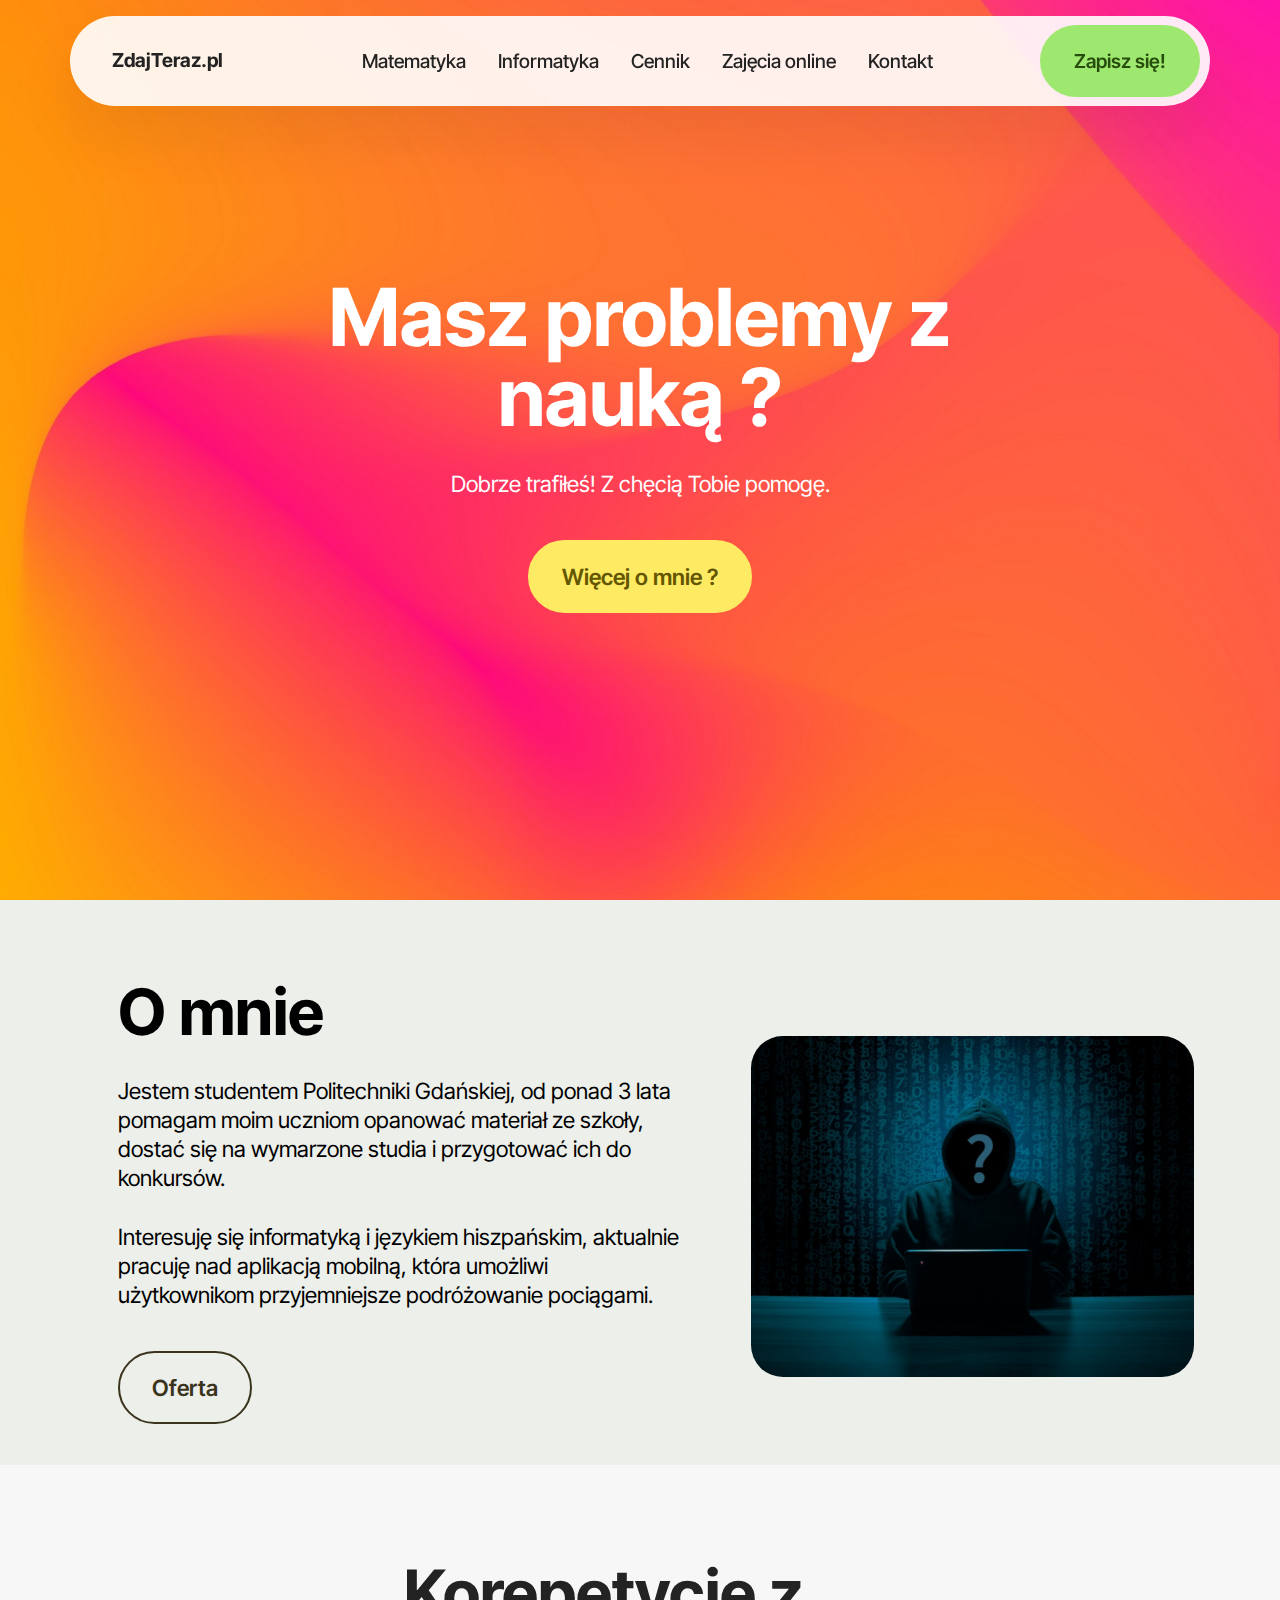
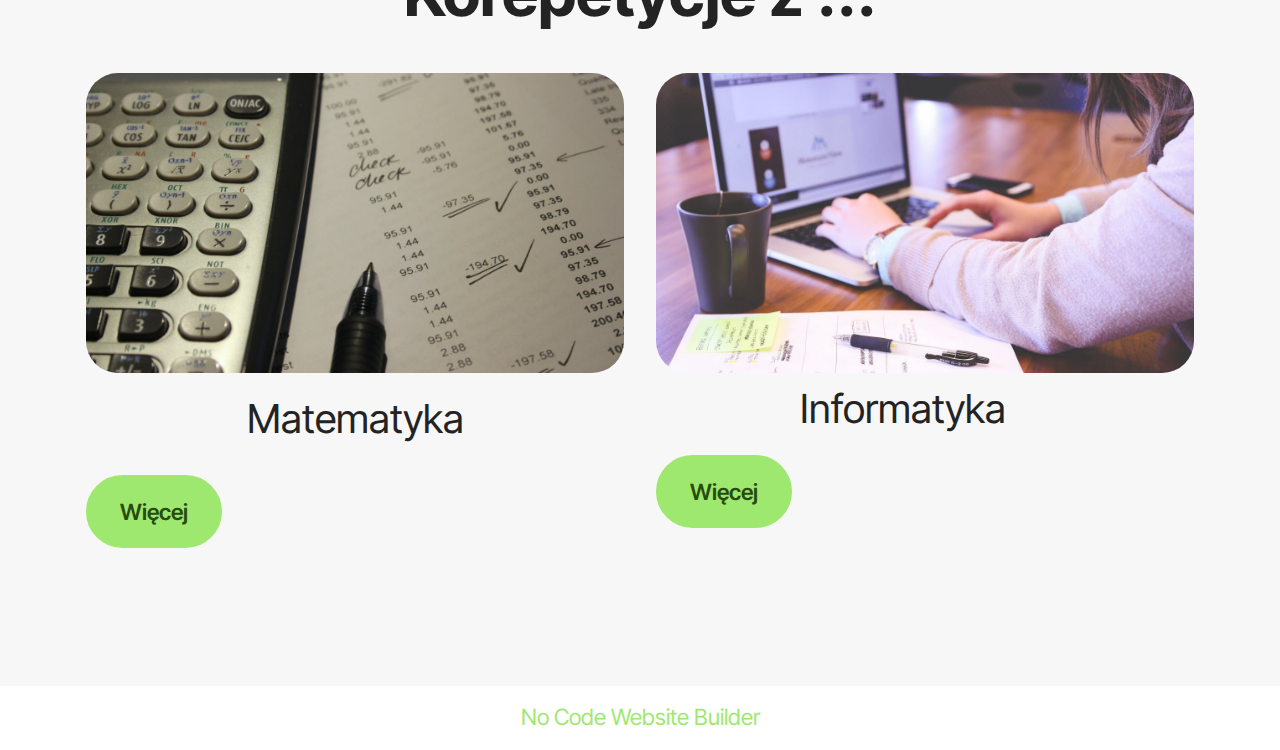
==== index.html @ 62d19999 "Init commit" ====
<!DOCTYPE html>
<html  >
<head>
  <!-- Site made with Mobirise Website Builder v5.9.6, https://mobirise.com -->
  <meta charset="UTF-8">
  <meta http-equiv="X-UA-Compatible" content="IE=edge">
  <meta name="generator" content="Mobirise v5.9.6, mobirise.com">
  <meta name="viewport" content="width=device-width, initial-scale=1, minimum-scale=1">
  <link rel="shortcut icon" href="assets/images/logo-4-128x128.png" type="image/x-icon">
  <meta name="description" content="">
  
  
  <title>Korepetycje z informatyki i matematyki</title>
  <link rel="stylesheet" href="assets/web/assets/mobirise-icons2/mobirise2.css">
  <link rel="stylesheet" href="assets/bootstrap/css/bootstrap.min.css">
  <link rel="stylesheet" href="assets/bootstrap/css/bootstrap-grid.min.css">
  <link rel="stylesheet" href="assets/bootstrap/css/bootstrap-reboot.min.css">
  <link rel="stylesheet" href="assets/dropdown/css/style.css">
  <link rel="stylesheet" href="assets/theme/css/style.css">
  <link rel="preload" href="https://fonts.googleapis.com/css?family=Inter+Tight:100,200,300,400,500,600,700,800,900,100i,200i,300i,400i,500i,600i,700i,800i,900i&display=swap" as="style" onload="this.onload=null;this.rel='stylesheet'">
  <noscript><link rel="stylesheet" href="https://fonts.googleapis.com/css?family=Inter+Tight:100,200,300,400,500,600,700,800,900,100i,200i,300i,400i,500i,600i,700i,800i,900i&display=swap"></noscript>
  <link rel="preload" as="style" href="assets/mobirise/css/mbr-additional.css"><link rel="stylesheet" href="assets/mobirise/css/mbr-additional.css" type="text/css">

  
  
  
</head>
<body>
  
  <section data-bs-version="5.1" class="menu menu1 cid-tST01SKliu" once="menu" id="menu01-h">
	

	<nav class="navbar navbar-dropdown navbar-fixed-top navbar-expand-lg">
		<div class="container">
			<div class="navbar-brand">
				
				<span class="navbar-caption-wrap"><a class="navbar-caption text-black text-primary display-4" href="index.html">ZdajTeraz.pl</a></span>
			</div>
			<button class="navbar-toggler" type="button" data-toggle="collapse" data-bs-toggle="collapse" data-target="#navbarSupportedContent" data-bs-target="#navbarSupportedContent" aria-controls="navbarNavAltMarkup" aria-expanded="false" aria-label="Toggle navigation">
				<div class="hamburger">
					<span></span>
					<span></span>
					<span></span>
					<span></span>
				</div>
			</button>
			<div class="collapse navbar-collapse" id="navbarSupportedContent">
				<ul class="navbar-nav nav-dropdown" data-app-modern-menu="true"><li class="nav-item">
						<a class="nav-link link text-black text-primary display-4" href="matematyka.html">Matematyka</a>
					</li>
					<li class="nav-item">
						<a class="nav-link link text-black text-primary display-4" href="informatyka.html" aria-expanded="false">Informatyka</a>
					</li><li class="nav-item"><a class="nav-link link text-black text-primary display-4" href="cena.html">Cennik</a></li><li class="nav-item"><a class="nav-link link text-black text-primary display-4" href="page5.html">Zajęcia online</a></li>
					<li class="nav-item">
						<a class="nav-link link text-black text-primary display-4" href="zapiszsie.html#form02-12">Kontakt</a>
					</li></ul>
				
				<div class="navbar-buttons mbr-section-btn"><a class="btn btn-primary display-4" href="zapiszsie.html">Zapisz się!</a></div>
			</div>
		</div>
	</nav>
</section>

<section data-bs-version="5.1" class="header09 cid-tSSZCBWNQ7 mbr-fullscreen" id="header09-a">
	
	
	<div class="container">
		<div class="row">
			<div class="content-wrap col-12 col-md-9">
				<h1 class="mbr-section-title mbr-fonts-style mbr-white mb-4 display-1">
					<strong>Masz problemy z nauką ?</strong></h1>
				
				<p class="mbr-fonts-style mbr-text mbr-white mb-4 display-7">Dobrze trafiłeś! Z chęcią Tobie pomogę.</p>
				<div class="mbr-section-btn"><a class="btn btn-danger display-7" href="index.html#article04-b">Więcej o mnie ?</a></div>
			</div>
		</div>
	</div>
</section>

<section data-bs-version="5.1" class="article4 cid-tSSZCRrAxI" id="article04-b">
	

	
	

	<div class="container">
		<div class="row justify-content-center">
			<div class="col-12 col-md-12 col-lg-5 image-wrapper">
				<img class="w-100" src="assets/images/mbr-1036x798.jpg" alt="Mobirise Website Builder">
			</div>
			<div class="col-12 col-md-12 col-lg">
				<div class="text-wrapper align-left">
					<h1 class="mbr-section-title mbr-fonts-style mb-4 display-2">
						<strong>O mnie</strong></h1>
					<p class="mbr-text mbr-fonts-style mb-4 display-7">
						Jestem studentem Politechniki Gdańskiej, od ponad 3 lata pomagam moim uczniom opanować materiał ze szkoły, dostać się na wymarzone studia i przygotować ich do konkursów.<br><br>Interesuję się informatyką i językiem hiszpańskim, aktualnie pracuję nad aplikacją mobilną, która umożliwi użytkownikom przyjemniejsze podróżowanie pociągami.</p>
					<div class="mbr-section-btn mt-3"><a class="btn btn-lg btn-success-outline display-7" href="index.html#features03-c">Oferta</a></div>
				</div>
			</div>
		</div>
	</div>
</section>

<section data-bs-version="5.1" class="features03 cid-tSSZDg16Wh" id="features03-c">
	
	
	<div class="container">
		<div class="row justify-content-center mb-5">
			<div class="col-12 content-head">
				<div class="mbr-section-head">
					<h4 class="mbr-section-title mbr-fonts-style align-center mb-0 display-2"><strong>Korepetycje z ...</strong></h4>
					
				</div>
			</div>
		</div>
		<div class="row">
			<div class="item features-image col-12 col-md-6 col-lg-6 active">
				<div class="item-wrapper">
					<div class="item-img mb-3">
						<img src="assets/images/mbr-1284x920.jpg" alt="Mobirise Website Builder" title="">
					</div>
					<div class="item-content align-left">
						<h5 class="item-title mbr-fonts-style mt-0 mb-3 display-5">
							Matematyka</h5>
						
						
						<div class="mbr-section-btn item-footer"><a href="matematyka.html" class="btn item-btn btn-primary display-7">Więcej</a></div>
					</div>
				</div>
			</div>
			<div class="item features-image col-12 col-md-6 col-lg-6">
				<div class="item-wrapper">
					<div class="item-img mb-3">
						<img src="assets/images/mbr-1284x856.jpg" alt="Mobirise Website Builder" title="" data-slide-to="1" data-bs-slide-to="1">
					</div>
					<div class="item-content align-left">
						<h5 class="item-title mbr-fonts-style mb-3 mt-0 display-5"><p>
							Informatyka&nbsp; &nbsp; &nbsp;</p></h5>
						
						
						<div class="mbr-section-btn item-footer"><a href="informatyka.html" class="btn item-btn btn-primary display-7">Więcej</a></div>
					</div>
				</div>
			</div>
			
			
		</div>
	</div>
</section><section class="display-7" style="padding: 0;align-items: center;justify-content: center;flex-wrap: wrap;    align-content: center;display: flex;position: relative;height: 4rem;"><a href="https://mobiri.se/3096121" style="flex: 1 1;height: 4rem;position: absolute;width: 100%;z-index: 1;"><img alt="" style="height: 4rem;" src="[data-uri]"></a><p style="margin: 0;text-align: center;" class="display-7">&#8204;</p><a style="z-index:1" href="https://mobirise.com/builder/no-code-website-builder.html">No Code Website Builder</a></section><script src="assets/bootstrap/js/bootstrap.bundle.min.js"></script>  <script src="assets/smoothscroll/smooth-scroll.js"></script>  <script src="assets/ytplayer/index.js"></script>  <script src="assets/dropdown/js/navbar-dropdown.js"></script>  <script src="assets/theme/js/script.js"></script>  
  
  
</body>
</html>
---- assets/web/assets/mobirise-icons2/mobirise2.css ----
@font-face {
  font-family: 'Moririse2';
  font-display: swap;
  src:  url('mobirise2.eot?f2bix4');
  src:  url('mobirise2.eot?f2bix4#iefix') format('embedded-opentype'),
    url('mobirise2.ttf?f2bix4') format('truetype'),
    url('mobirise2.woff?f2bix4') format('woff'),
    url('mobirise2.svg?f2bix4#mobirise2') format('svg');
  font-weight: normal;
  font-style: normal;
}

[class^="mobi-"], [class*=" mobi-"] {
  /* use !important to prevent issues with browser extensions that change fonts */
  font-family: 'Moririse2' !important;
  speak: none;
  font-style: normal;
  font-weight: normal;
  font-variant: normal;
  text-transform: none;
  line-height: 1;

  /* Better Font Rendering =========== */
  -webkit-font-smoothing: antialiased;
  -moz-osx-font-smoothing: grayscale;
}

.mobi-mbri-add-submenu:before {
  content: "\e900";
}
.mobi-mbri-alert:before {
  content: "\e901";
}
.mobi-mbri-align-center:before {
  content: "\e902";
}
.mobi-mbri-align-justify:before {
  content: "\e903";
}
.mobi-mbri-align-left:before {
  content: "\e904";
}
.mobi-mbri-align-right:before {
  content: "\e905";
}
.mobi-mbri-android:before {
  content: "\e906";
}
.mobi-mbri-apple:before {
  content: "\e907";
}
.mobi-mbri-arrow-down:before {
  content: "\e908";
}
.mobi-mbri-arrow-next:before {
  content: "\e909";
}
.mobi-mbri-arrow-prev:before {
  content: "\e90a";
}
.mobi-mbri-arrow-up:before {
  content: "\e90b";
}
.mobi-mbri-bold:before {
  content: "\e90c";
}
.mobi-mbri-bookmark:before {
  content: "\e90d";
}
.mobi-mbri-bootstrap:before {
  content: "\e90e";
}
.mobi-mbri-briefcase:before {
  content: "\e90f";
}
.mobi-mbri-browse:before {
  content: "\e910";
}
.mobi-mbri-bulleted-list:before {
  content: "\e911";
}
.mobi-mbri-calendar:before {
  content: "\e912";
}
.mobi-mbri-camera:before {
  content: "\e913";
}
.mobi-mbri-cart-add:before {
  content: "\e914";
}
.mobi-mbri-cart-full:before {
  content: "\e915";
}
.mobi-mbri-cash:before {
  content: "\e916";
}
.mobi-mbri-change-style:before {
  content: "\e917";
}
.mobi-mbri-chat:before {
  content: "\e918";
}
.mobi-mbri-clock:before {
  content: "\e919";
}
.mobi-mbri-close:before {
  content: "\e91a";
}
.mobi-mbri-cloud:before {
  content: "\e91b";
}
.mobi-mbri-code:before {
  content: "\e91c";
}
.mobi-mbri-contact-form:before {
  content: "\e91d";
}
.mobi-mbri-credit-card:before {
  content: "\e91e";
}
.mobi-mbri-cursor-click:before {
  content: "\e91f";
}
.mobi-mbri-cust-feedback:before {
  content: "\e920";
}
.mobi-mbri-database:before {
  content: "\e921";
}
.mobi-mbri-delivery:before {
  content: "\e922";
}
.mobi-mbri-desktop:before {
  content: "\e923";
}
.mobi-mbri-devices:before {
  content: "\e924";
}
.mobi-mbri-down:before {
  content: "\e925";
}
.mobi-mbri-download-2:before {
  content: "\e926";
}
.mobi-mbri-download:before {
  content: "\e927";
}
.mobi-mbri-drag-n-drop-2:before {
  content: "\e928";
}
.mobi-mbri-drag-n-drop:before {
  content: "\e929";
}
.mobi-mbri-edit-2:before {
  content: "\e92a";
}
.mobi-mbri-edit:before {
  content: "\e92b";
}
.mobi-mbri-error:before {
  content: "\e92c";
}
.mobi-mbri-extension:before {
  content: "\e92d";
}
.mobi-mbri-features:before {
  content: "\e92e";
}
.mobi-mbri-file:before {
  content: "\e92f";
}
.mobi-mbri-flag:before {
  content: "\e930";
}
.mobi-mbri-folder:before {
  content: "\e931";
}
.mobi-mbri-gift:before {
  content: "\e932";
}
.mobi-mbri-github:before {
  content: "\e933";
}
.mobi-mbri-globe-2:before {
  content: "\e934";
}
.mobi-mbri-globe:before {
  content: "\e935";
}
.mobi-mbri-growing-chart:before {
  content: "\e936";
}
.mobi-mbri-hearth:before {
  content: "\e937";
}
.mobi-mbri-help:before {
  content: "\e938";
}
.mobi-mbri-home:before {
  content: "\e939";
}
.mobi-mbri-hot-cup:before {
  content: "\e93a";
}
.mobi-mbri-idea:before {
  content: "\e93b";
}
.mobi-mbri-image-gallery:before {
  content: "\e93c";
}
.mobi-mbri-image-slider:before {
  content: "\e93d";
}
.mobi-mbri-info:before {
  content: "\e93e";
}
.mobi-mbri-italic:before {
  content: "\e93f";
}
.mobi-mbri-key:before {
  content: "\e940";
}
.mobi-mbri-laptop:before {
  content: "\e941";
}
.mobi-mbri-layers:before {
  content: "\e942";
}
.mobi-mbri-left-right:before {
  content: "\e943";
}
.mobi-mbri-left:before {
  content: "\e944";
}
.mobi-mbri-letter:before {
  content: "\e945";
}
.mobi-mbri-like:before {
  content: "\e946";
}
.mobi-mbri-link:before {
  content: "\e947";
}
.mobi-mbri-lock:before {
  content: "\e948";
}
.mobi-mbri-login:before {
  content: "\e949";
}
.mobi-mbri-logout:before {
  content: "\e94a";
}
.mobi-mbri-magic-stick:before {
  content: "\e94b";
}
.mobi-mbri-map-pin:before {
  content: "\e94c";
}
.mobi-mbri-menu:before {
  content: "\e94d";
}
.mobi-mbri-mobile-2:before {
  content: "\e94e";
}
.mobi-mbri-mobile-horizontal:before {
  content: "\e94f";
}
.mobi-mbri-mobile:before {
  content: "\e950";
}
.mobi-mbri-mobirise:before {
  content: "\e951";
}
.mobi-mbri-more-horizontal:before {
  content: "\e952";
}
.mobi-mbri-more-vertical:before {
  content: "\e953";
}
.mobi-mbri-music:before {
  content: "\e954";
}
.mobi-mbri-new-file:before {
  content: "\e955";
}
.mobi-mbri-numbered-list:before {
  content: "\e956";
}
.mobi-mbri-opened-folder:before {
  content: "\e957";
}
.mobi-mbri-pages:before {
  content: "\e958";
}
.mobi-mbri-paper-plane:before {
  content: "\e959";
}
.mobi-mbri-paperclip:before {
  content: "\e95a";
}
.mobi-mbri-phone:before {
  content: "\e95b";
}
.mobi-mbri-photo:before {
  content: "\e95c";
}
.mobi-mbri-photos:before {
  content: "\e95d";
}
.mobi-mbri-pin:before {
  content: "\e95e";
}
.mobi-mbri-play:before {
  content: "\e95f";
}
.mobi-mbri-plus:before {
  content: "\e960";
}
.mobi-mbri-preview:before {
  content: "\e961";
}
.mobi-mbri-print:before {
  content: "\e962";
}
.mobi-mbri-protect:before {
  content: "\e963";
}
.mobi-mbri-question:before {
  content: "\e964";
}
.mobi-mbri-quote-left:before {
  content: "\e965";
}
.mobi-mbri-quote-right:before {
  content: "\e966";
}
.mobi-mbri-redo:before {
  content: "\e967";
}
.mobi-mbri-refresh:before {
  content: "\e968";
}
.mobi-mbri-responsive-2:before {
  content: "\e969";
}
.mobi-mbri-responsive:before {
  content: "\e96a";
}
.mobi-mbri-right:before {
  content: "\e96b";
}
.mobi-mbri-rocket:before {
  content: "\e96c";
}
.mobi-mbri-sad-face:before {
  content: "\e96d";
}
.mobi-mbri-sale:before {
  content: "\e96e";
}
.mobi-mbri-save:before {
  content: "\e96f";
}
.mobi-mbri-search:before {
  content: "\e970";
}
.mobi-mbri-setting-2:before {
  content: "\e971";
}
.mobi-mbri-setting-3:before {
  content: "\e972";
}
.mobi-mbri-setting:before {
  content: "\e973";
}
.mobi-mbri-share:before {
  content: "\e974";
}
.mobi-mbri-shopping-bag:before {
  content: "\e975";
}
.mobi-mbri-shopping-basket:before {
  content: "\e976";
}
.mobi-mbri-shopping-cart:before {
  content: "\e977";
}
.mobi-mbri-sites:before {
  content: "\e978";
}
.mobi-mbri-smile-face:before {
  content: "\e979";
}
.mobi-mbri-speed:before {
  content: "\e97a";
}
.mobi-mbri-star:before {
  content: "\e97b";
}
.mobi-mbri-success:before {
  content: "\e97c";
}
.mobi-mbri-sun:before {
  content: "\e97d";
}
.mobi-mbri-sun2:before {
  content: "\e97e";
}
.mobi-mbri-tablet-vertical:before {
  content: "\e97f";
}
.mobi-mbri-tablet:before {
  content: "\e980";
}
.mobi-mbri-target:before {
  content: "\e981";
}
.mobi-mbri-timer:before {
  content: "\e982";
}
.mobi-mbri-to-ftp:before {
  content: "\e983";
}
.mobi-mbri-to-local-drive:before {
  content: "\e984";
}
.mobi-mbri-touch-swipe:before {
  content: "\e985";
}
.mobi-mbri-touch:before {
  content: "\e986";
}
.mobi-mbri-trash:before {
  content: "\e987";
}
.mobi-mbri-underline:before {
  content: "\e988";
}
.mobi-mbri-undo:before {
  content: "\e989";
}
.mobi-mbri-unlink:before {
  content: "\e98a";
}
.mobi-mbri-unlock:before {
  content: "\e98b";
}
.mobi-mbri-up-down:before {
  content: "\e98c";
}
.mobi-mbri-up:before {
  content: "\e98d";
}
.mobi-mbri-update:before {
  content: "\e98e";
}
.mobi-mbri-upload-2:before {
  content: "\e98f";
}
.mobi-mbri-upload:before {
  content: "\e990";
}
.mobi-mbri-user-2:before {
  content: "\e991";
}
.mobi-mbri-user:before {
  content: "\e992";
}
.mobi-mbri-users:before {
  content: "\e993";
}
.mobi-mbri-video-play:before {
  content: "\e994";
}
.mobi-mbri-video:before {
  content: "\e995";
}
.mobi-mbri-watch:before {
  content: "\e996";
}
.mobi-mbri-website-theme-2:before {
  content: "\e997";
}
.mobi-mbri-website-theme:before {
  content: "\e998";
}
.mobi-mbri-wifi:before {
  content: "\e999";
}
.mobi-mbri-windows:before {
  content: "\e99a";
}
.mobi-mbri-zoom-in:before {
  content: "\e99b";
}
.mobi-mbri-zoom-out:before {
  content: "\e99c";
}
---- assets/dropdown/css/style.css ----
.navbar-dropdown {
  left: 0;
  padding: 0;
  position: absolute;
  right: 0;
  top: 0;
  transition: all 0.45s ease;
  z-index: 1030;
  background: #282828; }
  .navbar-dropdown .navbar-logo {
    margin-right: 0.8rem;
    transition: margin 0.3s ease-in-out;
    vertical-align: middle; }
    .navbar-dropdown .navbar-logo img {
      height: 3.125rem;
      transition: all 0.3s ease-in-out; }
    .navbar-dropdown .navbar-logo.mbr-iconfont {
      font-size: 3.125rem;
      line-height: 3.125rem; }
  .navbar-dropdown .navbar-caption {
    font-weight: 700;
    white-space: normal;
    vertical-align: -4px;
    line-height: 3.125rem !important; }
    .navbar-dropdown .navbar-caption, .navbar-dropdown .navbar-caption:hover {
      color: inherit;
      text-decoration: none; }
  .navbar-dropdown .mbr-iconfont + .navbar-caption {
    vertical-align: -1px; }
  .navbar-dropdown.navbar-fixed-top {
    position: fixed; }
  .navbar-dropdown .navbar-brand span {
    vertical-align: -4px; }
  .navbar-dropdown.bg-color.transparent {
    background: none; }
  .navbar-dropdown.navbar-short .navbar-brand {
    padding: 0.625rem 0; }
    .navbar-dropdown.navbar-short .navbar-brand span {
      vertical-align: -1px; }
  .navbar-dropdown.navbar-short .navbar-caption {
    line-height: 2.375rem !important;
    vertical-align: -2px; }
  .navbar-dropdown.navbar-short .navbar-logo {
    margin-right: 0.5rem; }
    .navbar-dropdown.navbar-short .navbar-logo img {
      height: 2.375rem; }
    .navbar-dropdown.navbar-short .navbar-logo.mbr-iconfont {
      font-size: 2.375rem;
      line-height: 2.375rem; }
  .navbar-dropdown.navbar-short .mbr-table-cell {
    height: 3.625rem; }
  .navbar-dropdown .navbar-close {
    left: 0.6875rem;
    position: fixed;
    top: 0.75rem;
    z-index: 1000; }
  .navbar-dropdown .hamburger-icon {
    content: "";
    display: inline-block;
    vertical-align: middle;
    width: 16px;
    -webkit-box-shadow: 0 -6px 0 1px #282828,0 0 0 1px #282828,0 6px 0 1px #282828;
    -moz-box-shadow: 0 -6px 0 1px #282828,0 0 0 1px #282828,0 6px 0 1px #282828;
    box-shadow: 0 -6px 0 1px #282828,0 0 0 1px #282828,0 6px 0 1px #282828; }

.dropdown-menu .dropdown-toggle[data-toggle="dropdown-submenu"]::after {
  border-bottom: 0.35em solid transparent;
  border-left: 0.35em solid;
  border-right: 0;
  border-top: 0.35em solid transparent;
  margin-left: 0.3rem; }

.dropdown-menu .dropdown-item:focus {
  outline: 0; }

.nav-dropdown {
  font-size: 0.75rem;
  font-weight: 500;
  height: auto !important; }
  .nav-dropdown .nav-btn {
    padding-left: 1rem; }
  .nav-dropdown .link {
    margin: .667em 1.667em;
    font-weight: 500;
    padding: 0;
    transition: color .2s ease-in-out; }
    .nav-dropdown .link.dropdown-toggle {
      margin-right: 2.583em; }
      .nav-dropdown .link.dropdown-toggle::after {
        margin-left: .25rem;
        border-top: 0.35em solid;
        border-right: 0.35em solid transparent;
        border-left: 0.35em solid transparent;
        border-bottom: 0; }
      .nav-dropdown .link.dropdown-toggle[aria-expanded="true"] {
        margin: 0;
        padding: 0.667em 3.263em  0.667em 1.667em; }
  .nav-dropdown .link::after,
  .nav-dropdown .dropdown-item::after {
    color: inherit; }
  .nav-dropdown .btn {
    font-size: 0.75rem;
    font-weight: 700;
    letter-spacing: 0;
    margin-bottom: 0;
    padding-left: 1.25rem;
    padding-right: 1.25rem; }
  .nav-dropdown .dropdown-menu {
    border-radius: 0;
    border: 0;
    left: 0;
    margin: 0;
    padding-bottom: 1.25rem;
    padding-top: 1.25rem;
    position: relative; }
  .nav-dropdown .dropdown-submenu {
    margin-left: 0.125rem;
    top: 0; }
  .nav-dropdown .dropdown-item {
    font-weight: 500;
    line-height: 2;
    padding: 0.3846em 4.615em 0.3846em 1.5385em;
    position: relative;
    transition: color .2s ease-in-out, background-color .2s ease-in-out; }
    .nav-dropdown .dropdown-item::after {
      margin-top: -0.3077em;
      position: absolute;
      right: 1.1538em;
      top: 50%; }
    .nav-dropdown .dropdown-item:focus, .nav-dropdown .dropdown-item:hover {
      background: none; }

@media (max-width: 767px) {
  .nav-dropdown.navbar-toggleable-sm {
    bottom: 0;
    display: none;
    left: 0;
    overflow-x: hidden;
    position: fixed;
    top: 0;
    transform: translateX(-100%);
    -ms-transform: translateX(-100%);
    -webkit-transform: translateX(-100%);
    width: 18.75rem;
    z-index: 999; } }
.nav-dropdown.navbar-toggleable-xl {
  bottom: 0;
  display: none;
  left: 0;
  overflow-x: hidden;
  position: fixed;
  top: 0;
  transform: translateX(-100%);
  -ms-transform: translateX(-100%);
  -webkit-transform: translateX(-100%);
  width: 18.75rem;
  z-index: 999; }

.nav-dropdown-sm {
  display: block !important;
  overflow-x: hidden;
  overflow: auto;
  padding-top: 3.875rem; }
  .nav-dropdown-sm::after {
    content: "";
    display: block;
    height: 3rem;
    width: 100%; }
  .nav-dropdown-sm.collapse.in ~ .navbar-close {
    display: block !important; }
  .nav-dropdown-sm.collapsing, .nav-dropdown-sm.collapse.in {
    transform: translateX(0);
    -ms-transform: translateX(0);
    -webkit-transform: translateX(0);
    transition: all 0.25s ease-out;
    -webkit-transition: all 0.25s ease-out;
    background: #282828; }
  .nav-dropdown-sm.collapsing[aria-expanded="false"] {
    transform: translateX(-100%);
    -ms-transform: translateX(-100%);
    -webkit-transform: translateX(-100%); }
  .nav-dropdown-sm .nav-item {
    display: block;
    margin-left: 0 !important;
    padding-left: 0; }
  .nav-dropdown-sm .link,
  .nav-dropdown-sm .dropdown-item {
    border-top: 1px dotted rgba(255, 255, 255, 0.1);
    font-size: 0.8125rem;
    line-height: 1.6;
    margin: 0 !important;
    padding: 0.875rem 2.4rem 0.875rem 1.5625rem !important;
    position: relative;
    white-space: normal; }
    .nav-dropdown-sm .link:focus, .nav-dropdown-sm .link:hover,
    .nav-dropdown-sm .dropdown-item:focus,
    .nav-dropdown-sm .dropdown-item:hover {
      background: rgba(0, 0, 0, 0.2) !important;
      color: #c0a375; }
  .nav-dropdown-sm .nav-btn {
    position: relative;
    padding: 1.5625rem 1.5625rem 0 1.5625rem; }
    .nav-dropdown-sm .nav-btn::before {
      border-top: 1px dotted rgba(255, 255, 255, 0.1);
      content: "";
      left: 0;
      position: absolute;
      top: 0;
      width: 100%; }
    .nav-dropdown-sm .nav-btn + .nav-btn {
      padding-top: 0.625rem; }
      .nav-dropdown-sm .nav-btn + .nav-btn::before {
        display: none; }
  .nav-dropdown-sm .btn {
    padding: 0.625rem 0; }
  .nav-dropdown-sm .dropdown-toggle[data-toggle="dropdown-submenu"]::after {
    margin-left: .25rem;
    border-top: 0.35em solid;
    border-right: 0.35em solid transparent;
    border-left: 0.35em solid transparent;
    border-bottom: 0; }
  .nav-dropdown-sm .dropdown-toggle[data-toggle="dropdown-submenu"][aria-expanded="true"]::after {
    border-top: 0;
    border-right: 0.35em solid transparent;
    border-left: 0.35em solid transparent;
    border-bottom: 0.35em solid; }
  .nav-dropdown-sm .dropdown-menu {
    margin: 0;
    padding: 0;
    position: relative;
    top: 0;
    left: 0;
    width: 100%;
    border: 0;
    float: none;
    border-radius: 0;
    background: none; }
  .nav-dropdown-sm .dropdown-submenu {
    left: 100%;
    margin-left: 0.125rem;
    margin-top: -1.25rem;
    top: 0; }

.navbar-toggleable-sm .nav-dropdown .dropdown-menu {
  position: absolute; }

.navbar-toggleable-sm .nav-dropdown .dropdown-submenu {
  left: 100%;
  margin-left: 0.125rem;
  margin-top: -1.25rem;
  top: 0; }

.navbar-toggleable-sm.opened .nav-dropdown .dropdown-menu {
  position: relative; }

.navbar-toggleable-sm.opened .nav-dropdown .dropdown-submenu {
  left: 0;
  margin-left: 00rem;
  margin-top: 0rem;
  top: 0; }

.is-builder .nav-dropdown.collapsing {
  transition: none !important; }
---- assets/theme/css/style.css ----
@charset "UTF-8";
section {
  background-color: #ffffff;
}

body {
  font-style: normal;
  line-height: 1.5;
  font-weight: 400;
  color: #232323;
  position: relative;
}

button {
  background-color: transparent;
  border-color: transparent;
}

.embla__button,
.carousel-control {
  background-color: #edefea !important;
  opacity: 0.8 !important;
  color: #464845 !important;
  border-color: #edefea !important;
}

.carousel .close,
.modalWindow .close {
  background-color: #edefea !important;
  color: #464845 !important;
  border-color: #edefea !important;
  opacity: 0.8 !important;
}

.carousel .close:hover,
.modalWindow .close:hover {
  opacity: 1 !important;
}

.carousel-indicators li {
  background-color: #edefea !important;
  border: 2px solid #464845 !important;
}

.carousel-indicators li:hover,
.carousel-indicators li:active {
  opacity: 0.8 !important;
}

.embla__button:hover,
.carousel-control:hover {
  background-color: #edefea !important;
  opacity: 1 !important;
}

.modalWindow-video-container {
  height: 80%;
}

section,
.container,
.container-fluid {
  position: relative;
  word-wrap: break-word;
}

a.mbr-iconfont:hover {
  text-decoration: none;
}

.article .lead p,
.article .lead ul,
.article .lead ol,
.article .lead pre,
.article .lead blockquote {
  margin-bottom: 0;
}

a {
  font-style: normal;
  font-weight: 400;
  cursor: pointer;
}
a, a:hover {
  text-decoration: none;
}

.mbr-section-title {
  font-style: normal;
  line-height: 1.3;
}

.mbr-section-subtitle {
  line-height: 1.3;
}

.mbr-text {
  font-style: normal;
  line-height: 1.7;
}

h1,
h2,
h3,
h4,
h5,
h6,
.display-1,
.display-2,
.display-4,
.display-5,
.display-7,
span,
p,
a {
  line-height: 1;
  word-break: break-word;
  word-wrap: break-word;
  font-weight: 400;
}

b,
strong {
  font-weight: bold;
}

input:-webkit-autofill, input:-webkit-autofill:hover, input:-webkit-autofill:focus, input:-webkit-autofill:active {
  transition-delay: 9999s;
  -webkit-transition-property: background-color, color;
  transition-property: background-color, color;
}

textarea[type=hidden] {
  display: none;
}

section {
  background-position: 50% 50%;
  background-repeat: no-repeat;
  background-size: cover;
}
section .mbr-background-video,
section .mbr-background-video-preview {
  position: absolute;
  bottom: 0;
  left: 0;
  right: 0;
  top: 0;
}

.hidden {
  visibility: hidden;
}

.mbr-z-index20 {
  z-index: 20;
}

/*! Base colors */
.mbr-white {
  color: #ffffff;
}

.mbr-black {
  color: #111111;
}

.mbr-bg-white {
  background-color: #ffffff;
}

.mbr-bg-black {
  background-color: #000000;
}

/*! Text-aligns */
.align-left {
  text-align: left;
}

.align-center {
  text-align: center;
}

.align-right {
  text-align: right;
}

/*! Font-weight  */
.mbr-light {
  font-weight: 300;
}

.mbr-regular {
  font-weight: 400;
}

.mbr-semibold {
  font-weight: 500;
}

.mbr-bold {
  font-weight: 700;
}

/*! Media  */
.media-content {
  flex-basis: 100%;
}

.media-container-row {
  display: flex;
  flex-direction: row;
  flex-wrap: wrap;
  justify-content: center;
  align-content: center;
  align-items: start;
}
.media-container-row .media-size-item {
  width: 400px;
}

.media-container-column {
  display: flex;
  flex-direction: column;
  flex-wrap: wrap;
  justify-content: center;
  align-content: center;
  align-items: stretch;
}
.media-container-column > * {
  width: 100%;
}

@media (min-width: 992px) {
  .media-container-row {
    flex-wrap: nowrap;
  }
}
figure {
  margin-bottom: 0;
  overflow: hidden;
}

figure[mbr-media-size] {
  transition: width 0.1s;
}

img,
iframe {
  display: block;
  width: 100%;
}

.card {
  background-color: transparent;
  border: none;
}

.card-box {
  width: 100%;
}

.card-img {
  text-align: center;
  flex-shrink: 0;
  -webkit-flex-shrink: 0;
}

.media {
  max-width: 100%;
  margin: 0 auto;
}

.mbr-figure {
  align-self: center;
}

.media-container > div {
  max-width: 100%;
}

.mbr-figure img,
.card-img img {
  width: 100%;
}

@media (max-width: 991px) {
  .media-size-item {
    width: auto !important;
  }
  .media {
    width: auto;
  }
  .mbr-figure {
    width: 100% !important;
  }
}
/*! Buttons */
.mbr-section-btn {
  margin-left: -0.6rem;
  margin-right: -0.6rem;
  font-size: 0;
}

.btn {
  font-weight: 600;
  border-width: 1px;
  font-style: normal;
  margin: 0.6rem 0.6rem;
  white-space: normal;
  transition: all 0.2s ease-in-out;
  display: inline-flex;
  align-items: center;
  justify-content: center;
  word-break: break-word;
}

.btn-sm {
  font-weight: 600;
  letter-spacing: 0px;
  transition: all 0.3s ease-in-out;
}

.btn-md {
  font-weight: 600;
  letter-spacing: 0px;
  transition: all 0.3s ease-in-out;
}

.btn-lg {
  font-weight: 600;
  letter-spacing: 0px;
  transition: all 0.3s ease-in-out;
}

.btn-form {
  margin: 0;
}
.btn-form:hover {
  cursor: pointer;
}

nav .mbr-section-btn {
  margin-left: 0rem;
  margin-right: 0rem;
}

/*! Btn icon margin */
.btn .mbr-iconfont,
.btn.btn-sm .mbr-iconfont {
  order: 1;
  cursor: pointer;
  margin-left: 0.5rem;
  vertical-align: sub;
}

.btn.btn-md .mbr-iconfont,
.btn.btn-md .mbr-iconfont {
  margin-left: 0.8rem;
}

.mbr-regular {
  font-weight: 400;
}

.mbr-semibold {
  font-weight: 500;
}

.mbr-bold {
  font-weight: 700;
}

[type=submit] {
  -webkit-appearance: none;
}

/*! Full-screen */
.mbr-fullscreen .mbr-overlay {
  min-height: 100vh;
}

.mbr-fullscreen {
  display: flex;
  display: -moz-flex;
  display: -ms-flex;
  display: -o-flex;
  align-items: center;
  min-height: 100vh;
  padding-top: 3rem;
  padding-bottom: 3rem;
}

/*! Map */
.map {
  height: 25rem;
  position: relative;
}
.map iframe {
  width: 100%;
  height: 100%;
}

/*! Scroll to top arrow */
.mbr-arrow-up {
  bottom: 25px;
  right: 90px;
  position: fixed;
  text-align: right;
  z-index: 5000;
  color: #ffffff;
  font-size: 22px;
}

.mbr-arrow-up a {
  background: rgba(0, 0, 0, 0.2);
  border-radius: 50%;
  color: #fff;
  display: inline-block;
  height: 60px;
  width: 60px;
  border: 2px solid #fff;
  outline-style: none !important;
  position: relative;
  text-decoration: none;
  transition: all 0.3s ease-in-out;
  cursor: pointer;
  text-align: center;
}
.mbr-arrow-up a:hover {
  background-color: rgba(0, 0, 0, 0.4);
}
.mbr-arrow-up a i {
  line-height: 60px;
}

.mbr-arrow-up-icon {
  display: block;
  color: #fff;
}

.mbr-arrow-up-icon::before {
  content: "›";
  display: inline-block;
  font-family: serif;
  font-size: 22px;
  line-height: 1;
  font-style: normal;
  position: relative;
  top: 6px;
  left: -4px;
  transform: rotate(-90deg);
}

/*! Arrow Down */
.mbr-arrow {
  position: absolute;
  bottom: 45px;
  left: 50%;
  width: 60px;
  height: 60px;
  cursor: pointer;
  background-color: rgba(80, 80, 80, 0.5);
  border-radius: 50%;
  transform: translateX(-50%);
}
@media (max-width: 767px) {
  .mbr-arrow {
    display: none;
  }
}
.mbr-arrow > a {
  display: inline-block;
  text-decoration: none;
  outline-style: none;
  animation: arrowdown 1.7s ease-in-out infinite;
  color: #ffffff;
}
.mbr-arrow > a > i {
  position: absolute;
  top: -2px;
  left: 15px;
  font-size: 2rem;
}

#scrollToTop a i::before {
  content: "";
  position: absolute;
  display: block;
  border-bottom: 2.5px solid #fff;
  border-left: 2.5px solid #fff;
  width: 27.8%;
  height: 27.8%;
  left: 50%;
  top: 51%;
  transform: translateY(-30%) translateX(-50%) rotate(135deg);
}

@keyframes arrowdown {
  0% {
    transform: translateY(0px);
  }
  50% {
    transform: translateY(-5px);
  }
  100% {
    transform: translateY(0px);
  }
}
@media (max-width: 500px) {
  .mbr-arrow-up {
    left: 0;
    right: 0;
    text-align: center;
  }
}
/*Gradients animation*/
@keyframes gradient-animation {
  from {
    background-position: 0% 100%;
    animation-timing-function: ease-in-out;
  }
  to {
    background-position: 100% 0%;
    animation-timing-function: ease-in-out;
  }
}
.bg-gradient {
  background-size: 200% 200%;
  animation: gradient-animation 5s infinite alternate;
  -webkit-animation: gradient-animation 5s infinite alternate;
}

.menu .navbar-brand {
  display: -webkit-flex;
}
.menu .navbar-brand span {
  display: flex;
  display: -webkit-flex;
}
.menu .navbar-brand .navbar-caption-wrap {
  display: -webkit-flex;
}
.menu .navbar-brand .navbar-logo img {
  display: -webkit-flex;
  width: auto;
}
@media (min-width: 768px) and (max-width: 991px) {
  .menu .navbar-toggleable-sm .navbar-nav {
    display: -ms-flexbox;
  }
}
@media (max-width: 991px) {
  .menu .navbar-collapse {
    max-height: 93.5vh;
  }
  .menu .navbar-collapse.show {
    overflow: auto;
  }
}
@media (min-width: 992px) {
  .menu .navbar-nav.nav-dropdown {
    display: -webkit-flex;
  }
  .menu .navbar-toggleable-sm .navbar-collapse {
    display: -webkit-flex !important;
  }
  .menu .collapsed .navbar-collapse {
    max-height: 93.5vh;
  }
  .menu .collapsed .navbar-collapse.show {
    overflow: auto;
  }
}
@media (max-width: 767px) {
  .menu .navbar-collapse {
    max-height: 80vh;
  }
}

.nav-link .mbr-iconfont {
  margin-right: 0.5rem;
}

.navbar {
  display: -webkit-flex;
  -webkit-flex-wrap: wrap;
  -webkit-align-items: center;
  -webkit-justify-content: space-between;
}

.navbar-collapse {
  -webkit-flex-basis: 100%;
  -webkit-flex-grow: 1;
  -webkit-align-items: center;
}

.nav-dropdown .link {
  padding: 0.667em 1.667em !important;
  margin: 0 !important;
}

.nav {
  display: -webkit-flex;
  -webkit-flex-wrap: wrap;
}

.row {
  display: -webkit-flex;
  -webkit-flex-wrap: wrap;
}

.justify-content-center {
  -webkit-justify-content: center;
}

.form-inline {
  display: -webkit-flex;
}

.card-wrapper {
  -webkit-flex: 1;
}

.carousel-control {
  z-index: 10;
  display: -webkit-flex;
}

.carousel-controls {
  display: -webkit-flex;
}

.media {
  display: -webkit-flex;
}

.form-group:focus {
  outline: none;
}

.jq-selectbox__select {
  padding: 7px 0;
  position: relative;
}

.jq-selectbox__dropdown {
  overflow: hidden;
  border-radius: 10px;
  position: absolute;
  top: 100%;
  left: 0 !important;
  width: 100% !important;
}

.jq-selectbox__trigger-arrow {
  right: 0;
  transform: translateY(-50%);
}

.jq-selectbox li {
  padding: 1.07em 0.5em;
}

input[type=range] {
  padding-left: 0 !important;
  padding-right: 0 !important;
}

.modal-dialog,
.modal-content {
  height: 100%;
}

.modal-dialog .carousel-inner {
  height: calc(100vh - 1.75rem);
}
@media (max-width: 575px) {
  .modal-dialog .carousel-inner {
    height: calc(100vh - 1rem);
  }
}

.carousel-item {
  text-align: center;
}

.carousel-item img {
  margin: auto;
}

.navbar-toggler {
  align-self: flex-start;
  padding: 0.25rem 0.75rem;
  font-size: 1.25rem;
  line-height: 1;
  background: transparent;
  border: 1px solid transparent;
  border-radius: 0.25rem;
}

.navbar-toggler:focus,
.navbar-toggler:hover {
  text-decoration: none;
  box-shadow: none;
}

.navbar-toggler-icon {
  display: inline-block;
  width: 1.5em;
  height: 1.5em;
  vertical-align: middle;
  content: "";
  background: no-repeat center center;
  background-size: 100% 100%;
}

.navbar-toggler-left {
  position: absolute;
  left: 1rem;
}

.navbar-toggler-right {
  position: absolute;
  right: 1rem;
}

.card-img {
  width: auto;
}

.menu .navbar.collapsed:not(.beta-menu) {
  flex-direction: column;
}

.carousel-item.active,
.carousel-item-next,
.carousel-item-prev {
  display: flex;
}

.note-air-layout .dropup .dropdown-menu,
.note-air-layout .navbar-fixed-bottom .dropdown .dropdown-menu {
  bottom: initial !important;
}

html,
body {
  height: auto;
  min-height: 100vh;
}

.dropup .dropdown-toggle::after {
  display: none;
}

.form-asterisk {
  font-family: initial;
  position: absolute;
  top: -2px;
  font-weight: normal;
}

.form-control-label {
  position: relative;
  cursor: pointer;
  margin-bottom: 0.357em;
  padding: 0;
}

.alert {
  color: #ffffff;
  border-radius: 0;
  border: 0;
  font-size: 1.1rem;
  line-height: 1.5;
  margin-bottom: 1.875rem;
  padding: 1.25rem;
  position: relative;
  text-align: center;
}
.alert.alert-form::after {
  background-color: inherit;
  bottom: -7px;
  content: "";
  display: block;
  height: 14px;
  left: 50%;
  margin-left: -7px;
  position: absolute;
  transform: rotate(45deg);
  width: 14px;
}

.form-control {
  background-color: #ffffff;
  background-clip: border-box;
  color: #232323;
  line-height: 1rem !important;
  height: auto;
  padding: 1.2rem 2rem;
  transition: border-color 0.25s ease 0s;
  border: 1px solid transparent !important;
  border-radius: 4px;
  box-shadow: rgba(0, 0, 0, 0.07) 0px 1px 1px 0px, rgba(0, 0, 0, 0.07) 0px 1px 3px 0px, rgba(0, 0, 0, 0.03) 0px 0px 0px 1px;
}
.form-active .form-control:invalid {
  border-color: red;
}

.row > * {
  padding-right: 1rem;
  padding-left: 1rem;
}

form .row {
  margin-left: -0.6rem;
  margin-right: -0.6rem;
}
form .row [class*=col] {
  padding-left: 0.6rem;
  padding-right: 0.6rem;
}

form .mbr-section-btn {
  padding-left: 0.6rem;
  padding-right: 0.6rem;
}

form .form-check-input {
  margin-top: 0.5;
}

textarea.form-control {
  line-height: 1.5rem !important;
}

.form-group {
  margin-bottom: 1.2rem;
}

.form-control,
form .btn {
  min-height: 48px;
}

.gdpr-block label span.textGDPR input[name=gdpr] {
  top: 7px;
}

.form-control:focus {
  box-shadow: none;
}

:focus {
  outline: none;
}

.mbr-overlay {
  background-color: #000;
  bottom: 0;
  left: 0;
  opacity: 0.5;
  position: absolute;
  right: 0;
  top: 0;
  z-index: 0;
  pointer-events: none;
}

blockquote {
  font-style: italic;
  padding: 3rem;
  font-size: 1.09rem;
  position: relative;
  border-left: 3px solid;
}

ul,
ol,
pre,
blockquote {
  margin-bottom: 2.3125rem;
}

.mt-4 {
  margin-top: 2rem !important;
}

.mb-4 {
  margin-bottom: 2rem !important;
}

.container,
.container-fluid {
  padding-left: 16px;
  padding-right: 16px;
}

.row {
  margin-left: -16px;
  margin-right: -16px;
}
.row > [class*=col] {
  padding-left: 16px;
  padding-right: 16px;
}

@media (min-width: 992px) {
  .container-fluid {
    padding-left: 32px;
    padding-right: 32px;
  }
}
@media (max-width: 991px) {
  .mbr-container {
    padding-left: 16px;
    padding-right: 16px;
  }
}
.app-video-wrapper > img {
  opacity: 1;
}

.app-video-wrapper {
  background: transparent;
}

.item {
  position: relative;
}

.dropdown-menu .dropdown-menu {
  left: 100%;
}

.dropdown-item + .dropdown-menu {
  display: none;
}

.dropdown-item:hover + .dropdown-menu,
.dropdown-menu:hover {
  display: block;
}

@media (min-aspect-ratio: 16/9) {
  .mbr-video-foreground {
    height: 300% !important;
    top: -100% !important;
  }
}
@media (max-aspect-ratio: 16/9) {
  .mbr-video-foreground {
    width: 300% !important;
    left: -100% !important;
  }
}.engine {
	position: absolute;
	text-indent: -2400px;
	text-align: center;
	padding: 0;
	top: 0;
	left: -2400px;
}
---- assets/mobirise/css/mbr-additional.css ----
.btn {
  border-width: 2px;
}
img,
.card-wrap,
.card-wrapper,
.video-wrapper,
.mbr-figure iframe,
.google-map iframe,
.slide-content,
.plan,
.card,
.item-wrapper {
  border-radius: 2rem !important;
}
.video-wrapper {
  overflow: hidden;
}
body {
  font-family: Inter Tight;
}
.display-1 {
  font-family: 'Inter Tight', sans-serif;
  font-size: 5rem;
  line-height: 1;
}
.display-1 > .mbr-iconfont {
  font-size: 6.25rem;
}
.display-2 {
  font-family: 'Inter Tight', sans-serif;
  font-size: 4rem;
  line-height: 1;
}
.display-2 > .mbr-iconfont {
  font-size: 5rem;
}
.display-4 {
  font-family: 'Inter Tight', sans-serif;
  font-size: 1.2rem;
  line-height: 1.5;
}
.display-4 > .mbr-iconfont {
  font-size: 1.5rem;
}
.display-5 {
  font-family: 'Inter Tight', sans-serif;
  font-size: 2.5rem;
  line-height: 1.5;
}
.display-5 > .mbr-iconfont {
  font-size: 3.125rem;
}
.display-7 {
  font-family: 'Inter Tight', sans-serif;
  font-size: 1.4rem;
  line-height: 1.3;
}
.display-7 > .mbr-iconfont {
  font-size: 1.75rem;
}
/* ---- Fluid typography for mobile devices ---- */
/* 1.4 - font scale ratio ( bootstrap == 1.42857 ) */
/* 100vw - current viewport width */
/* (48 - 20)  48 == 48rem == 768px, 20 == 20rem == 320px(minimal supported viewport) */
/* 0.65 - min scale variable, may vary */
@media (max-width: 992px) {
  .display-1 {
    font-size: 4rem;
  }
}
@media (max-width: 768px) {
  .display-1 {
    font-size: 3.5rem;
    font-size: calc( 2.4rem + (5 - 2.4) * ((100vw - 20rem) / (48 - 20)));
    line-height: calc( 1.1 * (2.4rem + (5 - 2.4) * ((100vw - 20rem) / (48 - 20))));
  }
  .display-2 {
    font-size: 3.2rem;
    font-size: calc( 2.05rem + (4 - 2.05) * ((100vw - 20rem) / (48 - 20)));
    line-height: calc( 1.3 * (2.05rem + (4 - 2.05) * ((100vw - 20rem) / (48 - 20))));
  }
  .display-4 {
    font-size: 0.96rem;
    font-size: calc( 1.07rem + (1.2 - 1.07) * ((100vw - 20rem) / (48 - 20)));
    line-height: calc( 1.4 * (1.07rem + (1.2 - 1.07) * ((100vw - 20rem) / (48 - 20))));
  }
  .display-5 {
    font-size: 2rem;
    font-size: calc( 1.525rem + (2.5 - 1.525) * ((100vw - 20rem) / (48 - 20)));
    line-height: calc( 1.4 * (1.525rem + (2.5 - 1.525) * ((100vw - 20rem) / (48 - 20))));
  }
  .display-7 {
    font-size: 1.12rem;
    font-size: calc( 1.14rem + (1.4 - 1.14) * ((100vw - 20rem) / (48 - 20)));
    line-height: calc( 1.4 * (1.14rem + (1.4 - 1.14) * ((100vw - 20rem) / (48 - 20))));
  }
}
/* Buttons */
.btn {
  padding: 1.25rem 2rem;
  border-radius: 4px;
}
@media (max-width: 767px) {
  .btn {
    padding: 0.75rem 1.5rem;
  }
}
.btn-sm {
  padding: 0.6rem 1.2rem;
  border-radius: 4px;
}
.btn-md {
  padding: 0.6rem 1.2rem;
  border-radius: 4px;
}
.btn-lg {
  padding: 1.25rem 2rem;
  border-radius: 4px;
}
.bg-primary {
  background-color: #9fe870 !important;
}
.bg-success {
  background-color: #3a341c !important;
}
.bg-info {
  background-color: #320707 !important;
}
.bg-warning {
  background-color: #a0e2e1 !important;
}
.bg-danger {
  background-color: #ffea64 !important;
}
.btn-primary,
.btn-primary:active {
  background-color: #9fe870 !important;
  border-color: #9fe870 !important;
  color: #264d0c !important;
  box-shadow: none;
}
.btn-primary:hover,
.btn-primary:focus,
.btn-primary.focus,
.btn-primary.active {
  color: inherit;
  background-color: #bcef9c !important;
  border-color: #bcef9c !important;
  box-shadow: none;
}
.btn-primary.disabled,
.btn-primary:disabled {
  color: #264d0c !important;
  background-color: #bcef9c !important;
  border-color: #bcef9c !important;
}
.btn-secondary,
.btn-secondary:active {
  background-color: #ffd7ef !important;
  border-color: #ffd7ef !important;
  color: #d70081 !important;
  box-shadow: none;
}
.btn-secondary:hover,
.btn-secondary:focus,
.btn-secondary.focus,
.btn-secondary.active {
  color: inherit;
  background-color: #ffffff !important;
  border-color: #ffffff !important;
  box-shadow: none;
}
.btn-secondary.disabled,
.btn-secondary:disabled {
  color: #d70081 !important;
  background-color: #ffffff !important;
  border-color: #ffffff !important;
}
.btn-info,
.btn-info:active {
  background-color: #320707 !important;
  border-color: #320707 !important;
  color: #ffffff !important;
  box-shadow: none;
}
.btn-info:hover,
.btn-info:focus,
.btn-info.focus,
.btn-info.active {
  color: inherit;
  background-color: #5f0d0d !important;
  border-color: #5f0d0d !important;
  box-shadow: none;
}
.btn-info.disabled,
.btn-info:disabled {
  color: #ffffff !important;
  background-color: #5f0d0d !important;
  border-color: #5f0d0d !important;
}
.btn-success,
.btn-success:active {
  background-color: #3a341c !important;
  border-color: #3a341c !important;
  color: #ffffff !important;
  box-shadow: none;
}
.btn-success:hover,
.btn-success:focus,
.btn-success.focus,
.btn-success.active {
  color: inherit;
  background-color: #5c532d !important;
  border-color: #5c532d !important;
  box-shadow: none;
}
.btn-success.disabled,
.btn-success:disabled {
  color: #ffffff !important;
  background-color: #5c532d !important;
  border-color: #5c532d !important;
}
.btn-warning,
.btn-warning:active {
  background-color: #a0e2e1 !important;
  border-color: #a0e2e1 !important;
  color: #1f6463 !important;
  box-shadow: none;
}
.btn-warning:hover,
.btn-warning:focus,
.btn-warning.focus,
.btn-warning.active {
  color: inherit;
  background-color: #c7eeed !important;
  border-color: #c7eeed !important;
  box-shadow: none;
}
.btn-warning.disabled,
.btn-warning:disabled {
  color: #1f6463 !important;
  background-color: #c7eeed !important;
  border-color: #c7eeed !important;
}
.btn-danger,
.btn-danger:active {
  background-color: #ffea64 !important;
  border-color: #ffea64 !important;
  color: #645600 !important;
  box-shadow: none;
}
.btn-danger:hover,
.btn-danger:focus,
.btn-danger.focus,
.btn-danger.active {
  color: inherit;
  background-color: #fff197 !important;
  border-color: #fff197 !important;
  box-shadow: none;
}
.btn-danger.disabled,
.btn-danger:disabled {
  color: #645600 !important;
  background-color: #fff197 !important;
  border-color: #fff197 !important;
}
.btn-white,
.btn-white:active {
  background-color: #eff0ec !important;
  border-color: #eff0ec !important;
  color: #757b62 !important;
  box-shadow: none;
}
.btn-white:hover,
.btn-white:focus,
.btn-white.focus,
.btn-white.active {
  color: inherit;
  background-color: #ffffff !important;
  border-color: #ffffff !important;
  box-shadow: none;
}
.btn-white.disabled,
.btn-white:disabled {
  color: #757b62 !important;
  background-color: #ffffff !important;
  border-color: #ffffff !important;
}
.btn-black,
.btn-black:active {
  background-color: #232323 !important;
  border-color: #232323 !important;
  color: #ffffff !important;
  box-shadow: none;
}
.btn-black:hover,
.btn-black:focus,
.btn-black.focus,
.btn-black.active {
  color: inherit;
  background-color: #3d3d3d !important;
  border-color: #3d3d3d !important;
  box-shadow: none;
}
.btn-black.disabled,
.btn-black:disabled {
  color: #ffffff !important;
  background-color: #3d3d3d !important;
  border-color: #3d3d3d !important;
}
.btn-primary-outline,
.btn-primary-outline:active {
  background-color: transparent !important;
  border-color: #9fe870;
  color: #9fe870;
}
.btn-primary-outline:hover,
.btn-primary-outline:focus,
.btn-primary-outline.focus,
.btn-primary-outline.active {
  color: #6ddc25 !important;
  background-color: transparent !important;
  border-color: #6ddc25 !important;
  box-shadow: none !important;
}
.btn-primary-outline.disabled,
.btn-primary-outline:disabled {
  color: #264d0c !important;
  background-color: #9fe870 !important;
  border-color: #9fe870 !important;
}
.btn-secondary-outline,
.btn-secondary-outline:active {
  background-color: transparent !important;
  border-color: #ffd7ef;
  color: #ffd7ef;
}
.btn-secondary-outline:hover,
.btn-secondary-outline:focus,
.btn-secondary-outline.focus,
.btn-secondary-outline.active {
  color: #ff80cc !important;
  background-color: transparent !important;
  border-color: #ff80cc !important;
  box-shadow: none !important;
}
.btn-secondary-outline.disabled,
.btn-secondary-outline:disabled {
  color: #d70081 !important;
  background-color: #ffd7ef !important;
  border-color: #ffd7ef !important;
}
.btn-info-outline,
.btn-info-outline:active {
  background-color: transparent !important;
  border-color: #320707;
  color: #320707;
}
.btn-info-outline:hover,
.btn-info-outline:focus,
.btn-info-outline.focus,
.btn-info-outline.active {
  color: #000000 !important;
  background-color: transparent !important;
  border-color: #000000 !important;
  box-shadow: none !important;
}
.btn-info-outline.disabled,
.btn-info-outline:disabled {
  color: #ffffff !important;
  background-color: #320707 !important;
  border-color: #320707 !important;
}
.btn-success-outline,
.btn-success-outline:active {
  background-color: transparent !important;
  border-color: #3a341c;
  color: #3a341c;
}
.btn-success-outline:hover,
.btn-success-outline:focus,
.btn-success-outline.focus,
.btn-success-outline.active {
  color: #000000 !important;
  background-color: transparent !important;
  border-color: #000000 !important;
  box-shadow: none !important;
}
.btn-success-outline.disabled,
.btn-success-outline:disabled {
  color: #ffffff !important;
  background-color: #3a341c !important;
  border-color: #3a341c !important;
}
.btn-warning-outline,
.btn-warning-outline:active {
  background-color: transparent !important;
  border-color: #a0e2e1;
  color: #a0e2e1;
}
.btn-warning-outline:hover,
.btn-warning-outline:focus,
.btn-warning-outline.focus,
.btn-warning-outline.active {
  color: #5ececc !important;
  background-color: transparent !important;
  border-color: #5ececc !important;
  box-shadow: none !important;
}
.btn-warning-outline.disabled,
.btn-warning-outline:disabled {
  color: #1f6463 !important;
  background-color: #a0e2e1 !important;
  border-color: #a0e2e1 !important;
}
.btn-danger-outline,
.btn-danger-outline:active {
  background-color: transparent !important;
  border-color: #ffea64;
  color: #ffea64;
}
.btn-danger-outline:hover,
.btn-danger-outline:focus,
.btn-danger-outline.focus,
.btn-danger-outline.active {
  color: #ffde0d !important;
  background-color: transparent !important;
  border-color: #ffde0d !important;
  box-shadow: none !important;
}
.btn-danger-outline.disabled,
.btn-danger-outline:disabled {
  color: #645600 !important;
  background-color: #ffea64 !important;
  border-color: #ffea64 !important;
}
.btn-black-outline,
.btn-black-outline:active {
  background-color: transparent !important;
  border-color: #232323;
  color: #232323;
}
.btn-black-outline:hover,
.btn-black-outline:focus,
.btn-black-outline.focus,
.btn-black-outline.active {
  color: #000000 !important;
  background-color: transparent !important;
  border-color: #000000 !important;
  box-shadow: none !important;
}
.btn-black-outline.disabled,
.btn-black-outline:disabled {
  color: #ffffff !important;
  background-color: #232323 !important;
  border-color: #232323 !important;
}
.btn-white-outline,
.btn-white-outline:active {
  background-color: transparent !important;
  border-color: #fafafa;
  color: #fafafa;
}
.btn-white-outline:hover,
.btn-white-outline:focus,
.btn-white-outline.focus,
.btn-white-outline.active {
  color: #cfcfcf !important;
  background-color: transparent !important;
  border-color: #cfcfcf !important;
  box-shadow: none !important;
}
.btn-white-outline.disabled,
.btn-white-outline:disabled {
  color: #7a7a7a !important;
  background-color: #fafafa !important;
  border-color: #fafafa !important;
}
.text-primary {
  color: #9fe870 !important;
}
.text-secondary {
  color: #ffd7ef !important;
}
.text-success {
  color: #3a341c !important;
}
.text-info {
  color: #320707 !important;
}
.text-warning {
  color: #a0e2e1 !important;
}
.text-danger {
  color: #ffea64 !important;
}
.text-white {
  color: #fafafa !important;
}
.text-black {
  color: #232323 !important;
}
a.text-primary:hover,
a.text-primary:focus,
a.text-primary.active {
  color: #66d022 !important;
}
a.text-secondary:hover,
a.text-secondary:focus,
a.text-secondary.active {
  color: #ff71c6 !important;
}
a.text-success:hover,
a.text-success:focus,
a.text-success.active {
  color: #000000 !important;
}
a.text-info:hover,
a.text-info:focus,
a.text-info.active {
  color: #000000 !important;
}
a.text-warning:hover,
a.text-warning:focus,
a.text-warning.active {
  color: #52cac8 !important;
}
a.text-danger:hover,
a.text-danger:focus,
a.text-danger.active {
  color: #fddb00 !important;
}
a.text-white:hover,
a.text-white:focus,
a.text-white.active {
  color: #c7c7c7 !important;
}
a.text-black:hover,
a.text-black:focus,
a.text-black.active {
  color: #000000 !important;
}
a[class*="text-"]:not(.nav-link):not(.dropdown-item):not([role]):not(.navbar-caption) {
  position: relative;
  background-image: transparent;
  background-size: 10000px 2px;
  background-repeat: no-repeat;
  background-position: 0px 1.2em;
  background-position: -10000px 1.2em;
}
a[class*="text-"]:not(.nav-link):not(.dropdown-item):not([role]):not(.navbar-caption):hover {
  transition: background-position 2s ease-in-out;
  background-image: linear-gradient(currentColor 50%, currentColor 50%);
  background-position: 0px 1.2em;
}
.nav-tabs .nav-link.active {
  color: #9fe870;
}
.nav-tabs .nav-link:not(.active) {
  color: #232323;
}
.alert-success {
  background-color: #70c770;
}
.alert-info {
  background-color: #320707;
}
.alert-warning {
  background-color: #a0e2e1;
}
.alert-danger {
  background-color: #ffea64;
}
.mbr-section-btn .btn:not(.btn-form) {
  border-radius: 100px;
}
.mbr-gallery-filter li a {
  border-radius: 100px !important;
}
.mbr-gallery-filter li.active .btn {
  background-color: #9fe870;
  border-color: #9fe870;
  color: #306310;
}
.mbr-gallery-filter li.active .btn:focus {
  box-shadow: none;
}
.nav-tabs .nav-link {
  border-radius: 100px !important;
}
a,
a:hover {
  color: #9fe870;
}
.mbr-plan-header.bg-primary .mbr-plan-subtitle,
.mbr-plan-header.bg-primary .mbr-plan-price-desc {
  color: #ffffff;
}
.mbr-plan-header.bg-success .mbr-plan-subtitle,
.mbr-plan-header.bg-success .mbr-plan-price-desc {
  color: #c0b27c;
}
.mbr-plan-header.bg-info .mbr-plan-subtitle,
.mbr-plan-header.bg-info .mbr-plan-price-desc {
  color: #f3abab;
}
.mbr-plan-header.bg-warning .mbr-plan-subtitle,
.mbr-plan-header.bg-warning .mbr-plan-price-desc {
  color: #ffffff;
}
.mbr-plan-header.bg-danger .mbr-plan-subtitle,
.mbr-plan-header.bg-danger .mbr-plan-price-desc {
  color: #ffffff;
}
/* Scroll to top button*/
.scrollToTop_wraper {
  display: none;
}
.form-control {
  font-family: 'Inter Tight', sans-serif;
  font-size: 1.4rem;
  line-height: 1.3;
  font-weight: 400;
  border-radius: 40px !important;
}
.form-control > .mbr-iconfont {
  font-size: 1.75rem;
}
.form-control:hover,
.form-control:focus {
  box-shadow: rgba(0, 0, 0, 0.07) 0px 1px 1px 0px, rgba(0, 0, 0, 0.07) 0px 1px 3px 0px, rgba(0, 0, 0, 0.03) 0px 0px 0px 1px;
  border-color: #9fe870 !important;
}
.form-control:-webkit-input-placeholder {
  font-family: 'Inter Tight', sans-serif;
  font-size: 1.4rem;
  line-height: 1.3;
  font-weight: 400;
}
.form-control:-webkit-input-placeholder > .mbr-iconfont {
  font-size: 1.75rem;
}
blockquote {
  border-color: #9fe870;
}
/* Forms */
.mbr-form .input-group-btn .btn {
  border-radius: 100px !important;
}
.mbr-form .input-group-btn .btn:hover {
  box-shadow: 0 10px 40px 0 rgba(0, 0, 0, 0.2);
}
.mbr-form .input-group-btn button[type="submit"] {
  border-radius: 100px !important;
  padding: 1rem 3rem;
}
.mbr-form .input-group-btn button[type="submit"]:hover {
  box-shadow: 0 10px 40px 0 rgba(0, 0, 0, 0.2);
}
.jq-selectbox li:hover,
.jq-selectbox li.selected {
  background-color: #9fe870;
  color: #000000;
}
.jq-number__spin {
  transition: 0.25s ease;
}
.jq-number__spin:hover {
  border-color: #9fe870;
}
.jq-selectbox .jq-selectbox__trigger-arrow,
.jq-number__spin.minus:after,
.jq-number__spin.plus:after {
  transition: 0.4s;
  border-top-color: #232323;
  border-bottom-color: #232323;
}
.jq-selectbox:hover .jq-selectbox__trigger-arrow,
.jq-number__spin.minus:hover:after,
.jq-number__spin.plus:hover:after {
  border-top-color: #9fe870;
  border-bottom-color: #9fe870;
}
.xdsoft_datetimepicker .xdsoft_calendar td.xdsoft_default,
.xdsoft_datetimepicker .xdsoft_calendar td.xdsoft_current,
.xdsoft_datetimepicker .xdsoft_timepicker .xdsoft_time_box > div > div.xdsoft_current {
  color: #000000 !important;
  background-color: #9fe870 !important;
  box-shadow: none !important;
}
.xdsoft_datetimepicker .xdsoft_calendar td:hover,
.xdsoft_datetimepicker .xdsoft_timepicker .xdsoft_time_box > div > div:hover {
  color: #000000 !important;
  background: #ffd7ef !important;
  box-shadow: none !important;
}
.lazy-bg {
  background-image: none !important;
}
.lazy-placeholder:not(section),
.lazy-none {
  display: block;
  position: relative;
  padding-bottom: 56.25%;
  width: 100%;
  height: auto;
}
iframe.lazy-placeholder,
.lazy-placeholder:after {
  content: '';
  position: absolute;
  width: 200px;
  height: 200px;
  background: transparent no-repeat center;
  background-size: contain;
  top: 50%;
  left: 50%;
  transform: translateX(-50%) translateY(-50%);
  background-image: url("data:image/svg+xml;charset=UTF-8,%3csvg width='32' height='32' viewBox='0 0 64 64' xmlns='http://www.w3.org/2000/svg' stroke='%239fe870' %3e%3cg fill='none' fill-rule='evenodd'%3e%3cg transform='translate(16 16)' stroke-width='2'%3e%3ccircle stroke-opacity='.5' cx='16' cy='16' r='16'/%3e%3cpath d='M32 16c0-9.94-8.06-16-16-16'%3e%3canimateTransform attributeName='transform' type='rotate' from='0 16 16' to='360 16 16' dur='1s' repeatCount='indefinite'/%3e%3c/path%3e%3c/g%3e%3c/g%3e%3c/svg%3e");
}
section.lazy-placeholder:after {
  opacity: 0.5;
}
body {
  overflow-x: hidden;
}
a {
  transition: color 0.6s;
}
.cid-tST01SKliu {
  z-index: 1000;
  width: 100%;
  position: relative;
}
.cid-tST01SKliu .dropdown-item:before {
  font-family: Moririse2 !important;
  content: "\e966";
  display: inline-block;
  width: 0;
  position: absolute;
  left: 1rem;
  top: 0.5rem;
  margin-right: 0.5rem;
  line-height: 1;
  font-size: inherit;
  vertical-align: middle;
  text-align: center;
  overflow: hidden;
  transform: scale(0, 1);
  transition: all 0.25s ease-in-out;
}
@media (max-width: 767px) {
  .cid-tST01SKliu .navbar-toggler {
    transform: scale(0.8);
  }
}
.cid-tST01SKliu .navbar-brand {
  flex-shrink: 0;
  align-items: center;
  margin-right: 0;
  padding: 10px 0;
  transition: all 0.3s;
  word-break: break-word;
  z-index: 1;
}
.cid-tST01SKliu .navbar-brand img {
  max-width: 100%;
  max-height: 100%;
  border-radius: 0px !important;
}
.cid-tST01SKliu .navbar-brand .navbar-caption {
  line-height: inherit !important;
}
.cid-tST01SKliu .navbar-brand .navbar-logo a {
  outline: none;
}
.cid-tST01SKliu .navbar-nav {
  margin: auto;
  margin-left: 0;
  margin-left: auto;
}
.cid-tST01SKliu .navbar-nav .nav-item {
  padding: 0 !important;
  transition: .3s all !important;
}
.cid-tST01SKliu .navbar-nav .nav-item .nav-link {
  padding: 16px !important;
  margin: 0 !important;
  border-radius: 1rem !important;
  transition: .3s all !important;
}
.cid-tST01SKliu .navbar-nav .nav-item .nav-link:hover {
  background-color: rgba(27, 31, 10, 0.06);
}
.cid-tST01SKliu .navbar-nav .open .nav-link::after {
  transform: rotate(180deg);
}
@media (min-width: 992px) {
  .cid-tST01SKliu .navbar-nav .open .nav-link::before {
    content: "";
    width: 100%;
    height: 20px;
    top: 100%;
    background: transparent;
    position: absolute;
  }
}
.cid-tST01SKliu .navbar-nav .dropdown-item {
  padding: 12px !important;
  border-radius: 0.5rem !important;
  margin: 0 8px !important;
  transition: .3s all !important;
}
.cid-tST01SKliu .navbar-nav .dropdown-item:hover {
  background-color: rgba(27, 31, 10, 0.06);
}
@media (min-width: 992px) {
  .cid-tST01SKliu .navbar-nav {
    padding-left: 1.5rem;
  }
}
.cid-tST01SKliu .nav-link {
  width: fit-content;
  position: relative;
}
.cid-tST01SKliu .navbar-logo {
  padding-left: 2rem;
  margin: 0 !important;
}
@media (max-width: 767px) {
  .cid-tST01SKliu .navbar-logo {
    padding-left: 1rem;
  }
}
.cid-tST01SKliu .navbar-caption {
  padding-left: 1rem;
  padding-right: .5rem;
}
@media (min-width: 767px) {
  .cid-tST01SKliu .navbar-caption {
    padding-left: 2rem;
  }
}
@media (max-width: 767px) {
  .cid-tST01SKliu .nav-dropdown {
    padding-bottom: 0.5rem;
  }
}
.cid-tST01SKliu .nav-dropdown .link.dropdown-toggle::after {
  margin-left: 0.5rem;
  margin-top: 0.2rem;
  transition: .3s all;
}
.cid-tST01SKliu .container {
  display: flex;
  height: 90px;
  padding: 0.5rem 0.6rem;
  flex-wrap: nowrap;
  background: rgba(255, 255, 255, 0.9) !important;
  left: 0;
  right: 0;
  -webkit-box-pack: justify;
  -ms-flex-pack: justify;
  justify-content: flex-end;
  -webkit-box-align: center;
  -webkit-align-items: center;
  -ms-flex-align: center;
  align-items: center;
  border-radius: 100vw;
  margin-top: 1rem;
  background-color: #ffffff;
  box-shadow: 0 30px 60px 0 rgba(27, 31, 10, 0.08);
}
@media (max-width: 992px) {
  .cid-tST01SKliu .container {
    padding-right: 2rem;
  }
}
@media (max-width: 767px) {
  .cid-tST01SKliu .container {
    width: 95%;
    height: 56px !important;
    padding-right: 1rem;
    margin-top: 0rem;
  }
}
.cid-tST01SKliu .iconfont-wrapper {
  color: #000000 !important;
  font-size: 1.5rem;
  padding-right: 0.5rem;
}
.cid-tST01SKliu .dropdown-menu {
  flex-wrap: wrap;
  flex-direction: column;
  max-width: 100%;
  padding: 12px 4px !important;
  border-radius: 1.5rem;
  transition: .3s all !important;
  min-width: auto;
  background: #ffffff;
  background: rgba(255, 255, 255, 0.9) !important;
}
.cid-tST01SKliu .nav-item:focus,
.cid-tST01SKliu .nav-link:focus {
  outline: none;
}
.cid-tST01SKliu .dropdown .dropdown-menu .dropdown-item {
  width: auto;
  transition: all 0.25s ease-in-out;
}
.cid-tST01SKliu .dropdown .dropdown-menu .dropdown-item::after {
  right: 0.5rem;
}
.cid-tST01SKliu .dropdown .dropdown-menu .dropdown-item .mbr-iconfont {
  margin-right: 0.5rem;
  vertical-align: sub;
}
.cid-tST01SKliu .dropdown .dropdown-menu .dropdown-item .mbr-iconfont:before {
  display: inline-block;
  transform: scale(1, 1);
  transition: all 0.25s ease-in-out;
}
.cid-tST01SKliu .collapsed .dropdown-menu .dropdown-item:before {
  display: none;
}
.cid-tST01SKliu .collapsed .dropdown .dropdown-menu .dropdown-item {
  padding: 0.235em 1.5em 0.235em 1.5em !important;
  transition: none;
  margin: 0 !important;
}
.cid-tST01SKliu .navbar {
  min-height: 90px;
  transition: all 0.3s;
  border-bottom: 1px solid transparent;
  background: transparent !important;
  padding: 0 !important;
  border: none !important;
  box-shadow: none !important;
  border-radius: 0 !important;
}
.cid-tST01SKliu .navbar.opened {
  transition: all 0.3s;
}
.cid-tST01SKliu .navbar .dropdown-item {
  padding: 0.5rem 1.8rem;
}
.cid-tST01SKliu .navbar .navbar-logo img {
  width: auto;
}
.cid-tST01SKliu .navbar .navbar-collapse {
  z-index: 1;
  justify-content: flex-end;
}
.cid-tST01SKliu .navbar.collapsed {
  justify-content: center;
}
.cid-tST01SKliu .navbar.collapsed .nav-item .nav-link::before {
  display: none;
}
.cid-tST01SKliu .navbar.collapsed.opened .dropdown-menu {
  top: 0;
}
.cid-tST01SKliu .navbar.collapsed .dropdown-menu .dropdown-submenu {
  left: 0 !important;
}
.cid-tST01SKliu .navbar.collapsed .dropdown-menu .dropdown-item:after {
  right: auto;
}
.cid-tST01SKliu .navbar.collapsed .dropdown-menu .dropdown-toggle[data-toggle="dropdown-submenu"]:after {
  margin-left: 0.5rem;
  margin-top: 0.2rem;
  border-top: 0.35em solid;
  border-right: 0.35em solid transparent;
  border-left: 0.35em solid transparent;
  border-bottom: 0;
  top: 41%;
}
.cid-tST01SKliu .navbar.collapsed ul.navbar-nav li {
  margin: auto;
}
.cid-tST01SKliu .navbar.collapsed .dropdown-menu .dropdown-item {
  padding: 0.25rem 1.5rem;
  text-align: center;
}
.cid-tST01SKliu .navbar.collapsed .icons-menu {
  padding-left: 0;
  padding-right: 0;
  padding-top: 0.5rem;
  padding-bottom: 0.5rem;
}
@media (max-width: 767px) {
  .cid-tST01SKliu .navbar {
    min-height: 72px;
  }
  .cid-tST01SKliu .navbar .navbar-logo img {
    height: 2rem !important;
  }
}
@media (max-width: 991px) {
  .cid-tST01SKliu .navbar .nav-item .nav-link::before {
    display: none;
  }
  .cid-tST01SKliu .navbar.opened .dropdown-menu {
    top: 0;
  }
  .cid-tST01SKliu .navbar .dropdown-menu .dropdown-submenu {
    left: 0 !important;
  }
  .cid-tST01SKliu .navbar .dropdown-menu .dropdown-item:after {
    right: auto;
  }
  .cid-tST01SKliu .navbar .dropdown-menu .dropdown-toggle[data-toggle="dropdown-submenu"]:after {
    margin-left: 0.5rem;
    margin-top: 0.2rem;
    border-top: 0.35em solid;
    border-right: 0.35em solid transparent;
    border-left: 0.35em solid transparent;
    border-bottom: 0;
    top: 40%;
  }
  .cid-tST01SKliu .navbar .dropdown-menu .dropdown-item {
    padding: 0.25rem 1.5rem !important;
    text-align: center;
  }
  .cid-tST01SKliu .navbar .navbar-brand {
    flex-shrink: initial;
    flex-basis: auto;
    word-break: break-word;
    padding-right: 10px;
  }
  .cid-tST01SKliu .navbar .navbar-toggler {
    flex-basis: auto;
  }
  .cid-tST01SKliu .navbar .icons-menu {
    padding-left: 0;
    padding-top: 0.5rem;
    padding-bottom: 0.5rem;
  }
}
.cid-tST01SKliu .navbar.navbar-short .navbar-logo img {
  height: 2rem;
}
.cid-tST01SKliu .dropdown-item.active,
.cid-tST01SKliu .dropdown-item:active {
  background-color: transparent;
}
.cid-tST01SKliu .navbar-expand-lg .navbar-nav .nav-link {
  padding: 0;
}
.cid-tST01SKliu .nav-dropdown .link.dropdown-toggle {
  margin-right: 1.667em;
}
.cid-tST01SKliu .nav-dropdown .link.dropdown-toggle[aria-expanded="true"] {
  margin-right: 0;
  padding: 0.667em 1.667em;
}
.cid-tST01SKliu .navbar.navbar-expand-lg .dropdown .dropdown-menu {
  background: #ffffff;
}
.cid-tST01SKliu .navbar.navbar-expand-lg .dropdown .dropdown-menu .dropdown-submenu {
  margin: 0;
  left: 105%;
  transform: none;
  top: -12px;
}
.cid-tST01SKliu .navbar .dropdown.open > .dropdown-menu {
  display: flex;
}
.cid-tST01SKliu ul.navbar-nav {
  flex-wrap: wrap;
}
.cid-tST01SKliu .navbar-buttons {
  text-align: center;
  min-width: 140px;
}
@media (max-width: 992px) {
  .cid-tST01SKliu .navbar-buttons {
    text-align: left;
  }
}
.cid-tST01SKliu button.navbar-toggler {
  outline: none;
  width: 31px;
  height: 20px;
  cursor: pointer;
  transition: all 0.2s;
  position: relative;
  align-self: center;
}
.cid-tST01SKliu button.navbar-toggler .hamburger span {
  position: absolute;
  right: 0;
  width: 30px;
  height: 2px;
  border-right: 5px;
  background-color: #000000;
}
.cid-tST01SKliu button.navbar-toggler .hamburger span:nth-child(1) {
  top: 0;
  transition: all 0.2s;
}
.cid-tST01SKliu button.navbar-toggler .hamburger span:nth-child(2) {
  top: 8px;
  transition: all 0.15s;
}
.cid-tST01SKliu button.navbar-toggler .hamburger span:nth-child(3) {
  top: 8px;
  transition: all 0.15s;
}
.cid-tST01SKliu button.navbar-toggler .hamburger span:nth-child(4) {
  top: 16px;
  transition: all 0.2s;
}
.cid-tST01SKliu nav.opened .hamburger span:nth-child(1) {
  top: 8px;
  width: 0;
  opacity: 0;
  right: 50%;
  transition: all 0.2s;
}
.cid-tST01SKliu nav.opened .hamburger span:nth-child(2) {
  transform: rotate(45deg);
  transition: all 0.25s;
}
.cid-tST01SKliu nav.opened .hamburger span:nth-child(3) {
  transform: rotate(-45deg);
  transition: all 0.25s;
}
.cid-tST01SKliu nav.opened .hamburger span:nth-child(4) {
  top: 8px;
  width: 0;
  opacity: 0;
  right: 50%;
  transition: all 0.2s;
}
.cid-tST01SKliu .navbar-dropdown {
  padding: 0 1rem;
}
.cid-tST01SKliu a.nav-link {
  display: flex;
  align-items: center;
  justify-content: center;
}
.cid-tST01SKliu .icons-menu {
  flex-wrap: nowrap;
  display: flex;
  justify-content: center;
  padding-left: 1rem;
  padding-right: 1rem;
  padding-top: 0.3rem;
  text-align: center;
}
@media (max-width: 992px) {
  .cid-tST01SKliu .icons-menu {
    justify-content: flex-start;
    margin-bottom: .5rem;
  }
}
@media screen and (-ms-high-contrast: active), (-ms-high-contrast: none) {
  .cid-tST01SKliu .navbar {
    height: 70px;
  }
  .cid-tST01SKliu .navbar.opened {
    height: auto;
  }
  .cid-tST01SKliu .nav-item .nav-link:hover::before {
    width: 175%;
    max-width: calc(100% + 2rem);
    left: -1rem;
  }
}
.cid-tST01SKliu .navbar .dropdown > .dropdown-menu {
  display: none;
  width: max-content;
  max-width: 500px !important;
  transform: translateX(-50%);
  top: calc(100% + 20px);
  left: 50%;
}
.cid-tST01SKliu .navbar .dropdown > .dropdown-menu .dropdown-item {
  line-height: 1 !important;
}
.cid-tST01SKliu .navbar .dropdown > .dropdown-menu .dropdown .dropdown-item {
  align-items: center;
  display: flex;
  height: max-content !important;
  min-height: max-content !important;
}
.cid-tST01SKliu .navbar .dropdown > .dropdown-menu .dropdown .dropdown-item::after {
  display: inline-block;
  position: static;
  margin-left: 0.5rem;
  margin-top: 0;
  margin-right: 0;
  margin-bottom: 0;
  transition: .3s all;
  transform: rotate(-90deg);
}
.cid-tST01SKliu .navbar .dropdown > .dropdown-menu .dropdown.open .dropdown-item::after {
  transform: rotate(0deg);
}
.cid-tST01SKliu .mbr-section-btn {
  margin: -0.6rem -0.6rem;
}
.cid-tST01SKliu .navbar-toggler {
  margin-left: 12px;
  margin-right: 8px;
  order: 1000;
}
@media (max-width: 991px) {
  .cid-tST01SKliu .navbar-brand {
    margin-right: auto;
  }
  .cid-tST01SKliu .navbar-collapse {
    z-index: -1 !important;
    position: absolute;
    top: 110%;
    left: 0;
    width: 100%;
    padding: 1rem;
    border-radius: 1.5rem;
    background: #ffffff;
    opacity: 1;
    border-color: rgba(255, 255, 255, 0.9) !important;
    background: rgba(255, 255, 255, 0.9) !important;
    backdrop-filter: blur(8px);
  }
  .cid-tST01SKliu .navbar-nav .nav-item .nav-link::after {
    margin-left: 10px;
  }
  .cid-tST01SKliu .navbar-nav .dropdown-item:hover {
    background-color: rgba(27, 31, 10, 0.06);
  }
  .cid-tST01SKliu .navbar .dropdown > .dropdown-menu {
    max-width: 100% !important;
    transform: translateX(0);
    top: 10px;
    left: 0;
    padding: 8px !important;
    border-radius: 1rem;
    background-color: rgba(27, 31, 10, 0.04) !important;
  }
  .cid-tST01SKliu .navbar .dropdown > .dropdown-menu .dropdown-item {
    padding: 8px !important;
    line-height: 1 !important;
    margin-bottom: 4px !important;
  }
  .cid-tST01SKliu .navbar .dropdown > .dropdown-menu .dropdown .dropdown-item {
    align-items: center;
    display: flex;
    height: max-content !important;
    min-height: max-content !important;
  }
  .cid-tST01SKliu .navbar .dropdown > .dropdown-menu .dropdown .dropdown-item::after {
    display: inline-block;
    position: static;
    margin-left: 0.5rem;
    margin-top: 0;
    margin-right: 0;
    margin-bottom: 0;
    transition: .3s all;
    transform: rotate(0deg);
  }
  .cid-tST01SKliu .navbar .dropdown > .dropdown-menu .dropdown.open .dropdown-item::after {
    transform: rotate(180deg);
  }
  .cid-tST01SKliu .navbar .dropdown > .dropdown-menu .dropdown-submenu {
    position: static;
    width: 100%;
    max-width: 100% !important;
    transform: translateX(0) !important;
    top: 0;
    left: 0;
    padding: 8px !important;
    border-radius: 1rem;
    background-color: rgba(27, 31, 10, 0.04) !important;
  }
  .cid-tST01SKliu .navbar .dropdown.open > .dropdown-menu {
    display: flex !important;
    flex-direction: column;
    align-items: flex-start;
  }
}
@media (max-width: 575px) {
  .cid-tST01SKliu .navbar-collapse {
    padding: 1rem;
  }
}
.cid-tSSZCBWNQ7 {
  display: flex;
  background-image: url("../../../assets/images/background1.jpg");
}
.cid-tSSZCBWNQ7 .mbr-overlay {
  background-color: #ffa600;
  opacity: 0.5;
}
.cid-tSSZCBWNQ7 .content-wrap {
  padding: 5rem 1rem;
}
@media (min-width: 768px) {
  .cid-tSSZCBWNQ7 {
    align-items: center;
  }
  .cid-tSSZCBWNQ7 .row {
    justify-content: center;
  }
}
@media (max-width: 991px) and (min-width: 768px) {
  .cid-tSSZCBWNQ7 .content-wrap {
    min-width: 50%;
  }
}
@media (max-width: 767px) {
  .cid-tSSZCBWNQ7 {
    -webkit-align-items: center;
    align-items: center;
  }
  .cid-tSSZCBWNQ7 .mbr-row {
    -webkit-justify-content: center;
    justify-content: center;
  }
  .cid-tSSZCBWNQ7 .content-wrap {
    width: 100%;
  }
}
.cid-tSSZCBWNQ7 .mbr-section-title {
  text-align: center;
}
.cid-tSSZCBWNQ7 .mbr-text,
.cid-tSSZCBWNQ7 .mbr-section-btn {
  text-align: center;
}
.cid-tSSZCRrAxI {
  padding-top: 5rem;
  padding-bottom: 2rem;
  background-color: #edefeb;
}
.cid-tSSZCRrAxI .mbr-fallback-image.disabled {
  display: none;
}
.cid-tSSZCRrAxI .mbr-fallback-image {
  display: block;
  background-size: cover;
  background-position: center center;
  width: 100%;
  height: 100%;
  position: absolute;
  top: 0;
}
@media (max-width: 991px) {
  .cid-tSSZCRrAxI .image-wrapper {
    margin-bottom: 1rem;
  }
}
.cid-tSSZCRrAxI .row {
  flex-direction: row-reverse;
}
.cid-tSSZCRrAxI .row {
  align-items: center;
}
@media (max-width: 991px) {
  .cid-tSSZCRrAxI .image-wrapper {
    padding: 1rem;
  }
}
@media (min-width: 992px) {
  .cid-tSSZCRrAxI .text-wrapper {
    padding: 0 2rem;
  }
}
.cid-tSSZCRrAxI .mbr-section-title {
  color: #000000;
}
.cid-tSSZCRrAxI .mbr-text,
.cid-tSSZCRrAxI .mbr-section-btn {
  color: #000000;
}
.cid-tSSZDg16Wh {
  padding-top: 6rem;
  padding-bottom: 6rem;
  background-color: #f7f7f7;
}
.cid-tSSZDg16Wh .item-subtitle {
  line-height: 1.2;
  color: #000000;
  text-align: center;
}
.cid-tSSZDg16Wh img,
.cid-tSSZDg16Wh .item-img {
  width: 100%;
  height: 100%;
  height: 300px;
  object-fit: cover;
}
.cid-tSSZDg16Wh .item:focus,
.cid-tSSZDg16Wh span:focus {
  outline: none;
}
.cid-tSSZDg16Wh .item {
  margin-bottom: 2rem;
}
@media (max-width: 767px) {
  .cid-tSSZDg16Wh .item {
    margin-bottom: 1rem;
  }
}
.cid-tSSZDg16Wh .item-wrapper {
  position: relative;
  border-radius: 4px;
  height: 100%;
  display: flex;
  flex-flow: column nowrap;
}
.cid-tSSZDg16Wh .mbr-section-title {
  color: #232323;
}
.cid-tSSZDg16Wh .mbr-text,
.cid-tSSZDg16Wh .mbr-section-btn {
  color: #232323;
}
.cid-tSSZDg16Wh .item-title {
  color: #232323;
  text-align: center;
}
.cid-tSSZDg16Wh .content-head {
  max-width: 800px;
}
.cid-tST01SKliu {
  z-index: 1000;
  width: 100%;
  position: relative;
}
.cid-tST01SKliu .dropdown-item:before {
  font-family: Moririse2 !important;
  content: "\e966";
  display: inline-block;
  width: 0;
  position: absolute;
  left: 1rem;
  top: 0.5rem;
  margin-right: 0.5rem;
  line-height: 1;
  font-size: inherit;
  vertical-align: middle;
  text-align: center;
  overflow: hidden;
  transform: scale(0, 1);
  transition: all 0.25s ease-in-out;
}
@media (max-width: 767px) {
  .cid-tST01SKliu .navbar-toggler {
    transform: scale(0.8);
  }
}
.cid-tST01SKliu .navbar-brand {
  flex-shrink: 0;
  align-items: center;
  margin-right: 0;
  padding: 10px 0;
  transition: all 0.3s;
  word-break: break-word;
  z-index: 1;
}
.cid-tST01SKliu .navbar-brand img {
  max-width: 100%;
  max-height: 100%;
  border-radius: 0px !important;
}
.cid-tST01SKliu .navbar-brand .navbar-caption {
  line-height: inherit !important;
}
.cid-tST01SKliu .navbar-brand .navbar-logo a {
  outline: none;
}
.cid-tST01SKliu .navbar-nav {
  margin: auto;
  margin-left: 0;
  margin-left: auto;
}
.cid-tST01SKliu .navbar-nav .nav-item {
  padding: 0 !important;
  transition: .3s all !important;
}
.cid-tST01SKliu .navbar-nav .nav-item .nav-link {
  padding: 16px !important;
  margin: 0 !important;
  border-radius: 1rem !important;
  transition: .3s all !important;
}
.cid-tST01SKliu .navbar-nav .nav-item .nav-link:hover {
  background-color: rgba(27, 31, 10, 0.06);
}
.cid-tST01SKliu .navbar-nav .open .nav-link::after {
  transform: rotate(180deg);
}
@media (min-width: 992px) {
  .cid-tST01SKliu .navbar-nav .open .nav-link::before {
    content: "";
    width: 100%;
    height: 20px;
    top: 100%;
    background: transparent;
    position: absolute;
  }
}
.cid-tST01SKliu .navbar-nav .dropdown-item {
  padding: 12px !important;
  border-radius: 0.5rem !important;
  margin: 0 8px !important;
  transition: .3s all !important;
}
.cid-tST01SKliu .navbar-nav .dropdown-item:hover {
  background-color: rgba(27, 31, 10, 0.06);
}
@media (min-width: 992px) {
  .cid-tST01SKliu .navbar-nav {
    padding-left: 1.5rem;
  }
}
.cid-tST01SKliu .nav-link {
  width: fit-content;
  position: relative;
}
.cid-tST01SKliu .navbar-logo {
  padding-left: 2rem;
  margin: 0 !important;
}
@media (max-width: 767px) {
  .cid-tST01SKliu .navbar-logo {
    padding-left: 1rem;
  }
}
.cid-tST01SKliu .navbar-caption {
  padding-left: 1rem;
  padding-right: .5rem;
}
@media (min-width: 767px) {
  .cid-tST01SKliu .navbar-caption {
    padding-left: 2rem;
  }
}
@media (max-width: 767px) {
  .cid-tST01SKliu .nav-dropdown {
    padding-bottom: 0.5rem;
  }
}
.cid-tST01SKliu .nav-dropdown .link.dropdown-toggle::after {
  margin-left: 0.5rem;
  margin-top: 0.2rem;
  transition: .3s all;
}
.cid-tST01SKliu .container {
  display: flex;
  height: 90px;
  padding: 0.5rem 0.6rem;
  flex-wrap: nowrap;
  background: rgba(255, 255, 255, 0.9) !important;
  left: 0;
  right: 0;
  -webkit-box-pack: justify;
  -ms-flex-pack: justify;
  justify-content: flex-end;
  -webkit-box-align: center;
  -webkit-align-items: center;
  -ms-flex-align: center;
  align-items: center;
  border-radius: 100vw;
  margin-top: 1rem;
  background-color: #ffffff;
  box-shadow: 0 30px 60px 0 rgba(27, 31, 10, 0.08);
}
@media (max-width: 992px) {
  .cid-tST01SKliu .container {
    padding-right: 2rem;
  }
}
@media (max-width: 767px) {
  .cid-tST01SKliu .container {
    width: 95%;
    height: 56px !important;
    padding-right: 1rem;
    margin-top: 0rem;
  }
}
.cid-tST01SKliu .iconfont-wrapper {
  color: #000000 !important;
  font-size: 1.5rem;
  padding-right: 0.5rem;
}
.cid-tST01SKliu .dropdown-menu {
  flex-wrap: wrap;
  flex-direction: column;
  max-width: 100%;
  padding: 12px 4px !important;
  border-radius: 1.5rem;
  transition: .3s all !important;
  min-width: auto;
  background: #ffffff;
  background: rgba(255, 255, 255, 0.9) !important;
}
.cid-tST01SKliu .nav-item:focus,
.cid-tST01SKliu .nav-link:focus {
  outline: none;
}
.cid-tST01SKliu .dropdown .dropdown-menu .dropdown-item {
  width: auto;
  transition: all 0.25s ease-in-out;
}
.cid-tST01SKliu .dropdown .dropdown-menu .dropdown-item::after {
  right: 0.5rem;
}
.cid-tST01SKliu .dropdown .dropdown-menu .dropdown-item .mbr-iconfont {
  margin-right: 0.5rem;
  vertical-align: sub;
}
.cid-tST01SKliu .dropdown .dropdown-menu .dropdown-item .mbr-iconfont:before {
  display: inline-block;
  transform: scale(1, 1);
  transition: all 0.25s ease-in-out;
}
.cid-tST01SKliu .collapsed .dropdown-menu .dropdown-item:before {
  display: none;
}
.cid-tST01SKliu .collapsed .dropdown .dropdown-menu .dropdown-item {
  padding: 0.235em 1.5em 0.235em 1.5em !important;
  transition: none;
  margin: 0 !important;
}
.cid-tST01SKliu .navbar {
  min-height: 90px;
  transition: all 0.3s;
  border-bottom: 1px solid transparent;
  background: transparent !important;
  padding: 0 !important;
  border: none !important;
  box-shadow: none !important;
  border-radius: 0 !important;
}
.cid-tST01SKliu .navbar.opened {
  transition: all 0.3s;
}
.cid-tST01SKliu .navbar .dropdown-item {
  padding: 0.5rem 1.8rem;
}
.cid-tST01SKliu .navbar .navbar-logo img {
  width: auto;
}
.cid-tST01SKliu .navbar .navbar-collapse {
  z-index: 1;
  justify-content: flex-end;
}
.cid-tST01SKliu .navbar.collapsed {
  justify-content: center;
}
.cid-tST01SKliu .navbar.collapsed .nav-item .nav-link::before {
  display: none;
}
.cid-tST01SKliu .navbar.collapsed.opened .dropdown-menu {
  top: 0;
}
.cid-tST01SKliu .navbar.collapsed .dropdown-menu .dropdown-submenu {
  left: 0 !important;
}
.cid-tST01SKliu .navbar.collapsed .dropdown-menu .dropdown-item:after {
  right: auto;
}
.cid-tST01SKliu .navbar.collapsed .dropdown-menu .dropdown-toggle[data-toggle="dropdown-submenu"]:after {
  margin-left: 0.5rem;
  margin-top: 0.2rem;
  border-top: 0.35em solid;
  border-right: 0.35em solid transparent;
  border-left: 0.35em solid transparent;
  border-bottom: 0;
  top: 41%;
}
.cid-tST01SKliu .navbar.collapsed ul.navbar-nav li {
  margin: auto;
}
.cid-tST01SKliu .navbar.collapsed .dropdown-menu .dropdown-item {
  padding: 0.25rem 1.5rem;
  text-align: center;
}
.cid-tST01SKliu .navbar.collapsed .icons-menu {
  padding-left: 0;
  padding-right: 0;
  padding-top: 0.5rem;
  padding-bottom: 0.5rem;
}
@media (max-width: 767px) {
  .cid-tST01SKliu .navbar {
    min-height: 72px;
  }
  .cid-tST01SKliu .navbar .navbar-logo img {
    height: 2rem !important;
  }
}
@media (max-width: 991px) {
  .cid-tST01SKliu .navbar .nav-item .nav-link::before {
    display: none;
  }
  .cid-tST01SKliu .navbar.opened .dropdown-menu {
    top: 0;
  }
  .cid-tST01SKliu .navbar .dropdown-menu .dropdown-submenu {
    left: 0 !important;
  }
  .cid-tST01SKliu .navbar .dropdown-menu .dropdown-item:after {
    right: auto;
  }
  .cid-tST01SKliu .navbar .dropdown-menu .dropdown-toggle[data-toggle="dropdown-submenu"]:after {
    margin-left: 0.5rem;
    margin-top: 0.2rem;
    border-top: 0.35em solid;
    border-right: 0.35em solid transparent;
    border-left: 0.35em solid transparent;
    border-bottom: 0;
    top: 40%;
  }
  .cid-tST01SKliu .navbar .dropdown-menu .dropdown-item {
    padding: 0.25rem 1.5rem !important;
    text-align: center;
  }
  .cid-tST01SKliu .navbar .navbar-brand {
    flex-shrink: initial;
    flex-basis: auto;
    word-break: break-word;
    padding-right: 10px;
  }
  .cid-tST01SKliu .navbar .navbar-toggler {
    flex-basis: auto;
  }
  .cid-tST01SKliu .navbar .icons-menu {
    padding-left: 0;
    padding-top: 0.5rem;
    padding-bottom: 0.5rem;
  }
}
.cid-tST01SKliu .navbar.navbar-short .navbar-logo img {
  height: 2rem;
}
.cid-tST01SKliu .dropdown-item.active,
.cid-tST01SKliu .dropdown-item:active {
  background-color: transparent;
}
.cid-tST01SKliu .navbar-expand-lg .navbar-nav .nav-link {
  padding: 0;
}
.cid-tST01SKliu .nav-dropdown .link.dropdown-toggle {
  margin-right: 1.667em;
}
.cid-tST01SKliu .nav-dropdown .link.dropdown-toggle[aria-expanded="true"] {
  margin-right: 0;
  padding: 0.667em 1.667em;
}
.cid-tST01SKliu .navbar.navbar-expand-lg .dropdown .dropdown-menu {
  background: #ffffff;
}
.cid-tST01SKliu .navbar.navbar-expand-lg .dropdown .dropdown-menu .dropdown-submenu {
  margin: 0;
  left: 105%;
  transform: none;
  top: -12px;
}
.cid-tST01SKliu .navbar .dropdown.open > .dropdown-menu {
  display: flex;
}
.cid-tST01SKliu ul.navbar-nav {
  flex-wrap: wrap;
}
.cid-tST01SKliu .navbar-buttons {
  text-align: center;
  min-width: 140px;
}
@media (max-width: 992px) {
  .cid-tST01SKliu .navbar-buttons {
    text-align: left;
  }
}
.cid-tST01SKliu button.navbar-toggler {
  outline: none;
  width: 31px;
  height: 20px;
  cursor: pointer;
  transition: all 0.2s;
  position: relative;
  align-self: center;
}
.cid-tST01SKliu button.navbar-toggler .hamburger span {
  position: absolute;
  right: 0;
  width: 30px;
  height: 2px;
  border-right: 5px;
  background-color: #000000;
}
.cid-tST01SKliu button.navbar-toggler .hamburger span:nth-child(1) {
  top: 0;
  transition: all 0.2s;
}
.cid-tST01SKliu button.navbar-toggler .hamburger span:nth-child(2) {
  top: 8px;
  transition: all 0.15s;
}
.cid-tST01SKliu button.navbar-toggler .hamburger span:nth-child(3) {
  top: 8px;
  transition: all 0.15s;
}
.cid-tST01SKliu button.navbar-toggler .hamburger span:nth-child(4) {
  top: 16px;
  transition: all 0.2s;
}
.cid-tST01SKliu nav.opened .hamburger span:nth-child(1) {
  top: 8px;
  width: 0;
  opacity: 0;
  right: 50%;
  transition: all 0.2s;
}
.cid-tST01SKliu nav.opened .hamburger span:nth-child(2) {
  transform: rotate(45deg);
  transition: all 0.25s;
}
.cid-tST01SKliu nav.opened .hamburger span:nth-child(3) {
  transform: rotate(-45deg);
  transition: all 0.25s;
}
.cid-tST01SKliu nav.opened .hamburger span:nth-child(4) {
  top: 8px;
  width: 0;
  opacity: 0;
  right: 50%;
  transition: all 0.2s;
}
.cid-tST01SKliu .navbar-dropdown {
  padding: 0 1rem;
}
.cid-tST01SKliu a.nav-link {
  display: flex;
  align-items: center;
  justify-content: center;
}
.cid-tST01SKliu .icons-menu {
  flex-wrap: nowrap;
  display: flex;
  justify-content: center;
  padding-left: 1rem;
  padding-right: 1rem;
  padding-top: 0.3rem;
  text-align: center;
}
@media (max-width: 992px) {
  .cid-tST01SKliu .icons-menu {
    justify-content: flex-start;
    margin-bottom: .5rem;
  }
}
@media screen and (-ms-high-contrast: active), (-ms-high-contrast: none) {
  .cid-tST01SKliu .navbar {
    height: 70px;
  }
  .cid-tST01SKliu .navbar.opened {
    height: auto;
  }
  .cid-tST01SKliu .nav-item .nav-link:hover::before {
    width: 175%;
    max-width: calc(100% + 2rem);
    left: -1rem;
  }
}
.cid-tST01SKliu .navbar .dropdown > .dropdown-menu {
  display: none;
  width: max-content;
  max-width: 500px !important;
  transform: translateX(-50%);
  top: calc(100% + 20px);
  left: 50%;
}
.cid-tST01SKliu .navbar .dropdown > .dropdown-menu .dropdown-item {
  line-height: 1 !important;
}
.cid-tST01SKliu .navbar .dropdown > .dropdown-menu .dropdown .dropdown-item {
  align-items: center;
  display: flex;
  height: max-content !important;
  min-height: max-content !important;
}
.cid-tST01SKliu .navbar .dropdown > .dropdown-menu .dropdown .dropdown-item::after {
  display: inline-block;
  position: static;
  margin-left: 0.5rem;
  margin-top: 0;
  margin-right: 0;
  margin-bottom: 0;
  transition: .3s all;
  transform: rotate(-90deg);
}
.cid-tST01SKliu .navbar .dropdown > .dropdown-menu .dropdown.open .dropdown-item::after {
  transform: rotate(0deg);
}
.cid-tST01SKliu .mbr-section-btn {
  margin: -0.6rem -0.6rem;
}
.cid-tST01SKliu .navbar-toggler {
  margin-left: 12px;
  margin-right: 8px;
  order: 1000;
}
@media (max-width: 991px) {
  .cid-tST01SKliu .navbar-brand {
    margin-right: auto;
  }
  .cid-tST01SKliu .navbar-collapse {
    z-index: -1 !important;
    position: absolute;
    top: 110%;
    left: 0;
    width: 100%;
    padding: 1rem;
    border-radius: 1.5rem;
    background: #ffffff;
    opacity: 1;
    border-color: rgba(255, 255, 255, 0.9) !important;
    background: rgba(255, 255, 255, 0.9) !important;
    backdrop-filter: blur(8px);
  }
  .cid-tST01SKliu .navbar-nav .nav-item .nav-link::after {
    margin-left: 10px;
  }
  .cid-tST01SKliu .navbar-nav .dropdown-item:hover {
    background-color: rgba(27, 31, 10, 0.06);
  }
  .cid-tST01SKliu .navbar .dropdown > .dropdown-menu {
    max-width: 100% !important;
    transform: translateX(0);
    top: 10px;
    left: 0;
    padding: 8px !important;
    border-radius: 1rem;
    background-color: rgba(27, 31, 10, 0.04) !important;
  }
  .cid-tST01SKliu .navbar .dropdown > .dropdown-menu .dropdown-item {
    padding: 8px !important;
    line-height: 1 !important;
    margin-bottom: 4px !important;
  }
  .cid-tST01SKliu .navbar .dropdown > .dropdown-menu .dropdown .dropdown-item {
    align-items: center;
    display: flex;
    height: max-content !important;
    min-height: max-content !important;
  }
  .cid-tST01SKliu .navbar .dropdown > .dropdown-menu .dropdown .dropdown-item::after {
    display: inline-block;
    position: static;
    margin-left: 0.5rem;
    margin-top: 0;
    margin-right: 0;
    margin-bottom: 0;
    transition: .3s all;
    transform: rotate(0deg);
  }
  .cid-tST01SKliu .navbar .dropdown > .dropdown-menu .dropdown.open .dropdown-item::after {
    transform: rotate(180deg);
  }
  .cid-tST01SKliu .navbar .dropdown > .dropdown-menu .dropdown-submenu {
    position: static;
    width: 100%;
    max-width: 100% !important;
    transform: translateX(0) !important;
    top: 0;
    left: 0;
    padding: 8px !important;
    border-radius: 1rem;
    background-color: rgba(27, 31, 10, 0.04) !important;
  }
  .cid-tST01SKliu .navbar .dropdown.open > .dropdown-menu {
    display: flex !important;
    flex-direction: column;
    align-items: flex-start;
  }
}
@media (max-width: 575px) {
  .cid-tST01SKliu .navbar-collapse {
    padding: 1rem;
  }
}
.cid-tSUQZh52h5 {
  padding-top: 8rem;
  padding-bottom: 6rem;
  background-color: #9fe870;
}
.cid-tSUQZh52h5 .mbr-fallback-image.disabled {
  display: none;
}
.cid-tSUQZh52h5 .mbr-fallback-image {
  display: block;
  background-size: cover;
  background-position: center center;
  width: 100%;
  height: 100%;
  position: absolute;
  top: 0;
}
.cid-tSUQZh52h5 .item-mb {
  margin-bottom: 2rem;
}
@media (max-width: 767px) {
  .cid-tSUQZh52h5 .item-mb {
    margin-bottom: 1rem;
  }
}
.cid-tSUQZh52h5 .item-wrapper {
  background: #ffffff;
  padding: 2.25rem;
}
@media (max-width: 767px) {
  .cid-tSUQZh52h5 .item-wrapper {
    padding: 2rem 1.5rem;
    margin-bottom: 1rem;
  }
}
.cid-tSUQZh52h5 .mbr-iconfont {
  display: inline-flex;
  font-size: 3rem;
  color: #86cf58;
  margin-bottom: 1rem;
  width: 80px;
  justify-content: center;
  align-items: center;
  background: #bcef9b;
  height: 80px;
  border-radius: 50%;
}
.cid-tSUQZh52h5 .mbr-section-title {
  color: #ffffff;
}
.cid-tSUQZh52h5 .mbr-section-subtitle {
  color: #ffffff;
}
.cid-tSUQZh52h5 .card-box {
  display: flex;
  flex-direction: column;
  height: 100%;
}
.cid-tSUQZh52h5 .card-box .item-footer {
  margin-top: auto;
}
.cid-tSUQZh52h5 .content-head {
  max-width: 800px;
}
.cid-tSUQZh52h5 .card-text {
  text-align: center;
}
.cid-tSUQZh52h5 .card-title,
.cid-tSUQZh52h5 .iconfont-wrapper {
  text-align: center;
}
.cid-tSW7yFBXKz {
  padding-top: 5rem;
  padding-bottom: 4rem;
  background-color: #f7f7f7;
}
.cid-tSW7yFBXKz .mbr-fallback-image.disabled {
  display: none;
}
.cid-tSW7yFBXKz .mbr-fallback-image {
  display: block;
  background-size: cover;
  background-position: center center;
  width: 100%;
  height: 100%;
  position: absolute;
  top: 0;
}
.cid-tSW7yFBXKz .title .num {
  width: 100%;
  display: block;
}
.cid-tSW7yFBXKz .title .card-title {
  z-index: 1;
}
.cid-tSW7yFBXKz .num {
  color: #9fe870;
}
.cid-tSW7yFBXKz .item-mb {
  margin-bottom: 2rem;
}
@media (max-width: 767px) {
  .cid-tSW7yFBXKz .item-mb {
    margin-bottom: 1rem;
  }
}
@media (max-width: 767px) {
  .cid-tSW7yFBXKz * {
    text-align: center !important;
  }
  .cid-tSW7yFBXKz .content-column {
    margin-bottom: 2rem;
  }
}
.cid-tSW7yFBXKz .content-head {
  max-width: 800px;
}
.cid-tSWboUgCPI {
  padding-top: 5rem;
  padding-bottom: 4rem;
  background-color: #ffffff;
}
.cid-tSWboUgCPI .mbr-fallback-image.disabled {
  display: none;
}
.cid-tSWboUgCPI .mbr-fallback-image {
  display: block;
  background-size: cover;
  background-position: center center;
  width: 100%;
  height: 100%;
  position: absolute;
  top: 0;
}
.cid-tSWboUgCPI .soc-item {
  display: flex;
  align-items: center;
  justify-content: center;
  border-radius: 50%;
  background-color: #edefeb;
  margin-right: 0.25rem;
  margin-left: 0.25rem;
  margin-bottom: 1rem;
  padding: 0.5rem;
  height: 3.5rem;
  width: 3.5rem;
}
.cid-tSWboUgCPI .number-wrap {
  color: #9fe870;
  text-align: center;
}
.cid-tSWboUgCPI .number {
  color: #9fe870;
}
.cid-tSWboUgCPI .period {
  display: block;
}
.cid-tSWboUgCPI .dot {
  display: none;
}
@media (max-width: 767px) {
  .cid-tSWboUgCPI .period {
    font-size: 0.8rem;
  }
}
.cid-tSWboUgCPI .btn {
  height: 100%;
  margin: 0;
}
.cid-tSWboUgCPI .mbr-section-btn {
  margin-bottom: 1.2rem;
}
.cid-tSWboUgCPI .icons-menu .soc-item {
  padding-left: 8px;
  padding-right: 8px;
}
.cid-tSWboUgCPI .icons-menu .soc-item a:hover .mbr-iconfont,
.cid-tSWboUgCPI .icons-menu .soc-item a:focus .mbr-iconfont {
  background-color: #9fe870;
}
.cid-tSWboUgCPI .icons-menu .soc-item a .mbr-iconfont {
  display: flex;
  border-radius: 50%;
  text-align: center;
  color: #163300;
  background-color: #ffffff;
  justify-content: center;
  align-content: center;
  transition: all 0.3s;
}
.cid-tSWboUgCPI .icons-menu .soc-item a .mbr-iconfont:before {
  padding: 1.1rem;
}
@media (max-width: 767px) {
  .cid-tSWboUgCPI .icons-menu .soc-item a .mbr-iconfont:before {
    padding: 1.2rem;
  }
}
.cid-tSWc1ghfL6 {
  padding-top: 6rem;
  padding-bottom: 6rem;
  background-color: #9fe870;
}
.cid-tSWc1ghfL6 .mbr-iconfont {
  font-size: 1.2rem !important;
  font-family: 'Moririse2' !important;
  color: white;
  transition: all 0.3s;
  transform: rotate(180deg);
}
.cid-tSWc1ghfL6 .panel-group {
  border: none;
}
.cid-tSWc1ghfL6 .card-header {
  padding: 1.2rem 0.5rem;
}
@media (max-width: 767px) {
  .cid-tSWc1ghfL6 .card-header {
    padding: 1rem 0rem;
  }
}
.cid-tSWc1ghfL6 .panel-body {
  padding: 0 0.5rem;
  padding-bottom: 1rem;
}
@media (max-width: 767px) {
  .cid-tSWc1ghfL6 .panel-body {
    padding: 0rem;
    padding-bottom: 1rem;
  }
}
.cid-tSWc1ghfL6 .img-col {
  padding: 0;
}
.cid-tSWc1ghfL6 .img-item {
  height: 100%;
}
.cid-tSWc1ghfL6 img {
  height: 100%;
  object-fit: cover;
}
.cid-tSWc1ghfL6 .collapsed span {
  transform: rotate(0deg);
}
.cid-tSWc1ghfL6 .panel-title {
  display: flex;
  align-items: center;
  justify-content: space-between;
}
.cid-tSWc1ghfL6 p {
  margin-bottom: 0.3rem;
}
.cid-tSWc1ghfL6 .panel-title-edit {
  color: #e9c0e9;
}
.cid-tSWc1ghfL6 .card .card-header {
  background-color: transparent;
  margin-bottom: 0;
  border: 0;
  border-radius: 2rem;
}
.cid-tSWc1ghfL6 .card {
  background: #f7f7f7;
  padding: 1rem 2rem;
  border-radius: 2rem;
}
@media (max-width: 767px) {
  .cid-tSWc1ghfL6 .card {
    padding: 1.5rem;
  }
}
.cid-tSWc1ghfL6 .panel-text {
  color: #320707;
  text-align: left;
}
.cid-tSWc1ghfL6 .mbr-section-title {
  text-align: center;
  color: #ffffff;
}
.cid-tSWc1ghfL6 .mbr-section-subtitle {
  color: #ffffff;
  text-align: center;
}
.cid-tSWc1ghfL6 .panel-title-edit,
.cid-tSWc1ghfL6 .mbr-iconfont {
  color: #320707;
}
.cid-tSXhDQH50g {
  z-index: 1000;
  width: 100%;
  position: relative;
}
.cid-tSXhDQH50g .dropdown-item:before {
  font-family: Moririse2 !important;
  content: "\e966";
  display: inline-block;
  width: 0;
  position: absolute;
  left: 1rem;
  top: 0.5rem;
  margin-right: 0.5rem;
  line-height: 1;
  font-size: inherit;
  vertical-align: middle;
  text-align: center;
  overflow: hidden;
  transform: scale(0, 1);
  transition: all 0.25s ease-in-out;
}
@media (max-width: 767px) {
  .cid-tSXhDQH50g .navbar-toggler {
    transform: scale(0.8);
  }
}
.cid-tSXhDQH50g .navbar-brand {
  flex-shrink: 0;
  align-items: center;
  margin-right: 0;
  padding: 10px 0;
  transition: all 0.3s;
  word-break: break-word;
  z-index: 1;
}
.cid-tSXhDQH50g .navbar-brand img {
  max-width: 100%;
  max-height: 100%;
  border-radius: 0px !important;
}
.cid-tSXhDQH50g .navbar-brand .navbar-caption {
  line-height: inherit !important;
}
.cid-tSXhDQH50g .navbar-brand .navbar-logo a {
  outline: none;
}
.cid-tSXhDQH50g .navbar-nav {
  margin: auto;
  margin-left: 0;
  margin-left: auto;
}
.cid-tSXhDQH50g .navbar-nav .nav-item {
  padding: 0 !important;
  transition: .3s all !important;
}
.cid-tSXhDQH50g .navbar-nav .nav-item .nav-link {
  padding: 16px !important;
  margin: 0 !important;
  border-radius: 1rem !important;
  transition: .3s all !important;
}
.cid-tSXhDQH50g .navbar-nav .nav-item .nav-link:hover {
  background-color: rgba(27, 31, 10, 0.06);
}
.cid-tSXhDQH50g .navbar-nav .open .nav-link::after {
  transform: rotate(180deg);
}
@media (min-width: 992px) {
  .cid-tSXhDQH50g .navbar-nav .open .nav-link::before {
    content: "";
    width: 100%;
    height: 20px;
    top: 100%;
    background: transparent;
    position: absolute;
  }
}
.cid-tSXhDQH50g .navbar-nav .dropdown-item {
  padding: 12px !important;
  border-radius: 0.5rem !important;
  margin: 0 8px !important;
  transition: .3s all !important;
}
.cid-tSXhDQH50g .navbar-nav .dropdown-item:hover {
  background-color: rgba(27, 31, 10, 0.06);
}
@media (min-width: 992px) {
  .cid-tSXhDQH50g .navbar-nav {
    padding-left: 1.5rem;
  }
}
.cid-tSXhDQH50g .nav-link {
  width: fit-content;
  position: relative;
}
.cid-tSXhDQH50g .navbar-logo {
  padding-left: 2rem;
  margin: 0 !important;
}
@media (max-width: 767px) {
  .cid-tSXhDQH50g .navbar-logo {
    padding-left: 1rem;
  }
}
.cid-tSXhDQH50g .navbar-caption {
  padding-left: 1rem;
  padding-right: .5rem;
}
@media (min-width: 767px) {
  .cid-tSXhDQH50g .navbar-caption {
    padding-left: 2rem;
  }
}
@media (max-width: 767px) {
  .cid-tSXhDQH50g .nav-dropdown {
    padding-bottom: 0.5rem;
  }
}
.cid-tSXhDQH50g .nav-dropdown .link.dropdown-toggle::after {
  margin-left: 0.5rem;
  margin-top: 0.2rem;
  transition: .3s all;
}
.cid-tSXhDQH50g .container {
  display: flex;
  height: 90px;
  padding: 0.5rem 0.6rem;
  flex-wrap: nowrap;
  background: rgba(255, 255, 255, 0.9) !important;
  left: 0;
  right: 0;
  -webkit-box-pack: justify;
  -ms-flex-pack: justify;
  justify-content: flex-end;
  -webkit-box-align: center;
  -webkit-align-items: center;
  -ms-flex-align: center;
  align-items: center;
  border-radius: 100vw;
  margin-top: 1rem;
  background-color: #ffffff;
  box-shadow: 0 30px 60px 0 rgba(27, 31, 10, 0.08);
}
@media (max-width: 992px) {
  .cid-tSXhDQH50g .container {
    padding-right: 2rem;
  }
}
@media (max-width: 767px) {
  .cid-tSXhDQH50g .container {
    width: 95%;
    height: 56px !important;
    padding-right: 1rem;
    margin-top: 0rem;
  }
}
.cid-tSXhDQH50g .iconfont-wrapper {
  color: #000000 !important;
  font-size: 1.5rem;
  padding-right: 0.5rem;
}
.cid-tSXhDQH50g .dropdown-menu {
  flex-wrap: wrap;
  flex-direction: column;
  max-width: 100%;
  padding: 12px 4px !important;
  border-radius: 1.5rem;
  transition: .3s all !important;
  min-width: auto;
  background: #ffffff;
  background: rgba(255, 255, 255, 0.9) !important;
}
.cid-tSXhDQH50g .nav-item:focus,
.cid-tSXhDQH50g .nav-link:focus {
  outline: none;
}
.cid-tSXhDQH50g .dropdown .dropdown-menu .dropdown-item {
  width: auto;
  transition: all 0.25s ease-in-out;
}
.cid-tSXhDQH50g .dropdown .dropdown-menu .dropdown-item::after {
  right: 0.5rem;
}
.cid-tSXhDQH50g .dropdown .dropdown-menu .dropdown-item .mbr-iconfont {
  margin-right: 0.5rem;
  vertical-align: sub;
}
.cid-tSXhDQH50g .dropdown .dropdown-menu .dropdown-item .mbr-iconfont:before {
  display: inline-block;
  transform: scale(1, 1);
  transition: all 0.25s ease-in-out;
}
.cid-tSXhDQH50g .collapsed .dropdown-menu .dropdown-item:before {
  display: none;
}
.cid-tSXhDQH50g .collapsed .dropdown .dropdown-menu .dropdown-item {
  padding: 0.235em 1.5em 0.235em 1.5em !important;
  transition: none;
  margin: 0 !important;
}
.cid-tSXhDQH50g .navbar {
  min-height: 90px;
  transition: all 0.3s;
  border-bottom: 1px solid transparent;
  background: transparent !important;
  padding: 0 !important;
  border: none !important;
  box-shadow: none !important;
  border-radius: 0 !important;
}
.cid-tSXhDQH50g .navbar.opened {
  transition: all 0.3s;
}
.cid-tSXhDQH50g .navbar .dropdown-item {
  padding: 0.5rem 1.8rem;
}
.cid-tSXhDQH50g .navbar .navbar-logo img {
  width: auto;
}
.cid-tSXhDQH50g .navbar .navbar-collapse {
  z-index: 1;
  justify-content: flex-end;
}
.cid-tSXhDQH50g .navbar.collapsed {
  justify-content: center;
}
.cid-tSXhDQH50g .navbar.collapsed .nav-item .nav-link::before {
  display: none;
}
.cid-tSXhDQH50g .navbar.collapsed.opened .dropdown-menu {
  top: 0;
}
.cid-tSXhDQH50g .navbar.collapsed .dropdown-menu .dropdown-submenu {
  left: 0 !important;
}
.cid-tSXhDQH50g .navbar.collapsed .dropdown-menu .dropdown-item:after {
  right: auto;
}
.cid-tSXhDQH50g .navbar.collapsed .dropdown-menu .dropdown-toggle[data-toggle="dropdown-submenu"]:after {
  margin-left: 0.5rem;
  margin-top: 0.2rem;
  border-top: 0.35em solid;
  border-right: 0.35em solid transparent;
  border-left: 0.35em solid transparent;
  border-bottom: 0;
  top: 41%;
}
.cid-tSXhDQH50g .navbar.collapsed ul.navbar-nav li {
  margin: auto;
}
.cid-tSXhDQH50g .navbar.collapsed .dropdown-menu .dropdown-item {
  padding: 0.25rem 1.5rem;
  text-align: center;
}
.cid-tSXhDQH50g .navbar.collapsed .icons-menu {
  padding-left: 0;
  padding-right: 0;
  padding-top: 0.5rem;
  padding-bottom: 0.5rem;
}
@media (max-width: 767px) {
  .cid-tSXhDQH50g .navbar {
    min-height: 72px;
  }
  .cid-tSXhDQH50g .navbar .navbar-logo img {
    height: 2rem !important;
  }
}
@media (max-width: 991px) {
  .cid-tSXhDQH50g .navbar .nav-item .nav-link::before {
    display: none;
  }
  .cid-tSXhDQH50g .navbar.opened .dropdown-menu {
    top: 0;
  }
  .cid-tSXhDQH50g .navbar .dropdown-menu .dropdown-submenu {
    left: 0 !important;
  }
  .cid-tSXhDQH50g .navbar .dropdown-menu .dropdown-item:after {
    right: auto;
  }
  .cid-tSXhDQH50g .navbar .dropdown-menu .dropdown-toggle[data-toggle="dropdown-submenu"]:after {
    margin-left: 0.5rem;
    margin-top: 0.2rem;
    border-top: 0.35em solid;
    border-right: 0.35em solid transparent;
    border-left: 0.35em solid transparent;
    border-bottom: 0;
    top: 40%;
  }
  .cid-tSXhDQH50g .navbar .dropdown-menu .dropdown-item {
    padding: 0.25rem 1.5rem !important;
    text-align: center;
  }
  .cid-tSXhDQH50g .navbar .navbar-brand {
    flex-shrink: initial;
    flex-basis: auto;
    word-break: break-word;
    padding-right: 10px;
  }
  .cid-tSXhDQH50g .navbar .navbar-toggler {
    flex-basis: auto;
  }
  .cid-tSXhDQH50g .navbar .icons-menu {
    padding-left: 0;
    padding-top: 0.5rem;
    padding-bottom: 0.5rem;
  }
}
.cid-tSXhDQH50g .navbar.navbar-short .navbar-logo img {
  height: 2rem;
}
.cid-tSXhDQH50g .dropdown-item.active,
.cid-tSXhDQH50g .dropdown-item:active {
  background-color: transparent;
}
.cid-tSXhDQH50g .navbar-expand-lg .navbar-nav .nav-link {
  padding: 0;
}
.cid-tSXhDQH50g .nav-dropdown .link.dropdown-toggle {
  margin-right: 1.667em;
}
.cid-tSXhDQH50g .nav-dropdown .link.dropdown-toggle[aria-expanded="true"] {
  margin-right: 0;
  padding: 0.667em 1.667em;
}
.cid-tSXhDQH50g .navbar.navbar-expand-lg .dropdown .dropdown-menu {
  background: #ffffff;
}
.cid-tSXhDQH50g .navbar.navbar-expand-lg .dropdown .dropdown-menu .dropdown-submenu {
  margin: 0;
  left: 105%;
  transform: none;
  top: -12px;
}
.cid-tSXhDQH50g .navbar .dropdown.open > .dropdown-menu {
  display: flex;
}
.cid-tSXhDQH50g ul.navbar-nav {
  flex-wrap: wrap;
}
.cid-tSXhDQH50g .navbar-buttons {
  text-align: center;
  min-width: 140px;
}
@media (max-width: 992px) {
  .cid-tSXhDQH50g .navbar-buttons {
    text-align: left;
  }
}
.cid-tSXhDQH50g button.navbar-toggler {
  outline: none;
  width: 31px;
  height: 20px;
  cursor: pointer;
  transition: all 0.2s;
  position: relative;
  align-self: center;
}
.cid-tSXhDQH50g button.navbar-toggler .hamburger span {
  position: absolute;
  right: 0;
  width: 30px;
  height: 2px;
  border-right: 5px;
  background-color: #000000;
}
.cid-tSXhDQH50g button.navbar-toggler .hamburger span:nth-child(1) {
  top: 0;
  transition: all 0.2s;
}
.cid-tSXhDQH50g button.navbar-toggler .hamburger span:nth-child(2) {
  top: 8px;
  transition: all 0.15s;
}
.cid-tSXhDQH50g button.navbar-toggler .hamburger span:nth-child(3) {
  top: 8px;
  transition: all 0.15s;
}
.cid-tSXhDQH50g button.navbar-toggler .hamburger span:nth-child(4) {
  top: 16px;
  transition: all 0.2s;
}
.cid-tSXhDQH50g nav.opened .hamburger span:nth-child(1) {
  top: 8px;
  width: 0;
  opacity: 0;
  right: 50%;
  transition: all 0.2s;
}
.cid-tSXhDQH50g nav.opened .hamburger span:nth-child(2) {
  transform: rotate(45deg);
  transition: all 0.25s;
}
.cid-tSXhDQH50g nav.opened .hamburger span:nth-child(3) {
  transform: rotate(-45deg);
  transition: all 0.25s;
}
.cid-tSXhDQH50g nav.opened .hamburger span:nth-child(4) {
  top: 8px;
  width: 0;
  opacity: 0;
  right: 50%;
  transition: all 0.2s;
}
.cid-tSXhDQH50g .navbar-dropdown {
  padding: 0 1rem;
}
.cid-tSXhDQH50g a.nav-link {
  display: flex;
  align-items: center;
  justify-content: center;
}
.cid-tSXhDQH50g .icons-menu {
  flex-wrap: nowrap;
  display: flex;
  justify-content: center;
  padding-left: 1rem;
  padding-right: 1rem;
  padding-top: 0.3rem;
  text-align: center;
}
@media (max-width: 992px) {
  .cid-tSXhDQH50g .icons-menu {
    justify-content: flex-start;
    margin-bottom: .5rem;
  }
}
@media screen and (-ms-high-contrast: active), (-ms-high-contrast: none) {
  .cid-tSXhDQH50g .navbar {
    height: 70px;
  }
  .cid-tSXhDQH50g .navbar.opened {
    height: auto;
  }
  .cid-tSXhDQH50g .nav-item .nav-link:hover::before {
    width: 175%;
    max-width: calc(100% + 2rem);
    left: -1rem;
  }
}
.cid-tSXhDQH50g .navbar .dropdown > .dropdown-menu {
  display: none;
  width: max-content;
  max-width: 500px !important;
  transform: translateX(-50%);
  top: calc(100% + 20px);
  left: 50%;
}
.cid-tSXhDQH50g .navbar .dropdown > .dropdown-menu .dropdown-item {
  line-height: 1 !important;
}
.cid-tSXhDQH50g .navbar .dropdown > .dropdown-menu .dropdown .dropdown-item {
  align-items: center;
  display: flex;
  height: max-content !important;
  min-height: max-content !important;
}
.cid-tSXhDQH50g .navbar .dropdown > .dropdown-menu .dropdown .dropdown-item::after {
  display: inline-block;
  position: static;
  margin-left: 0.5rem;
  margin-top: 0;
  margin-right: 0;
  margin-bottom: 0;
  transition: .3s all;
  transform: rotate(-90deg);
}
.cid-tSXhDQH50g .navbar .dropdown > .dropdown-menu .dropdown.open .dropdown-item::after {
  transform: rotate(0deg);
}
.cid-tSXhDQH50g .mbr-section-btn {
  margin: -0.6rem -0.6rem;
}
.cid-tSXhDQH50g .navbar-toggler {
  margin-left: 12px;
  margin-right: 8px;
  order: 1000;
}
@media (max-width: 991px) {
  .cid-tSXhDQH50g .navbar-brand {
    margin-right: auto;
  }
  .cid-tSXhDQH50g .navbar-collapse {
    z-index: -1 !important;
    position: absolute;
    top: 110%;
    left: 0;
    width: 100%;
    padding: 1rem;
    border-radius: 1.5rem;
    background: #ffffff;
    opacity: 1;
    border-color: rgba(255, 255, 255, 0.9) !important;
    background: rgba(255, 255, 255, 0.9) !important;
    backdrop-filter: blur(8px);
  }
  .cid-tSXhDQH50g .navbar-nav .nav-item .nav-link::after {
    margin-left: 10px;
  }
  .cid-tSXhDQH50g .navbar-nav .dropdown-item:hover {
    background-color: rgba(27, 31, 10, 0.06);
  }
  .cid-tSXhDQH50g .navbar .dropdown > .dropdown-menu {
    max-width: 100% !important;
    transform: translateX(0);
    top: 10px;
    left: 0;
    padding: 8px !important;
    border-radius: 1rem;
    background-color: rgba(27, 31, 10, 0.04) !important;
  }
  .cid-tSXhDQH50g .navbar .dropdown > .dropdown-menu .dropdown-item {
    padding: 8px !important;
    line-height: 1 !important;
    margin-bottom: 4px !important;
  }
  .cid-tSXhDQH50g .navbar .dropdown > .dropdown-menu .dropdown .dropdown-item {
    align-items: center;
    display: flex;
    height: max-content !important;
    min-height: max-content !important;
  }
  .cid-tSXhDQH50g .navbar .dropdown > .dropdown-menu .dropdown .dropdown-item::after {
    display: inline-block;
    position: static;
    margin-left: 0.5rem;
    margin-top: 0;
    margin-right: 0;
    margin-bottom: 0;
    transition: .3s all;
    transform: rotate(0deg);
  }
  .cid-tSXhDQH50g .navbar .dropdown > .dropdown-menu .dropdown.open .dropdown-item::after {
    transform: rotate(180deg);
  }
  .cid-tSXhDQH50g .navbar .dropdown > .dropdown-menu .dropdown-submenu {
    position: static;
    width: 100%;
    max-width: 100% !important;
    transform: translateX(0) !important;
    top: 0;
    left: 0;
    padding: 8px !important;
    border-radius: 1rem;
    background-color: rgba(27, 31, 10, 0.04) !important;
  }
  .cid-tSXhDQH50g .navbar .dropdown.open > .dropdown-menu {
    display: flex !important;
    flex-direction: column;
    align-items: flex-start;
  }
}
@media (max-width: 575px) {
  .cid-tSXhDQH50g .navbar-collapse {
    padding: 1rem;
  }
}
.cid-tSYUdGuMNL {
  padding-top: 9rem;
  padding-bottom: 6rem;
  background-color: #9fe870;
}
.cid-tSYUdGuMNL .item-mb {
  margin-bottom: 2rem;
}
@media (max-width: 767px) {
  .cid-tSYUdGuMNL .item-mb {
    margin-bottom: 1rem;
  }
}
.cid-tSYUdGuMNL .item-head {
  background: #ffffff;
  padding: 2.25rem;
}
@media (max-width: 767px) {
  .cid-tSYUdGuMNL .item-head {
    padding: 2rem 1.5rem;
    margin-bottom: 2rem;
  }
}
.cid-tSYUdGuMNL .item-content {
  padding: 2.25rem 2.25rem 0;
  background: #000000;
}
@media (max-width: 767px) {
  .cid-tSYUdGuMNL .item-content {
    padding: 0rem 1.5rem;
  }
}
.cid-tSYUdGuMNL .item-wrapper {
  border-radius: 2rem;
  overflow: hidden;
  margin-bottom: 2rem;
  background: #000000;
  padding: 0rem;
  height: 100%;
  display: flex;
  flex-flow: column nowrap;
}
@media (max-width: 767px) {
  .cid-tSYUdGuMNL .item-wrapper {
    margin-bottom: 1rem;
  }
}
@media (min-width: 992px) {
  .cid-tSYUdGuMNL .item-wrapper .item-footer {
    padding: 0 2rem 3rem;
  }
}
.cid-tSYUdGuMNL .btn {
  width: -webkit-fill-available;
}
.cid-tSYUdGuMNL .item:focus,
.cid-tSYUdGuMNL span:focus {
  outline: none;
}
.cid-tSYUdGuMNL .mbr-section-btn {
  margin-top: auto !important;
  padding: 2rem 2rem 0;
}
@media (max-width: 991px) {
  .cid-tSYUdGuMNL .mbr-section-btn {
    padding: 0rem 2.25rem 2rem;
  }
}
@media (max-width: 767px) {
  .cid-tSYUdGuMNL .mbr-section-btn {
    padding: 0rem 1.5rem;
    margin-bottom: 2rem;
  }
}
.cid-tSYUdGuMNL .mbr-section-title {
  color: #ffffff;
}
.cid-tSYUdGuMNL .mbr-section-subtitle {
  color: #f7f7f7;
}
.cid-tSYUdGuMNL .mbr-text,
.cid-tSYUdGuMNL .mbr-section-btn {
  text-align: left;
  color: #ffffff;
}
.cid-tSYUdGuMNL .item-title {
  text-align: center;
  color: #000000;
}
.cid-tSYUdGuMNL .item-subtitle {
  text-align: center;
  color: #000000;
}
.cid-tSYUdGuMNL .content-head {
  max-width: 800px;
}
.cid-tT1GHiRnM6 {
  padding-top: 6rem;
  padding-bottom: 6rem;
  background-color: #ffffff;
}
.cid-tT1GHiRnM6 .mbr-fallback-image.disabled {
  display: none;
}
.cid-tT1GHiRnM6 .item-wrapper {
  margin-bottom: 2rem;
  margin-top: 2rem;
}
@media (max-width: 767px) {
  .cid-tT1GHiRnM6 .item-wrapper {
    margin-bottom: 1rem;
  }
}
.cid-tT1GHiRnM6 .mbr-fallback-image {
  display: block;
  background-size: cover;
  background-position: center center;
  width: 100%;
  height: 100%;
  position: absolute;
  top: 0;
}
.cid-tT1GHiRnM6 .mbr-iconfont {
  display: inline-flex;
  font-size: 2rem;
  color: #86cf58;
  width: 80px;
  justify-content: center;
  align-items: center;
  background: #bcef9b;
  height: 80px;
  border-radius: 50%;
}
.cid-tT1GHiRnM6 .card-title,
.cid-tT1GHiRnM6 .iconfont-wrapper {
  color: #000000;
}
.cid-tT1GHiRnM6 .card-text {
  color: #000000;
}
.cid-tT1GHiRnM6 .content-head {
  max-width: 800px;
}
.cid-tT1GHiRnM6 .mbr-section-title {
  color: #000000;
}
.cid-tSXhDQH50g {
  z-index: 1000;
  width: 100%;
  position: relative;
}
.cid-tSXhDQH50g .dropdown-item:before {
  font-family: Moririse2 !important;
  content: "\e966";
  display: inline-block;
  width: 0;
  position: absolute;
  left: 1rem;
  top: 0.5rem;
  margin-right: 0.5rem;
  line-height: 1;
  font-size: inherit;
  vertical-align: middle;
  text-align: center;
  overflow: hidden;
  transform: scale(0, 1);
  transition: all 0.25s ease-in-out;
}
@media (max-width: 767px) {
  .cid-tSXhDQH50g .navbar-toggler {
    transform: scale(0.8);
  }
}
.cid-tSXhDQH50g .navbar-brand {
  flex-shrink: 0;
  align-items: center;
  margin-right: 0;
  padding: 10px 0;
  transition: all 0.3s;
  word-break: break-word;
  z-index: 1;
}
.cid-tSXhDQH50g .navbar-brand img {
  max-width: 100%;
  max-height: 100%;
  border-radius: 0px !important;
}
.cid-tSXhDQH50g .navbar-brand .navbar-caption {
  line-height: inherit !important;
}
.cid-tSXhDQH50g .navbar-brand .navbar-logo a {
  outline: none;
}
.cid-tSXhDQH50g .navbar-nav {
  margin: auto;
  margin-left: 0;
  margin-left: auto;
}
.cid-tSXhDQH50g .navbar-nav .nav-item {
  padding: 0 !important;
  transition: .3s all !important;
}
.cid-tSXhDQH50g .navbar-nav .nav-item .nav-link {
  padding: 16px !important;
  margin: 0 !important;
  border-radius: 1rem !important;
  transition: .3s all !important;
}
.cid-tSXhDQH50g .navbar-nav .nav-item .nav-link:hover {
  background-color: rgba(27, 31, 10, 0.06);
}
.cid-tSXhDQH50g .navbar-nav .open .nav-link::after {
  transform: rotate(180deg);
}
@media (min-width: 992px) {
  .cid-tSXhDQH50g .navbar-nav .open .nav-link::before {
    content: "";
    width: 100%;
    height: 20px;
    top: 100%;
    background: transparent;
    position: absolute;
  }
}
.cid-tSXhDQH50g .navbar-nav .dropdown-item {
  padding: 12px !important;
  border-radius: 0.5rem !important;
  margin: 0 8px !important;
  transition: .3s all !important;
}
.cid-tSXhDQH50g .navbar-nav .dropdown-item:hover {
  background-color: rgba(27, 31, 10, 0.06);
}
@media (min-width: 992px) {
  .cid-tSXhDQH50g .navbar-nav {
    padding-left: 1.5rem;
  }
}
.cid-tSXhDQH50g .nav-link {
  width: fit-content;
  position: relative;
}
.cid-tSXhDQH50g .navbar-logo {
  padding-left: 2rem;
  margin: 0 !important;
}
@media (max-width: 767px) {
  .cid-tSXhDQH50g .navbar-logo {
    padding-left: 1rem;
  }
}
.cid-tSXhDQH50g .navbar-caption {
  padding-left: 1rem;
  padding-right: .5rem;
}
@media (min-width: 767px) {
  .cid-tSXhDQH50g .navbar-caption {
    padding-left: 2rem;
  }
}
@media (max-width: 767px) {
  .cid-tSXhDQH50g .nav-dropdown {
    padding-bottom: 0.5rem;
  }
}
.cid-tSXhDQH50g .nav-dropdown .link.dropdown-toggle::after {
  margin-left: 0.5rem;
  margin-top: 0.2rem;
  transition: .3s all;
}
.cid-tSXhDQH50g .container {
  display: flex;
  height: 90px;
  padding: 0.5rem 0.6rem;
  flex-wrap: nowrap;
  background: rgba(255, 255, 255, 0.9) !important;
  left: 0;
  right: 0;
  -webkit-box-pack: justify;
  -ms-flex-pack: justify;
  justify-content: flex-end;
  -webkit-box-align: center;
  -webkit-align-items: center;
  -ms-flex-align: center;
  align-items: center;
  border-radius: 100vw;
  margin-top: 1rem;
  background-color: #ffffff;
  box-shadow: 0 30px 60px 0 rgba(27, 31, 10, 0.08);
}
@media (max-width: 992px) {
  .cid-tSXhDQH50g .container {
    padding-right: 2rem;
  }
}
@media (max-width: 767px) {
  .cid-tSXhDQH50g .container {
    width: 95%;
    height: 56px !important;
    padding-right: 1rem;
    margin-top: 0rem;
  }
}
.cid-tSXhDQH50g .iconfont-wrapper {
  color: #000000 !important;
  font-size: 1.5rem;
  padding-right: 0.5rem;
}
.cid-tSXhDQH50g .dropdown-menu {
  flex-wrap: wrap;
  flex-direction: column;
  max-width: 100%;
  padding: 12px 4px !important;
  border-radius: 1.5rem;
  transition: .3s all !important;
  min-width: auto;
  background: #ffffff;
  background: rgba(255, 255, 255, 0.9) !important;
}
.cid-tSXhDQH50g .nav-item:focus,
.cid-tSXhDQH50g .nav-link:focus {
  outline: none;
}
.cid-tSXhDQH50g .dropdown .dropdown-menu .dropdown-item {
  width: auto;
  transition: all 0.25s ease-in-out;
}
.cid-tSXhDQH50g .dropdown .dropdown-menu .dropdown-item::after {
  right: 0.5rem;
}
.cid-tSXhDQH50g .dropdown .dropdown-menu .dropdown-item .mbr-iconfont {
  margin-right: 0.5rem;
  vertical-align: sub;
}
.cid-tSXhDQH50g .dropdown .dropdown-menu .dropdown-item .mbr-iconfont:before {
  display: inline-block;
  transform: scale(1, 1);
  transition: all 0.25s ease-in-out;
}
.cid-tSXhDQH50g .collapsed .dropdown-menu .dropdown-item:before {
  display: none;
}
.cid-tSXhDQH50g .collapsed .dropdown .dropdown-menu .dropdown-item {
  padding: 0.235em 1.5em 0.235em 1.5em !important;
  transition: none;
  margin: 0 !important;
}
.cid-tSXhDQH50g .navbar {
  min-height: 90px;
  transition: all 0.3s;
  border-bottom: 1px solid transparent;
  background: transparent !important;
  padding: 0 !important;
  border: none !important;
  box-shadow: none !important;
  border-radius: 0 !important;
}
.cid-tSXhDQH50g .navbar.opened {
  transition: all 0.3s;
}
.cid-tSXhDQH50g .navbar .dropdown-item {
  padding: 0.5rem 1.8rem;
}
.cid-tSXhDQH50g .navbar .navbar-logo img {
  width: auto;
}
.cid-tSXhDQH50g .navbar .navbar-collapse {
  z-index: 1;
  justify-content: flex-end;
}
.cid-tSXhDQH50g .navbar.collapsed {
  justify-content: center;
}
.cid-tSXhDQH50g .navbar.collapsed .nav-item .nav-link::before {
  display: none;
}
.cid-tSXhDQH50g .navbar.collapsed.opened .dropdown-menu {
  top: 0;
}
.cid-tSXhDQH50g .navbar.collapsed .dropdown-menu .dropdown-submenu {
  left: 0 !important;
}
.cid-tSXhDQH50g .navbar.collapsed .dropdown-menu .dropdown-item:after {
  right: auto;
}
.cid-tSXhDQH50g .navbar.collapsed .dropdown-menu .dropdown-toggle[data-toggle="dropdown-submenu"]:after {
  margin-left: 0.5rem;
  margin-top: 0.2rem;
  border-top: 0.35em solid;
  border-right: 0.35em solid transparent;
  border-left: 0.35em solid transparent;
  border-bottom: 0;
  top: 41%;
}
.cid-tSXhDQH50g .navbar.collapsed ul.navbar-nav li {
  margin: auto;
}
.cid-tSXhDQH50g .navbar.collapsed .dropdown-menu .dropdown-item {
  padding: 0.25rem 1.5rem;
  text-align: center;
}
.cid-tSXhDQH50g .navbar.collapsed .icons-menu {
  padding-left: 0;
  padding-right: 0;
  padding-top: 0.5rem;
  padding-bottom: 0.5rem;
}
@media (max-width: 767px) {
  .cid-tSXhDQH50g .navbar {
    min-height: 72px;
  }
  .cid-tSXhDQH50g .navbar .navbar-logo img {
    height: 2rem !important;
  }
}
@media (max-width: 991px) {
  .cid-tSXhDQH50g .navbar .nav-item .nav-link::before {
    display: none;
  }
  .cid-tSXhDQH50g .navbar.opened .dropdown-menu {
    top: 0;
  }
  .cid-tSXhDQH50g .navbar .dropdown-menu .dropdown-submenu {
    left: 0 !important;
  }
  .cid-tSXhDQH50g .navbar .dropdown-menu .dropdown-item:after {
    right: auto;
  }
  .cid-tSXhDQH50g .navbar .dropdown-menu .dropdown-toggle[data-toggle="dropdown-submenu"]:after {
    margin-left: 0.5rem;
    margin-top: 0.2rem;
    border-top: 0.35em solid;
    border-right: 0.35em solid transparent;
    border-left: 0.35em solid transparent;
    border-bottom: 0;
    top: 40%;
  }
  .cid-tSXhDQH50g .navbar .dropdown-menu .dropdown-item {
    padding: 0.25rem 1.5rem !important;
    text-align: center;
  }
  .cid-tSXhDQH50g .navbar .navbar-brand {
    flex-shrink: initial;
    flex-basis: auto;
    word-break: break-word;
    padding-right: 10px;
  }
  .cid-tSXhDQH50g .navbar .navbar-toggler {
    flex-basis: auto;
  }
  .cid-tSXhDQH50g .navbar .icons-menu {
    padding-left: 0;
    padding-top: 0.5rem;
    padding-bottom: 0.5rem;
  }
}
.cid-tSXhDQH50g .navbar.navbar-short .navbar-logo img {
  height: 2rem;
}
.cid-tSXhDQH50g .dropdown-item.active,
.cid-tSXhDQH50g .dropdown-item:active {
  background-color: transparent;
}
.cid-tSXhDQH50g .navbar-expand-lg .navbar-nav .nav-link {
  padding: 0;
}
.cid-tSXhDQH50g .nav-dropdown .link.dropdown-toggle {
  margin-right: 1.667em;
}
.cid-tSXhDQH50g .nav-dropdown .link.dropdown-toggle[aria-expanded="true"] {
  margin-right: 0;
  padding: 0.667em 1.667em;
}
.cid-tSXhDQH50g .navbar.navbar-expand-lg .dropdown .dropdown-menu {
  background: #ffffff;
}
.cid-tSXhDQH50g .navbar.navbar-expand-lg .dropdown .dropdown-menu .dropdown-submenu {
  margin: 0;
  left: 105%;
  transform: none;
  top: -12px;
}
.cid-tSXhDQH50g .navbar .dropdown.open > .dropdown-menu {
  display: flex;
}
.cid-tSXhDQH50g ul.navbar-nav {
  flex-wrap: wrap;
}
.cid-tSXhDQH50g .navbar-buttons {
  text-align: center;
  min-width: 140px;
}
@media (max-width: 992px) {
  .cid-tSXhDQH50g .navbar-buttons {
    text-align: left;
  }
}
.cid-tSXhDQH50g button.navbar-toggler {
  outline: none;
  width: 31px;
  height: 20px;
  cursor: pointer;
  transition: all 0.2s;
  position: relative;
  align-self: center;
}
.cid-tSXhDQH50g button.navbar-toggler .hamburger span {
  position: absolute;
  right: 0;
  width: 30px;
  height: 2px;
  border-right: 5px;
  background-color: #000000;
}
.cid-tSXhDQH50g button.navbar-toggler .hamburger span:nth-child(1) {
  top: 0;
  transition: all 0.2s;
}
.cid-tSXhDQH50g button.navbar-toggler .hamburger span:nth-child(2) {
  top: 8px;
  transition: all 0.15s;
}
.cid-tSXhDQH50g button.navbar-toggler .hamburger span:nth-child(3) {
  top: 8px;
  transition: all 0.15s;
}
.cid-tSXhDQH50g button.navbar-toggler .hamburger span:nth-child(4) {
  top: 16px;
  transition: all 0.2s;
}
.cid-tSXhDQH50g nav.opened .hamburger span:nth-child(1) {
  top: 8px;
  width: 0;
  opacity: 0;
  right: 50%;
  transition: all 0.2s;
}
.cid-tSXhDQH50g nav.opened .hamburger span:nth-child(2) {
  transform: rotate(45deg);
  transition: all 0.25s;
}
.cid-tSXhDQH50g nav.opened .hamburger span:nth-child(3) {
  transform: rotate(-45deg);
  transition: all 0.25s;
}
.cid-tSXhDQH50g nav.opened .hamburger span:nth-child(4) {
  top: 8px;
  width: 0;
  opacity: 0;
  right: 50%;
  transition: all 0.2s;
}
.cid-tSXhDQH50g .navbar-dropdown {
  padding: 0 1rem;
}
.cid-tSXhDQH50g a.nav-link {
  display: flex;
  align-items: center;
  justify-content: center;
}
.cid-tSXhDQH50g .icons-menu {
  flex-wrap: nowrap;
  display: flex;
  justify-content: center;
  padding-left: 1rem;
  padding-right: 1rem;
  padding-top: 0.3rem;
  text-align: center;
}
@media (max-width: 992px) {
  .cid-tSXhDQH50g .icons-menu {
    justify-content: flex-start;
    margin-bottom: .5rem;
  }
}
@media screen and (-ms-high-contrast: active), (-ms-high-contrast: none) {
  .cid-tSXhDQH50g .navbar {
    height: 70px;
  }
  .cid-tSXhDQH50g .navbar.opened {
    height: auto;
  }
  .cid-tSXhDQH50g .nav-item .nav-link:hover::before {
    width: 175%;
    max-width: calc(100% + 2rem);
    left: -1rem;
  }
}
.cid-tSXhDQH50g .navbar .dropdown > .dropdown-menu {
  display: none;
  width: max-content;
  max-width: 500px !important;
  transform: translateX(-50%);
  top: calc(100% + 20px);
  left: 50%;
}
.cid-tSXhDQH50g .navbar .dropdown > .dropdown-menu .dropdown-item {
  line-height: 1 !important;
}
.cid-tSXhDQH50g .navbar .dropdown > .dropdown-menu .dropdown .dropdown-item {
  align-items: center;
  display: flex;
  height: max-content !important;
  min-height: max-content !important;
}
.cid-tSXhDQH50g .navbar .dropdown > .dropdown-menu .dropdown .dropdown-item::after {
  display: inline-block;
  position: static;
  margin-left: 0.5rem;
  margin-top: 0;
  margin-right: 0;
  margin-bottom: 0;
  transition: .3s all;
  transform: rotate(-90deg);
}
.cid-tSXhDQH50g .navbar .dropdown > .dropdown-menu .dropdown.open .dropdown-item::after {
  transform: rotate(0deg);
}
.cid-tSXhDQH50g .mbr-section-btn {
  margin: -0.6rem -0.6rem;
}
.cid-tSXhDQH50g .navbar-toggler {
  margin-left: 12px;
  margin-right: 8px;
  order: 1000;
}
@media (max-width: 991px) {
  .cid-tSXhDQH50g .navbar-brand {
    margin-right: auto;
  }
  .cid-tSXhDQH50g .navbar-collapse {
    z-index: -1 !important;
    position: absolute;
    top: 110%;
    left: 0;
    width: 100%;
    padding: 1rem;
    border-radius: 1.5rem;
    background: #ffffff;
    opacity: 1;
    border-color: rgba(255, 255, 255, 0.9) !important;
    background: rgba(255, 255, 255, 0.9) !important;
    backdrop-filter: blur(8px);
  }
  .cid-tSXhDQH50g .navbar-nav .nav-item .nav-link::after {
    margin-left: 10px;
  }
  .cid-tSXhDQH50g .navbar-nav .dropdown-item:hover {
    background-color: rgba(27, 31, 10, 0.06);
  }
  .cid-tSXhDQH50g .navbar .dropdown > .dropdown-menu {
    max-width: 100% !important;
    transform: translateX(0);
    top: 10px;
    left: 0;
    padding: 8px !important;
    border-radius: 1rem;
    background-color: rgba(27, 31, 10, 0.04) !important;
  }
  .cid-tSXhDQH50g .navbar .dropdown > .dropdown-menu .dropdown-item {
    padding: 8px !important;
    line-height: 1 !important;
    margin-bottom: 4px !important;
  }
  .cid-tSXhDQH50g .navbar .dropdown > .dropdown-menu .dropdown .dropdown-item {
    align-items: center;
    display: flex;
    height: max-content !important;
    min-height: max-content !important;
  }
  .cid-tSXhDQH50g .navbar .dropdown > .dropdown-menu .dropdown .dropdown-item::after {
    display: inline-block;
    position: static;
    margin-left: 0.5rem;
    margin-top: 0;
    margin-right: 0;
    margin-bottom: 0;
    transition: .3s all;
    transform: rotate(0deg);
  }
  .cid-tSXhDQH50g .navbar .dropdown > .dropdown-menu .dropdown.open .dropdown-item::after {
    transform: rotate(180deg);
  }
  .cid-tSXhDQH50g .navbar .dropdown > .dropdown-menu .dropdown-submenu {
    position: static;
    width: 100%;
    max-width: 100% !important;
    transform: translateX(0) !important;
    top: 0;
    left: 0;
    padding: 8px !important;
    border-radius: 1rem;
    background-color: rgba(27, 31, 10, 0.04) !important;
  }
  .cid-tSXhDQH50g .navbar .dropdown.open > .dropdown-menu {
    display: flex !important;
    flex-direction: column;
    align-items: flex-start;
  }
}
@media (max-width: 575px) {
  .cid-tSXhDQH50g .navbar-collapse {
    padding: 1rem;
  }
}
.cid-tSYSyOh1av {
  padding-top: 9rem;
  padding-bottom: 6rem;
  background-color: #9fe870;
}
.cid-tSYSyOh1av .mbr-fallback-image.disabled {
  display: none;
}
.cid-tSYSyOh1av .mbr-fallback-image {
  display: block;
  background-size: cover;
  background-position: center center;
  width: 100%;
  height: 100%;
  position: absolute;
  top: 0;
}
.cid-tSYSyOh1av .row {
  justify-content: center;
}
.cid-tSYSyOh1av .item {
  margin-bottom: 2rem;
}
@media (max-width: 767px) {
  .cid-tSYSyOh1av .item {
    margin-bottom: 1rem;
  }
}
.cid-tSYSyOh1av .item .item-wrapper {
  display: flex;
  flex-direction: column;
  height: 100%;
  background: #ffffff;
}
@media (max-width: 991px) {
  .cid-tSYSyOh1av .item .item-wrapper {
    padding: 2rem 1.5rem;
  }
}
@media (min-width: 992px) {
  .cid-tSYSyOh1av .item .item-wrapper {
    padding: 2.25rem;
  }
}
.cid-tSYSyOh1av .content-head {
  max-width: 800px;
}
.cid-tSYSyOh1av P {
  text-align: left;
}
.cid-tSYSMbLHKQ {
  padding-top: 4rem;
  padding-bottom: 6rem;
  background-color: #edefeb;
}
.cid-tSYSMbLHKQ .mbr-overlay {
  background-color: #ffffff;
  opacity: 0.4;
}
.cid-tSYSMbLHKQ form .mbr-section-btn {
  text-align: center;
  width: 100%;
}
.cid-tSYSMbLHKQ form .mbr-section-btn .btn {
  display: inline-flex;
}
@media (max-width: 991px) {
  .cid-tSYSMbLHKQ form .mbr-section-btn .btn {
    width: 100%;
  }
}
.cid-tSYSMbLHKQ .content-head {
  max-width: 800px;
}
.cid-tSXhDQH50g {
  z-index: 1000;
  width: 100%;
  position: relative;
}
.cid-tSXhDQH50g .dropdown-item:before {
  font-family: Moririse2 !important;
  content: "\e966";
  display: inline-block;
  width: 0;
  position: absolute;
  left: 1rem;
  top: 0.5rem;
  margin-right: 0.5rem;
  line-height: 1;
  font-size: inherit;
  vertical-align: middle;
  text-align: center;
  overflow: hidden;
  transform: scale(0, 1);
  transition: all 0.25s ease-in-out;
}
@media (max-width: 767px) {
  .cid-tSXhDQH50g .navbar-toggler {
    transform: scale(0.8);
  }
}
.cid-tSXhDQH50g .navbar-brand {
  flex-shrink: 0;
  align-items: center;
  margin-right: 0;
  padding: 10px 0;
  transition: all 0.3s;
  word-break: break-word;
  z-index: 1;
}
.cid-tSXhDQH50g .navbar-brand img {
  max-width: 100%;
  max-height: 100%;
  border-radius: 0px !important;
}
.cid-tSXhDQH50g .navbar-brand .navbar-caption {
  line-height: inherit !important;
}
.cid-tSXhDQH50g .navbar-brand .navbar-logo a {
  outline: none;
}
.cid-tSXhDQH50g .navbar-nav {
  margin: auto;
  margin-left: 0;
  margin-left: auto;
}
.cid-tSXhDQH50g .navbar-nav .nav-item {
  padding: 0 !important;
  transition: .3s all !important;
}
.cid-tSXhDQH50g .navbar-nav .nav-item .nav-link {
  padding: 16px !important;
  margin: 0 !important;
  border-radius: 1rem !important;
  transition: .3s all !important;
}
.cid-tSXhDQH50g .navbar-nav .nav-item .nav-link:hover {
  background-color: rgba(27, 31, 10, 0.06);
}
.cid-tSXhDQH50g .navbar-nav .open .nav-link::after {
  transform: rotate(180deg);
}
@media (min-width: 992px) {
  .cid-tSXhDQH50g .navbar-nav .open .nav-link::before {
    content: "";
    width: 100%;
    height: 20px;
    top: 100%;
    background: transparent;
    position: absolute;
  }
}
.cid-tSXhDQH50g .navbar-nav .dropdown-item {
  padding: 12px !important;
  border-radius: 0.5rem !important;
  margin: 0 8px !important;
  transition: .3s all !important;
}
.cid-tSXhDQH50g .navbar-nav .dropdown-item:hover {
  background-color: rgba(27, 31, 10, 0.06);
}
@media (min-width: 992px) {
  .cid-tSXhDQH50g .navbar-nav {
    padding-left: 1.5rem;
  }
}
.cid-tSXhDQH50g .nav-link {
  width: fit-content;
  position: relative;
}
.cid-tSXhDQH50g .navbar-logo {
  padding-left: 2rem;
  margin: 0 !important;
}
@media (max-width: 767px) {
  .cid-tSXhDQH50g .navbar-logo {
    padding-left: 1rem;
  }
}
.cid-tSXhDQH50g .navbar-caption {
  padding-left: 1rem;
  padding-right: .5rem;
}
@media (min-width: 767px) {
  .cid-tSXhDQH50g .navbar-caption {
    padding-left: 2rem;
  }
}
@media (max-width: 767px) {
  .cid-tSXhDQH50g .nav-dropdown {
    padding-bottom: 0.5rem;
  }
}
.cid-tSXhDQH50g .nav-dropdown .link.dropdown-toggle::after {
  margin-left: 0.5rem;
  margin-top: 0.2rem;
  transition: .3s all;
}
.cid-tSXhDQH50g .container {
  display: flex;
  height: 90px;
  padding: 0.5rem 0.6rem;
  flex-wrap: nowrap;
  background: rgba(255, 255, 255, 0.9) !important;
  left: 0;
  right: 0;
  -webkit-box-pack: justify;
  -ms-flex-pack: justify;
  justify-content: flex-end;
  -webkit-box-align: center;
  -webkit-align-items: center;
  -ms-flex-align: center;
  align-items: center;
  border-radius: 100vw;
  margin-top: 1rem;
  background-color: #ffffff;
  box-shadow: 0 30px 60px 0 rgba(27, 31, 10, 0.08);
}
@media (max-width: 992px) {
  .cid-tSXhDQH50g .container {
    padding-right: 2rem;
  }
}
@media (max-width: 767px) {
  .cid-tSXhDQH50g .container {
    width: 95%;
    height: 56px !important;
    padding-right: 1rem;
    margin-top: 0rem;
  }
}
.cid-tSXhDQH50g .iconfont-wrapper {
  color: #000000 !important;
  font-size: 1.5rem;
  padding-right: 0.5rem;
}
.cid-tSXhDQH50g .dropdown-menu {
  flex-wrap: wrap;
  flex-direction: column;
  max-width: 100%;
  padding: 12px 4px !important;
  border-radius: 1.5rem;
  transition: .3s all !important;
  min-width: auto;
  background: #ffffff;
  background: rgba(255, 255, 255, 0.9) !important;
}
.cid-tSXhDQH50g .nav-item:focus,
.cid-tSXhDQH50g .nav-link:focus {
  outline: none;
}
.cid-tSXhDQH50g .dropdown .dropdown-menu .dropdown-item {
  width: auto;
  transition: all 0.25s ease-in-out;
}
.cid-tSXhDQH50g .dropdown .dropdown-menu .dropdown-item::after {
  right: 0.5rem;
}
.cid-tSXhDQH50g .dropdown .dropdown-menu .dropdown-item .mbr-iconfont {
  margin-right: 0.5rem;
  vertical-align: sub;
}
.cid-tSXhDQH50g .dropdown .dropdown-menu .dropdown-item .mbr-iconfont:before {
  display: inline-block;
  transform: scale(1, 1);
  transition: all 0.25s ease-in-out;
}
.cid-tSXhDQH50g .collapsed .dropdown-menu .dropdown-item:before {
  display: none;
}
.cid-tSXhDQH50g .collapsed .dropdown .dropdown-menu .dropdown-item {
  padding: 0.235em 1.5em 0.235em 1.5em !important;
  transition: none;
  margin: 0 !important;
}
.cid-tSXhDQH50g .navbar {
  min-height: 90px;
  transition: all 0.3s;
  border-bottom: 1px solid transparent;
  background: transparent !important;
  padding: 0 !important;
  border: none !important;
  box-shadow: none !important;
  border-radius: 0 !important;
}
.cid-tSXhDQH50g .navbar.opened {
  transition: all 0.3s;
}
.cid-tSXhDQH50g .navbar .dropdown-item {
  padding: 0.5rem 1.8rem;
}
.cid-tSXhDQH50g .navbar .navbar-logo img {
  width: auto;
}
.cid-tSXhDQH50g .navbar .navbar-collapse {
  z-index: 1;
  justify-content: flex-end;
}
.cid-tSXhDQH50g .navbar.collapsed {
  justify-content: center;
}
.cid-tSXhDQH50g .navbar.collapsed .nav-item .nav-link::before {
  display: none;
}
.cid-tSXhDQH50g .navbar.collapsed.opened .dropdown-menu {
  top: 0;
}
.cid-tSXhDQH50g .navbar.collapsed .dropdown-menu .dropdown-submenu {
  left: 0 !important;
}
.cid-tSXhDQH50g .navbar.collapsed .dropdown-menu .dropdown-item:after {
  right: auto;
}
.cid-tSXhDQH50g .navbar.collapsed .dropdown-menu .dropdown-toggle[data-toggle="dropdown-submenu"]:after {
  margin-left: 0.5rem;
  margin-top: 0.2rem;
  border-top: 0.35em solid;
  border-right: 0.35em solid transparent;
  border-left: 0.35em solid transparent;
  border-bottom: 0;
  top: 41%;
}
.cid-tSXhDQH50g .navbar.collapsed ul.navbar-nav li {
  margin: auto;
}
.cid-tSXhDQH50g .navbar.collapsed .dropdown-menu .dropdown-item {
  padding: 0.25rem 1.5rem;
  text-align: center;
}
.cid-tSXhDQH50g .navbar.collapsed .icons-menu {
  padding-left: 0;
  padding-right: 0;
  padding-top: 0.5rem;
  padding-bottom: 0.5rem;
}
@media (max-width: 767px) {
  .cid-tSXhDQH50g .navbar {
    min-height: 72px;
  }
  .cid-tSXhDQH50g .navbar .navbar-logo img {
    height: 2rem !important;
  }
}
@media (max-width: 991px) {
  .cid-tSXhDQH50g .navbar .nav-item .nav-link::before {
    display: none;
  }
  .cid-tSXhDQH50g .navbar.opened .dropdown-menu {
    top: 0;
  }
  .cid-tSXhDQH50g .navbar .dropdown-menu .dropdown-submenu {
    left: 0 !important;
  }
  .cid-tSXhDQH50g .navbar .dropdown-menu .dropdown-item:after {
    right: auto;
  }
  .cid-tSXhDQH50g .navbar .dropdown-menu .dropdown-toggle[data-toggle="dropdown-submenu"]:after {
    margin-left: 0.5rem;
    margin-top: 0.2rem;
    border-top: 0.35em solid;
    border-right: 0.35em solid transparent;
    border-left: 0.35em solid transparent;
    border-bottom: 0;
    top: 40%;
  }
  .cid-tSXhDQH50g .navbar .dropdown-menu .dropdown-item {
    padding: 0.25rem 1.5rem !important;
    text-align: center;
  }
  .cid-tSXhDQH50g .navbar .navbar-brand {
    flex-shrink: initial;
    flex-basis: auto;
    word-break: break-word;
    padding-right: 10px;
  }
  .cid-tSXhDQH50g .navbar .navbar-toggler {
    flex-basis: auto;
  }
  .cid-tSXhDQH50g .navbar .icons-menu {
    padding-left: 0;
    padding-top: 0.5rem;
    padding-bottom: 0.5rem;
  }
}
.cid-tSXhDQH50g .navbar.navbar-short .navbar-logo img {
  height: 2rem;
}
.cid-tSXhDQH50g .dropdown-item.active,
.cid-tSXhDQH50g .dropdown-item:active {
  background-color: transparent;
}
.cid-tSXhDQH50g .navbar-expand-lg .navbar-nav .nav-link {
  padding: 0;
}
.cid-tSXhDQH50g .nav-dropdown .link.dropdown-toggle {
  margin-right: 1.667em;
}
.cid-tSXhDQH50g .nav-dropdown .link.dropdown-toggle[aria-expanded="true"] {
  margin-right: 0;
  padding: 0.667em 1.667em;
}
.cid-tSXhDQH50g .navbar.navbar-expand-lg .dropdown .dropdown-menu {
  background: #ffffff;
}
.cid-tSXhDQH50g .navbar.navbar-expand-lg .dropdown .dropdown-menu .dropdown-submenu {
  margin: 0;
  left: 105%;
  transform: none;
  top: -12px;
}
.cid-tSXhDQH50g .navbar .dropdown.open > .dropdown-menu {
  display: flex;
}
.cid-tSXhDQH50g ul.navbar-nav {
  flex-wrap: wrap;
}
.cid-tSXhDQH50g .navbar-buttons {
  text-align: center;
  min-width: 140px;
}
@media (max-width: 992px) {
  .cid-tSXhDQH50g .navbar-buttons {
    text-align: left;
  }
}
.cid-tSXhDQH50g button.navbar-toggler {
  outline: none;
  width: 31px;
  height: 20px;
  cursor: pointer;
  transition: all 0.2s;
  position: relative;
  align-self: center;
}
.cid-tSXhDQH50g button.navbar-toggler .hamburger span {
  position: absolute;
  right: 0;
  width: 30px;
  height: 2px;
  border-right: 5px;
  background-color: #000000;
}
.cid-tSXhDQH50g button.navbar-toggler .hamburger span:nth-child(1) {
  top: 0;
  transition: all 0.2s;
}
.cid-tSXhDQH50g button.navbar-toggler .hamburger span:nth-child(2) {
  top: 8px;
  transition: all 0.15s;
}
.cid-tSXhDQH50g button.navbar-toggler .hamburger span:nth-child(3) {
  top: 8px;
  transition: all 0.15s;
}
.cid-tSXhDQH50g button.navbar-toggler .hamburger span:nth-child(4) {
  top: 16px;
  transition: all 0.2s;
}
.cid-tSXhDQH50g nav.opened .hamburger span:nth-child(1) {
  top: 8px;
  width: 0;
  opacity: 0;
  right: 50%;
  transition: all 0.2s;
}
.cid-tSXhDQH50g nav.opened .hamburger span:nth-child(2) {
  transform: rotate(45deg);
  transition: all 0.25s;
}
.cid-tSXhDQH50g nav.opened .hamburger span:nth-child(3) {
  transform: rotate(-45deg);
  transition: all 0.25s;
}
.cid-tSXhDQH50g nav.opened .hamburger span:nth-child(4) {
  top: 8px;
  width: 0;
  opacity: 0;
  right: 50%;
  transition: all 0.2s;
}
.cid-tSXhDQH50g .navbar-dropdown {
  padding: 0 1rem;
}
.cid-tSXhDQH50g a.nav-link {
  display: flex;
  align-items: center;
  justify-content: center;
}
.cid-tSXhDQH50g .icons-menu {
  flex-wrap: nowrap;
  display: flex;
  justify-content: center;
  padding-left: 1rem;
  padding-right: 1rem;
  padding-top: 0.3rem;
  text-align: center;
}
@media (max-width: 992px) {
  .cid-tSXhDQH50g .icons-menu {
    justify-content: flex-start;
    margin-bottom: .5rem;
  }
}
@media screen and (-ms-high-contrast: active), (-ms-high-contrast: none) {
  .cid-tSXhDQH50g .navbar {
    height: 70px;
  }
  .cid-tSXhDQH50g .navbar.opened {
    height: auto;
  }
  .cid-tSXhDQH50g .nav-item .nav-link:hover::before {
    width: 175%;
    max-width: calc(100% + 2rem);
    left: -1rem;
  }
}
.cid-tSXhDQH50g .navbar .dropdown > .dropdown-menu {
  display: none;
  width: max-content;
  max-width: 500px !important;
  transform: translateX(-50%);
  top: calc(100% + 20px);
  left: 50%;
}
.cid-tSXhDQH50g .navbar .dropdown > .dropdown-menu .dropdown-item {
  line-height: 1 !important;
}
.cid-tSXhDQH50g .navbar .dropdown > .dropdown-menu .dropdown .dropdown-item {
  align-items: center;
  display: flex;
  height: max-content !important;
  min-height: max-content !important;
}
.cid-tSXhDQH50g .navbar .dropdown > .dropdown-menu .dropdown .dropdown-item::after {
  display: inline-block;
  position: static;
  margin-left: 0.5rem;
  margin-top: 0;
  margin-right: 0;
  margin-bottom: 0;
  transition: .3s all;
  transform: rotate(-90deg);
}
.cid-tSXhDQH50g .navbar .dropdown > .dropdown-menu .dropdown.open .dropdown-item::after {
  transform: rotate(0deg);
}
.cid-tSXhDQH50g .mbr-section-btn {
  margin: -0.6rem -0.6rem;
}
.cid-tSXhDQH50g .navbar-toggler {
  margin-left: 12px;
  margin-right: 8px;
  order: 1000;
}
@media (max-width: 991px) {
  .cid-tSXhDQH50g .navbar-brand {
    margin-right: auto;
  }
  .cid-tSXhDQH50g .navbar-collapse {
    z-index: -1 !important;
    position: absolute;
    top: 110%;
    left: 0;
    width: 100%;
    padding: 1rem;
    border-radius: 1.5rem;
    background: #ffffff;
    opacity: 1;
    border-color: rgba(255, 255, 255, 0.9) !important;
    background: rgba(255, 255, 255, 0.9) !important;
    backdrop-filter: blur(8px);
  }
  .cid-tSXhDQH50g .navbar-nav .nav-item .nav-link::after {
    margin-left: 10px;
  }
  .cid-tSXhDQH50g .navbar-nav .dropdown-item:hover {
    background-color: rgba(27, 31, 10, 0.06);
  }
  .cid-tSXhDQH50g .navbar .dropdown > .dropdown-menu {
    max-width: 100% !important;
    transform: translateX(0);
    top: 10px;
    left: 0;
    padding: 8px !important;
    border-radius: 1rem;
    background-color: rgba(27, 31, 10, 0.04) !important;
  }
  .cid-tSXhDQH50g .navbar .dropdown > .dropdown-menu .dropdown-item {
    padding: 8px !important;
    line-height: 1 !important;
    margin-bottom: 4px !important;
  }
  .cid-tSXhDQH50g .navbar .dropdown > .dropdown-menu .dropdown .dropdown-item {
    align-items: center;
    display: flex;
    height: max-content !important;
    min-height: max-content !important;
  }
  .cid-tSXhDQH50g .navbar .dropdown > .dropdown-menu .dropdown .dropdown-item::after {
    display: inline-block;
    position: static;
    margin-left: 0.5rem;
    margin-top: 0;
    margin-right: 0;
    margin-bottom: 0;
    transition: .3s all;
    transform: rotate(0deg);
  }
  .cid-tSXhDQH50g .navbar .dropdown > .dropdown-menu .dropdown.open .dropdown-item::after {
    transform: rotate(180deg);
  }
  .cid-tSXhDQH50g .navbar .dropdown > .dropdown-menu .dropdown-submenu {
    position: static;
    width: 100%;
    max-width: 100% !important;
    transform: translateX(0) !important;
    top: 0;
    left: 0;
    padding: 8px !important;
    border-radius: 1rem;
    background-color: rgba(27, 31, 10, 0.04) !important;
  }
  .cid-tSXhDQH50g .navbar .dropdown.open > .dropdown-menu {
    display: flex !important;
    flex-direction: column;
    align-items: flex-start;
  }
}
@media (max-width: 575px) {
  .cid-tSXhDQH50g .navbar-collapse {
    padding: 1rem;
  }
}
.cid-tSXhDRDcsd {
  padding-top: 8rem;
  padding-bottom: 0rem;
  background-color: #9fe870;
}
.cid-tSXhDRDcsd .mbr-fallback-image.disabled {
  display: none;
}
.cid-tSXhDRDcsd .mbr-fallback-image {
  display: block;
  background-size: cover;
  background-position: center center;
  width: 100%;
  height: 100%;
  position: absolute;
  top: 0;
}
.cid-tSXhDRDcsd .item-mb {
  margin-bottom: 2rem;
}
@media (max-width: 767px) {
  .cid-tSXhDRDcsd .item-mb {
    margin-bottom: 1rem;
  }
}
.cid-tSXhDRDcsd .item-wrapper {
  background: #ffffff;
  padding: 2.25rem;
}
@media (max-width: 767px) {
  .cid-tSXhDRDcsd .item-wrapper {
    padding: 2rem 1.5rem;
    margin-bottom: 1rem;
  }
}
.cid-tSXhDRDcsd .mbr-iconfont {
  display: inline-flex;
  font-size: 3rem;
  color: #86cf58;
  margin-bottom: 1rem;
  width: 80px;
  justify-content: center;
  align-items: center;
  background: #bcef9b;
  height: 80px;
  border-radius: 50%;
}
.cid-tSXhDRDcsd .mbr-section-title {
  color: #ffffff;
}
.cid-tSXhDRDcsd .mbr-section-subtitle {
  color: #ffffff;
}
.cid-tSXhDRDcsd .card-box {
  display: flex;
  flex-direction: column;
  height: 100%;
}
.cid-tSXhDRDcsd .card-box .item-footer {
  margin-top: auto;
}
.cid-tSXhDRDcsd .content-head {
  max-width: 800px;
}
.cid-tSXhDRDcsd .card-text {
  text-align: center;
}
.cid-tSXhDRDcsd .card-title,
.cid-tSXhDRDcsd .iconfont-wrapper {
  text-align: center;
  color: #000000;
}
.cid-tSXhDRdFLT {
  padding-top: 9rem;
  padding-bottom: 4rem;
  background-color: #f7f7f7;
}
.cid-tSXhDRdFLT .mbr-fallback-image.disabled {
  display: none;
}
.cid-tSXhDRdFLT .mbr-fallback-image {
  display: block;
  background-size: cover;
  background-position: center center;
  width: 100%;
  height: 100%;
  position: absolute;
  top: 0;
}
.cid-tSXhDRdFLT .title .num {
  width: 100%;
  display: block;
}
.cid-tSXhDRdFLT .title .card-title {
  z-index: 1;
}
.cid-tSXhDRdFLT .num {
  color: #9fe870;
}
.cid-tSXhDRdFLT .item-mb {
  margin-bottom: 2rem;
}
@media (max-width: 767px) {
  .cid-tSXhDRdFLT .item-mb {
    margin-bottom: 1rem;
  }
}
@media (max-width: 767px) {
  .cid-tSXhDRdFLT * {
    text-align: center !important;
  }
  .cid-tSXhDRdFLT .content-column {
    margin-bottom: 2rem;
  }
}
.cid-tSXhDRdFLT .content-head {
  max-width: 800px;
}
.cid-tT1CvRnUmv {
  padding-top: 1rem;
  padding-bottom: 1rem;
  background-color: #edefeb;
}
.cid-tSXhDSrS6P {
  padding-top: 5rem;
  padding-bottom: 4rem;
  background-color: #ffffff;
}
.cid-tSXhDSrS6P .mbr-fallback-image.disabled {
  display: none;
}
.cid-tSXhDSrS6P .mbr-fallback-image {
  display: block;
  background-size: cover;
  background-position: center center;
  width: 100%;
  height: 100%;
  position: absolute;
  top: 0;
}
.cid-tSXhDSrS6P .soc-item {
  display: flex;
  align-items: center;
  justify-content: center;
  border-radius: 50%;
  background-color: #edefeb;
  margin-right: 0.25rem;
  margin-left: 0.25rem;
  margin-bottom: 1rem;
  padding: 0.5rem;
  height: 3.5rem;
  width: 3.5rem;
}
.cid-tSXhDSrS6P .number-wrap {
  color: #9fe870;
  text-align: center;
}
.cid-tSXhDSrS6P .number {
  color: #9fe870;
}
.cid-tSXhDSrS6P .period {
  display: block;
}
.cid-tSXhDSrS6P .dot {
  display: none;
}
@media (max-width: 767px) {
  .cid-tSXhDSrS6P .period {
    font-size: 0.8rem;
  }
}
.cid-tSXhDSrS6P .btn {
  height: 100%;
  margin: 0;
}
.cid-tSXhDSrS6P .mbr-section-btn {
  margin-bottom: 1.2rem;
}
.cid-tSXhDSrS6P .icons-menu .soc-item {
  padding-left: 8px;
  padding-right: 8px;
}
.cid-tSXhDSrS6P .icons-menu .soc-item a:hover .mbr-iconfont,
.cid-tSXhDSrS6P .icons-menu .soc-item a:focus .mbr-iconfont {
  background-color: #9fe870;
}
.cid-tSXhDSrS6P .icons-menu .soc-item a .mbr-iconfont {
  display: flex;
  border-radius: 50%;
  text-align: center;
  color: #163300;
  background-color: #ffffff;
  justify-content: center;
  align-content: center;
  transition: all 0.3s;
}
.cid-tSXhDSrS6P .icons-menu .soc-item a .mbr-iconfont:before {
  padding: 1.1rem;
}
@media (max-width: 767px) {
  .cid-tSXhDSrS6P .icons-menu .soc-item a .mbr-iconfont:before {
    padding: 1.2rem;
  }
}
.cid-tSXhDSRvXP {
  padding-top: 6rem;
  padding-bottom: 6rem;
  background-color: #9fe870;
}
.cid-tSXhDSRvXP .mbr-iconfont {
  font-size: 1.2rem !important;
  font-family: 'Moririse2' !important;
  color: white;
  transition: all 0.3s;
  transform: rotate(180deg);
}
.cid-tSXhDSRvXP .panel-group {
  border: none;
}
.cid-tSXhDSRvXP .card-header {
  padding: 1.2rem 0.5rem;
}
@media (max-width: 767px) {
  .cid-tSXhDSRvXP .card-header {
    padding: 1rem 0rem;
  }
}
.cid-tSXhDSRvXP .panel-body {
  padding: 0 0.5rem;
  padding-bottom: 1rem;
}
@media (max-width: 767px) {
  .cid-tSXhDSRvXP .panel-body {
    padding: 0rem;
    padding-bottom: 1rem;
  }
}
.cid-tSXhDSRvXP .img-col {
  padding: 0;
}
.cid-tSXhDSRvXP .img-item {
  height: 100%;
}
.cid-tSXhDSRvXP img {
  height: 100%;
  object-fit: cover;
}
.cid-tSXhDSRvXP .collapsed span {
  transform: rotate(0deg);
}
.cid-tSXhDSRvXP .panel-title {
  display: flex;
  align-items: center;
  justify-content: space-between;
}
.cid-tSXhDSRvXP p {
  margin-bottom: 0.3rem;
}
.cid-tSXhDSRvXP .panel-title-edit {
  color: #e9c0e9;
}
.cid-tSXhDSRvXP .card .card-header {
  background-color: transparent;
  margin-bottom: 0;
  border: 0;
  border-radius: 2rem;
}
.cid-tSXhDSRvXP .card {
  background: #f7f7f7;
  padding: 1rem 2rem;
  border-radius: 2rem;
}
@media (max-width: 767px) {
  .cid-tSXhDSRvXP .card {
    padding: 1.5rem;
  }
}
.cid-tSXhDSRvXP .panel-text {
  color: #320707;
}
.cid-tSXhDSRvXP .mbr-section-title {
  text-align: center;
  color: #ffffff;
}
.cid-tSXhDSRvXP .mbr-section-subtitle {
  color: #ffffff;
  text-align: center;
}
.cid-tSXhDSRvXP .panel-title-edit,
.cid-tSXhDSRvXP .mbr-iconfont {
  color: #320707;
}
.cid-tSYP1xSA2S {
  padding-top: 6rem;
  padding-bottom: 6rem;
  background-color: #86cf58;
}
.cid-tSYP1xSA2S .mbr-iconfont {
  font-size: 1.2rem !important;
  font-family: 'Moririse2' !important;
  color: white;
  transition: all 0.3s;
  transform: rotate(180deg);
}
.cid-tSYP1xSA2S .panel-group {
  border: none;
}
.cid-tSYP1xSA2S .card-header {
  padding: 1.2rem 0.5rem;
}
@media (max-width: 767px) {
  .cid-tSYP1xSA2S .card-header {
    padding: 1rem 0rem;
  }
}
.cid-tSYP1xSA2S .panel-body {
  padding: 0 0.5rem;
  padding-bottom: 1rem;
}
@media (max-width: 767px) {
  .cid-tSYP1xSA2S .panel-body {
    padding: 0rem;
    padding-bottom: 1rem;
  }
}
.cid-tSYP1xSA2S .img-col {
  padding: 0;
}
.cid-tSYP1xSA2S .img-item {
  height: 100%;
}
.cid-tSYP1xSA2S img {
  height: 100%;
  object-fit: cover;
}
.cid-tSYP1xSA2S .collapsed span {
  transform: rotate(0deg);
}
.cid-tSYP1xSA2S .panel-title {
  display: flex;
  align-items: center;
  justify-content: space-between;
}
.cid-tSYP1xSA2S p {
  margin-bottom: 0.3rem;
}
.cid-tSYP1xSA2S .panel-title-edit {
  color: #e9c0e9;
}
.cid-tSYP1xSA2S .card .card-header {
  background-color: transparent;
  margin-bottom: 0;
  border: 0;
  border-radius: 2rem;
}
.cid-tSYP1xSA2S .card {
  background: #ffffff;
  padding: 1rem 2rem;
  border-radius: 2rem;
}
@media (max-width: 767px) {
  .cid-tSYP1xSA2S .card {
    padding: 1.5rem;
  }
}
.cid-tSYP1xSA2S .panel-text {
  color: #320707;
}
.cid-tSYP1xSA2S .mbr-section-title {
  text-align: center;
  color: #ffffff;
}
.cid-tSYP1xSA2S .mbr-section-subtitle {
  color: #ffffff;
  text-align: center;
}
.cid-tSYP1xSA2S .panel-title-edit,
.cid-tSYP1xSA2S .mbr-iconfont {
  color: #320707;
}
.cid-tT209CuhLB {
  padding-top: 5rem;
  padding-bottom: 5rem;
  background-color: #ffffff;
}
.cid-tT209CuhLB .mbr-fallback-image.disabled {
  display: none;
}
.cid-tT209CuhLB .mbr-fallback-image {
  display: block;
  background-size: cover;
  background-position: center center;
  width: 100%;
  height: 100%;
  position: absolute;
  top: 0;
}
@media (max-width: 991px) {
  .cid-tT209CuhLB .image-wrapper {
    margin-bottom: 1rem;
  }
}
.cid-tT209CuhLB .row {
  align-items: center;
}
@media (max-width: 991px) {
  .cid-tT209CuhLB .image-wrapper {
    padding: 1rem;
  }
}
@media (min-width: 992px) {
  .cid-tT209CuhLB .text-wrapper {
    padding: 0 2rem;
  }
}
.cid-tT209CuhLB .mbr-section-title {
  color: #260a30;
}
.cid-tT209CuhLB .mbr-text,
.cid-tT209CuhLB .mbr-section-btn {
  color: #260a30;
}
.cid-tST01SKliu {
  z-index: 1000;
  width: 100%;
  position: relative;
}
.cid-tST01SKliu .dropdown-item:before {
  font-family: Moririse2 !important;
  content: "\e966";
  display: inline-block;
  width: 0;
  position: absolute;
  left: 1rem;
  top: 0.5rem;
  margin-right: 0.5rem;
  line-height: 1;
  font-size: inherit;
  vertical-align: middle;
  text-align: center;
  overflow: hidden;
  transform: scale(0, 1);
  transition: all 0.25s ease-in-out;
}
@media (max-width: 767px) {
  .cid-tST01SKliu .navbar-toggler {
    transform: scale(0.8);
  }
}
.cid-tST01SKliu .navbar-brand {
  flex-shrink: 0;
  align-items: center;
  margin-right: 0;
  padding: 10px 0;
  transition: all 0.3s;
  word-break: break-word;
  z-index: 1;
}
.cid-tST01SKliu .navbar-brand img {
  max-width: 100%;
  max-height: 100%;
  border-radius: 0px !important;
}
.cid-tST01SKliu .navbar-brand .navbar-caption {
  line-height: inherit !important;
}
.cid-tST01SKliu .navbar-brand .navbar-logo a {
  outline: none;
}
.cid-tST01SKliu .navbar-nav {
  margin: auto;
  margin-left: 0;
  margin-left: auto;
}
.cid-tST01SKliu .navbar-nav .nav-item {
  padding: 0 !important;
  transition: .3s all !important;
}
.cid-tST01SKliu .navbar-nav .nav-item .nav-link {
  padding: 16px !important;
  margin: 0 !important;
  border-radius: 1rem !important;
  transition: .3s all !important;
}
.cid-tST01SKliu .navbar-nav .nav-item .nav-link:hover {
  background-color: rgba(27, 31, 10, 0.06);
}
.cid-tST01SKliu .navbar-nav .open .nav-link::after {
  transform: rotate(180deg);
}
@media (min-width: 992px) {
  .cid-tST01SKliu .navbar-nav .open .nav-link::before {
    content: "";
    width: 100%;
    height: 20px;
    top: 100%;
    background: transparent;
    position: absolute;
  }
}
.cid-tST01SKliu .navbar-nav .dropdown-item {
  padding: 12px !important;
  border-radius: 0.5rem !important;
  margin: 0 8px !important;
  transition: .3s all !important;
}
.cid-tST01SKliu .navbar-nav .dropdown-item:hover {
  background-color: rgba(27, 31, 10, 0.06);
}
@media (min-width: 992px) {
  .cid-tST01SKliu .navbar-nav {
    padding-left: 1.5rem;
  }
}
.cid-tST01SKliu .nav-link {
  width: fit-content;
  position: relative;
}
.cid-tST01SKliu .navbar-logo {
  padding-left: 2rem;
  margin: 0 !important;
}
@media (max-width: 767px) {
  .cid-tST01SKliu .navbar-logo {
    padding-left: 1rem;
  }
}
.cid-tST01SKliu .navbar-caption {
  padding-left: 1rem;
  padding-right: .5rem;
}
@media (min-width: 767px) {
  .cid-tST01SKliu .navbar-caption {
    padding-left: 2rem;
  }
}
@media (max-width: 767px) {
  .cid-tST01SKliu .nav-dropdown {
    padding-bottom: 0.5rem;
  }
}
.cid-tST01SKliu .nav-dropdown .link.dropdown-toggle::after {
  margin-left: 0.5rem;
  margin-top: 0.2rem;
  transition: .3s all;
}
.cid-tST01SKliu .container {
  display: flex;
  height: 90px;
  padding: 0.5rem 0.6rem;
  flex-wrap: nowrap;
  background: rgba(255, 255, 255, 0.9) !important;
  left: 0;
  right: 0;
  -webkit-box-pack: justify;
  -ms-flex-pack: justify;
  justify-content: flex-end;
  -webkit-box-align: center;
  -webkit-align-items: center;
  -ms-flex-align: center;
  align-items: center;
  border-radius: 100vw;
  margin-top: 1rem;
  background-color: #ffffff;
  box-shadow: 0 30px 60px 0 rgba(27, 31, 10, 0.08);
}
@media (max-width: 992px) {
  .cid-tST01SKliu .container {
    padding-right: 2rem;
  }
}
@media (max-width: 767px) {
  .cid-tST01SKliu .container {
    width: 95%;
    height: 56px !important;
    padding-right: 1rem;
    margin-top: 0rem;
  }
}
.cid-tST01SKliu .iconfont-wrapper {
  color: #000000 !important;
  font-size: 1.5rem;
  padding-right: 0.5rem;
}
.cid-tST01SKliu .dropdown-menu {
  flex-wrap: wrap;
  flex-direction: column;
  max-width: 100%;
  padding: 12px 4px !important;
  border-radius: 1.5rem;
  transition: .3s all !important;
  min-width: auto;
  background: #ffffff;
  background: rgba(255, 255, 255, 0.9) !important;
}
.cid-tST01SKliu .nav-item:focus,
.cid-tST01SKliu .nav-link:focus {
  outline: none;
}
.cid-tST01SKliu .dropdown .dropdown-menu .dropdown-item {
  width: auto;
  transition: all 0.25s ease-in-out;
}
.cid-tST01SKliu .dropdown .dropdown-menu .dropdown-item::after {
  right: 0.5rem;
}
.cid-tST01SKliu .dropdown .dropdown-menu .dropdown-item .mbr-iconfont {
  margin-right: 0.5rem;
  vertical-align: sub;
}
.cid-tST01SKliu .dropdown .dropdown-menu .dropdown-item .mbr-iconfont:before {
  display: inline-block;
  transform: scale(1, 1);
  transition: all 0.25s ease-in-out;
}
.cid-tST01SKliu .collapsed .dropdown-menu .dropdown-item:before {
  display: none;
}
.cid-tST01SKliu .collapsed .dropdown .dropdown-menu .dropdown-item {
  padding: 0.235em 1.5em 0.235em 1.5em !important;
  transition: none;
  margin: 0 !important;
}
.cid-tST01SKliu .navbar {
  min-height: 90px;
  transition: all 0.3s;
  border-bottom: 1px solid transparent;
  background: transparent !important;
  padding: 0 !important;
  border: none !important;
  box-shadow: none !important;
  border-radius: 0 !important;
}
.cid-tST01SKliu .navbar.opened {
  transition: all 0.3s;
}
.cid-tST01SKliu .navbar .dropdown-item {
  padding: 0.5rem 1.8rem;
}
.cid-tST01SKliu .navbar .navbar-logo img {
  width: auto;
}
.cid-tST01SKliu .navbar .navbar-collapse {
  z-index: 1;
  justify-content: flex-end;
}
.cid-tST01SKliu .navbar.collapsed {
  justify-content: center;
}
.cid-tST01SKliu .navbar.collapsed .nav-item .nav-link::before {
  display: none;
}
.cid-tST01SKliu .navbar.collapsed.opened .dropdown-menu {
  top: 0;
}
.cid-tST01SKliu .navbar.collapsed .dropdown-menu .dropdown-submenu {
  left: 0 !important;
}
.cid-tST01SKliu .navbar.collapsed .dropdown-menu .dropdown-item:after {
  right: auto;
}
.cid-tST01SKliu .navbar.collapsed .dropdown-menu .dropdown-toggle[data-toggle="dropdown-submenu"]:after {
  margin-left: 0.5rem;
  margin-top: 0.2rem;
  border-top: 0.35em solid;
  border-right: 0.35em solid transparent;
  border-left: 0.35em solid transparent;
  border-bottom: 0;
  top: 41%;
}
.cid-tST01SKliu .navbar.collapsed ul.navbar-nav li {
  margin: auto;
}
.cid-tST01SKliu .navbar.collapsed .dropdown-menu .dropdown-item {
  padding: 0.25rem 1.5rem;
  text-align: center;
}
.cid-tST01SKliu .navbar.collapsed .icons-menu {
  padding-left: 0;
  padding-right: 0;
  padding-top: 0.5rem;
  padding-bottom: 0.5rem;
}
@media (max-width: 767px) {
  .cid-tST01SKliu .navbar {
    min-height: 72px;
  }
  .cid-tST01SKliu .navbar .navbar-logo img {
    height: 2rem !important;
  }
}
@media (max-width: 991px) {
  .cid-tST01SKliu .navbar .nav-item .nav-link::before {
    display: none;
  }
  .cid-tST01SKliu .navbar.opened .dropdown-menu {
    top: 0;
  }
  .cid-tST01SKliu .navbar .dropdown-menu .dropdown-submenu {
    left: 0 !important;
  }
  .cid-tST01SKliu .navbar .dropdown-menu .dropdown-item:after {
    right: auto;
  }
  .cid-tST01SKliu .navbar .dropdown-menu .dropdown-toggle[data-toggle="dropdown-submenu"]:after {
    margin-left: 0.5rem;
    margin-top: 0.2rem;
    border-top: 0.35em solid;
    border-right: 0.35em solid transparent;
    border-left: 0.35em solid transparent;
    border-bottom: 0;
    top: 40%;
  }
  .cid-tST01SKliu .navbar .dropdown-menu .dropdown-item {
    padding: 0.25rem 1.5rem !important;
    text-align: center;
  }
  .cid-tST01SKliu .navbar .navbar-brand {
    flex-shrink: initial;
    flex-basis: auto;
    word-break: break-word;
    padding-right: 10px;
  }
  .cid-tST01SKliu .navbar .navbar-toggler {
    flex-basis: auto;
  }
  .cid-tST01SKliu .navbar .icons-menu {
    padding-left: 0;
    padding-top: 0.5rem;
    padding-bottom: 0.5rem;
  }
}
.cid-tST01SKliu .navbar.navbar-short .navbar-logo img {
  height: 2rem;
}
.cid-tST01SKliu .dropdown-item.active,
.cid-tST01SKliu .dropdown-item:active {
  background-color: transparent;
}
.cid-tST01SKliu .navbar-expand-lg .navbar-nav .nav-link {
  padding: 0;
}
.cid-tST01SKliu .nav-dropdown .link.dropdown-toggle {
  margin-right: 1.667em;
}
.cid-tST01SKliu .nav-dropdown .link.dropdown-toggle[aria-expanded="true"] {
  margin-right: 0;
  padding: 0.667em 1.667em;
}
.cid-tST01SKliu .navbar.navbar-expand-lg .dropdown .dropdown-menu {
  background: #ffffff;
}
.cid-tST01SKliu .navbar.navbar-expand-lg .dropdown .dropdown-menu .dropdown-submenu {
  margin: 0;
  left: 105%;
  transform: none;
  top: -12px;
}
.cid-tST01SKliu .navbar .dropdown.open > .dropdown-menu {
  display: flex;
}
.cid-tST01SKliu ul.navbar-nav {
  flex-wrap: wrap;
}
.cid-tST01SKliu .navbar-buttons {
  text-align: center;
  min-width: 140px;
}
@media (max-width: 992px) {
  .cid-tST01SKliu .navbar-buttons {
    text-align: left;
  }
}
.cid-tST01SKliu button.navbar-toggler {
  outline: none;
  width: 31px;
  height: 20px;
  cursor: pointer;
  transition: all 0.2s;
  position: relative;
  align-self: center;
}
.cid-tST01SKliu button.navbar-toggler .hamburger span {
  position: absolute;
  right: 0;
  width: 30px;
  height: 2px;
  border-right: 5px;
  background-color: #000000;
}
.cid-tST01SKliu button.navbar-toggler .hamburger span:nth-child(1) {
  top: 0;
  transition: all 0.2s;
}
.cid-tST01SKliu button.navbar-toggler .hamburger span:nth-child(2) {
  top: 8px;
  transition: all 0.15s;
}
.cid-tST01SKliu button.navbar-toggler .hamburger span:nth-child(3) {
  top: 8px;
  transition: all 0.15s;
}
.cid-tST01SKliu button.navbar-toggler .hamburger span:nth-child(4) {
  top: 16px;
  transition: all 0.2s;
}
.cid-tST01SKliu nav.opened .hamburger span:nth-child(1) {
  top: 8px;
  width: 0;
  opacity: 0;
  right: 50%;
  transition: all 0.2s;
}
.cid-tST01SKliu nav.opened .hamburger span:nth-child(2) {
  transform: rotate(45deg);
  transition: all 0.25s;
}
.cid-tST01SKliu nav.opened .hamburger span:nth-child(3) {
  transform: rotate(-45deg);
  transition: all 0.25s;
}
.cid-tST01SKliu nav.opened .hamburger span:nth-child(4) {
  top: 8px;
  width: 0;
  opacity: 0;
  right: 50%;
  transition: all 0.2s;
}
.cid-tST01SKliu .navbar-dropdown {
  padding: 0 1rem;
}
.cid-tST01SKliu a.nav-link {
  display: flex;
  align-items: center;
  justify-content: center;
}
.cid-tST01SKliu .icons-menu {
  flex-wrap: nowrap;
  display: flex;
  justify-content: center;
  padding-left: 1rem;
  padding-right: 1rem;
  padding-top: 0.3rem;
  text-align: center;
}
@media (max-width: 992px) {
  .cid-tST01SKliu .icons-menu {
    justify-content: flex-start;
    margin-bottom: .5rem;
  }
}
@media screen and (-ms-high-contrast: active), (-ms-high-contrast: none) {
  .cid-tST01SKliu .navbar {
    height: 70px;
  }
  .cid-tST01SKliu .navbar.opened {
    height: auto;
  }
  .cid-tST01SKliu .nav-item .nav-link:hover::before {
    width: 175%;
    max-width: calc(100% + 2rem);
    left: -1rem;
  }
}
.cid-tST01SKliu .navbar .dropdown > .dropdown-menu {
  display: none;
  width: max-content;
  max-width: 500px !important;
  transform: translateX(-50%);
  top: calc(100% + 20px);
  left: 50%;
}
.cid-tST01SKliu .navbar .dropdown > .dropdown-menu .dropdown-item {
  line-height: 1 !important;
}
.cid-tST01SKliu .navbar .dropdown > .dropdown-menu .dropdown .dropdown-item {
  align-items: center;
  display: flex;
  height: max-content !important;
  min-height: max-content !important;
}
.cid-tST01SKliu .navbar .dropdown > .dropdown-menu .dropdown .dropdown-item::after {
  display: inline-block;
  position: static;
  margin-left: 0.5rem;
  margin-top: 0;
  margin-right: 0;
  margin-bottom: 0;
  transition: .3s all;
  transform: rotate(-90deg);
}
.cid-tST01SKliu .navbar .dropdown > .dropdown-menu .dropdown.open .dropdown-item::after {
  transform: rotate(0deg);
}
.cid-tST01SKliu .mbr-section-btn {
  margin: -0.6rem -0.6rem;
}
.cid-tST01SKliu .navbar-toggler {
  margin-left: 12px;
  margin-right: 8px;
  order: 1000;
}
@media (max-width: 991px) {
  .cid-tST01SKliu .navbar-brand {
    margin-right: auto;
  }
  .cid-tST01SKliu .navbar-collapse {
    z-index: -1 !important;
    position: absolute;
    top: 110%;
    left: 0;
    width: 100%;
    padding: 1rem;
    border-radius: 1.5rem;
    background: #ffffff;
    opacity: 1;
    border-color: rgba(255, 255, 255, 0.9) !important;
    background: rgba(255, 255, 255, 0.9) !important;
    backdrop-filter: blur(8px);
  }
  .cid-tST01SKliu .navbar-nav .nav-item .nav-link::after {
    margin-left: 10px;
  }
  .cid-tST01SKliu .navbar-nav .dropdown-item:hover {
    background-color: rgba(27, 31, 10, 0.06);
  }
  .cid-tST01SKliu .navbar .dropdown > .dropdown-menu {
    max-width: 100% !important;
    transform: translateX(0);
    top: 10px;
    left: 0;
    padding: 8px !important;
    border-radius: 1rem;
    background-color: rgba(27, 31, 10, 0.04) !important;
  }
  .cid-tST01SKliu .navbar .dropdown > .dropdown-menu .dropdown-item {
    padding: 8px !important;
    line-height: 1 !important;
    margin-bottom: 4px !important;
  }
  .cid-tST01SKliu .navbar .dropdown > .dropdown-menu .dropdown .dropdown-item {
    align-items: center;
    display: flex;
    height: max-content !important;
    min-height: max-content !important;
  }
  .cid-tST01SKliu .navbar .dropdown > .dropdown-menu .dropdown .dropdown-item::after {
    display: inline-block;
    position: static;
    margin-left: 0.5rem;
    margin-top: 0;
    margin-right: 0;
    margin-bottom: 0;
    transition: .3s all;
    transform: rotate(0deg);
  }
  .cid-tST01SKliu .navbar .dropdown > .dropdown-menu .dropdown.open .dropdown-item::after {
    transform: rotate(180deg);
  }
  .cid-tST01SKliu .navbar .dropdown > .dropdown-menu .dropdown-submenu {
    position: static;
    width: 100%;
    max-width: 100% !important;
    transform: translateX(0) !important;
    top: 0;
    left: 0;
    padding: 8px !important;
    border-radius: 1rem;
    background-color: rgba(27, 31, 10, 0.04) !important;
  }
  .cid-tST01SKliu .navbar .dropdown.open > .dropdown-menu {
    display: flex !important;
    flex-direction: column;
    align-items: flex-start;
  }
}
@media (max-width: 575px) {
  .cid-tST01SKliu .navbar-collapse {
    padding: 1rem;
  }
}
.cid-tT8yEqIdLc {
  background-color: #edefeb;
}
.cid-tT8yEqIdLc .mbr-fallback-image.disabled {
  display: none;
}
.cid-tT8yEqIdLc .mbr-fallback-image {
  display: block;
  background-size: cover;
  background-position: center center;
  width: 100%;
  height: 100%;
  position: absolute;
  top: 0;
}
@media (max-width: 991px) {
  .cid-tT8yEqIdLc .image-wrapper {
    margin-bottom: 1rem;
  }
}
.cid-tT8yEqIdLc .row {
  flex-direction: row-reverse;
}
.cid-tT8yEqIdLc .row {
  align-items: center;
}
@media (max-width: 991px) {
  .cid-tT8yEqIdLc .image-wrapper {
    padding: 1rem;
  }
}
@media (min-width: 992px) {
  .cid-tT8yEqIdLc .text-wrapper {
    padding: 0 2rem;
  }
}
.cid-tT8yEqIdLc .mbr-section-title {
  color: #000000;
}
.cid-tT8yEqIdLc .mbr-text,
.cid-tT8yEqIdLc .mbr-section-btn {
  color: #232323;
}
.cid-tT8BWyMquZ {
  padding-top: 4rem;
  padding-bottom: 4rem;
  background-color: #f7f7f7;
}
.cid-tT8BWyMquZ img,
.cid-tT8BWyMquZ .item-img {
  width: 100%;
  height: 100%;
  height: 300px;
  object-fit: cover;
}
.cid-tT8BWyMquZ .item:focus,
.cid-tT8BWyMquZ span:focus {
  outline: none;
}
.cid-tT8BWyMquZ .item {
  margin-bottom: 2rem;
}
@media (max-width: 767px) {
  .cid-tT8BWyMquZ .item {
    margin-bottom: 1rem;
  }
}
.cid-tT8BWyMquZ .item-wrapper {
  position: relative;
  background: #ffffff;
  height: 100%;
  display: flex;
  flex-flow: column nowrap;
}
.cid-tT8BWyMquZ .item-wrapper .item-content {
  display: flex;
  flex-direction: column;
  height: 100%;
}
.cid-tT8BWyMquZ .item-wrapper .item-footer {
  margin-top: auto;
}
@media (min-width: 992px) {
  .cid-tT8BWyMquZ .item-wrapper .item-content {
    padding: 2.25rem;
  }
}
@media (max-width: 991px) {
  .cid-tT8BWyMquZ .item-wrapper .item-content {
    padding: 1.5rem;
  }
}
.cid-tT8BWyMquZ .mbr-section-title {
  color: #232323;
}
.cid-tT8BWyMquZ .mbr-text,
.cid-tT8BWyMquZ .mbr-section-btn {
  text-align: center;
}
.cid-tT8BWyMquZ .item-title {
  text-align: center;
}
.cid-tT8BWyMquZ .content-head {
  max-width: 800px;
}
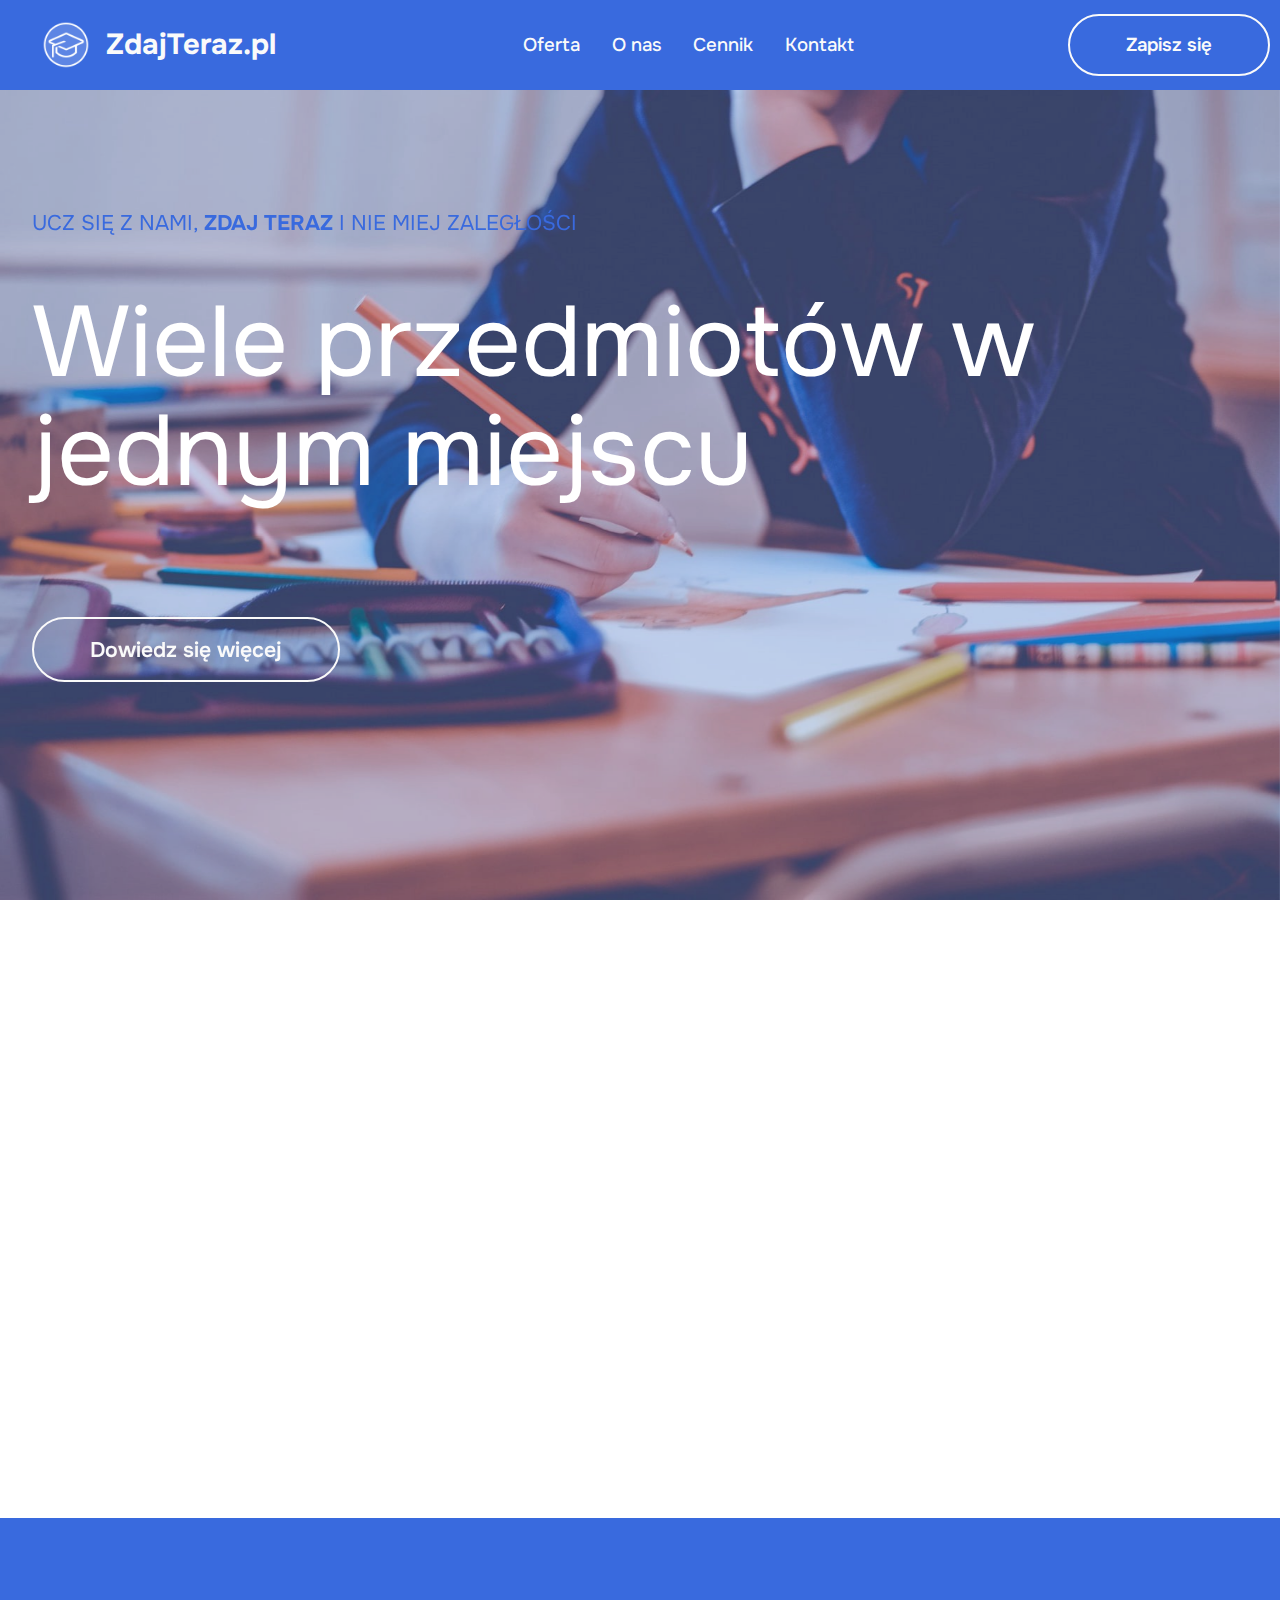
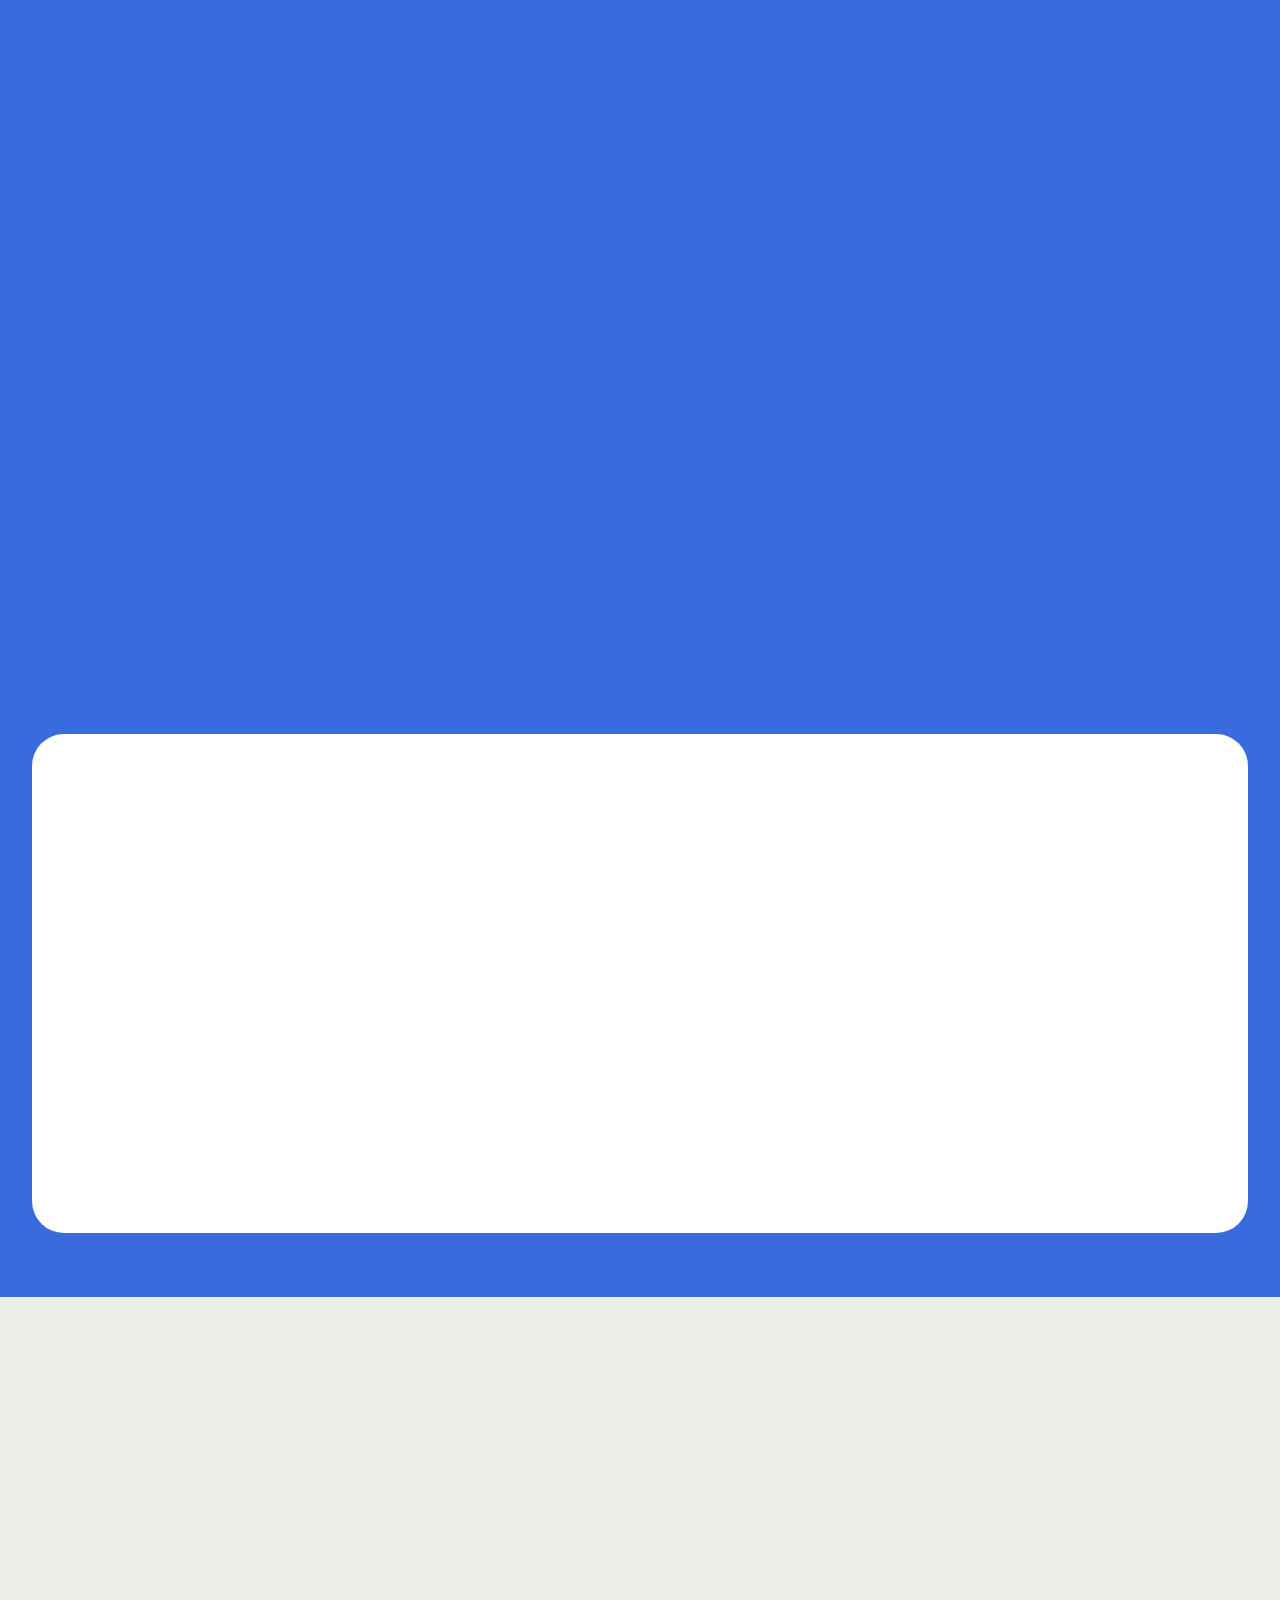
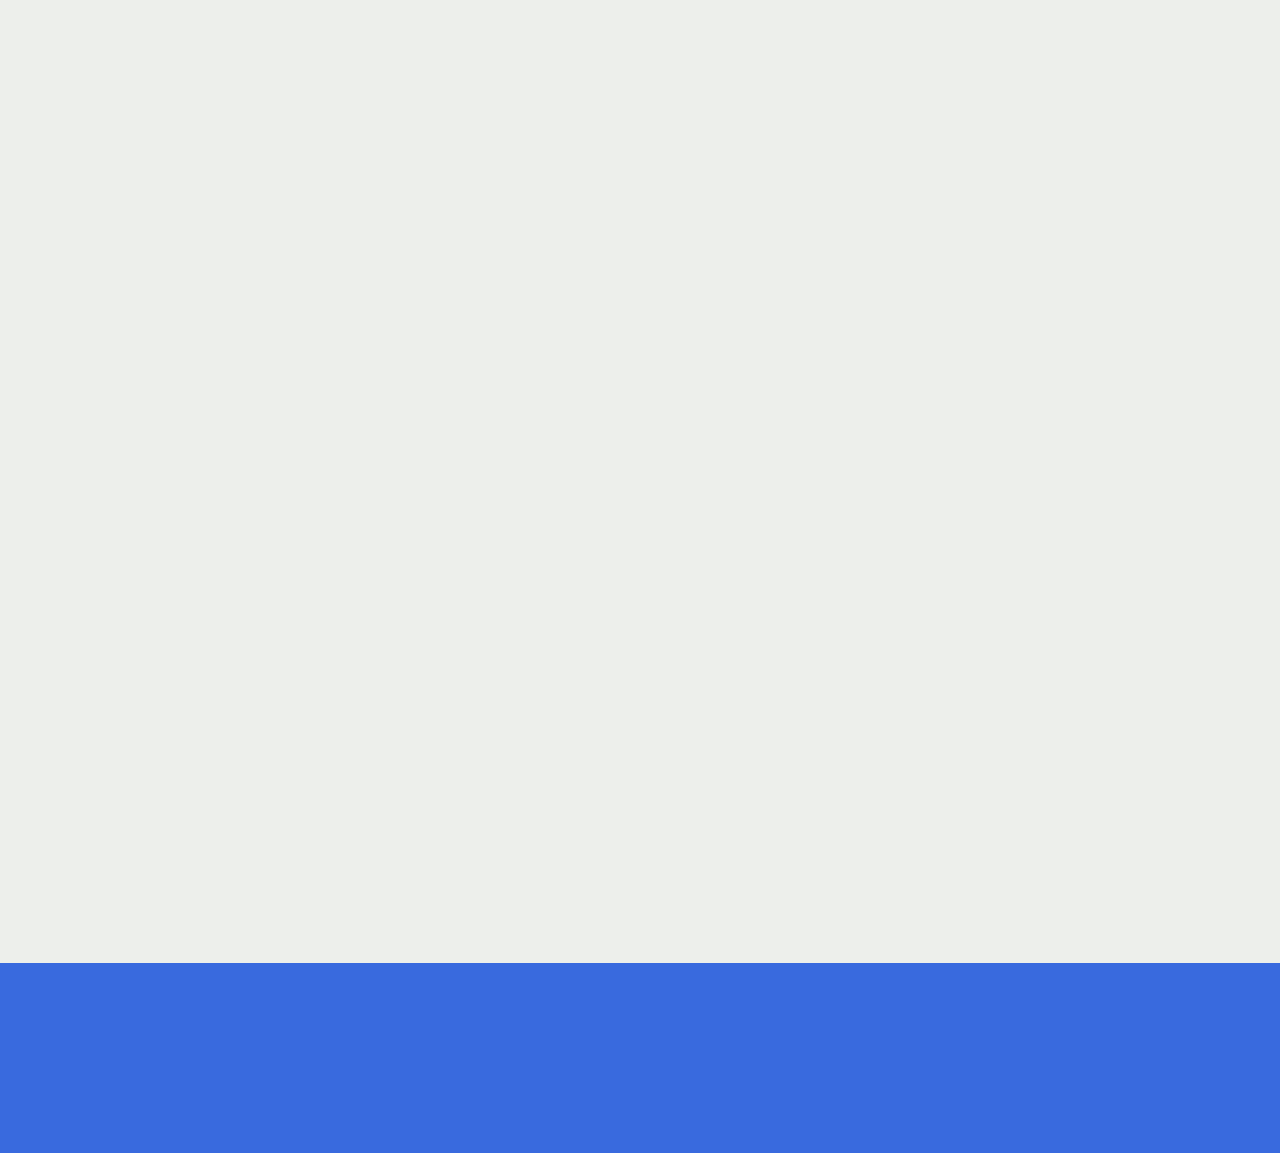
==== commit 6a9e736e: "Add files via upload" ====
--- a/index.html
+++ b/index.html
@@ -1,24 +1,27 @@
 <!DOCTYPE html>
-<html  >
+<html  lang="pl">
 <head>
-  <!-- Site made with Mobirise Website Builder v5.9.6, https://mobirise.com -->
+  
   <meta charset="UTF-8">
   <meta http-equiv="X-UA-Compatible" content="IE=edge">
-  <meta name="generator" content="Mobirise v5.9.6, mobirise.com">
+  
   <meta name="viewport" content="width=device-width, initial-scale=1, minimum-scale=1">
-  <link rel="shortcut icon" href="assets/images/logo-4-128x128.png" type="image/x-icon">
+  <link rel="shortcut icon" href="assets/images/brak-napis-bialy-okrag-116x116.png" type="image/x-icon">
   <meta name="description" content="">
   
   
-  <title>Korepetycje z informatyki i matematyki</title>
+  <title>ZdajTeraz.pl - Centrum Korepetycji</title>
   <link rel="stylesheet" href="assets/web/assets/mobirise-icons2/mobirise2.css">
   <link rel="stylesheet" href="assets/bootstrap/css/bootstrap.min.css">
   <link rel="stylesheet" href="assets/bootstrap/css/bootstrap-grid.min.css">
   <link rel="stylesheet" href="assets/bootstrap/css/bootstrap-reboot.min.css">
+  <link rel="stylesheet" href="assets/parallax/jarallax.css">
+  <link rel="stylesheet" href="assets/animatecss/animate.css">
   <link rel="stylesheet" href="assets/dropdown/css/style.css">
+  <link rel="stylesheet" href="assets/socicon/css/styles.css">
   <link rel="stylesheet" href="assets/theme/css/style.css">
-  <link rel="preload" href="https://fonts.googleapis.com/css?family=Inter+Tight:100,200,300,400,500,600,700,800,900,100i,200i,300i,400i,500i,600i,700i,800i,900i&display=swap" as="style" onload="this.onload=null;this.rel='stylesheet'">
-  <noscript><link rel="stylesheet" href="https://fonts.googleapis.com/css?family=Inter+Tight:100,200,300,400,500,600,700,800,900,100i,200i,300i,400i,500i,600i,700i,800i,900i&display=swap"></noscript>
+  <link rel="preload" href="https://fonts.googleapis.com/css?family=Onest:100,200,300,400,500,600,700,800,900&display=swap" as="style" onload="this.onload=null;this.rel='stylesheet'">
+  <noscript><link rel="stylesheet" href="https://fonts.googleapis.com/css?family=Onest:100,200,300,400,500,600,700,800,900&display=swap"></noscript>
   <link rel="preload" as="style" href="assets/mobirise/css/mbr-additional.css"><link rel="stylesheet" href="assets/mobirise/css/mbr-additional.css" type="text/css">
 
   
@@ -27,14 +30,18 @@
 </head>
 <body>
   
-  <section data-bs-version="5.1" class="menu menu1 cid-tST01SKliu" once="menu" id="menu01-h">
+  <section data-bs-version="5.1" class="tutorm5 menu menu1 cid-u2h3mNXCfK" once="menu" id="menu1-10">
 	
 
-	<nav class="navbar navbar-dropdown navbar-fixed-top navbar-expand-lg">
+	<nav class="navbar navbar-dropdown opacityScrollOff navbar-fixed-top navbar-expand-lg">
 		<div class="container">
 			<div class="navbar-brand">
-				
-				<span class="navbar-caption-wrap"><a class="navbar-caption text-black text-primary display-4" href="index.html">ZdajTeraz.pl</a></span>
+				<span class="navbar-logo">
+					<a href="#">
+						<img src="assets/images/brak-napis-bialy-okrag-116x116.png" alt="" style="height: 3rem;">
+					</a>
+				</span>
+				<span class="navbar-caption-wrap"><a class="navbar-caption text-white text-primary display-5" href="index.html">ZdajTeraz.pl</a></span>
 			</div>
 			<button class="navbar-toggler" type="button" data-toggle="collapse" data-bs-toggle="collapse" data-target="#navbarSupportedContent" data-bs-target="#navbarSupportedContent" aria-controls="navbarNavAltMarkup" aria-expanded="false" aria-label="Toggle navigation">
 				<div class="hamburger">
@@ -44,110 +51,399 @@
 					<span></span>
 				</div>
 			</button>
-			<div class="collapse navbar-collapse" id="navbarSupportedContent">
+			<div class="collapse navbar-collapse opacityScrollOff" id="navbarSupportedContent">
 				<ul class="navbar-nav nav-dropdown" data-app-modern-menu="true"><li class="nav-item">
-						<a class="nav-link link text-black text-primary display-4" href="matematyka.html">Matematyka</a>
+						<a class="nav-link link text-white text-primary display-4" href="oferta.html">Oferta</a>
+					</li>
+					<li class="nav-item"><a class="nav-link link text-white text-primary display-4" href="onas.html">O nas</a></li>
+					<li class="nav-item">
+						<a class="nav-link link text-white text-primary display-4" href="cennik.html" aria-expanded="false">Cennik</a>
 					</li>
 					<li class="nav-item">
-						<a class="nav-link link text-black text-primary display-4" href="informatyka.html" aria-expanded="false">Informatyka</a>
-					</li><li class="nav-item"><a class="nav-link link text-black text-primary display-4" href="cena.html">Cennik</a></li><li class="nav-item"><a class="nav-link link text-black text-primary display-4" href="page5.html">Zajęcia online</a></li>
-					<li class="nav-item">
-						<a class="nav-link link text-black text-primary display-4" href="zapiszsie.html#form02-12">Kontakt</a>
+						<a class="nav-link link text-white text-primary display-4" href="kontakt.html">Kontakt</a>
 					</li></ul>
 				
-				<div class="navbar-buttons mbr-section-btn"><a class="btn btn-primary display-4" href="zapiszsie.html">Zapisz się!</a></div>
+				<div class="navbar-buttons mbr-section-btn"><a class="btn btn-white-outline display-4" href="zapiszsie.html">Zapisz się</a></div>
 			</div>
 		</div>
 	</nav>
 </section>
 
-<section data-bs-version="5.1" class="header09 cid-tSSZCBWNQ7 mbr-fullscreen" id="header09-a">
+<section data-bs-version="5.1" class="header2 platformm5 cid-u2WjmO6X6t mbr-fullscreen mbr-parallax-background" id="aheader2-1g">
+
+    
+
+    
+    <div class="mbr-overlay" style="opacity: 0.3; background-color: rgb(57, 106, 222);"></div>
+
+    
+    <div class="container-fluid">
+        <div class="row justify-content-start">
+            <div class="col-12 col-lg-10 col-text">
+                <h1 class="mbr-section-title mbr-fonts-style display-7">UCZ SIĘ Z NAMI, <strong>ZDAJ TERAZ</strong> I NIE MIEJ ZALEGŁOŚCI</h1>
+                <h2 class="mbr-section-subtitle mbr-fonts-style display-1">Wiele przedmiotów w jednym miejscu</h2>
+                
+                <div class="mbr-section-btn custom-section-btn"><a class="btn btn-white-outline display-7" href="index.html#features4-15">
+                        <div class="btn-transform">Dowiedz się więcej</div>
+                    </a></div>
+            </div>
+        </div>
+    </div>
+</section>
+
+<section data-bs-version="5.1" class="tutorm5 features4 cid-u2mfGC3gJ5" id="features4-15">
+  
+  
+  <div class="container">
+    <div class="row justify-content-center">
+      <div class="col-12 content-head">
+        <div class="mbr-section-head mb-5">
+          <h4 class="mbr-section-title mbr-fonts-style align-center mb-0 display-2"><strong>Przedmioty</strong></h4>
+          
+          
+        </div>
+      </div>
+    </div>
+    <div class="row">
+      <div class="item features-without-image col-12 col-md-6 col-lg-4 active">
+        <div class="item-wrapper">
+          <div class="item-content">
+            <h5 class="mbr-card-title mbr-fonts-style mt-0 mb-3 mbr-number display-5">Matematyka</h5>
+            
+            <p class="card-text mbr-fonts-style mt-0 mb-3 display-4"><strong>Podstawówka </strong>| <strong>Liceum </strong>| <strong>Technikum
+</strong><br>Poziom <strong>podstawowy </strong>i <strong>rozszerzony</strong></p>
+            <div class="mbr-section-btn item-footer"><a href="cennik.html#table1-r" class="btn item-btn btn-primary display-4">Cennik</a></div>
+          </div>
+
+        </div>
+      </div><div class="item features-without-image col-12 col-md-6 col-lg-4">
+        <div class="item-wrapper">
+          <div class="item-content">
+            <h5 class="mbr-card-title mbr-fonts-style mt-0 mb-3 mbr-number display-5">Fizyka</h5>
+            
+            <p class="card-text mbr-fonts-style mt-0 mb-3 display-4"><strong>Podstawówka </strong>| <strong>Liceum </strong>| <strong>Technikum</strong><br>Poziom <strong>podstawowy </strong>i <strong>rozszerzony</strong></p>
+            <div class="mbr-section-btn item-footer"><a href="cennik.html#table1-s" class="btn item-btn btn-primary display-4">Cennik</a></div>
+          </div>
+        </div>
+      </div><div class="item features-without-image col-12 col-md-6 col-lg-4">
+        <div class="item-wrapper">
+          <div class="item-content">
+            <h5 class="mbr-card-title mbr-fonts-style mt-0 mb-3 mbr-number display-5">Informatyka</h5>
+            
+            <p class="card-text mbr-fonts-style mt-0 mb-3 display-4"><strong>
+              Podstawówka </strong>| <strong>Liceum </strong>| <strong>Technikum</strong><br>Poziom <strong>podstawowy </strong>i <strong>rozszerzony</strong></p>
+            <div class="mbr-section-btn item-footer"><a href="cennik.html#table1-t" class="btn item-btn btn-primary display-4">Cennik</a></div>
+          </div>
+
+        </div>
+      </div>
+      
+      
+      
+
+
+    </div>
+  </div>
+</section>
+
+<section data-bs-version="5.1" class="tutorm5 features8 cid-u2mfJWfaL7" id="features8-17">
+
+  
+
+  
+  
+  <div class="container">
+    <div class="row justify-content-center">
+      <div class="col-12 content-head">
+        <div class="card-wrapper pb-3 mb-5">
+          <div class="card-box align-center">
+            
+            <p class="mbr-maintext mbr-fonts-style mt-2 display-2"><strong>
+              Jak wyglądają zajęcia ?</strong></p>
+            
+          </div>
+        </div>
+      </div>
+    </div>
+    <div class="row end">
+      <div class="col-lg-12">
+        <div class="row content-row">
+          
+          
+          
+          <div class="item features-without-image col-12 col-md-6 col-lg-6 item-mb active">
+            <div class="item-wrapper">
+              <div class="title mb-1">
+                <span class="num mbr-fonts-style display-5">01</span>
+              </div>
+              <h4 class="card-title mbr-fonts-style display-5">
+                <strong>Przed zajęciami</strong></h4>
+              <p class="mbr-text card-text mbr-fonts-style mb-0 display-4">Nauczyciel kontaktuje się z uczniem i wraz z nim ustala temat zajęć na najbliższe zajęcia.</p>
+            </div>
+          </div>
+          <div class="item features-without-image col-12 col-md-6 col-lg-6 item-mb">
+            <div class="item-wrapper">
+              <div class="title mb-1">
+                <span class="num mbr-fonts-style display-5">02</span>
+              </div>
+              <h4 class="card-title mbr-fonts-style display-5"><strong>Na początku zajęć</strong></h4>
+              <p class="mbr-text card-text mbr-fonts-style mb-0 display-4">
+                Omawiane jest zadanie domowe, które zostało zadane na wcześniejszych zajęciach.&nbsp;</p>
+            </div>
+          </div>
+          <div class="item features-without-image col-12 col-md-6 col-lg-6 item-mb">
+            <div class="item-wrapper">
+              <div class="title mb-1">
+                <span class="num mbr-fonts-style display-5">03</span>
+              </div>
+              <h4 class="card-title mbr-fonts-style display-5"><strong>Główna część zajęć</strong></h4>
+              <p class="mbr-text card-text mbr-fonts-style mb-0 display-4">
+                Nauczyciel tłumaczy teorię i rozwiązuje przykładowe zadania, przygotowane wcześniej. Następnie uczeń rozwiązuje zadania samemu.</p>
+            </div>
+          </div><div class="item features-without-image col-12 col-md-6 col-lg-6 item-mb">
+            <div class="item-wrapper">
+              <div class="title mb-1">
+                <span class="num mbr-fonts-style display-5">04</span>
+              </div>
+              <h4 class="card-title mbr-fonts-style display-5">
+                <strong>Na koniec zajęć</strong></h4>
+              <p class="mbr-text card-text mbr-fonts-style mb-0 display-4">Następnie nauczyciel wybiera zadania, które uczeń ma wykonać przed następnymi zajęciami samodzielnie, w celu powtórzenia materiału. Na sam koniec zajęć nauczyciel ustala z uczniem termin kolejnych lekcji.</p>
+            </div>
+          </div>
+
+        </div>
+      </div>
+    </div>
+  </div>
+</section>
+
+<section data-bs-version="5.1" class="tutorm5 features6 cid-u2mfJ9T5fg" id="features6-16">
+  
+  
+  <div class="container">
+
+    <div class="row card-wrapper">
+      <div class="col-12  col-lg-15 content-head">
+        <div class="mbr-section-head mb-5">
+          <h4 class="mbr-section-title mbr-fonts-style align-center mb-0 display-2"><strong>Dla kogo są nasze zajęcia ?</strong></h4>
+          
+          
+        </div>
+      </div>
+      
+
+
+
+      
+      <div class="item features-without-image col-12 col-md-6 col-lg-4 active">
+        <div class="item-wrapper">
+          <div class="item-content">
+            
+            <h4 class="card-title mbr-fonts-style display-5">
+              <strong>Podstawówka</strong></h4>
+            <p class="card-text mbr-fonts-style mt-0 display-4">
+              Nasi nauczyciele mają szczególne podejście do młodych uczniów, dzięki czemu nie zrażą się oni do pozyskiwania wiedzy.</p>
+
+          </div>
+
+        </div>
+      </div>
+      <div class="item features-without-image col-12 col-md-6 col-lg-4">
+        <div class="item-wrapper">
+          <div class="item-content">
+            
+            <h4 class="card-title mbr-fonts-style display-5">
+              <strong>Szkoła średnia</strong></h4>
+            <p class="card-text mbr-fonts-style mt-0 display-4">Zmiana środowiska, szkoły, ludzi i okres dojrzewania są wystarczającymi problemami dla uczniów. Zatem pozwól nam pomóc Tobie chociaż w nauce.</p>
+
+          </div>
+
+        </div>
+      </div><div class="item features-without-image col-12 col-md-6 col-lg-4">
+        <div class="item-wrapper">
+          <div class="item-content">
+            
+            <h4 class="card-title mbr-fonts-style display-5">
+              <strong>Matura</strong></h4>
+            <p class="card-text mbr-fonts-style mt-0 display-4">Pozwól nam zadbać o twoje przygotowanie do egzaminu dojrzałości. <br>Ogranicz stres. Zaplanuj pracę. Działaj !</p>
+
+          </div>
+        </div>
+      </div>
+      
+
+    </div>
+  </div>
+
+</section>
+
+<section data-bs-version="5.1" class="features22 cid-u2WlohNoi5" id="features022-1h">
+  
+
+  
+  
+  <div class="container-fluid">
+    <div class="row mb-5 justify-content-center">
+      <div class="col-12 content-head">
+        <h3 class="mbr-section-title mbr-fonts-style align-center mb-0 display-2">
+          <strong>Co zyskujesz ?</strong></h3>
+        
+      </div>
+    </div>
+    <div class="row mbr-masonry" data-masonry="{&quot;percentPosition&quot;: true }">
+      
+      
+      <div class="item features-without-image col-12 col-md-6 col-lg-4 item-mb active">
+        <div class="item-wrapper">
+          <div class="card-box align-left">
+            <div class="iconfont-wrapper">
+              <span class="mbr-iconfont mobi-mbri-users mobi-mbri"></span>
+            </div>
+            <h5 class="card-title mbr-fonts-style display-5">
+              <strong>Indywidualne podejście do uczniów</strong></h5>
+            <p class="card-text mbr-fonts-style display-7">Nasi wykwalifikowani nauczyciele dostosowują program nauczania do potrzeb i umiejętności każdego ucznia, zapewniając spersonalizowane i skuteczne zajęcia.</p>
+
+            
+          </div>
+        </div>
+      </div><div class="item features-without-image col-12 col-md-6 col-lg-4 item-mb">
+        <div class="item-wrapper">
+          <div class="card-box align-left">
+            <div class="iconfont-wrapper">
+              <span class="mbr-iconfont mobi-mbri-calendar mobi-mbri"></span>
+            </div>
+            <h5 class="card-title mbr-fonts-style display-5"><strong>Elastyczny plan zajęć</strong></h5>
+            <p class="card-text mbr-fonts-style display-7">Dzięki zajęciom online uczniowie mogą uczyć się z dowolnego miejsca i o dowolnej porze, co pozwala im dostosować naukę do swojego harmonogramu.</p>
+
+            
+          </div>
+        </div>
+      </div>
+      
+      <div class="item features-without-image col-12 col-md-6 col-lg-4 item-mb">
+        <div class="item-wrapper">
+          <div class="card-box align-left">
+            <div class="iconfont-wrapper">
+              <span class="mbr-iconfont mobi-mbri-desktop mobi-mbri"></span>
+            </div>
+            <h5 class="card-title mbr-fonts-style display-5"><strong>Platforma online</strong></h5>
+            <p class="card-text mbr-fonts-style display-7">Nasza platforma korepetycyjna zapewnia łatwy dostęp do materiałów edukacyjnych, zadań domowych i notatek z lekcji, umożliwiając uczniom kontynuowanie nauki także poza zajęciami.</p>
+
+            
+          </div>
+        </div>
+      </div>
+      <div class="item features-without-image col-12 col-md-6 col-lg-4 item-mb">
+        <div class="item-wrapper">
+          <div class="card-box align-left">
+            <div class="iconfont-wrapper">
+              <span class="mbr-iconfont mobi-mbri-user mobi-mbri"></span>
+            </div>
+            <h5 class="card-title mbr-fonts-style display-5"><strong>Wsparcie rodziców</strong></h5>
+            <p class="card-text mbr-fonts-style display-7">
+              Zapewniamy regularne raporty z postępów ucznia oraz otwartą komunikację z rodzicami, aby mogli śledzić postępy swoich dzieci i aktywnie wspierać ich w procesie nauki.
+            </p>
+
+            
+          </div>
+        </div>
+      </div><div class="item features-without-image col-12 col-md-6 col-lg-4 item-mb">
+        <div class="item-wrapper">
+          <div class="card-box align-left">
+            <div class="iconfont-wrapper">
+              <span class="mbr-iconfont mobi-mbri-growing-chart mobi-mbri"></span>
+            </div>
+            <h5 class="card-title mbr-fonts-style display-5"><strong>Efektywnośc</strong></h5>
+            <p class="card-text mbr-fonts-style display-7">
+              Nasze zajęcia są skierowane nie tylko na zrozumienie materiału, ale także na efektywne przygotowanie do egzaminów szkolnych i matur, co pomaga uczniom osiągać lepsze wyniki w swojej edukacji.
+            </p>
+
+            
+          </div>
+        </div>
+      </div><div class="item features-without-image col-12 col-md-6 col-lg-4 item-mb">
+        <div class="item-wrapper">
+          <div class="card-box align-left">
+            <div class="iconfont-wrapper">
+              <span class="mbr-iconfont mobi-mbri-contact-form mobi-mbri"></span>
+            </div>
+            <h5 class="card-title mbr-fonts-style display-5">
+              <strong>Szeroka oferta</strong></h5>
+            <p class="card-text mbr-fonts-style display-7">
+              Oferujemy korepetycje z wielu przedmiotów, w tym fizyki, informatyki i matematyki, co pozwala uczniom rozwijać się w różnych dziedzinach nauki.
+            </p>
+
+            
+          </div>
+        </div>
+      </div>
+    </div>
+  </div>
+</section>
+
+<section data-bs-version="5.1" class="tutorm5 footer2 cid-u2h33fWctp" once="footers" id="footer2-x">
+
+	
+
 	
 	
+
 	<div class="container">
 		<div class="row">
-			<div class="content-wrap col-12 col-md-9">
-				<h1 class="mbr-section-title mbr-fonts-style mbr-white mb-4 display-1">
-					<strong>Masz problemy z nauką ?</strong></h1>
-				
-				<p class="mbr-fonts-style mbr-text mbr-white mb-4 display-7">Dobrze trafiłeś! Z chęcią Tobie pomogę.</p>
-				<div class="mbr-section-btn"><a class="btn btn-danger display-7" href="index.html#article04-b">Więcej o mnie ?</a></div>
+			<div class="col-12 col-lg-4 card">
+				<div class="content-wrapper">
+					<div class="title-wrapper">
+						<div class="title-wrap">
+							<img src="assets/images/brak-napis-bialy-okrag-84x84.png" alt="">
+							<h2 class="mbr-section-title mbr-fonts-style display-5"><strong>ZdajTeraz.pl</strong></h2>
+						</div>
+					</div>
+					<p class="copyright mbr-fonts-style display-4">Copyright 2024 ZdajTeraz<br>Wszystkie prawa zastrzeżone</p>
+				</div>
+
 			</div>
-		</div>
-	</div>
-</section>
-
-<section data-bs-version="5.1" class="article4 cid-tSSZCRrAxI" id="article04-b">
-	
-
-	
-	
-
-	<div class="container">
-		<div class="row justify-content-center">
-			<div class="col-12 col-md-12 col-lg-5 image-wrapper">
-				<img class="w-100" src="assets/images/mbr-1036x798.jpg" alt="Mobirise Website Builder">
-			</div>
-			<div class="col-12 col-md-12 col-lg">
-				<div class="text-wrapper align-left">
-					<h1 class="mbr-section-title mbr-fonts-style mb-4 display-2">
-						<strong>O mnie</strong></h1>
-					<p class="mbr-text mbr-fonts-style mb-4 display-7">
-						Jestem studentem Politechniki Gdańskiej, od ponad 3 lata pomagam moim uczniom opanować materiał ze szkoły, dostać się na wymarzone studia i przygotować ich do konkursów.<br><br>Interesuję się informatyką i językiem hiszpańskim, aktualnie pracuję nad aplikacją mobilną, która umożliwi użytkownikom przyjemniejsze podróżowanie pociągami.</p>
-					<div class="mbr-section-btn mt-3"><a class="btn btn-lg btn-success-outline display-7" href="index.html#features03-c">Oferta</a></div>
+			<div class="col-12 col-lg-4 col-md-6">
+				<div class="list-wrapper">
+					<h4 class="mbr-card-title mbr-fonts-style display-4">&nbsp;</h4>
+					<ul class="list mbr-fonts-style display-7">
+						<li class="item-wrap"><br><br></li>
+					</ul>
 				</div>
 			</div>
-		</div>
-	</div>
-</section>
-
-<section data-bs-version="5.1" class="features03 cid-tSSZDg16Wh" id="features03-c">
-	
-	
-	<div class="container">
-		<div class="row justify-content-center mb-5">
-			<div class="col-12 content-head">
-				<div class="mbr-section-head">
-					<h4 class="mbr-section-title mbr-fonts-style align-center mb-0 display-2"><strong>Korepetycje z ...</strong></h4>
-					
+			<div class="col-12 col-lg-4 col-md-6">
+				<div class="list-wrapper">
+					<h4 class="mbr-card-title mbr-fonts-style display-7">Kontakt</h4>
+					<ul class="list mbr-fonts-style display-4">
+						<li class="item-wrap"><a href="mailto:kontakt@zdajteraz.pl" class="text-white">kontakt@zdajteraz.pl</a></li><li class="item-wrap"><a href="tel:733 723 899" class="text-white">+48 733 723 899</a></li>
+					</ul>
 				</div>
-			</div>
-		</div>
-		<div class="row">
-			<div class="item features-image col-12 col-md-6 col-lg-6 active">
-				<div class="item-wrapper">
-					<div class="item-img mb-3">
-						<img src="assets/images/mbr-1284x920.jpg" alt="Mobirise Website Builder" title="">
-					</div>
-					<div class="item-content align-left">
-						<h5 class="item-title mbr-fonts-style mt-0 mb-3 display-5">
-							Matematyka</h5>
+				<div class="social-wrapper pt-1">
+					<div class="social-wrap">
 						
 						
-						<div class="mbr-section-btn item-footer"><a href="matematyka.html" class="btn item-btn btn-primary display-7">Więcej</a></div>
+						
+						
 					</div>
 				</div>
 			</div>
-			<div class="item features-image col-12 col-md-6 col-lg-6">
-				<div class="item-wrapper">
-					<div class="item-img mb-3">
-						<img src="assets/images/mbr-1284x856.jpg" alt="Mobirise Website Builder" title="" data-slide-to="1" data-bs-slide-to="1">
-					</div>
-					<div class="item-content align-left">
-						<h5 class="item-title mbr-fonts-style mb-3 mt-0 display-5"><p>
-							Informatyka&nbsp; &nbsp; &nbsp;</p></h5>
-						
-						
-						<div class="mbr-section-btn item-footer"><a href="informatyka.html" class="btn item-btn btn-primary display-7">Więcej</a></div>
-					</div>
-				</div>
-			</div>
-			
-			
+
+
 		</div>
 	</div>
-</section><section class="display-7" style="padding: 0;align-items: center;justify-content: center;flex-wrap: wrap;    align-content: center;display: flex;position: relative;height: 4rem;"><a href="https://mobiri.se/3096121" style="flex: 1 1;height: 4rem;position: absolute;width: 100%;z-index: 1;"><img alt="" style="height: 4rem;" src="[data-uri]"></a><p style="margin: 0;text-align: center;" class="display-7">&#8204;</p><a style="z-index:1" href="https://mobirise.com/builder/no-code-website-builder.html">No Code Website Builder</a></section><script src="assets/bootstrap/js/bootstrap.bundle.min.js"></script>  <script src="assets/smoothscroll/smooth-scroll.js"></script>  <script src="assets/ytplayer/index.js"></script>  <script src="assets/dropdown/js/navbar-dropdown.js"></script>  <script src="assets/theme/js/script.js"></script>  
-  
-  
-</body>
+</section>
+
+
+<script src="assets/bootstrap/js/bootstrap.bundle.min.js"></script>
+  <script src="assets/parallax/jarallax.js"></script>
+  <script src="assets/smoothscroll/smooth-scroll.js"></script>
+  <script src="assets/ytplayer/index.js"></script>
+  <script src="assets/dropdown/js/navbar-dropdown.js"></script>
+  <script src="assets/masonry/masonry.pkgd.min.js"></script>
+  <script src="assets/imagesloaded/imagesloaded.pkgd.min.js"></script>
+  <script src="assets/theme/js/script.js"></script>
+  
+  
+  
+  <input name="animation" type="hidden">
+  </body>
 </html>--- a/assets/parallax/jarallax.css
+++ b/assets/parallax/jarallax.css
@@ -0,0 +1,15 @@
+.jarallax {
+    position: relative;
+    z-index: 0;
+}
+.jarallax > .jarallax-img {
+    position: absolute;
+    object-fit: cover;
+    /* support for plugin https://github.com/bfred-it/object-fit-images */
+    font-family: 'object-fit: cover;';
+    top: 0;
+    left: 0;
+    width: 100%;
+    height: 100%;
+    z-index: -1;
+}--- a/assets/dropdown/css/style.css
+++ b/assets/dropdown/css/style.css
@@ -1,265 +1,265 @@
-.navbar-dropdown {
-  left: 0;
-  padding: 0;
-  position: absolute;
-  right: 0;
-  top: 0;
-  transition: all 0.45s ease;
-  z-index: 1030;
-  background: #282828; }
-  .navbar-dropdown .navbar-logo {
-    margin-right: 0.8rem;
-    transition: margin 0.3s ease-in-out;
-    vertical-align: middle; }
-    .navbar-dropdown .navbar-logo img {
-      height: 3.125rem;
-      transition: all 0.3s ease-in-out; }
-    .navbar-dropdown .navbar-logo.mbr-iconfont {
-      font-size: 3.125rem;
-      line-height: 3.125rem; }
-  .navbar-dropdown .navbar-caption {
-    font-weight: 700;
-    white-space: normal;
-    vertical-align: -4px;
-    line-height: 3.125rem !important; }
-    .navbar-dropdown .navbar-caption, .navbar-dropdown .navbar-caption:hover {
-      color: inherit;
-      text-decoration: none; }
-  .navbar-dropdown .mbr-iconfont + .navbar-caption {
-    vertical-align: -1px; }
-  .navbar-dropdown.navbar-fixed-top {
-    position: fixed; }
-  .navbar-dropdown .navbar-brand span {
-    vertical-align: -4px; }
-  .navbar-dropdown.bg-color.transparent {
-    background: none; }
-  .navbar-dropdown.navbar-short .navbar-brand {
-    padding: 0.625rem 0; }
-    .navbar-dropdown.navbar-short .navbar-brand span {
-      vertical-align: -1px; }
-  .navbar-dropdown.navbar-short .navbar-caption {
-    line-height: 2.375rem !important;
-    vertical-align: -2px; }
-  .navbar-dropdown.navbar-short .navbar-logo {
-    margin-right: 0.5rem; }
-    .navbar-dropdown.navbar-short .navbar-logo img {
-      height: 2.375rem; }
-    .navbar-dropdown.navbar-short .navbar-logo.mbr-iconfont {
-      font-size: 2.375rem;
-      line-height: 2.375rem; }
-  .navbar-dropdown.navbar-short .mbr-table-cell {
-    height: 3.625rem; }
-  .navbar-dropdown .navbar-close {
-    left: 0.6875rem;
-    position: fixed;
-    top: 0.75rem;
-    z-index: 1000; }
-  .navbar-dropdown .hamburger-icon {
-    content: "";
-    display: inline-block;
-    vertical-align: middle;
-    width: 16px;
-    -webkit-box-shadow: 0 -6px 0 1px #282828,0 0 0 1px #282828,0 6px 0 1px #282828;
-    -moz-box-shadow: 0 -6px 0 1px #282828,0 0 0 1px #282828,0 6px 0 1px #282828;
-    box-shadow: 0 -6px 0 1px #282828,0 0 0 1px #282828,0 6px 0 1px #282828; }
-
-.dropdown-menu .dropdown-toggle[data-toggle="dropdown-submenu"]::after {
-  border-bottom: 0.35em solid transparent;
-  border-left: 0.35em solid;
-  border-right: 0;
-  border-top: 0.35em solid transparent;
-  margin-left: 0.3rem; }
-
-.dropdown-menu .dropdown-item:focus {
-  outline: 0; }
-
-.nav-dropdown {
-  font-size: 0.75rem;
-  font-weight: 500;
-  height: auto !important; }
-  .nav-dropdown .nav-btn {
-    padding-left: 1rem; }
-  .nav-dropdown .link {
-    margin: .667em 1.667em;
-    font-weight: 500;
-    padding: 0;
-    transition: color .2s ease-in-out; }
-    .nav-dropdown .link.dropdown-toggle {
-      margin-right: 2.583em; }
-      .nav-dropdown .link.dropdown-toggle::after {
-        margin-left: .25rem;
-        border-top: 0.35em solid;
-        border-right: 0.35em solid transparent;
-        border-left: 0.35em solid transparent;
-        border-bottom: 0; }
-      .nav-dropdown .link.dropdown-toggle[aria-expanded="true"] {
-        margin: 0;
-        padding: 0.667em 3.263em  0.667em 1.667em; }
-  .nav-dropdown .link::after,
-  .nav-dropdown .dropdown-item::after {
-    color: inherit; }
-  .nav-dropdown .btn {
-    font-size: 0.75rem;
-    font-weight: 700;
-    letter-spacing: 0;
-    margin-bottom: 0;
-    padding-left: 1.25rem;
-    padding-right: 1.25rem; }
-  .nav-dropdown .dropdown-menu {
-    border-radius: 0;
-    border: 0;
-    left: 0;
-    margin: 0;
-    padding-bottom: 1.25rem;
-    padding-top: 1.25rem;
-    position: relative; }
-  .nav-dropdown .dropdown-submenu {
-    margin-left: 0.125rem;
-    top: 0; }
-  .nav-dropdown .dropdown-item {
-    font-weight: 500;
-    line-height: 2;
-    padding: 0.3846em 4.615em 0.3846em 1.5385em;
-    position: relative;
-    transition: color .2s ease-in-out, background-color .2s ease-in-out; }
-    .nav-dropdown .dropdown-item::after {
-      margin-top: -0.3077em;
-      position: absolute;
-      right: 1.1538em;
-      top: 50%; }
-    .nav-dropdown .dropdown-item:focus, .nav-dropdown .dropdown-item:hover {
-      background: none; }
-
-@media (max-width: 767px) {
-  .nav-dropdown.navbar-toggleable-sm {
-    bottom: 0;
-    display: none;
-    left: 0;
-    overflow-x: hidden;
-    position: fixed;
-    top: 0;
-    transform: translateX(-100%);
-    -ms-transform: translateX(-100%);
-    -webkit-transform: translateX(-100%);
-    width: 18.75rem;
-    z-index: 999; } }
-.nav-dropdown.navbar-toggleable-xl {
-  bottom: 0;
-  display: none;
-  left: 0;
-  overflow-x: hidden;
-  position: fixed;
-  top: 0;
-  transform: translateX(-100%);
-  -ms-transform: translateX(-100%);
-  -webkit-transform: translateX(-100%);
-  width: 18.75rem;
-  z-index: 999; }
-
-.nav-dropdown-sm {
-  display: block !important;
-  overflow-x: hidden;
-  overflow: auto;
-  padding-top: 3.875rem; }
-  .nav-dropdown-sm::after {
-    content: "";
-    display: block;
-    height: 3rem;
-    width: 100%; }
-  .nav-dropdown-sm.collapse.in ~ .navbar-close {
-    display: block !important; }
-  .nav-dropdown-sm.collapsing, .nav-dropdown-sm.collapse.in {
-    transform: translateX(0);
-    -ms-transform: translateX(0);
-    -webkit-transform: translateX(0);
-    transition: all 0.25s ease-out;
-    -webkit-transition: all 0.25s ease-out;
-    background: #282828; }
-  .nav-dropdown-sm.collapsing[aria-expanded="false"] {
-    transform: translateX(-100%);
-    -ms-transform: translateX(-100%);
-    -webkit-transform: translateX(-100%); }
-  .nav-dropdown-sm .nav-item {
-    display: block;
-    margin-left: 0 !important;
-    padding-left: 0; }
-  .nav-dropdown-sm .link,
-  .nav-dropdown-sm .dropdown-item {
-    border-top: 1px dotted rgba(255, 255, 255, 0.1);
-    font-size: 0.8125rem;
-    line-height: 1.6;
-    margin: 0 !important;
-    padding: 0.875rem 2.4rem 0.875rem 1.5625rem !important;
-    position: relative;
-    white-space: normal; }
-    .nav-dropdown-sm .link:focus, .nav-dropdown-sm .link:hover,
-    .nav-dropdown-sm .dropdown-item:focus,
-    .nav-dropdown-sm .dropdown-item:hover {
-      background: rgba(0, 0, 0, 0.2) !important;
-      color: #c0a375; }
-  .nav-dropdown-sm .nav-btn {
-    position: relative;
-    padding: 1.5625rem 1.5625rem 0 1.5625rem; }
-    .nav-dropdown-sm .nav-btn::before {
-      border-top: 1px dotted rgba(255, 255, 255, 0.1);
-      content: "";
-      left: 0;
-      position: absolute;
-      top: 0;
-      width: 100%; }
-    .nav-dropdown-sm .nav-btn + .nav-btn {
-      padding-top: 0.625rem; }
-      .nav-dropdown-sm .nav-btn + .nav-btn::before {
-        display: none; }
-  .nav-dropdown-sm .btn {
-    padding: 0.625rem 0; }
-  .nav-dropdown-sm .dropdown-toggle[data-toggle="dropdown-submenu"]::after {
-    margin-left: .25rem;
-    border-top: 0.35em solid;
-    border-right: 0.35em solid transparent;
-    border-left: 0.35em solid transparent;
-    border-bottom: 0; }
-  .nav-dropdown-sm .dropdown-toggle[data-toggle="dropdown-submenu"][aria-expanded="true"]::after {
-    border-top: 0;
-    border-right: 0.35em solid transparent;
-    border-left: 0.35em solid transparent;
-    border-bottom: 0.35em solid; }
-  .nav-dropdown-sm .dropdown-menu {
-    margin: 0;
-    padding: 0;
-    position: relative;
-    top: 0;
-    left: 0;
-    width: 100%;
-    border: 0;
-    float: none;
-    border-radius: 0;
-    background: none; }
-  .nav-dropdown-sm .dropdown-submenu {
-    left: 100%;
-    margin-left: 0.125rem;
-    margin-top: -1.25rem;
-    top: 0; }
-
-.navbar-toggleable-sm .nav-dropdown .dropdown-menu {
-  position: absolute; }
-
-.navbar-toggleable-sm .nav-dropdown .dropdown-submenu {
-  left: 100%;
-  margin-left: 0.125rem;
-  margin-top: -1.25rem;
-  top: 0; }
-
-.navbar-toggleable-sm.opened .nav-dropdown .dropdown-menu {
-  position: relative; }
-
-.navbar-toggleable-sm.opened .nav-dropdown .dropdown-submenu {
-  left: 0;
-  margin-left: 00rem;
-  margin-top: 0rem;
-  top: 0; }
-
-.is-builder .nav-dropdown.collapsing {
-  transition: none !important; }
-
-
+.navbar-dropdown {
+  left: 0;
+  padding: 0;
+  position: absolute;
+  right: 0;
+  top: 0;
+  transition: all 0.45s ease;
+  z-index: 1030;
+  background: #282828; }
+  .navbar-dropdown .navbar-logo {
+    margin-right: 0.8rem;
+    transition: margin 0.3s ease-in-out;
+    vertical-align: middle; }
+    .navbar-dropdown .navbar-logo img {
+      height: 3.125rem;
+      transition: all 0.3s ease-in-out; }
+    .navbar-dropdown .navbar-logo.mbr-iconfont {
+      font-size: 3.125rem;
+      line-height: 3.125rem; }
+  .navbar-dropdown .navbar-caption {
+    font-weight: 700;
+    white-space: normal;
+    vertical-align: -4px;
+    line-height: 3.125rem !important; }
+    .navbar-dropdown .navbar-caption, .navbar-dropdown .navbar-caption:hover {
+      color: inherit;
+      text-decoration: none; }
+  .navbar-dropdown .mbr-iconfont + .navbar-caption {
+    vertical-align: -1px; }
+  .navbar-dropdown.navbar-fixed-top {
+    position: fixed; }
+  .navbar-dropdown .navbar-brand span {
+    vertical-align: -4px; }
+  .navbar-dropdown.bg-color.transparent {
+    background: none; }
+  .navbar-dropdown.navbar-short .navbar-brand {
+    padding: 0.625rem 0; }
+    .navbar-dropdown.navbar-short .navbar-brand span {
+      vertical-align: -1px; }
+  .navbar-dropdown.navbar-short .navbar-caption {
+    line-height: 2.375rem !important;
+    vertical-align: -2px; }
+  .navbar-dropdown.navbar-short .navbar-logo {
+    margin-right: 0.5rem; }
+    .navbar-dropdown.navbar-short .navbar-logo img {
+      height: 2.375rem; }
+    .navbar-dropdown.navbar-short .navbar-logo.mbr-iconfont {
+      font-size: 2.375rem;
+      line-height: 2.375rem; }
+  .navbar-dropdown.navbar-short .mbr-table-cell {
+    height: 3.625rem; }
+  .navbar-dropdown .navbar-close {
+    left: 0.6875rem;
+    position: fixed;
+    top: 0.75rem;
+    z-index: 1000; }
+  .navbar-dropdown .hamburger-icon {
+    content: "";
+    display: inline-block;
+    vertical-align: middle;
+    width: 16px;
+    -webkit-box-shadow: 0 -6px 0 1px #282828,0 0 0 1px #282828,0 6px 0 1px #282828;
+    -moz-box-shadow: 0 -6px 0 1px #282828,0 0 0 1px #282828,0 6px 0 1px #282828;
+    box-shadow: 0 -6px 0 1px #282828,0 0 0 1px #282828,0 6px 0 1px #282828; }
+
+.dropdown-menu .dropdown-toggle[data-toggle="dropdown-submenu"]::after {
+  border-bottom: 0.35em solid transparent;
+  border-left: 0.35em solid;
+  border-right: 0;
+  border-top: 0.35em solid transparent;
+  margin-left: 0.3rem; }
+
+.dropdown-menu .dropdown-item:focus {
+  outline: 0; }
+
+.nav-dropdown {
+  font-size: 0.75rem;
+  font-weight: 500;
+  height: auto !important; }
+  .nav-dropdown .nav-btn {
+    padding-left: 1rem; }
+  .nav-dropdown .link {
+    margin: .667em 1.667em;
+    font-weight: 500;
+    padding: 0;
+    transition: color .2s ease-in-out; }
+    .nav-dropdown .link.dropdown-toggle {
+      margin-right: 2.583em; }
+      .nav-dropdown .link.dropdown-toggle::after {
+        margin-left: .25rem;
+        border-top: 0.35em solid;
+        border-right: 0.35em solid transparent;
+        border-left: 0.35em solid transparent;
+        border-bottom: 0; }
+      .nav-dropdown .link.dropdown-toggle[aria-expanded="true"] {
+        margin: 0;
+        padding: 0.667em 3.263em  0.667em 1.667em; }
+  .nav-dropdown .link::after,
+  .nav-dropdown .dropdown-item::after {
+    color: inherit; }
+  .nav-dropdown .btn {
+    font-size: 0.75rem;
+    font-weight: 700;
+    letter-spacing: 0;
+    margin-bottom: 0;
+    padding-left: 1.25rem;
+    padding-right: 1.25rem; }
+  .nav-dropdown .dropdown-menu {
+    border-radius: 0;
+    border: 0;
+    left: 0;
+    margin: 0;
+    padding-bottom: 1.25rem;
+    padding-top: 1.25rem;
+    position: relative; }
+  .nav-dropdown .dropdown-submenu {
+    margin-left: 0.125rem;
+    top: 0; }
+  .nav-dropdown .dropdown-item {
+    font-weight: 500;
+    line-height: 2;
+    padding: 0.3846em 4.615em 0.3846em 1.5385em;
+    position: relative;
+    transition: color .2s ease-in-out, background-color .2s ease-in-out; }
+    .nav-dropdown .dropdown-item::after {
+      margin-top: -0.3077em;
+      position: absolute;
+      right: 1.1538em;
+      top: 50%; }
+    .nav-dropdown .dropdown-item:focus, .nav-dropdown .dropdown-item:hover {
+      background: none; }
+
+@media (max-width: 767px) {
+  .nav-dropdown.navbar-toggleable-sm {
+    bottom: 0;
+    display: none;
+    left: 0;
+    overflow-x: hidden;
+    position: fixed;
+    top: 0;
+    transform: translateX(-100%);
+    -ms-transform: translateX(-100%);
+    -webkit-transform: translateX(-100%);
+    width: 18.75rem;
+    z-index: 999; } }
+.nav-dropdown.navbar-toggleable-xl {
+  bottom: 0;
+  display: none;
+  left: 0;
+  overflow-x: hidden;
+  position: fixed;
+  top: 0;
+  transform: translateX(-100%);
+  -ms-transform: translateX(-100%);
+  -webkit-transform: translateX(-100%);
+  width: 18.75rem;
+  z-index: 999; }
+
+.nav-dropdown-sm {
+  display: block !important;
+  overflow-x: hidden;
+  overflow: auto;
+  padding-top: 3.875rem; }
+  .nav-dropdown-sm::after {
+    content: "";
+    display: block;
+    height: 3rem;
+    width: 100%; }
+  .nav-dropdown-sm.collapse.in ~ .navbar-close {
+    display: block !important; }
+  .nav-dropdown-sm.collapsing, .nav-dropdown-sm.collapse.in {
+    transform: translateX(0);
+    -ms-transform: translateX(0);
+    -webkit-transform: translateX(0);
+    transition: all 0.25s ease-out;
+    -webkit-transition: all 0.25s ease-out;
+    background: #282828; }
+  .nav-dropdown-sm.collapsing[aria-expanded="false"] {
+    transform: translateX(-100%);
+    -ms-transform: translateX(-100%);
+    -webkit-transform: translateX(-100%); }
+  .nav-dropdown-sm .nav-item {
+    display: block;
+    margin-left: 0 !important;
+    padding-left: 0; }
+  .nav-dropdown-sm .link,
+  .nav-dropdown-sm .dropdown-item {
+    border-top: 1px dotted rgba(255, 255, 255, 0.1);
+    font-size: 0.8125rem;
+    line-height: 1.6;
+    margin: 0 !important;
+    padding: 0.875rem 2.4rem 0.875rem 1.5625rem !important;
+    position: relative;
+    white-space: normal; }
+    .nav-dropdown-sm .link:focus, .nav-dropdown-sm .link:hover,
+    .nav-dropdown-sm .dropdown-item:focus,
+    .nav-dropdown-sm .dropdown-item:hover {
+      background: rgba(0, 0, 0, 0.2) !important;
+      color: #c0a375; }
+  .nav-dropdown-sm .nav-btn {
+    position: relative;
+    padding: 1.5625rem 1.5625rem 0 1.5625rem; }
+    .nav-dropdown-sm .nav-btn::before {
+      border-top: 1px dotted rgba(255, 255, 255, 0.1);
+      content: "";
+      left: 0;
+      position: absolute;
+      top: 0;
+      width: 100%; }
+    .nav-dropdown-sm .nav-btn + .nav-btn {
+      padding-top: 0.625rem; }
+      .nav-dropdown-sm .nav-btn + .nav-btn::before {
+        display: none; }
+  .nav-dropdown-sm .btn {
+    padding: 0.625rem 0; }
+  .nav-dropdown-sm .dropdown-toggle[data-toggle="dropdown-submenu"]::after {
+    margin-left: .25rem;
+    border-top: 0.35em solid;
+    border-right: 0.35em solid transparent;
+    border-left: 0.35em solid transparent;
+    border-bottom: 0; }
+  .nav-dropdown-sm .dropdown-toggle[data-toggle="dropdown-submenu"][aria-expanded="true"]::after {
+    border-top: 0;
+    border-right: 0.35em solid transparent;
+    border-left: 0.35em solid transparent;
+    border-bottom: 0.35em solid; }
+  .nav-dropdown-sm .dropdown-menu {
+    margin: 0;
+    padding: 0;
+    position: relative;
+    top: 0;
+    left: 0;
+    width: 100%;
+    border: 0;
+    float: none;
+    border-radius: 0;
+    background: none; }
+  .nav-dropdown-sm .dropdown-submenu {
+    left: 100%;
+    margin-left: 0.125rem;
+    margin-top: -1.25rem;
+    top: 0; }
+
+.navbar-toggleable-sm .nav-dropdown .dropdown-menu {
+  position: absolute; }
+
+.navbar-toggleable-sm .nav-dropdown .dropdown-submenu {
+  left: 100%;
+  margin-left: 0.125rem;
+  margin-top: -1.25rem;
+  top: 0; }
+
+.navbar-toggleable-sm.opened .nav-dropdown .dropdown-menu {
+  position: relative; }
+
+.navbar-toggleable-sm.opened .nav-dropdown .dropdown-submenu {
+  left: 0;
+  margin-left: 00rem;
+  margin-top: 0rem;
+  top: 0; }
+
+.is-builder .nav-dropdown.collapsing {
+  transition: none !important; }
+
+
--- a/assets/socicon/css/styles.css
+++ b/assets/socicon/css/styles.css
@@ -0,0 +1,934 @@
+@charset "UTF-8";
+
+@font-face {
+  font-family: 'Socicon';
+  src:  url('../fonts/socicon.eot');
+  src:  url('../fonts/socicon.eot?#iefix') format('embedded-opentype'),
+    url('../fonts/socicon.woff2') format('woff2'),
+    url('../fonts/socicon.ttf') format('truetype'),
+    url('../fonts/socicon.woff') format('woff'),
+    url('../fonts/socicon.svg#socicon') format('svg');
+  font-weight: normal;
+  font-style: normal;
+  font-display: swap;
+}
+
+[data-icon]:before {
+  font-family: "socicon" !important;
+  content: attr(data-icon);
+  font-style: normal !important;
+  font-weight: normal !important;
+  font-variant: normal !important;
+  text-transform: none !important;
+  speak: none;
+  line-height: 1;
+  -webkit-font-smoothing: antialiased;
+  -moz-osx-font-smoothing: grayscale;
+}
+
+[class^="socicon-"], [class*=" socicon-"] {
+  /* use !important to prevent issues with browser extensions that change fonts */
+  font-family: 'Socicon' !important;
+  speak: none;
+  font-style: normal;
+  font-weight: normal;
+  font-variant: normal;
+  text-transform: none;
+  line-height: 1;
+
+  /* Better Font Rendering =========== */
+  -webkit-font-smoothing: antialiased;
+  -moz-osx-font-smoothing: grayscale;
+}
+
+.socicon-eitaa:before {
+  content: "\e97c";
+}
+.socicon-soroush:before {
+  content: "\e97d";
+}
+.socicon-bale:before {
+  content: "\e97e";
+}
+.socicon-zazzle:before {
+  content: "\e97b";
+}
+.socicon-society6:before {
+  content: "\e97a";
+}
+.socicon-redbubble:before {
+  content: "\e979";
+}
+.socicon-avvo:before {
+  content: "\e978";
+}
+.socicon-stitcher:before {
+  content: "\e977";
+}
+.socicon-googlehangouts:before {
+  content: "\e974";
+}
+.socicon-dlive:before {
+  content: "\e975";
+}
+.socicon-vsco:before {
+  content: "\e976";
+}
+.socicon-flipboard:before {
+  content: "\e973";
+}
+.socicon-ubuntu:before {
+  content: "\e958";
+}
+.socicon-artstation:before {
+  content: "\e959";
+}
+.socicon-invision:before {
+  content: "\e95a";
+}
+.socicon-torial:before {
+  content: "\e95b";
+}
+.socicon-collectorz:before {
+  content: "\e95c";
+}
+.socicon-seenthis:before {
+  content: "\e95d";
+}
+.socicon-googleplaymusic:before {
+  content: "\e95e";
+}
+.socicon-debian:before {
+  content: "\e95f";
+}
+.socicon-filmfreeway:before {
+  content: "\e960";
+}
+.socicon-gnome:before {
+  content: "\e961";
+}
+.socicon-itchio:before {
+  content: "\e962";
+}
+.socicon-jamendo:before {
+  content: "\e963";
+}
+.socicon-mix:before {
+  content: "\e964";
+}
+.socicon-sharepoint:before {
+  content: "\e965";
+}
+.socicon-tinder:before {
+  content: "\e966";
+}
+.socicon-windguru:before {
+  content: "\e967";
+}
+.socicon-cdbaby:before {
+  content: "\e968";
+}
+.socicon-elementaryos:before {
+  content: "\e969";
+}
+.socicon-stage32:before {
+  content: "\e96a";
+}
+.socicon-tiktok:before {
+  content: "\e96b";
+}
+.socicon-gitter:before {
+  content: "\e96c";
+}
+.socicon-letterboxd:before {
+  content: "\e96d";
+}
+.socicon-threema:before {
+  content: "\e96e";
+}
+.socicon-splice:before {
+  content: "\e96f";
+}
+.socicon-metapop:before {
+  content: "\e970";
+}
+.socicon-naver:before {
+  content: "\e971";
+}
+.socicon-remote:before {
+  content: "\e972";
+}
+.socicon-internet:before {
+  content: "\e957";
+}
+.socicon-moddb:before {
+  content: "\e94b";
+}
+.socicon-indiedb:before {
+  content: "\e94c";
+}
+.socicon-traxsource:before {
+  content: "\e94d";
+}
+.socicon-gamefor:before {
+  content: "\e94e";
+}
+.socicon-pixiv:before {
+  content: "\e94f";
+}
+.socicon-myanimelist:before {
+  content: "\e950";
+}
+.socicon-blackberry:before {
+  content: "\e951";
+}
+.socicon-wickr:before {
+  content: "\e952";
+}
+.socicon-spip:before {
+  content: "\e953";
+}
+.socicon-napster:before {
+  content: "\e954";
+}
+.socicon-beatport:before {
+  content: "\e955";
+}
+.socicon-hackerone:before {
+  content: "\e956";
+}
+.socicon-hackernews:before {
+  content: "\e946";
+}
+.socicon-smashwords:before {
+  content: "\e947";
+}
+.socicon-kobo:before {
+  content: "\e948";
+}
+.socicon-bookbub:before {
+  content: "\e949";
+}
+.socicon-mailru:before {
+  content: "\e94a";
+}
+.socicon-gitlab:before {
+  content: "\e945";
+}
+.socicon-instructables:before {
+  content: "\e944";
+}
+.socicon-portfolio:before {
+  content: "\e943";
+}
+.socicon-codered:before {
+  content: "\e940";
+}
+.socicon-origin:before {
+  content: "\e941";
+}
+.socicon-nextdoor:before {
+  content: "\e942";
+}
+.socicon-udemy:before {
+  content: "\e93f";
+}
+.socicon-livemaster:before {
+  content: "\e93e";
+}
+.socicon-crunchbase:before {
+  content: "\e93b";
+}
+.socicon-homefy:before {
+  content: "\e93c";
+}
+.socicon-calendly:before {
+  content: "\e93d";
+}
+.socicon-realtor:before {
+  content: "\e90f";
+}
+.socicon-tidal:before {
+  content: "\e910";
+}
+.socicon-qobuz:before {
+  content: "\e911";
+}
+.socicon-natgeo:before {
+  content: "\e912";
+}
+.socicon-mastodon:before {
+  content: "\e913";
+}
+.socicon-unsplash:before {
+  content: "\e914";
+}
+.socicon-homeadvisor:before {
+  content: "\e915";
+}
+.socicon-angieslist:before {
+  content: "\e916";
+}
+.socicon-codepen:before {
+  content: "\e917";
+}
+.socicon-slack:before {
+  content: "\e918";
+}
+.socicon-openaigym:before {
+  content: "\e919";
+}
+.socicon-logmein:before {
+  content: "\e91a";
+}
+.socicon-fiverr:before {
+  content: "\e91b";
+}
+.socicon-gotomeeting:before {
+  content: "\e91c";
+}
+.socicon-aliexpress:before {
+  content: "\e91d";
+}
+.socicon-guru:before {
+  content: "\e91e";
+}
+.socicon-appstore:before {
+  content: "\e91f";
+}
+.socicon-homes:before {
+  content: "\e920";
+}
+.socicon-zoom:before {
+  content: "\e921";
+}
+.socicon-alibaba:before {
+  content: "\e922";
+}
+.socicon-craigslist:before {
+  content: "\e923";
+}
+.socicon-wix:before {
+  content: "\e924";
+}
+.socicon-redfin:before {
+  content: "\e925";
+}
+.socicon-googlecalendar:before {
+  content: "\e926";
+}
+.socicon-shopify:before {
+  content: "\e927";
+}
+.socicon-freelancer:before {
+  content: "\e928";
+}
+.socicon-seedrs:before {
+  content: "\e929";
+}
+.socicon-bing:before {
+  content: "\e92a";
+}
+.socicon-doodle:before {
+  content: "\e92b";
+}
+.socicon-bonanza:before {
+  content: "\e92c";
+}
+.socicon-squarespace:before {
+  content: "\e92d";
+}
+.socicon-toptal:before {
+  content: "\e92e";
+}
+.socicon-gust:before {
+  content: "\e92f";
+}
+.socicon-ask:before {
+  content: "\e930";
+}
+.socicon-trulia:before {
+  content: "\e931";
+}
+.socicon-loomly:before {
+  content: "\e932";
+}
+.socicon-ghost:before {
+  content: "\e933";
+}
+.socicon-upwork:before {
+  content: "\e934";
+}
+.socicon-fundable:before {
+  content: "\e935";
+}
+.socicon-booking:before {
+  content: "\e936";
+}
+.socicon-googlemaps:before {
+  content: "\e937";
+}
+.socicon-zillow:before {
+  content: "\e938";
+}
+.socicon-niconico:before {
+  content: "\e939";
+}
+.socicon-toneden:before {
+  content: "\e93a";
+}
+.socicon-augment:before {
+  content: "\e908";
+}
+.socicon-bitbucket:before {
+  content: "\e909";
+}
+.socicon-fyuse:before {
+  content: "\e90a";
+}
+.socicon-yt-gaming:before {
+  content: "\e90b";
+}
+.socicon-sketchfab:before {
+  content: "\e90c";
+}
+.socicon-mobcrush:before {
+  content: "\e90d";
+}
+.socicon-microsoft:before {
+  content: "\e90e";
+}
+.socicon-pandora:before {
+  content: "\e907";
+}
+.socicon-messenger:before {
+  content: "\e906";
+}
+.socicon-gamewisp:before {
+  content: "\e905";
+}
+.socicon-bloglovin:before {
+  content: "\e904";
+}
+.socicon-tunein:before {
+  content: "\e903";
+}
+.socicon-gamejolt:before {
+  content: "\e901";
+}
+.socicon-trello:before {
+  content: "\e902";
+}
+.socicon-spreadshirt:before {
+  content: "\e900";
+}
+.socicon-500px:before {
+  content: "\e000";
+}
+.socicon-8tracks:before {
+  content: "\e001";
+}
+.socicon-airbnb:before {
+  content: "\e002";
+}
+.socicon-alliance:before {
+  content: "\e003";
+}
+.socicon-amazon:before {
+  content: "\e004";
+}
+.socicon-amplement:before {
+  content: "\e005";
+}
+.socicon-android:before {
+  content: "\e006";
+}
+.socicon-angellist:before {
+  content: "\e007";
+}
+.socicon-apple:before {
+  content: "\e008";
+}
+.socicon-appnet:before {
+  content: "\e009";
+}
+.socicon-baidu:before {
+  content: "\e00a";
+}
+.socicon-bandcamp:before {
+  content: "\e00b";
+}
+.socicon-battlenet:before {
+  content: "\e00c";
+}
+.socicon-mixer:before {
+  content: "\e00d";
+}
+.socicon-bebee:before {
+  content: "\e00e";
+}
+.socicon-bebo:before {
+  content: "\e00f";
+}
+.socicon-behance:before {
+  content: "\e010";
+}
+.socicon-blizzard:before {
+  content: "\e011";
+}
+.socicon-blogger:before {
+  content: "\e012";
+}
+.socicon-buffer:before {
+  content: "\e013";
+}
+.socicon-chrome:before {
+  content: "\e014";
+}
+.socicon-coderwall:before {
+  content: "\e015";
+}
+.socicon-curse:before {
+  content: "\e016";
+}
+.socicon-dailymotion:before {
+  content: "\e017";
+}
+.socicon-deezer:before {
+  content: "\e018";
+}
+.socicon-delicious:before {
+  content: "\e019";
+}
+.socicon-deviantart:before {
+  content: "\e01a";
+}
+.socicon-diablo:before {
+  content: "\e01b";
+}
+.socicon-digg:before {
+  content: "\e01c";
+}
+.socicon-discord:before {
+  content: "\e01d";
+}
+.socicon-disqus:before {
+  content: "\e01e";
+}
+.socicon-douban:before {
+  content: "\e01f";
+}
+.socicon-draugiem:before {
+  content: "\e020";
+}
+.socicon-dribbble:before {
+  content: "\e021";
+}
+.socicon-drupal:before {
+  content: "\e022";
+}
+.socicon-ebay:before {
+  content: "\e023";
+}
+.socicon-ello:before {
+  content: "\e024";
+}
+.socicon-endomodo:before {
+  content: "\e025";
+}
+.socicon-envato:before {
+  content: "\e026";
+}
+.socicon-etsy:before {
+  content: "\e027";
+}
+.socicon-facebook:before {
+  content: "\e028";
+}
+.socicon-feedburner:before {
+  content: "\e029";
+}
+.socicon-filmweb:before {
+  content: "\e02a";
+}
+.socicon-firefox:before {
+  content: "\e02b";
+}
+.socicon-flattr:before {
+  content: "\e02c";
+}
+.socicon-flickr:before {
+  content: "\e02d";
+}
+.socicon-formulr:before {
+  content: "\e02e";
+}
+.socicon-forrst:before {
+  content: "\e02f";
+}
+.socicon-foursquare:before {
+  content: "\e030";
+}
+.socicon-friendfeed:before {
+  content: "\e031";
+}
+.socicon-github:before {
+  content: "\e032";
+}
+.socicon-goodreads:before {
+  content: "\e033";
+}
+.socicon-google:before {
+  content: "\e034";
+}
+.socicon-googlescholar:before {
+  content: "\e035";
+}
+.socicon-googlegroups:before {
+  content: "\e036";
+}
+.socicon-googlephotos:before {
+  content: "\e037";
+}
+.socicon-googleplus:before {
+  content: "\e038";
+}
+.socicon-grooveshark:before {
+  content: "\e039";
+}
+.socicon-hackerrank:before {
+  content: "\e03a";
+}
+.socicon-hearthstone:before {
+  content: "\e03b";
+}
+.socicon-hellocoton:before {
+  content: "\e03c";
+}
+.socicon-heroes:before {
+  content: "\e03d";
+}
+.socicon-smashcast:before {
+  content: "\e03e";
+}
+.socicon-horde:before {
+  content: "\e03f";
+}
+.socicon-houzz:before {
+  content: "\e040";
+}
+.socicon-icq:before {
+  content: "\e041";
+}
+.socicon-identica:before {
+  content: "\e042";
+}
+.socicon-imdb:before {
+  content: "\e043";
+}
+.socicon-instagram:before {
+  content: "\e044";
+}
+.socicon-issuu:before {
+  content: "\e045";
+}
+.socicon-istock:before {
+  content: "\e046";
+}
+.socicon-itunes:before {
+  content: "\e047";
+}
+.socicon-keybase:before {
+  content: "\e048";
+}
+.socicon-lanyrd:before {
+  content: "\e049";
+}
+.socicon-lastfm:before {
+  content: "\e04a";
+}
+.socicon-line:before {
+  content: "\e04b";
+}
+.socicon-linkedin:before {
+  content: "\e04c";
+}
+.socicon-livejournal:before {
+  content: "\e04d";
+}
+.socicon-lyft:before {
+  content: "\e04e";
+}
+.socicon-macos:before {
+  content: "\e04f";
+}
+.socicon-mail:before {
+  content: "\e050";
+}
+.socicon-medium:before {
+  content: "\e051";
+}
+.socicon-meetup:before {
+  content: "\e052";
+}
+.socicon-mixcloud:before {
+  content: "\e053";
+}
+.socicon-modelmayhem:before {
+  content: "\e054";
+}
+.socicon-mumble:before {
+  content: "\e055";
+}
+.socicon-myspace:before {
+  content: "\e056";
+}
+.socicon-newsvine:before {
+  content: "\e057";
+}
+.socicon-nintendo:before {
+  content: "\e058";
+}
+.socicon-npm:before {
+  content: "\e059";
+}
+.socicon-odnoklassniki:before {
+  content: "\e05a";
+}
+.socicon-openid:before {
+  content: "\e05b";
+}
+.socicon-opera:before {
+  content: "\e05c";
+}
+.socicon-outlook:before {
+  content: "\e05d";
+}
+.socicon-overwatch:before {
+  content: "\e05e";
+}
+.socicon-patreon:before {
+  content: "\e05f";
+}
+.socicon-paypal:before {
+  content: "\e060";
+}
+.socicon-periscope:before {
+  content: "\e061";
+}
+.socicon-persona:before {
+  content: "\e062";
+}
+.socicon-pinterest:before {
+  content: "\e063";
+}
+.socicon-play:before {
+  content: "\e064";
+}
+.socicon-player:before {
+  content: "\e065";
+}
+.socicon-playstation:before {
+  content: "\e066";
+}
+.socicon-pocket:before {
+  content: "\e067";
+}
+.socicon-qq:before {
+  content: "\e068";
+}
+.socicon-quora:before {
+  content: "\e069";
+}
+.socicon-raidcall:before {
+  content: "\e06a";
+}
+.socicon-ravelry:before {
+  content: "\e06b";
+}
+.socicon-reddit:before {
+  content: "\e06c";
+}
+.socicon-renren:before {
+  content: "\e06d";
+}
+.socicon-researchgate:before {
+  content: "\e06e";
+}
+.socicon-residentadvisor:before {
+  content: "\e06f";
+}
+.socicon-reverbnation:before {
+  content: "\e070";
+}
+.socicon-rss:before {
+  content: "\e071";
+}
+.socicon-sharethis:before {
+  content: "\e072";
+}
+.socicon-skype:before {
+  content: "\e073";
+}
+.socicon-slideshare:before {
+  content: "\e074";
+}
+.socicon-smugmug:before {
+  content: "\e075";
+}
+.socicon-snapchat:before {
+  content: "\e076";
+}
+.socicon-songkick:before {
+  content: "\e077";
+}
+.socicon-soundcloud:before {
+  content: "\e078";
+}
+.socicon-spotify:before {
+  content: "\e079";
+}
+.socicon-stackexchange:before {
+  content: "\e07a";
+}
+.socicon-stackoverflow:before {
+  content: "\e07b";
+}
+.socicon-starcraft:before {
+  content: "\e07c";
+}
+.socicon-stayfriends:before {
+  content: "\e07d";
+}
+.socicon-steam:before {
+  content: "\e07e";
+}
+.socicon-storehouse:before {
+  content: "\e07f";
+}
+.socicon-strava:before {
+  content: "\e080";
+}
+.socicon-streamjar:before {
+  content: "\e081";
+}
+.socicon-stumbleupon:before {
+  content: "\e082";
+}
+.socicon-swarm:before {
+  content: "\e083";
+}
+.socicon-teamspeak:before {
+  content: "\e084";
+}
+.socicon-teamviewer:before {
+  content: "\e085";
+}
+.socicon-technorati:before {
+  content: "\e086";
+}
+.socicon-telegram:before {
+  content: "\e087";
+}
+.socicon-tripadvisor:before {
+  content: "\e088";
+}
+.socicon-tripit:before {
+  content: "\e089";
+}
+.socicon-triplej:before {
+  content: "\e08a";
+}
+.socicon-tumblr:before {
+  content: "\e08b";
+}
+.socicon-twitch:before {
+  content: "\e08c";
+}
+.socicon-twitter:before {
+  content: "\e08d";
+}
+.socicon-uber:before {
+  content: "\e08e";
+}
+.socicon-ventrilo:before {
+  content: "\e08f";
+}
+.socicon-viadeo:before {
+  content: "\e090";
+}
+.socicon-viber:before {
+  content: "\e091";
+}
+.socicon-viewbug:before {
+  content: "\e092";
+}
+.socicon-vimeo:before {
+  content: "\e093";
+}
+.socicon-vine:before {
+  content: "\e094";
+}
+.socicon-vkontakte:before {
+  content: "\e095";
+}
+.socicon-warcraft:before {
+  content: "\e096";
+}
+.socicon-wechat:before {
+  content: "\e097";
+}
+.socicon-weibo:before {
+  content: "\e098";
+}
+.socicon-whatsapp:before {
+  content: "\e099";
+}
+.socicon-wikipedia:before {
+  content: "\e09a";
+}
+.socicon-windows:before {
+  content: "\e09b";
+}
+.socicon-wordpress:before {
+  content: "\e09c";
+}
+.socicon-wykop:before {
+  content: "\e09d";
+}
+.socicon-xbox:before {
+  content: "\e09e";
+}
+.socicon-xing:before {
+  content: "\e09f";
+}
+.socicon-yahoo:before {
+  content: "\e0a0";
+}
+.socicon-yammer:before {
+  content: "\e0a1";
+}
+.socicon-yandex:before {
+  content: "\e0a2";
+}
+.socicon-yelp:before {
+  content: "\e0a3";
+}
+.socicon-younow:before {
+  content: "\e0a4";
+}
+.socicon-youtube:before {
+  content: "\e0a5";
+}
+.socicon-zapier:before {
+  content: "\e0a6";
+}
+.socicon-zerply:before {
+  content: "\e0a7";
+}
+.socicon-zomato:before {
+  content: "\e0a8";
+}
+.socicon-zynga:before {
+  content: "\e0a9";
+}
--- a/assets/theme/css/style.css
+++ b/assets/theme/css/style.css
@@ -1,965 +1,958 @@
-@charset "UTF-8";
-section {
-  background-color: #ffffff;
-}
-
-body {
-  font-style: normal;
-  line-height: 1.5;
-  font-weight: 400;
-  color: #232323;
-  position: relative;
-}
-
-button {
-  background-color: transparent;
-  border-color: transparent;
-}
-
-.embla__button,
-.carousel-control {
-  background-color: #edefea !important;
-  opacity: 0.8 !important;
-  color: #464845 !important;
-  border-color: #edefea !important;
-}
-
-.carousel .close,
-.modalWindow .close {
-  background-color: #edefea !important;
-  color: #464845 !important;
-  border-color: #edefea !important;
-  opacity: 0.8 !important;
-}
-
-.carousel .close:hover,
-.modalWindow .close:hover {
-  opacity: 1 !important;
-}
-
-.carousel-indicators li {
-  background-color: #edefea !important;
-  border: 2px solid #464845 !important;
-}
-
-.carousel-indicators li:hover,
-.carousel-indicators li:active {
-  opacity: 0.8 !important;
-}
-
-.embla__button:hover,
-.carousel-control:hover {
-  background-color: #edefea !important;
-  opacity: 1 !important;
-}
-
-.modalWindow-video-container {
-  height: 80%;
-}
-
-section,
-.container,
-.container-fluid {
-  position: relative;
-  word-wrap: break-word;
-}
-
-a.mbr-iconfont:hover {
-  text-decoration: none;
-}
-
-.article .lead p,
-.article .lead ul,
-.article .lead ol,
-.article .lead pre,
-.article .lead blockquote {
-  margin-bottom: 0;
-}
-
-a {
-  font-style: normal;
-  font-weight: 400;
-  cursor: pointer;
-}
-a, a:hover {
-  text-decoration: none;
-}
-
-.mbr-section-title {
-  font-style: normal;
-  line-height: 1.3;
-}
-
-.mbr-section-subtitle {
-  line-height: 1.3;
-}
-
-.mbr-text {
-  font-style: normal;
-  line-height: 1.7;
-}
-
-h1,
-h2,
-h3,
-h4,
-h5,
-h6,
-.display-1,
-.display-2,
-.display-4,
-.display-5,
-.display-7,
-span,
-p,
-a {
-  line-height: 1;
-  word-break: break-word;
-  word-wrap: break-word;
-  font-weight: 400;
-}
-
-b,
-strong {
-  font-weight: bold;
-}
-
-input:-webkit-autofill, input:-webkit-autofill:hover, input:-webkit-autofill:focus, input:-webkit-autofill:active {
-  transition-delay: 9999s;
-  -webkit-transition-property: background-color, color;
-  transition-property: background-color, color;
-}
-
-textarea[type=hidden] {
-  display: none;
-}
-
-section {
-  background-position: 50% 50%;
-  background-repeat: no-repeat;
-  background-size: cover;
-}
-section .mbr-background-video,
-section .mbr-background-video-preview {
-  position: absolute;
-  bottom: 0;
-  left: 0;
-  right: 0;
-  top: 0;
-}
-
-.hidden {
-  visibility: hidden;
-}
-
-.mbr-z-index20 {
-  z-index: 20;
-}
-
-/*! Base colors */
-.mbr-white {
-  color: #ffffff;
-}
-
-.mbr-black {
-  color: #111111;
-}
-
-.mbr-bg-white {
-  background-color: #ffffff;
-}
-
-.mbr-bg-black {
-  background-color: #000000;
-}
-
-/*! Text-aligns */
-.align-left {
-  text-align: left;
-}
-
-.align-center {
-  text-align: center;
-}
-
-.align-right {
-  text-align: right;
-}
-
-/*! Font-weight  */
-.mbr-light {
-  font-weight: 300;
-}
-
-.mbr-regular {
-  font-weight: 400;
-}
-
-.mbr-semibold {
-  font-weight: 500;
-}
-
-.mbr-bold {
-  font-weight: 700;
-}
-
-/*! Media  */
-.media-content {
-  flex-basis: 100%;
-}
-
-.media-container-row {
-  display: flex;
-  flex-direction: row;
-  flex-wrap: wrap;
-  justify-content: center;
-  align-content: center;
-  align-items: start;
-}
-.media-container-row .media-size-item {
-  width: 400px;
-}
-
-.media-container-column {
-  display: flex;
-  flex-direction: column;
-  flex-wrap: wrap;
-  justify-content: center;
-  align-content: center;
-  align-items: stretch;
-}
-.media-container-column > * {
-  width: 100%;
-}
-
-@media (min-width: 992px) {
-  .media-container-row {
-    flex-wrap: nowrap;
-  }
-}
-figure {
-  margin-bottom: 0;
-  overflow: hidden;
-}
-
-figure[mbr-media-size] {
-  transition: width 0.1s;
-}
-
-img,
-iframe {
-  display: block;
-  width: 100%;
-}
-
-.card {
-  background-color: transparent;
-  border: none;
-}
-
-.card-box {
-  width: 100%;
-}
-
-.card-img {
-  text-align: center;
-  flex-shrink: 0;
-  -webkit-flex-shrink: 0;
-}
-
-.media {
-  max-width: 100%;
-  margin: 0 auto;
-}
-
-.mbr-figure {
-  align-self: center;
-}
-
-.media-container > div {
-  max-width: 100%;
-}
-
-.mbr-figure img,
-.card-img img {
-  width: 100%;
-}
-
-@media (max-width: 991px) {
-  .media-size-item {
-    width: auto !important;
-  }
-  .media {
-    width: auto;
-  }
-  .mbr-figure {
-    width: 100% !important;
-  }
-}
-/*! Buttons */
-.mbr-section-btn {
-  margin-left: -0.6rem;
-  margin-right: -0.6rem;
-  font-size: 0;
-}
-
-.btn {
-  font-weight: 600;
-  border-width: 1px;
-  font-style: normal;
-  margin: 0.6rem 0.6rem;
-  white-space: normal;
-  transition: all 0.2s ease-in-out;
-  display: inline-flex;
-  align-items: center;
-  justify-content: center;
-  word-break: break-word;
-}
-
-.btn-sm {
-  font-weight: 600;
-  letter-spacing: 0px;
-  transition: all 0.3s ease-in-out;
-}
-
-.btn-md {
-  font-weight: 600;
-  letter-spacing: 0px;
-  transition: all 0.3s ease-in-out;
-}
-
-.btn-lg {
-  font-weight: 600;
-  letter-spacing: 0px;
-  transition: all 0.3s ease-in-out;
-}
-
-.btn-form {
-  margin: 0;
-}
-.btn-form:hover {
-  cursor: pointer;
-}
-
-nav .mbr-section-btn {
-  margin-left: 0rem;
-  margin-right: 0rem;
-}
-
-/*! Btn icon margin */
-.btn .mbr-iconfont,
-.btn.btn-sm .mbr-iconfont {
-  order: 1;
-  cursor: pointer;
-  margin-left: 0.5rem;
-  vertical-align: sub;
-}
-
-.btn.btn-md .mbr-iconfont,
-.btn.btn-md .mbr-iconfont {
-  margin-left: 0.8rem;
-}
-
-.mbr-regular {
-  font-weight: 400;
-}
-
-.mbr-semibold {
-  font-weight: 500;
-}
-
-.mbr-bold {
-  font-weight: 700;
-}
-
-[type=submit] {
-  -webkit-appearance: none;
-}
-
-/*! Full-screen */
-.mbr-fullscreen .mbr-overlay {
-  min-height: 100vh;
-}
-
-.mbr-fullscreen {
-  display: flex;
-  display: -moz-flex;
-  display: -ms-flex;
-  display: -o-flex;
-  align-items: center;
-  min-height: 100vh;
-  padding-top: 3rem;
-  padding-bottom: 3rem;
-}
-
-/*! Map */
-.map {
-  height: 25rem;
-  position: relative;
-}
-.map iframe {
-  width: 100%;
-  height: 100%;
-}
-
-/*! Scroll to top arrow */
-.mbr-arrow-up {
-  bottom: 25px;
-  right: 90px;
-  position: fixed;
-  text-align: right;
-  z-index: 5000;
-  color: #ffffff;
-  font-size: 22px;
-}
-
-.mbr-arrow-up a {
-  background: rgba(0, 0, 0, 0.2);
-  border-radius: 50%;
-  color: #fff;
-  display: inline-block;
-  height: 60px;
-  width: 60px;
-  border: 2px solid #fff;
-  outline-style: none !important;
-  position: relative;
-  text-decoration: none;
-  transition: all 0.3s ease-in-out;
-  cursor: pointer;
-  text-align: center;
-}
-.mbr-arrow-up a:hover {
-  background-color: rgba(0, 0, 0, 0.4);
-}
-.mbr-arrow-up a i {
-  line-height: 60px;
-}
-
-.mbr-arrow-up-icon {
-  display: block;
-  color: #fff;
-}
-
-.mbr-arrow-up-icon::before {
-  content: "›";
-  display: inline-block;
-  font-family: serif;
-  font-size: 22px;
-  line-height: 1;
-  font-style: normal;
-  position: relative;
-  top: 6px;
-  left: -4px;
-  transform: rotate(-90deg);
-}
-
-/*! Arrow Down */
-.mbr-arrow {
-  position: absolute;
-  bottom: 45px;
-  left: 50%;
-  width: 60px;
-  height: 60px;
-  cursor: pointer;
-  background-color: rgba(80, 80, 80, 0.5);
-  border-radius: 50%;
-  transform: translateX(-50%);
-}
-@media (max-width: 767px) {
-  .mbr-arrow {
-    display: none;
-  }
-}
-.mbr-arrow > a {
-  display: inline-block;
-  text-decoration: none;
-  outline-style: none;
-  animation: arrowdown 1.7s ease-in-out infinite;
-  color: #ffffff;
-}
-.mbr-arrow > a > i {
-  position: absolute;
-  top: -2px;
-  left: 15px;
-  font-size: 2rem;
-}
-
-#scrollToTop a i::before {
-  content: "";
-  position: absolute;
-  display: block;
-  border-bottom: 2.5px solid #fff;
-  border-left: 2.5px solid #fff;
-  width: 27.8%;
-  height: 27.8%;
-  left: 50%;
-  top: 51%;
-  transform: translateY(-30%) translateX(-50%) rotate(135deg);
-}
-
-@keyframes arrowdown {
-  0% {
-    transform: translateY(0px);
-  }
-  50% {
-    transform: translateY(-5px);
-  }
-  100% {
-    transform: translateY(0px);
-  }
-}
-@media (max-width: 500px) {
-  .mbr-arrow-up {
-    left: 0;
-    right: 0;
-    text-align: center;
-  }
-}
-/*Gradients animation*/
-@keyframes gradient-animation {
-  from {
-    background-position: 0% 100%;
-    animation-timing-function: ease-in-out;
-  }
-  to {
-    background-position: 100% 0%;
-    animation-timing-function: ease-in-out;
-  }
-}
-.bg-gradient {
-  background-size: 200% 200%;
-  animation: gradient-animation 5s infinite alternate;
-  -webkit-animation: gradient-animation 5s infinite alternate;
-}
-
-.menu .navbar-brand {
-  display: -webkit-flex;
-}
-.menu .navbar-brand span {
-  display: flex;
-  display: -webkit-flex;
-}
-.menu .navbar-brand .navbar-caption-wrap {
-  display: -webkit-flex;
-}
-.menu .navbar-brand .navbar-logo img {
-  display: -webkit-flex;
-  width: auto;
-}
-@media (min-width: 768px) and (max-width: 991px) {
-  .menu .navbar-toggleable-sm .navbar-nav {
-    display: -ms-flexbox;
-  }
-}
-@media (max-width: 991px) {
-  .menu .navbar-collapse {
-    max-height: 93.5vh;
-  }
-  .menu .navbar-collapse.show {
-    overflow: auto;
-  }
-}
-@media (min-width: 992px) {
-  .menu .navbar-nav.nav-dropdown {
-    display: -webkit-flex;
-  }
-  .menu .navbar-toggleable-sm .navbar-collapse {
-    display: -webkit-flex !important;
-  }
-  .menu .collapsed .navbar-collapse {
-    max-height: 93.5vh;
-  }
-  .menu .collapsed .navbar-collapse.show {
-    overflow: auto;
-  }
-}
-@media (max-width: 767px) {
-  .menu .navbar-collapse {
-    max-height: 80vh;
-  }
-}
-
-.nav-link .mbr-iconfont {
-  margin-right: 0.5rem;
-}
-
-.navbar {
-  display: -webkit-flex;
-  -webkit-flex-wrap: wrap;
-  -webkit-align-items: center;
-  -webkit-justify-content: space-between;
-}
-
-.navbar-collapse {
-  -webkit-flex-basis: 100%;
-  -webkit-flex-grow: 1;
-  -webkit-align-items: center;
-}
-
-.nav-dropdown .link {
-  padding: 0.667em 1.667em !important;
-  margin: 0 !important;
-}
-
-.nav {
-  display: -webkit-flex;
-  -webkit-flex-wrap: wrap;
-}
-
-.row {
-  display: -webkit-flex;
-  -webkit-flex-wrap: wrap;
-}
-
-.justify-content-center {
-  -webkit-justify-content: center;
-}
-
-.form-inline {
-  display: -webkit-flex;
-}
-
-.card-wrapper {
-  -webkit-flex: 1;
-}
-
-.carousel-control {
-  z-index: 10;
-  display: -webkit-flex;
-}
-
-.carousel-controls {
-  display: -webkit-flex;
-}
-
-.media {
-  display: -webkit-flex;
-}
-
-.form-group:focus {
-  outline: none;
-}
-
-.jq-selectbox__select {
-  padding: 7px 0;
-  position: relative;
-}
-
-.jq-selectbox__dropdown {
-  overflow: hidden;
-  border-radius: 10px;
-  position: absolute;
-  top: 100%;
-  left: 0 !important;
-  width: 100% !important;
-}
-
-.jq-selectbox__trigger-arrow {
-  right: 0;
-  transform: translateY(-50%);
-}
-
-.jq-selectbox li {
-  padding: 1.07em 0.5em;
-}
-
-input[type=range] {
-  padding-left: 0 !important;
-  padding-right: 0 !important;
-}
-
-.modal-dialog,
-.modal-content {
-  height: 100%;
-}
-
-.modal-dialog .carousel-inner {
-  height: calc(100vh - 1.75rem);
-}
-@media (max-width: 575px) {
-  .modal-dialog .carousel-inner {
-    height: calc(100vh - 1rem);
-  }
-}
-
-.carousel-item {
-  text-align: center;
-}
-
-.carousel-item img {
-  margin: auto;
-}
-
-.navbar-toggler {
-  align-self: flex-start;
-  padding: 0.25rem 0.75rem;
-  font-size: 1.25rem;
-  line-height: 1;
-  background: transparent;
-  border: 1px solid transparent;
-  border-radius: 0.25rem;
-}
-
-.navbar-toggler:focus,
-.navbar-toggler:hover {
-  text-decoration: none;
-  box-shadow: none;
-}
-
-.navbar-toggler-icon {
-  display: inline-block;
-  width: 1.5em;
-  height: 1.5em;
-  vertical-align: middle;
-  content: "";
-  background: no-repeat center center;
-  background-size: 100% 100%;
-}
-
-.navbar-toggler-left {
-  position: absolute;
-  left: 1rem;
-}
-
-.navbar-toggler-right {
-  position: absolute;
-  right: 1rem;
-}
-
-.card-img {
-  width: auto;
-}
-
-.menu .navbar.collapsed:not(.beta-menu) {
-  flex-direction: column;
-}
-
-.carousel-item.active,
-.carousel-item-next,
-.carousel-item-prev {
-  display: flex;
-}
-
-.note-air-layout .dropup .dropdown-menu,
-.note-air-layout .navbar-fixed-bottom .dropdown .dropdown-menu {
-  bottom: initial !important;
-}
-
-html,
-body {
-  height: auto;
-  min-height: 100vh;
-}
-
-.dropup .dropdown-toggle::after {
-  display: none;
-}
-
-.form-asterisk {
-  font-family: initial;
-  position: absolute;
-  top: -2px;
-  font-weight: normal;
-}
-
-.form-control-label {
-  position: relative;
-  cursor: pointer;
-  margin-bottom: 0.357em;
-  padding: 0;
-}
-
-.alert {
-  color: #ffffff;
-  border-radius: 0;
-  border: 0;
-  font-size: 1.1rem;
-  line-height: 1.5;
-  margin-bottom: 1.875rem;
-  padding: 1.25rem;
-  position: relative;
-  text-align: center;
-}
-.alert.alert-form::after {
-  background-color: inherit;
-  bottom: -7px;
-  content: "";
-  display: block;
-  height: 14px;
-  left: 50%;
-  margin-left: -7px;
-  position: absolute;
-  transform: rotate(45deg);
-  width: 14px;
-}
-
-.form-control {
-  background-color: #ffffff;
-  background-clip: border-box;
-  color: #232323;
-  line-height: 1rem !important;
-  height: auto;
-  padding: 1.2rem 2rem;
-  transition: border-color 0.25s ease 0s;
-  border: 1px solid transparent !important;
-  border-radius: 4px;
-  box-shadow: rgba(0, 0, 0, 0.07) 0px 1px 1px 0px, rgba(0, 0, 0, 0.07) 0px 1px 3px 0px, rgba(0, 0, 0, 0.03) 0px 0px 0px 1px;
-}
-.form-active .form-control:invalid {
-  border-color: red;
-}
-
-.row > * {
-  padding-right: 1rem;
-  padding-left: 1rem;
-}
-
-form .row {
-  margin-left: -0.6rem;
-  margin-right: -0.6rem;
-}
-form .row [class*=col] {
-  padding-left: 0.6rem;
-  padding-right: 0.6rem;
-}
-
-form .mbr-section-btn {
-  padding-left: 0.6rem;
-  padding-right: 0.6rem;
-}
-
-form .form-check-input {
-  margin-top: 0.5;
-}
-
-textarea.form-control {
-  line-height: 1.5rem !important;
-}
-
-.form-group {
-  margin-bottom: 1.2rem;
-}
-
-.form-control,
-form .btn {
-  min-height: 48px;
-}
-
-.gdpr-block label span.textGDPR input[name=gdpr] {
-  top: 7px;
-}
-
-.form-control:focus {
-  box-shadow: none;
-}
-
-:focus {
-  outline: none;
-}
-
-.mbr-overlay {
-  background-color: #000;
-  bottom: 0;
-  left: 0;
-  opacity: 0.5;
-  position: absolute;
-  right: 0;
-  top: 0;
-  z-index: 0;
-  pointer-events: none;
-}
-
-blockquote {
-  font-style: italic;
-  padding: 3rem;
-  font-size: 1.09rem;
-  position: relative;
-  border-left: 3px solid;
-}
-
-ul,
-ol,
-pre,
-blockquote {
-  margin-bottom: 2.3125rem;
-}
-
-.mt-4 {
-  margin-top: 2rem !important;
-}
-
-.mb-4 {
-  margin-bottom: 2rem !important;
-}
-
-.container,
-.container-fluid {
-  padding-left: 16px;
-  padding-right: 16px;
-}
-
-.row {
-  margin-left: -16px;
-  margin-right: -16px;
-}
-.row > [class*=col] {
-  padding-left: 16px;
-  padding-right: 16px;
-}
-
-@media (min-width: 992px) {
-  .container-fluid {
-    padding-left: 32px;
-    padding-right: 32px;
-  }
-}
-@media (max-width: 991px) {
-  .mbr-container {
-    padding-left: 16px;
-    padding-right: 16px;
-  }
-}
-.app-video-wrapper > img {
-  opacity: 1;
-}
-
-.app-video-wrapper {
-  background: transparent;
-}
-
-.item {
-  position: relative;
-}
-
-.dropdown-menu .dropdown-menu {
-  left: 100%;
-}
-
-.dropdown-item + .dropdown-menu {
-  display: none;
-}
-
-.dropdown-item:hover + .dropdown-menu,
-.dropdown-menu:hover {
-  display: block;
-}
-
-@media (min-aspect-ratio: 16/9) {
-  .mbr-video-foreground {
-    height: 300% !important;
-    top: -100% !important;
-  }
-}
-@media (max-aspect-ratio: 16/9) {
-  .mbr-video-foreground {
-    width: 300% !important;
-    left: -100% !important;
-  }
-}.engine {
-	position: absolute;
-	text-indent: -2400px;
-	text-align: center;
-	padding: 0;
-	top: 0;
-	left: -2400px;
+@charset "UTF-8";
+section {
+  background-color: #ffffff;
+}
+
+body {
+  font-style: normal;
+  line-height: 1.5;
+  font-weight: 400;
+  color: #232323;
+  position: relative;
+}
+
+button {
+  background-color: transparent;
+  border-color: transparent;
+}
+
+.embla__button,
+.carousel-control {
+  background-color: #edefea !important;
+  opacity: 0.8 !important;
+  color: #464845 !important;
+  border-color: #edefea !important;
+}
+
+.carousel .close,
+.modalWindow .close {
+  background-color: #edefea !important;
+  color: #464845 !important;
+  border-color: #edefea !important;
+  opacity: 0.8 !important;
+}
+
+.carousel .close:hover,
+.modalWindow .close:hover {
+  opacity: 1 !important;
+}
+
+.carousel-indicators li {
+  background-color: #edefea !important;
+  border: 2px solid #464845 !important;
+}
+
+.carousel-indicators li:hover,
+.carousel-indicators li:active {
+  opacity: 0.8 !important;
+}
+
+.embla__button:hover,
+.carousel-control:hover {
+  background-color: #edefea !important;
+  opacity: 1 !important;
+}
+
+.modalWindow-video-container {
+  height: 80%;
+}
+
+section,
+.container,
+.container-fluid {
+  position: relative;
+  word-wrap: break-word;
+}
+
+a.mbr-iconfont:hover {
+  text-decoration: none;
+}
+
+.article .lead p,
+.article .lead ul,
+.article .lead ol,
+.article .lead pre,
+.article .lead blockquote {
+  margin-bottom: 0;
+}
+
+a {
+  font-style: normal;
+  font-weight: 400;
+  cursor: pointer;
+}
+a, a:hover {
+  text-decoration: none;
+}
+
+.mbr-section-title {
+  font-style: normal;
+  line-height: 1.3;
+}
+
+.mbr-section-subtitle {
+  line-height: 1.3;
+}
+
+.mbr-text {
+  font-style: normal;
+  line-height: 1.7;
+}
+
+h1,
+h2,
+h3,
+h4,
+h5,
+h6,
+.display-1,
+.display-2,
+.display-4,
+.display-5,
+.display-7,
+span,
+p,
+a {
+  line-height: 1;
+  word-break: break-word;
+  word-wrap: break-word;
+  font-weight: 400;
+}
+
+b,
+strong {
+  font-weight: bold;
+}
+
+input:-webkit-autofill, input:-webkit-autofill:hover, input:-webkit-autofill:focus, input:-webkit-autofill:active {
+  transition-delay: 9999s;
+  -webkit-transition-property: background-color, color;
+  transition-property: background-color, color;
+}
+
+textarea[type=hidden] {
+  display: none;
+}
+
+section {
+  background-position: 50% 50%;
+  background-repeat: no-repeat;
+  background-size: cover;
+}
+section .mbr-background-video,
+section .mbr-background-video-preview {
+  position: absolute;
+  bottom: 0;
+  left: 0;
+  right: 0;
+  top: 0;
+}
+
+.hidden {
+  visibility: hidden;
+}
+
+.mbr-z-index20 {
+  z-index: 20;
+}
+
+/*! Base colors */
+.mbr-white {
+  color: #ffffff;
+}
+
+.mbr-black {
+  color: #111111;
+}
+
+.mbr-bg-white {
+  background-color: #ffffff;
+}
+
+.mbr-bg-black {
+  background-color: #000000;
+}
+
+/*! Text-aligns */
+.align-left {
+  text-align: left;
+}
+
+.align-center {
+  text-align: center;
+}
+
+.align-right {
+  text-align: right;
+}
+
+/*! Font-weight  */
+.mbr-light {
+  font-weight: 300;
+}
+
+.mbr-regular {
+  font-weight: 400;
+}
+
+.mbr-semibold {
+  font-weight: 500;
+}
+
+.mbr-bold {
+  font-weight: 700;
+}
+
+/*! Media  */
+.media-content {
+  flex-basis: 100%;
+}
+
+.media-container-row {
+  display: flex;
+  flex-direction: row;
+  flex-wrap: wrap;
+  justify-content: center;
+  align-content: center;
+  align-items: start;
+}
+.media-container-row .media-size-item {
+  width: 400px;
+}
+
+.media-container-column {
+  display: flex;
+  flex-direction: column;
+  flex-wrap: wrap;
+  justify-content: center;
+  align-content: center;
+  align-items: stretch;
+}
+.media-container-column > * {
+  width: 100%;
+}
+
+@media (min-width: 992px) {
+  .media-container-row {
+    flex-wrap: nowrap;
+  }
+}
+figure {
+  margin-bottom: 0;
+  overflow: hidden;
+}
+
+figure[mbr-media-size] {
+  transition: width 0.1s;
+}
+
+img,
+iframe {
+  display: block;
+  width: 100%;
+}
+
+.card {
+  background-color: transparent;
+  border: none;
+}
+
+.card-box {
+  width: 100%;
+}
+
+.card-img {
+  text-align: center;
+  flex-shrink: 0;
+  -webkit-flex-shrink: 0;
+}
+
+.media {
+  max-width: 100%;
+  margin: 0 auto;
+}
+
+.mbr-figure {
+  align-self: center;
+}
+
+.media-container > div {
+  max-width: 100%;
+}
+
+.mbr-figure img,
+.card-img img {
+  width: 100%;
+}
+
+@media (max-width: 991px) {
+  .media-size-item {
+    width: auto !important;
+  }
+  .media {
+    width: auto;
+  }
+  .mbr-figure {
+    width: 100% !important;
+  }
+}
+/*! Buttons */
+.mbr-section-btn {
+  margin-left: -0.6rem;
+  margin-right: -0.6rem;
+  font-size: 0;
+}
+
+.btn {
+  font-weight: 600;
+  border-width: 1px;
+  font-style: normal;
+  margin: 0.6rem 0.6rem;
+  white-space: normal;
+  transition: all 0.2s ease-in-out;
+  display: inline-flex;
+  align-items: center;
+  justify-content: center;
+  word-break: break-word;
+}
+
+.btn-sm {
+  font-weight: 600;
+  letter-spacing: 0px;
+  transition: all 0.3s ease-in-out;
+}
+
+.btn-md {
+  font-weight: 600;
+  letter-spacing: 0px;
+  transition: all 0.3s ease-in-out;
+}
+
+.btn-lg {
+  font-weight: 600;
+  letter-spacing: 0px;
+  transition: all 0.3s ease-in-out;
+}
+
+.btn-form {
+  margin: 0;
+}
+.btn-form:hover {
+  cursor: pointer;
+}
+
+nav .mbr-section-btn {
+  margin-left: 0rem;
+  margin-right: 0rem;
+}
+
+/*! Btn icon margin */
+.btn .mbr-iconfont,
+.btn.btn-sm .mbr-iconfont {
+  order: 1;
+  cursor: pointer;
+  margin-left: 0.5rem;
+  vertical-align: sub;
+}
+
+.btn.btn-md .mbr-iconfont,
+.btn.btn-md .mbr-iconfont {
+  margin-left: 0.8rem;
+}
+
+.mbr-regular {
+  font-weight: 400;
+}
+
+.mbr-semibold {
+  font-weight: 500;
+}
+
+.mbr-bold {
+  font-weight: 700;
+}
+
+[type=submit] {
+  -webkit-appearance: none;
+}
+
+/*! Full-screen */
+.mbr-fullscreen .mbr-overlay {
+  min-height: 100vh;
+}
+
+.mbr-fullscreen {
+  display: flex;
+  display: -moz-flex;
+  display: -ms-flex;
+  display: -o-flex;
+  align-items: center;
+  min-height: 100vh;
+  padding-top: 3rem;
+  padding-bottom: 3rem;
+}
+
+/*! Map */
+.map {
+  height: 25rem;
+  position: relative;
+}
+.map iframe {
+  width: 100%;
+  height: 100%;
+}
+
+/*! Scroll to top arrow */
+.mbr-arrow-up {
+  bottom: 25px;
+  right: 90px;
+  position: fixed;
+  text-align: right;
+  z-index: 5000;
+  color: #ffffff;
+  font-size: 22px;
+}
+
+.mbr-arrow-up a {
+  background: rgba(0, 0, 0, 0.2);
+  border-radius: 50%;
+  color: #fff;
+  display: inline-block;
+  height: 60px;
+  width: 60px;
+  border: 2px solid #fff;
+  outline-style: none !important;
+  position: relative;
+  text-decoration: none;
+  transition: all 0.3s ease-in-out;
+  cursor: pointer;
+  text-align: center;
+}
+.mbr-arrow-up a:hover {
+  background-color: rgba(0, 0, 0, 0.4);
+}
+.mbr-arrow-up a i {
+  line-height: 60px;
+}
+
+.mbr-arrow-up-icon {
+  display: block;
+  color: #fff;
+}
+
+.mbr-arrow-up-icon::before {
+  content: "›";
+  display: inline-block;
+  font-family: serif;
+  font-size: 22px;
+  line-height: 1;
+  font-style: normal;
+  position: relative;
+  top: 6px;
+  left: -4px;
+  transform: rotate(-90deg);
+}
+
+/*! Arrow Down */
+.mbr-arrow {
+  position: absolute;
+  bottom: 45px;
+  left: 50%;
+  width: 60px;
+  height: 60px;
+  cursor: pointer;
+  background-color: rgba(80, 80, 80, 0.5);
+  border-radius: 50%;
+  transform: translateX(-50%);
+}
+@media (max-width: 767px) {
+  .mbr-arrow {
+    display: none;
+  }
+}
+.mbr-arrow > a {
+  display: inline-block;
+  text-decoration: none;
+  outline-style: none;
+  animation: arrowdown 1.7s ease-in-out infinite;
+  color: #ffffff;
+}
+.mbr-arrow > a > i {
+  position: absolute;
+  top: -2px;
+  left: 15px;
+  font-size: 2rem;
+}
+
+#scrollToTop a i::before {
+  content: "";
+  position: absolute;
+  display: block;
+  border-bottom: 2.5px solid #fff;
+  border-left: 2.5px solid #fff;
+  width: 27.8%;
+  height: 27.8%;
+  left: 50%;
+  top: 51%;
+  transform: translateY(-30%) translateX(-50%) rotate(135deg);
+}
+
+@keyframes arrowdown {
+  0% {
+    transform: translateY(0px);
+  }
+  50% {
+    transform: translateY(-5px);
+  }
+  100% {
+    transform: translateY(0px);
+  }
+}
+@media (max-width: 500px) {
+  .mbr-arrow-up {
+    left: 0;
+    right: 0;
+    text-align: center;
+  }
+}
+/*Gradients animation*/
+@keyframes gradient-animation {
+  from {
+    background-position: 0% 100%;
+    animation-timing-function: ease-in-out;
+  }
+  to {
+    background-position: 100% 0%;
+    animation-timing-function: ease-in-out;
+  }
+}
+.bg-gradient {
+  background-size: 200% 200%;
+  animation: gradient-animation 5s infinite alternate;
+  -webkit-animation: gradient-animation 5s infinite alternate;
+}
+
+.menu .navbar-brand {
+  display: -webkit-flex;
+}
+.menu .navbar-brand span {
+  display: flex;
+  display: -webkit-flex;
+}
+.menu .navbar-brand .navbar-caption-wrap {
+  display: -webkit-flex;
+}
+.menu .navbar-brand .navbar-logo img {
+  display: -webkit-flex;
+  width: auto;
+}
+@media (min-width: 768px) and (max-width: 991px) {
+  .menu .navbar-toggleable-sm .navbar-nav {
+    display: -ms-flexbox;
+  }
+}
+@media (max-width: 991px) {
+  .menu .navbar-collapse {
+    max-height: 93.5vh;
+  }
+  .menu .navbar-collapse.show {
+    overflow: auto;
+  }
+}
+@media (min-width: 992px) {
+  .menu .navbar-nav.nav-dropdown {
+    display: -webkit-flex;
+  }
+  .menu .navbar-toggleable-sm .navbar-collapse {
+    display: -webkit-flex !important;
+  }
+  .menu .collapsed .navbar-collapse {
+    max-height: 93.5vh;
+  }
+  .menu .collapsed .navbar-collapse.show {
+    overflow: auto;
+  }
+}
+@media (max-width: 767px) {
+  .menu .navbar-collapse {
+    max-height: 80vh;
+  }
+}
+
+.nav-link .mbr-iconfont {
+  margin-right: 0.5rem;
+}
+
+.navbar {
+  display: -webkit-flex;
+  -webkit-flex-wrap: wrap;
+  -webkit-align-items: center;
+  -webkit-justify-content: space-between;
+}
+
+.navbar-collapse {
+  -webkit-flex-basis: 100%;
+  -webkit-flex-grow: 1;
+  -webkit-align-items: center;
+}
+
+.nav-dropdown .link {
+  padding: 0.667em 1.667em !important;
+  margin: 0 !important;
+}
+
+.nav {
+  display: -webkit-flex;
+  -webkit-flex-wrap: wrap;
+}
+
+.row {
+  display: -webkit-flex;
+  -webkit-flex-wrap: wrap;
+}
+
+.justify-content-center {
+  -webkit-justify-content: center;
+}
+
+.form-inline {
+  display: -webkit-flex;
+}
+
+.card-wrapper {
+  -webkit-flex: 1;
+}
+
+.carousel-control {
+  z-index: 10;
+  display: -webkit-flex;
+}
+
+.carousel-controls {
+  display: -webkit-flex;
+}
+
+.media {
+  display: -webkit-flex;
+}
+
+.form-group:focus {
+  outline: none;
+}
+
+.jq-selectbox__select {
+  padding: 7px 0;
+  position: relative;
+}
+
+.jq-selectbox__dropdown {
+  overflow: hidden;
+  border-radius: 10px;
+  position: absolute;
+  top: 100%;
+  left: 0 !important;
+  width: 100% !important;
+}
+
+.jq-selectbox__trigger-arrow {
+  right: 0;
+  transform: translateY(-50%);
+}
+
+.jq-selectbox li {
+  padding: 1.07em 0.5em;
+}
+
+input[type=range] {
+  padding-left: 0 !important;
+  padding-right: 0 !important;
+}
+
+.modal-dialog,
+.modal-content {
+  height: 100%;
+}
+
+.modal-dialog .carousel-inner {
+  height: calc(100vh - 1.75rem);
+}
+@media (max-width: 575px) {
+  .modal-dialog .carousel-inner {
+    height: calc(100vh - 1rem);
+  }
+}
+
+.carousel-item {
+  text-align: center;
+}
+
+.carousel-item img {
+  margin: auto;
+}
+
+.navbar-toggler {
+  align-self: flex-start;
+  padding: 0.25rem 0.75rem;
+  font-size: 1.25rem;
+  line-height: 1;
+  background: transparent;
+  border: 1px solid transparent;
+  border-radius: 0.25rem;
+}
+
+.navbar-toggler:focus,
+.navbar-toggler:hover {
+  text-decoration: none;
+  box-shadow: none;
+}
+
+.navbar-toggler-icon {
+  display: inline-block;
+  width: 1.5em;
+  height: 1.5em;
+  vertical-align: middle;
+  content: "";
+  background: no-repeat center center;
+  background-size: 100% 100%;
+}
+
+.navbar-toggler-left {
+  position: absolute;
+  left: 1rem;
+}
+
+.navbar-toggler-right {
+  position: absolute;
+  right: 1rem;
+}
+
+.card-img {
+  width: auto;
+}
+
+.menu .navbar.collapsed:not(.beta-menu) {
+  flex-direction: column;
+}
+
+.carousel-item.active,
+.carousel-item-next,
+.carousel-item-prev {
+  display: flex;
+}
+
+.note-air-layout .dropup .dropdown-menu,
+.note-air-layout .navbar-fixed-bottom .dropdown .dropdown-menu {
+  bottom: initial !important;
+}
+
+html,
+body {
+  height: auto;
+  min-height: 100vh;
+}
+
+.dropup .dropdown-toggle::after {
+  display: none;
+}
+
+.form-asterisk {
+  font-family: initial;
+  position: absolute;
+  top: -2px;
+  font-weight: normal;
+}
+
+.form-control-label {
+  position: relative;
+  cursor: pointer;
+  margin-bottom: 0.357em;
+  padding: 0;
+}
+
+.alert {
+  color: #ffffff;
+  border-radius: 0;
+  border: 0;
+  font-size: 1.1rem;
+  line-height: 1.5;
+  margin-bottom: 1.875rem;
+  padding: 1.25rem;
+  position: relative;
+  text-align: center;
+}
+.alert.alert-form::after {
+  background-color: inherit;
+  bottom: -7px;
+  content: "";
+  display: block;
+  height: 14px;
+  left: 50%;
+  margin-left: -7px;
+  position: absolute;
+  transform: rotate(45deg);
+  width: 14px;
+}
+
+.form-control {
+  background-color: #ffffff;
+  background-clip: border-box;
+  color: #232323;
+  line-height: 1rem !important;
+  height: auto;
+  padding: 1.2rem 2rem;
+  transition: border-color 0.25s ease 0s;
+  border: 1px solid transparent !important;
+  border-radius: 4px;
+  box-shadow: rgba(0, 0, 0, 0.07) 0px 1px 1px 0px, rgba(0, 0, 0, 0.07) 0px 1px 3px 0px, rgba(0, 0, 0, 0.03) 0px 0px 0px 1px;
+}
+.form-active .form-control:invalid {
+  border-color: red;
+}
+
+.row > * {
+  padding-right: 1rem;
+  padding-left: 1rem;
+}
+
+form .row {
+  margin-left: -0.6rem;
+  margin-right: -0.6rem;
+}
+form .row [class*=col] {
+  padding-left: 0.6rem;
+  padding-right: 0.6rem;
+}
+
+form .mbr-section-btn {
+  padding-left: 0.6rem;
+  padding-right: 0.6rem;
+}
+
+form .form-check-input {
+  margin-top: 0.5;
+}
+
+textarea.form-control {
+  line-height: 1.5rem !important;
+}
+
+.form-group {
+  margin-bottom: 1.2rem;
+}
+
+.form-control,
+form .btn {
+  min-height: 48px;
+}
+
+.gdpr-block label span.textGDPR input[name=gdpr] {
+  top: 7px;
+}
+
+.form-control:focus {
+  box-shadow: none;
+}
+
+:focus {
+  outline: none;
+}
+
+.mbr-overlay {
+  background-color: #000;
+  bottom: 0;
+  left: 0;
+  opacity: 0.5;
+  position: absolute;
+  right: 0;
+  top: 0;
+  z-index: 0;
+  pointer-events: none;
+}
+
+blockquote {
+  font-style: italic;
+  padding: 3rem;
+  font-size: 1.09rem;
+  position: relative;
+  border-left: 3px solid;
+}
+
+ul,
+ol,
+pre,
+blockquote {
+  margin-bottom: 2.3125rem;
+}
+
+.mt-4 {
+  margin-top: 2rem !important;
+}
+
+.mb-4 {
+  margin-bottom: 2rem !important;
+}
+
+.container,
+.container-fluid {
+  padding-left: 16px;
+  padding-right: 16px;
+}
+
+.row {
+  margin-left: -16px;
+  margin-right: -16px;
+}
+.row > [class*=col] {
+  padding-left: 16px;
+  padding-right: 16px;
+}
+
+@media (min-width: 992px) {
+  .container-fluid {
+    padding-left: 32px;
+    padding-right: 32px;
+  }
+}
+@media (max-width: 991px) {
+  .mbr-container {
+    padding-left: 16px;
+    padding-right: 16px;
+  }
+}
+.app-video-wrapper > img {
+  opacity: 1;
+}
+
+.app-video-wrapper {
+  background: transparent;
+}
+
+.item {
+  position: relative;
+}
+
+.dropdown-menu .dropdown-menu {
+  left: 100%;
+}
+
+.dropdown-item + .dropdown-menu {
+  display: none;
+}
+
+.dropdown-item:hover + .dropdown-menu,
+.dropdown-menu:hover {
+  display: block;
+}
+
+@media (min-aspect-ratio: 16/9) {
+  .mbr-video-foreground {
+    height: 300% !important;
+    top: -100% !important;
+  }
+}
+@media (max-aspect-ratio: 16/9) {
+  .mbr-video-foreground {
+    width: 300% !important;
+    left: -100% !important;
+  }
 }--- a/assets/mobirise/css/mbr-additional.css
+++ b/assets/mobirise/css/mbr-additional.css
@@ -17,26 +17,26 @@
   overflow: hidden;
 }
 body {
-  font-family: Inter Tight;
+  font-family: Onest;
 }
 .display-1 {
-  font-family: 'Inter Tight', sans-serif;
-  font-size: 5rem;
+  font-family: 'Onest', sans-serif;
+  font-size: 7.4rem;
   line-height: 1;
 }
 .display-1 > .mbr-iconfont {
-  font-size: 6.25rem;
+  font-size: 9.25rem;
 }
 .display-2 {
-  font-family: 'Inter Tight', sans-serif;
-  font-size: 4rem;
+  font-family: 'Onest', sans-serif;
+  font-size: 4.5rem;
   line-height: 1;
 }
 .display-2 > .mbr-iconfont {
-  font-size: 5rem;
+  font-size: 5.625rem;
 }
 .display-4 {
-  font-family: 'Inter Tight', sans-serif;
+  font-family: 'Onest', sans-serif;
   font-size: 1.2rem;
   line-height: 1.5;
 }
@@ -44,15 +44,15 @@
   font-size: 1.5rem;
 }
 .display-5 {
-  font-family: 'Inter Tight', sans-serif;
+  font-family: 'Onest', sans-serif;
+  font-size: 2rem;
+  line-height: 1.5;
+}
+.display-5 > .mbr-iconfont {
   font-size: 2.5rem;
-  line-height: 1.5;
-}
-.display-5 > .mbr-iconfont {
-  font-size: 3.125rem;
 }
 .display-7 {
-  font-family: 'Inter Tight', sans-serif;
+  font-family: 'Onest', sans-serif;
   font-size: 1.4rem;
   line-height: 1.3;
 }
@@ -66,19 +66,19 @@
 /* 0.65 - min scale variable, may vary */
 @media (max-width: 992px) {
   .display-1 {
-    font-size: 4rem;
+    font-size: 5.92rem;
   }
 }
 @media (max-width: 768px) {
   .display-1 {
-    font-size: 3.5rem;
-    font-size: calc( 2.4rem + (5 - 2.4) * ((100vw - 20rem) / (48 - 20)));
-    line-height: calc( 1.1 * (2.4rem + (5 - 2.4) * ((100vw - 20rem) / (48 - 20))));
+    font-size: 5.18rem;
+    font-size: calc( 3.24rem + (7.4 - 3.24) * ((100vw - 20rem) / (48 - 20)));
+    line-height: calc( 1.1 * (3.24rem + (7.4 - 3.24) * ((100vw - 20rem) / (48 - 20))));
   }
   .display-2 {
-    font-size: 3.2rem;
-    font-size: calc( 2.05rem + (4 - 2.05) * ((100vw - 20rem) / (48 - 20)));
-    line-height: calc( 1.3 * (2.05rem + (4 - 2.05) * ((100vw - 20rem) / (48 - 20))));
+    font-size: 3.6rem;
+    font-size: calc( 2.225rem + (4.5 - 2.225) * ((100vw - 20rem) / (48 - 20)));
+    line-height: calc( 1.3 * (2.225rem + (4.5 - 2.225) * ((100vw - 20rem) / (48 - 20))));
   }
   .display-4 {
     font-size: 0.96rem;
@@ -86,9 +86,9 @@
     line-height: calc( 1.4 * (1.07rem + (1.2 - 1.07) * ((100vw - 20rem) / (48 - 20))));
   }
   .display-5 {
-    font-size: 2rem;
-    font-size: calc( 1.525rem + (2.5 - 1.525) * ((100vw - 20rem) / (48 - 20)));
-    line-height: calc( 1.4 * (1.525rem + (2.5 - 1.525) * ((100vw - 20rem) / (48 - 20))));
+    font-size: 1.6rem;
+    font-size: calc( 1.35rem + (2 - 1.35) * ((100vw - 20rem) / (48 - 20)));
+    line-height: calc( 1.4 * (1.35rem + (2 - 1.35) * ((100vw - 20rem) / (48 - 20))));
   }
   .display-7 {
     font-size: 1.12rem;
@@ -96,9 +96,36 @@
     line-height: calc( 1.4 * (1.14rem + (1.4 - 1.14) * ((100vw - 20rem) / (48 - 20))));
   }
 }
+@media (min-width: 992px) and (max-width: 1400px) {
+  .display-1 {
+    font-size: 5.18rem;
+    font-size: calc( 3.24rem + (7.4 - 3.24) * ((100vw - 62rem) / (87 - 62)));
+    line-height: calc( 1.1 * (3.24rem + (7.4 - 3.24) * ((100vw - 62rem) / (87 - 62))));
+  }
+  .display-2 {
+    font-size: 3.6rem;
+    font-size: calc( 2.225rem + (4.5 - 2.225) * ((100vw - 62rem) / (87 - 62)));
+    line-height: calc( 1.3 * (2.225rem + (4.5 - 2.225) * ((100vw - 62rem) / (87 - 62))));
+  }
+  .display-4 {
+    font-size: 0.96rem;
+    font-size: calc( 1.07rem + (1.2 - 1.07) * ((100vw - 62rem) / (87 - 62)));
+    line-height: calc( 1.4 * (1.07rem + (1.2 - 1.07) * ((100vw - 62rem) / (87 - 62))));
+  }
+  .display-5 {
+    font-size: 1.6rem;
+    font-size: calc( 1.35rem + (2 - 1.35) * ((100vw - 62rem) / (87 - 62)));
+    line-height: calc( 1.4 * (1.35rem + (2 - 1.35) * ((100vw - 62rem) / (87 - 62))));
+  }
+  .display-7 {
+    font-size: 1.12rem;
+    font-size: calc( 1.14rem + (1.4 - 1.14) * ((100vw - 62rem) / (87 - 62)));
+    line-height: calc( 1.4 * (1.14rem + (1.4 - 1.14) * ((100vw - 62rem) / (87 - 62))));
+  }
+}
 /* Buttons */
 .btn {
-  padding: 1.25rem 2rem;
+  padding: 1rem 3.5rem;
   border-radius: 4px;
 }
 @media (max-width: 767px) {
@@ -119,7 +146,7 @@
   border-radius: 4px;
 }
 .bg-primary {
-  background-color: #9fe870 !important;
+  background-color: #396ade !important;
 }
 .bg-success {
   background-color: #3a341c !important;
@@ -135,47 +162,47 @@
 }
 .btn-primary,
 .btn-primary:active {
-  background-color: #9fe870 !important;
-  border-color: #9fe870 !important;
-  color: #264d0c !important;
+  background-color: #396ade !important;
+  border-color: #396ade !important;
+  color: #ffffff !important;
   box-shadow: none;
 }
 .btn-primary:hover,
 .btn-primary:focus,
 .btn-primary.focus,
 .btn-primary.active {
-  color: inherit;
-  background-color: #bcef9c !important;
-  border-color: #bcef9c !important;
+  color: #000000 !important;
+  background-color: #bccdf4 !important;
+  border-color: #bccdf4 !important;
   box-shadow: none;
 }
 .btn-primary.disabled,
 .btn-primary:disabled {
-  color: #264d0c !important;
-  background-color: #bcef9c !important;
-  border-color: #bcef9c !important;
+  color: #ffffff !important;
+  background-color: #bccdf4 !important;
+  border-color: #bccdf4 !important;
 }
 .btn-secondary,
 .btn-secondary:active {
-  background-color: #ffd7ef !important;
-  border-color: #ffd7ef !important;
-  color: #d70081 !important;
+  background-color: #396ade !important;
+  border-color: #396ade !important;
+  color: #ffffff !important;
   box-shadow: none;
 }
 .btn-secondary:hover,
 .btn-secondary:focus,
 .btn-secondary.focus,
 .btn-secondary.active {
-  color: inherit;
-  background-color: #ffffff !important;
-  border-color: #ffffff !important;
+  color: #000000 !important;
+  background-color: #bccdf4 !important;
+  border-color: #bccdf4 !important;
   box-shadow: none;
 }
 .btn-secondary.disabled,
 .btn-secondary:disabled {
-  color: #d70081 !important;
-  background-color: #ffffff !important;
-  border-color: #ffffff !important;
+  color: #ffffff !important;
+  background-color: #bccdf4 !important;
+  border-color: #bccdf4 !important;
 }
 .btn-info,
 .btn-info:active {
@@ -188,16 +215,16 @@
 .btn-info:focus,
 .btn-info.focus,
 .btn-info.active {
-  color: inherit;
-  background-color: #5f0d0d !important;
-  border-color: #5f0d0d !important;
+  color: #ffffff !important;
+  background-color: #b81a1a !important;
+  border-color: #b81a1a !important;
   box-shadow: none;
 }
 .btn-info.disabled,
 .btn-info:disabled {
   color: #ffffff !important;
-  background-color: #5f0d0d !important;
-  border-color: #5f0d0d !important;
+  background-color: #b81a1a !important;
+  border-color: #b81a1a !important;
 }
 .btn-success,
 .btn-success:active {
@@ -210,80 +237,80 @@
 .btn-success:focus,
 .btn-success.focus,
 .btn-success.active {
-  color: inherit;
-  background-color: #5c532d !important;
-  border-color: #5c532d !important;
+  color: #ffffff !important;
+  background-color: #a1914e !important;
+  border-color: #a1914e !important;
   box-shadow: none;
 }
 .btn-success.disabled,
 .btn-success:disabled {
   color: #ffffff !important;
-  background-color: #5c532d !important;
-  border-color: #5c532d !important;
+  background-color: #a1914e !important;
+  border-color: #a1914e !important;
 }
 .btn-warning,
 .btn-warning:active {
   background-color: #a0e2e1 !important;
   border-color: #a0e2e1 !important;
-  color: #1f6463 !important;
+  color: #000000 !important;
   box-shadow: none;
 }
 .btn-warning:hover,
 .btn-warning:focus,
 .btn-warning.focus,
 .btn-warning.active {
-  color: inherit;
-  background-color: #c7eeed !important;
-  border-color: #c7eeed !important;
+  color: #000000 !important;
+  background-color: #ffffff !important;
+  border-color: #ffffff !important;
   box-shadow: none;
 }
 .btn-warning.disabled,
 .btn-warning:disabled {
-  color: #1f6463 !important;
-  background-color: #c7eeed !important;
-  border-color: #c7eeed !important;
+  color: #000000 !important;
+  background-color: #ffffff !important;
+  border-color: #ffffff !important;
 }
 .btn-danger,
 .btn-danger:active {
   background-color: #ffea64 !important;
   border-color: #ffea64 !important;
-  color: #645600 !important;
+  color: #000000 !important;
   box-shadow: none;
 }
 .btn-danger:hover,
 .btn-danger:focus,
 .btn-danger.focus,
 .btn-danger.active {
-  color: inherit;
-  background-color: #fff197 !important;
-  border-color: #fff197 !important;
+  color: #000000 !important;
+  background-color: #fffffd !important;
+  border-color: #fffffd !important;
   box-shadow: none;
 }
 .btn-danger.disabled,
 .btn-danger:disabled {
-  color: #645600 !important;
-  background-color: #fff197 !important;
-  border-color: #fff197 !important;
+  color: #000000 !important;
+  background-color: #fffffd !important;
+  border-color: #fffffd !important;
 }
 .btn-white,
 .btn-white:active {
   background-color: #eff0ec !important;
   border-color: #eff0ec !important;
-  color: #757b62 !important;
+  color: #000000 !important;
   box-shadow: none;
 }
 .btn-white:hover,
 .btn-white:focus,
 .btn-white.focus,
 .btn-white.active {
-  color: inherit;
+  color: #000000 !important;
   background-color: #ffffff !important;
   border-color: #ffffff !important;
   box-shadow: none;
 }
 .btn-white.disabled,
 .btn-white:disabled {
-  color: #757b62 !important;
+  color: #000000 !important;
   background-color: #ffffff !important;
   border-color: #ffffff !important;
 }
@@ -298,58 +325,58 @@
 .btn-black:focus,
 .btn-black.focus,
 .btn-black.active {
-  color: inherit;
-  background-color: #3d3d3d !important;
-  border-color: #3d3d3d !important;
+  color: #ffffff !important;
+  background-color: #707070 !important;
+  border-color: #707070 !important;
   box-shadow: none;
 }
 .btn-black.disabled,
 .btn-black:disabled {
   color: #ffffff !important;
-  background-color: #3d3d3d !important;
-  border-color: #3d3d3d !important;
+  background-color: #707070 !important;
+  border-color: #707070 !important;
 }
 .btn-primary-outline,
 .btn-primary-outline:active {
   background-color: transparent !important;
-  border-color: #9fe870;
-  color: #9fe870;
+  border-color: #396ade;
+  color: #396ade;
 }
 .btn-primary-outline:hover,
 .btn-primary-outline:focus,
 .btn-primary-outline.focus,
 .btn-primary-outline.active {
-  color: #6ddc25 !important;
+  color: #1b44a5 !important;
   background-color: transparent !important;
-  border-color: #6ddc25 !important;
+  border-color: #1b44a5 !important;
   box-shadow: none !important;
 }
 .btn-primary-outline.disabled,
 .btn-primary-outline:disabled {
-  color: #264d0c !important;
-  background-color: #9fe870 !important;
-  border-color: #9fe870 !important;
+  color: #ffffff !important;
+  background-color: #396ade !important;
+  border-color: #396ade !important;
 }
 .btn-secondary-outline,
 .btn-secondary-outline:active {
   background-color: transparent !important;
-  border-color: #ffd7ef;
-  color: #ffd7ef;
+  border-color: #396ade;
+  color: #396ade;
 }
 .btn-secondary-outline:hover,
 .btn-secondary-outline:focus,
 .btn-secondary-outline.focus,
 .btn-secondary-outline.active {
-  color: #ff80cc !important;
+  color: #1b44a5 !important;
   background-color: transparent !important;
-  border-color: #ff80cc !important;
+  border-color: #1b44a5 !important;
   box-shadow: none !important;
 }
 .btn-secondary-outline.disabled,
 .btn-secondary-outline:disabled {
-  color: #d70081 !important;
-  background-color: #ffd7ef !important;
-  border-color: #ffd7ef !important;
+  color: #ffffff !important;
+  background-color: #396ade !important;
+  border-color: #396ade !important;
 }
 .btn-info-outline,
 .btn-info-outline:active {
@@ -478,10 +505,10 @@
   border-color: #fafafa !important;
 }
 .text-primary {
-  color: #9fe870 !important;
+  color: #396ade !important;
 }
 .text-secondary {
-  color: #ffd7ef !important;
+  color: #396ade !important;
 }
 .text-success {
   color: #3a341c !important;
@@ -504,12 +531,12 @@
 a.text-primary:hover,
 a.text-primary:focus,
 a.text-primary.active {
-  color: #66d022 !important;
+  color: #396ade !important;
 }
 a.text-secondary:hover,
 a.text-secondary:focus,
 a.text-secondary.active {
-  color: #ff71c6 !important;
+  color: #193f98 !important;
 }
 a.text-success:hover,
 a.text-success:focus,
@@ -549,13 +576,8 @@
   background-position: 0px 1.2em;
   background-position: -10000px 1.2em;
 }
-a[class*="text-"]:not(.nav-link):not(.dropdown-item):not([role]):not(.navbar-caption):hover {
-  transition: background-position 2s ease-in-out;
-  background-image: linear-gradient(currentColor 50%, currentColor 50%);
-  background-position: 0px 1.2em;
-}
 .nav-tabs .nav-link.active {
-  color: #9fe870;
+  color: #396ade;
 }
 .nav-tabs .nav-link:not(.active) {
   color: #232323;
@@ -579,9 +601,9 @@
   border-radius: 100px !important;
 }
 .mbr-gallery-filter li.active .btn {
-  background-color: #9fe870;
-  border-color: #9fe870;
-  color: #306310;
+  background-color: #396ade;
+  border-color: #396ade;
+  color: #ffffff;
 }
 .mbr-gallery-filter li.active .btn:focus {
   box-shadow: none;
@@ -591,11 +613,11 @@
 }
 a,
 a:hover {
-  color: #9fe870;
+  color: #396ade;
 }
 .mbr-plan-header.bg-primary .mbr-plan-subtitle,
 .mbr-plan-header.bg-primary .mbr-plan-price-desc {
-  color: #ffffff;
+  color: #e8eefb;
 }
 .mbr-plan-header.bg-success .mbr-plan-subtitle,
 .mbr-plan-header.bg-success .mbr-plan-price-desc {
@@ -618,7 +640,7 @@
   display: none;
 }
 .form-control {
-  font-family: 'Inter Tight', sans-serif;
+  font-family: 'Onest', sans-serif;
   font-size: 1.4rem;
   line-height: 1.3;
   font-weight: 400;
@@ -630,10 +652,10 @@
 .form-control:hover,
 .form-control:focus {
   box-shadow: rgba(0, 0, 0, 0.07) 0px 1px 1px 0px, rgba(0, 0, 0, 0.07) 0px 1px 3px 0px, rgba(0, 0, 0, 0.03) 0px 0px 0px 1px;
-  border-color: #9fe870 !important;
+  border-color: #396ade !important;
 }
 .form-control:-webkit-input-placeholder {
-  font-family: 'Inter Tight', sans-serif;
+  font-family: 'Onest', sans-serif;
   font-size: 1.4rem;
   line-height: 1.3;
   font-weight: 400;
@@ -642,7 +664,7 @@
   font-size: 1.75rem;
 }
 blockquote {
-  border-color: #9fe870;
+  border-color: #396ade;
 }
 /* Forms */
 .mbr-form .input-group-btn .btn {
@@ -660,14 +682,14 @@
 }
 .jq-selectbox li:hover,
 .jq-selectbox li.selected {
-  background-color: #9fe870;
-  color: #000000;
+  background-color: #396ade;
+  color: #ffffff;
 }
 .jq-number__spin {
   transition: 0.25s ease;
 }
 .jq-number__spin:hover {
-  border-color: #9fe870;
+  border-color: #396ade;
 }
 .jq-selectbox .jq-selectbox__trigger-arrow,
 .jq-number__spin.minus:after,
@@ -679,20 +701,20 @@
 .jq-selectbox:hover .jq-selectbox__trigger-arrow,
 .jq-number__spin.minus:hover:after,
 .jq-number__spin.plus:hover:after {
-  border-top-color: #9fe870;
-  border-bottom-color: #9fe870;
+  border-top-color: #396ade;
+  border-bottom-color: #396ade;
 }
 .xdsoft_datetimepicker .xdsoft_calendar td.xdsoft_default,
 .xdsoft_datetimepicker .xdsoft_calendar td.xdsoft_current,
 .xdsoft_datetimepicker .xdsoft_timepicker .xdsoft_time_box > div > div.xdsoft_current {
-  color: #000000 !important;
-  background-color: #9fe870 !important;
+  color: #ffffff !important;
+  background-color: #396ade !important;
   box-shadow: none !important;
 }
 .xdsoft_datetimepicker .xdsoft_calendar td:hover,
 .xdsoft_datetimepicker .xdsoft_timepicker .xdsoft_time_box > div > div:hover {
-  color: #000000 !important;
-  background: #ffd7ef !important;
+  color: #ffffff !important;
+  background: #396ade !important;
   box-shadow: none !important;
 }
 .lazy-bg {
@@ -717,7 +739,7 @@
   top: 50%;
   left: 50%;
   transform: translateX(-50%) translateY(-50%);
-  background-image: url("data:image/svg+xml;charset=UTF-8,%3csvg width='32' height='32' viewBox='0 0 64 64' xmlns='http://www.w3.org/2000/svg' stroke='%239fe870' %3e%3cg fill='none' fill-rule='evenodd'%3e%3cg transform='translate(16 16)' stroke-width='2'%3e%3ccircle stroke-opacity='.5' cx='16' cy='16' r='16'/%3e%3cpath d='M32 16c0-9.94-8.06-16-16-16'%3e%3canimateTransform attributeName='transform' type='rotate' from='0 16 16' to='360 16 16' dur='1s' repeatCount='indefinite'/%3e%3c/path%3e%3c/g%3e%3c/g%3e%3c/svg%3e");
+  background-image: url("data:image/svg+xml;charset=UTF-8,%3csvg width='32' height='32' viewBox='0 0 64 64' xmlns='http://www.w3.org/2000/svg' stroke='%23396ade' %3e%3cg fill='none' fill-rule='evenodd'%3e%3cg transform='translate(16 16)' stroke-width='2'%3e%3ccircle stroke-opacity='.5' cx='16' cy='16' r='16'/%3e%3cpath d='M32 16c0-9.94-8.06-16-16-16'%3e%3canimateTransform attributeName='transform' type='rotate' from='0 16 16' to='360 16 16' dur='1s' repeatCount='indefinite'/%3e%3c/path%3e%3c/g%3e%3c/g%3e%3c/svg%3e");
 }
 section.lazy-placeholder:after {
   opacity: 0.5;
@@ -728,12 +750,35 @@
 a {
   transition: color 0.6s;
 }
-.cid-tST01SKliu {
+@media (max-width: 1400px) {
+  .container {
+    max-width: 100%;
+  }
+}
+@media (max-width: 1400px) and (min-width: 768px) {
+  .container {
+    padding-left: 32px;
+    padding-right: 32px;
+  }
+}
+@media (max-width: 1400px) and (min-width: 768px) {
+  .container-fluid {
+    padding-left: 32px;
+    padding-right: 32px;
+  }
+}
+@media (max-width: 767px) {
+  .container-fluid {
+    padding-left: 16px;
+    padding-right: 16px;
+  }
+}
+.cid-u2h3mNXCfK {
   z-index: 1000;
   width: 100%;
   position: relative;
 }
-.cid-tST01SKliu .dropdown-item:before {
+.cid-u2h3mNXCfK .dropdown-item:before {
   font-family: Moririse2 !important;
   content: "\e966";
   display: inline-block;
@@ -750,12 +795,16 @@
   transform: scale(0, 1);
   transition: all 0.25s ease-in-out;
 }
+.cid-u2h3mNXCfK .btn:hover {
+  background: #396ade !important;
+  border-color: #396ade !important;
+}
 @media (max-width: 767px) {
-  .cid-tST01SKliu .navbar-toggler {
+  .cid-u2h3mNXCfK .navbar-toggler {
     transform: scale(0.8);
   }
 }
-.cid-tST01SKliu .navbar-brand {
+.cid-u2h3mNXCfK .navbar-brand {
   flex-shrink: 0;
   align-items: center;
   margin-right: 0;
@@ -764,40 +813,40 @@
   word-break: break-word;
   z-index: 1;
 }
-.cid-tST01SKliu .navbar-brand img {
+.cid-u2h3mNXCfK .navbar-brand img {
   max-width: 100%;
   max-height: 100%;
   border-radius: 0px !important;
 }
-.cid-tST01SKliu .navbar-brand .navbar-caption {
+.cid-u2h3mNXCfK .navbar-brand .navbar-caption {
   line-height: inherit !important;
 }
-.cid-tST01SKliu .navbar-brand .navbar-logo a {
+.cid-u2h3mNXCfK .navbar-brand .navbar-logo a {
   outline: none;
 }
-.cid-tST01SKliu .navbar-nav {
+.cid-u2h3mNXCfK .navbar-nav {
   margin: auto;
   margin-left: 0;
   margin-left: auto;
 }
-.cid-tST01SKliu .navbar-nav .nav-item {
+.cid-u2h3mNXCfK .navbar-nav .nav-item {
   padding: 0 !important;
-  transition: .3s all !important;
-}
-.cid-tST01SKliu .navbar-nav .nav-item .nav-link {
+  transition: 0.3s all !important;
+}
+.cid-u2h3mNXCfK .navbar-nav .nav-item .nav-link {
   padding: 16px !important;
   margin: 0 !important;
   border-radius: 1rem !important;
-  transition: .3s all !important;
-}
-.cid-tST01SKliu .navbar-nav .nav-item .nav-link:hover {
+  transition: 0.3s all !important;
+}
+.cid-u2h3mNXCfK .navbar-nav .nav-item .nav-link:hover {
   background-color: rgba(27, 31, 10, 0.06);
 }
-.cid-tST01SKliu .navbar-nav .open .nav-link::after {
+.cid-u2h3mNXCfK .navbar-nav .open .nav-link::after {
   transform: rotate(180deg);
 }
 @media (min-width: 992px) {
-  .cid-tST01SKliu .navbar-nav .open .nav-link::before {
+  .cid-u2h3mNXCfK .navbar-nav .open .nav-link::before {
     content: "";
     width: 100%;
     height: 20px;
@@ -806,58 +855,52 @@
     position: absolute;
   }
 }
-.cid-tST01SKliu .navbar-nav .dropdown-item {
+.cid-u2h3mNXCfK .navbar-nav .dropdown-item {
   padding: 12px !important;
   border-radius: 0.5rem !important;
   margin: 0 8px !important;
-  transition: .3s all !important;
-}
-.cid-tST01SKliu .navbar-nav .dropdown-item:hover {
+  transition: 0.3s all !important;
+}
+.cid-u2h3mNXCfK .navbar-nav .dropdown-item:hover {
   background-color: rgba(27, 31, 10, 0.06);
 }
 @media (min-width: 992px) {
-  .cid-tST01SKliu .navbar-nav {
+  .cid-u2h3mNXCfK .navbar-nav {
     padding-left: 1.5rem;
   }
 }
-.cid-tST01SKliu .nav-link {
+.cid-u2h3mNXCfK .nav-link {
   width: fit-content;
   position: relative;
 }
-.cid-tST01SKliu .navbar-logo {
+.cid-u2h3mNXCfK .navbar-logo {
   padding-left: 2rem;
   margin: 0 !important;
 }
 @media (max-width: 767px) {
-  .cid-tST01SKliu .navbar-logo {
+  .cid-u2h3mNXCfK .navbar-logo {
     padding-left: 1rem;
   }
 }
-.cid-tST01SKliu .navbar-caption {
+.cid-u2h3mNXCfK .navbar-caption {
   padding-left: 1rem;
-  padding-right: .5rem;
-}
-@media (min-width: 767px) {
-  .cid-tST01SKliu .navbar-caption {
-    padding-left: 2rem;
-  }
+  padding-right: 0.5rem;
 }
 @media (max-width: 767px) {
-  .cid-tST01SKliu .nav-dropdown {
+  .cid-u2h3mNXCfK .nav-dropdown {
     padding-bottom: 0.5rem;
   }
 }
-.cid-tST01SKliu .nav-dropdown .link.dropdown-toggle::after {
+.cid-u2h3mNXCfK .nav-dropdown .link.dropdown-toggle::after {
   margin-left: 0.5rem;
   margin-top: 0.2rem;
-  transition: .3s all;
-}
-.cid-tST01SKliu .container {
+  transition: 0.3s all;
+}
+.cid-u2h3mNXCfK .container {
   display: flex;
   height: 90px;
   padding: 0.5rem 0.6rem;
   flex-wrap: nowrap;
-  background: rgba(255, 255, 255, 0.9) !important;
   left: 0;
   right: 0;
   -webkit-box-pack: justify;
@@ -868,68 +911,64 @@
   -ms-flex-align: center;
   align-items: center;
   border-radius: 100vw;
-  margin-top: 1rem;
-  background-color: #ffffff;
-  box-shadow: 0 30px 60px 0 rgba(27, 31, 10, 0.08);
 }
 @media (max-width: 992px) {
-  .cid-tST01SKliu .container {
+  .cid-u2h3mNXCfK .container {
     padding-right: 2rem;
   }
 }
 @media (max-width: 767px) {
-  .cid-tST01SKliu .container {
+  .cid-u2h3mNXCfK .container {
     width: 95%;
     height: 56px !important;
     padding-right: 1rem;
     margin-top: 0rem;
   }
 }
-.cid-tST01SKliu .iconfont-wrapper {
+.cid-u2h3mNXCfK .iconfont-wrapper {
   color: #000000 !important;
   font-size: 1.5rem;
   padding-right: 0.5rem;
 }
-.cid-tST01SKliu .dropdown-menu {
+.cid-u2h3mNXCfK .dropdown-menu {
   flex-wrap: wrap;
   flex-direction: column;
   max-width: 100%;
   padding: 12px 4px !important;
   border-radius: 1.5rem;
-  transition: .3s all !important;
+  transition: 0.3s all !important;
   min-width: auto;
-  background: #ffffff;
-  background: rgba(255, 255, 255, 0.9) !important;
-}
-.cid-tST01SKliu .nav-item:focus,
-.cid-tST01SKliu .nav-link:focus {
+  background: #396ade;
+}
+.cid-u2h3mNXCfK .nav-item:focus,
+.cid-u2h3mNXCfK .nav-link:focus {
   outline: none;
 }
-.cid-tST01SKliu .dropdown .dropdown-menu .dropdown-item {
+.cid-u2h3mNXCfK .dropdown .dropdown-menu .dropdown-item {
   width: auto;
   transition: all 0.25s ease-in-out;
 }
-.cid-tST01SKliu .dropdown .dropdown-menu .dropdown-item::after {
+.cid-u2h3mNXCfK .dropdown .dropdown-menu .dropdown-item::after {
   right: 0.5rem;
 }
-.cid-tST01SKliu .dropdown .dropdown-menu .dropdown-item .mbr-iconfont {
+.cid-u2h3mNXCfK .dropdown .dropdown-menu .dropdown-item .mbr-iconfont {
   margin-right: 0.5rem;
   vertical-align: sub;
 }
-.cid-tST01SKliu .dropdown .dropdown-menu .dropdown-item .mbr-iconfont:before {
+.cid-u2h3mNXCfK .dropdown .dropdown-menu .dropdown-item .mbr-iconfont:before {
   display: inline-block;
   transform: scale(1, 1);
   transition: all 0.25s ease-in-out;
 }
-.cid-tST01SKliu .collapsed .dropdown-menu .dropdown-item:before {
+.cid-u2h3mNXCfK .collapsed .dropdown-menu .dropdown-item:before {
   display: none;
 }
-.cid-tST01SKliu .collapsed .dropdown .dropdown-menu .dropdown-item {
+.cid-u2h3mNXCfK .collapsed .dropdown .dropdown-menu .dropdown-item {
   padding: 0.235em 1.5em 0.235em 1.5em !important;
   transition: none;
   margin: 0 !important;
 }
-.cid-tST01SKliu .navbar {
+.cid-u2h3mNXCfK .navbar {
   min-height: 90px;
   transition: all 0.3s;
   border-bottom: 1px solid transparent;
@@ -939,35 +978,40 @@
   box-shadow: none !important;
   border-radius: 0 !important;
 }
-.cid-tST01SKliu .navbar.opened {
-  transition: all 0.3s;
-}
-.cid-tST01SKliu .navbar .dropdown-item {
+.cid-u2h3mNXCfK .navbar.opened {
+  transition: all 0.25s;
+}
+.cid-u2h3mNXCfK .navbar .dropdown-item {
   padding: 0.5rem 1.8rem;
 }
-.cid-tST01SKliu .navbar .navbar-logo img {
+.cid-u2h3mNXCfK .navbar .navbar-logo img {
   width: auto;
 }
-.cid-tST01SKliu .navbar .navbar-collapse {
+.cid-u2h3mNXCfK .navbar .navbar-collapse {
   z-index: 1;
   justify-content: flex-end;
 }
-.cid-tST01SKliu .navbar.collapsed {
+.cid-u2h3mNXCfK .navbar.collapsed {
   justify-content: center;
 }
-.cid-tST01SKliu .navbar.collapsed .nav-item .nav-link::before {
+.cid-u2h3mNXCfK .navbar.collapsed .nav-item .nav-link::before {
   display: none;
 }
-.cid-tST01SKliu .navbar.collapsed.opened .dropdown-menu {
+.cid-u2h3mNXCfK .navbar.collapsed.opened .dropdown-menu {
   top: 0;
 }
-.cid-tST01SKliu .navbar.collapsed .dropdown-menu .dropdown-submenu {
+@media (min-width: 992px) {
+  .cid-u2h3mNXCfK .navbar.collapsed.opened:not(.navbar-short) .navbar-collapse {
+    max-height: calc(98.5vh - 3rem);
+  }
+}
+.cid-u2h3mNXCfK .navbar.collapsed .dropdown-menu .dropdown-submenu {
   left: 0 !important;
 }
-.cid-tST01SKliu .navbar.collapsed .dropdown-menu .dropdown-item:after {
+.cid-u2h3mNXCfK .navbar.collapsed .dropdown-menu .dropdown-item:after {
   right: auto;
 }
-.cid-tST01SKliu .navbar.collapsed .dropdown-menu .dropdown-toggle[data-toggle="dropdown-submenu"]:after {
+.cid-u2h3mNXCfK .navbar.collapsed .dropdown-menu .dropdown-toggle[data-toggle="dropdown-submenu"]:after {
   margin-left: 0.5rem;
   margin-top: 0.2rem;
   border-top: 0.35em solid;
@@ -976,41 +1020,41 @@
   border-bottom: 0;
   top: 41%;
 }
-.cid-tST01SKliu .navbar.collapsed ul.navbar-nav li {
+.cid-u2h3mNXCfK .navbar.collapsed ul.navbar-nav li {
   margin: auto;
 }
-.cid-tST01SKliu .navbar.collapsed .dropdown-menu .dropdown-item {
+.cid-u2h3mNXCfK .navbar.collapsed .dropdown-menu .dropdown-item {
   padding: 0.25rem 1.5rem;
   text-align: center;
 }
-.cid-tST01SKliu .navbar.collapsed .icons-menu {
+.cid-u2h3mNXCfK .navbar.collapsed .icons-menu {
   padding-left: 0;
   padding-right: 0;
   padding-top: 0.5rem;
   padding-bottom: 0.5rem;
 }
 @media (max-width: 767px) {
-  .cid-tST01SKliu .navbar {
+  .cid-u2h3mNXCfK .navbar {
     min-height: 72px;
   }
-  .cid-tST01SKliu .navbar .navbar-logo img {
+  .cid-u2h3mNXCfK .navbar .navbar-logo img {
     height: 2rem !important;
   }
 }
 @media (max-width: 991px) {
-  .cid-tST01SKliu .navbar .nav-item .nav-link::before {
+  .cid-u2h3mNXCfK .navbar .nav-item .nav-link::before {
     display: none;
   }
-  .cid-tST01SKliu .navbar.opened .dropdown-menu {
+  .cid-u2h3mNXCfK .navbar.opened .dropdown-menu {
     top: 0;
   }
-  .cid-tST01SKliu .navbar .dropdown-menu .dropdown-submenu {
+  .cid-u2h3mNXCfK .navbar .dropdown-menu .dropdown-submenu {
     left: 0 !important;
   }
-  .cid-tST01SKliu .navbar .dropdown-menu .dropdown-item:after {
+  .cid-u2h3mNXCfK .navbar .dropdown-menu .dropdown-item:after {
     right: auto;
   }
-  .cid-tST01SKliu .navbar .dropdown-menu .dropdown-toggle[data-toggle="dropdown-submenu"]:after {
+  .cid-u2h3mNXCfK .navbar .dropdown-menu .dropdown-toggle[data-toggle="dropdown-submenu"]:after {
     margin-left: 0.5rem;
     margin-top: 0.2rem;
     border-top: 0.35em solid;
@@ -1019,67 +1063,67 @@
     border-bottom: 0;
     top: 40%;
   }
-  .cid-tST01SKliu .navbar .dropdown-menu .dropdown-item {
+  .cid-u2h3mNXCfK .navbar .dropdown-menu .dropdown-item {
     padding: 0.25rem 1.5rem !important;
     text-align: center;
   }
-  .cid-tST01SKliu .navbar .navbar-brand {
+  .cid-u2h3mNXCfK .navbar .navbar-brand {
     flex-shrink: initial;
     flex-basis: auto;
     word-break: break-word;
     padding-right: 10px;
   }
-  .cid-tST01SKliu .navbar .navbar-toggler {
+  .cid-u2h3mNXCfK .navbar .navbar-toggler {
     flex-basis: auto;
   }
-  .cid-tST01SKliu .navbar .icons-menu {
+  .cid-u2h3mNXCfK .navbar .icons-menu {
     padding-left: 0;
     padding-top: 0.5rem;
     padding-bottom: 0.5rem;
   }
 }
-.cid-tST01SKliu .navbar.navbar-short .navbar-logo img {
+.cid-u2h3mNXCfK .navbar.navbar-short .navbar-logo img {
   height: 2rem;
 }
-.cid-tST01SKliu .dropdown-item.active,
-.cid-tST01SKliu .dropdown-item:active {
+.cid-u2h3mNXCfK .dropdown-item.active,
+.cid-u2h3mNXCfK .dropdown-item:active {
   background-color: transparent;
 }
-.cid-tST01SKliu .navbar-expand-lg .navbar-nav .nav-link {
+.cid-u2h3mNXCfK .navbar-expand-lg .navbar-nav .nav-link {
   padding: 0;
 }
-.cid-tST01SKliu .nav-dropdown .link.dropdown-toggle {
+.cid-u2h3mNXCfK .nav-dropdown .link.dropdown-toggle {
   margin-right: 1.667em;
 }
-.cid-tST01SKliu .nav-dropdown .link.dropdown-toggle[aria-expanded="true"] {
+.cid-u2h3mNXCfK .nav-dropdown .link.dropdown-toggle[aria-expanded="true"] {
   margin-right: 0;
   padding: 0.667em 1.667em;
 }
-.cid-tST01SKliu .navbar.navbar-expand-lg .dropdown .dropdown-menu {
-  background: #ffffff;
-}
-.cid-tST01SKliu .navbar.navbar-expand-lg .dropdown .dropdown-menu .dropdown-submenu {
+.cid-u2h3mNXCfK .navbar.navbar-expand-lg .dropdown .dropdown-menu {
+  background: #396ade;
+}
+.cid-u2h3mNXCfK .navbar.navbar-expand-lg .dropdown .dropdown-menu .dropdown-submenu {
   margin: 0;
   left: 105%;
   transform: none;
   top: -12px;
 }
-.cid-tST01SKliu .navbar .dropdown.open > .dropdown-menu {
+.cid-u2h3mNXCfK .navbar .dropdown.open > .dropdown-menu {
   display: flex;
 }
-.cid-tST01SKliu ul.navbar-nav {
+.cid-u2h3mNXCfK ul.navbar-nav {
   flex-wrap: wrap;
 }
-.cid-tST01SKliu .navbar-buttons {
+.cid-u2h3mNXCfK .navbar-buttons {
   text-align: center;
   min-width: 140px;
 }
 @media (max-width: 992px) {
-  .cid-tST01SKliu .navbar-buttons {
+  .cid-u2h3mNXCfK .navbar-buttons {
     text-align: left;
   }
 }
-.cid-tST01SKliu button.navbar-toggler {
+.cid-u2h3mNXCfK button.navbar-toggler {
   outline: none;
   width: 31px;
   height: 20px;
@@ -1088,7 +1132,7 @@
   position: relative;
   align-self: center;
 }
-.cid-tST01SKliu button.navbar-toggler .hamburger span {
+.cid-u2h3mNXCfK button.navbar-toggler .hamburger span {
   position: absolute;
   right: 0;
   width: 30px;
@@ -1096,53 +1140,58 @@
   border-right: 5px;
   background-color: #000000;
 }
-.cid-tST01SKliu button.navbar-toggler .hamburger span:nth-child(1) {
+.cid-u2h3mNXCfK button.navbar-toggler .hamburger span:nth-child(1) {
   top: 0;
   transition: all 0.2s;
 }
-.cid-tST01SKliu button.navbar-toggler .hamburger span:nth-child(2) {
+.cid-u2h3mNXCfK button.navbar-toggler .hamburger span:nth-child(2) {
   top: 8px;
   transition: all 0.15s;
 }
-.cid-tST01SKliu button.navbar-toggler .hamburger span:nth-child(3) {
+.cid-u2h3mNXCfK button.navbar-toggler .hamburger span:nth-child(3) {
   top: 8px;
   transition: all 0.15s;
 }
-.cid-tST01SKliu button.navbar-toggler .hamburger span:nth-child(4) {
+.cid-u2h3mNXCfK button.navbar-toggler .hamburger span:nth-child(4) {
   top: 16px;
   transition: all 0.2s;
 }
-.cid-tST01SKliu nav.opened .hamburger span:nth-child(1) {
+.cid-u2h3mNXCfK nav.opened .hamburger span:nth-child(1) {
   top: 8px;
   width: 0;
   opacity: 0;
   right: 50%;
   transition: all 0.2s;
 }
-.cid-tST01SKliu nav.opened .hamburger span:nth-child(2) {
+.cid-u2h3mNXCfK nav.opened .hamburger span:nth-child(2) {
   transform: rotate(45deg);
   transition: all 0.25s;
 }
-.cid-tST01SKliu nav.opened .hamburger span:nth-child(3) {
+.cid-u2h3mNXCfK nav.opened .hamburger span:nth-child(3) {
   transform: rotate(-45deg);
   transition: all 0.25s;
 }
-.cid-tST01SKliu nav.opened .hamburger span:nth-child(4) {
+.cid-u2h3mNXCfK nav.opened .hamburger span:nth-child(4) {
   top: 8px;
   width: 0;
   opacity: 0;
   right: 50%;
   transition: all 0.2s;
 }
-.cid-tST01SKliu .navbar-dropdown {
-  padding: 0 1rem;
-}
-.cid-tST01SKliu a.nav-link {
+.cid-u2h3mNXCfK .navbar-dropdown {
+  padding: 0;
+  background-color: #396ade !important;
+  position: fixed;
+}
+.cid-u2h3mNXCfK .opacityScroll {
+  background: #396ade !important;
+}
+.cid-u2h3mNXCfK a.nav-link {
   display: flex;
   align-items: center;
   justify-content: center;
 }
-.cid-tST01SKliu .icons-menu {
+.cid-u2h3mNXCfK .icons-menu {
   flex-wrap: nowrap;
   display: flex;
   justify-content: center;
@@ -1152,25 +1201,25 @@
   text-align: center;
 }
 @media (max-width: 992px) {
-  .cid-tST01SKliu .icons-menu {
+  .cid-u2h3mNXCfK .icons-menu {
     justify-content: flex-start;
-    margin-bottom: .5rem;
+    margin-bottom: 0.5rem;
   }
 }
 @media screen and (-ms-high-contrast: active), (-ms-high-contrast: none) {
-  .cid-tST01SKliu .navbar {
+  .cid-u2h3mNXCfK .navbar {
     height: 70px;
   }
-  .cid-tST01SKliu .navbar.opened {
+  .cid-u2h3mNXCfK .navbar.opened {
     height: auto;
   }
-  .cid-tST01SKliu .nav-item .nav-link:hover::before {
+  .cid-u2h3mNXCfK .nav-item .nav-link:hover::before {
     width: 175%;
     max-width: calc(100% + 2rem);
     left: -1rem;
   }
 }
-.cid-tST01SKliu .navbar .dropdown > .dropdown-menu {
+.cid-u2h3mNXCfK .navbar .dropdown > .dropdown-menu {
   display: none;
   width: max-content;
   max-width: 500px !important;
@@ -1178,61 +1227,58 @@
   top: calc(100% + 20px);
   left: 50%;
 }
-.cid-tST01SKliu .navbar .dropdown > .dropdown-menu .dropdown-item {
+.cid-u2h3mNXCfK .navbar .dropdown > .dropdown-menu .dropdown-item {
   line-height: 1 !important;
 }
-.cid-tST01SKliu .navbar .dropdown > .dropdown-menu .dropdown .dropdown-item {
+.cid-u2h3mNXCfK .navbar .dropdown > .dropdown-menu .dropdown .dropdown-item {
   align-items: center;
   display: flex;
   height: max-content !important;
   min-height: max-content !important;
 }
-.cid-tST01SKliu .navbar .dropdown > .dropdown-menu .dropdown .dropdown-item::after {
+.cid-u2h3mNXCfK .navbar .dropdown > .dropdown-menu .dropdown .dropdown-item::after {
   display: inline-block;
   position: static;
   margin-left: 0.5rem;
   margin-top: 0;
   margin-right: 0;
   margin-bottom: 0;
-  transition: .3s all;
+  transition: 0.3s all;
   transform: rotate(-90deg);
 }
-.cid-tST01SKliu .navbar .dropdown > .dropdown-menu .dropdown.open .dropdown-item::after {
+.cid-u2h3mNXCfK .navbar .dropdown > .dropdown-menu .dropdown.open .dropdown-item::after {
   transform: rotate(0deg);
 }
-.cid-tST01SKliu .mbr-section-btn {
+.cid-u2h3mNXCfK .mbr-section-btn {
   margin: -0.6rem -0.6rem;
 }
-.cid-tST01SKliu .navbar-toggler {
+.cid-u2h3mNXCfK .navbar-toggler {
   margin-left: 12px;
   margin-right: 8px;
   order: 1000;
 }
 @media (max-width: 991px) {
-  .cid-tST01SKliu .navbar-brand {
+  .cid-u2h3mNXCfK .navbar-brand {
     margin-right: auto;
   }
-  .cid-tST01SKliu .navbar-collapse {
+  .cid-u2h3mNXCfK .navbar-collapse {
     z-index: -1 !important;
     position: absolute;
-    top: 110%;
+    top: 100%;
     left: 0;
     width: 100%;
     padding: 1rem;
     border-radius: 1.5rem;
-    background: #ffffff;
-    opacity: 1;
-    border-color: rgba(255, 255, 255, 0.9) !important;
-    background: rgba(255, 255, 255, 0.9) !important;
+    background: #396ade;
     backdrop-filter: blur(8px);
   }
-  .cid-tST01SKliu .navbar-nav .nav-item .nav-link::after {
+  .cid-u2h3mNXCfK .navbar-nav .nav-item .nav-link::after {
     margin-left: 10px;
   }
-  .cid-tST01SKliu .navbar-nav .dropdown-item:hover {
+  .cid-u2h3mNXCfK .navbar-nav .dropdown-item:hover {
     background-color: rgba(27, 31, 10, 0.06);
   }
-  .cid-tST01SKliu .navbar .dropdown > .dropdown-menu {
+  .cid-u2h3mNXCfK .navbar .dropdown > .dropdown-menu {
     max-width: 100% !important;
     transform: translateX(0);
     top: 10px;
@@ -1241,31 +1287,31 @@
     border-radius: 1rem;
     background-color: rgba(27, 31, 10, 0.04) !important;
   }
-  .cid-tST01SKliu .navbar .dropdown > .dropdown-menu .dropdown-item {
+  .cid-u2h3mNXCfK .navbar .dropdown > .dropdown-menu .dropdown-item {
     padding: 8px !important;
     line-height: 1 !important;
     margin-bottom: 4px !important;
   }
-  .cid-tST01SKliu .navbar .dropdown > .dropdown-menu .dropdown .dropdown-item {
+  .cid-u2h3mNXCfK .navbar .dropdown > .dropdown-menu .dropdown .dropdown-item {
     align-items: center;
     display: flex;
     height: max-content !important;
     min-height: max-content !important;
   }
-  .cid-tST01SKliu .navbar .dropdown > .dropdown-menu .dropdown .dropdown-item::after {
+  .cid-u2h3mNXCfK .navbar .dropdown > .dropdown-menu .dropdown .dropdown-item::after {
     display: inline-block;
     position: static;
     margin-left: 0.5rem;
     margin-top: 0;
     margin-right: 0;
     margin-bottom: 0;
-    transition: .3s all;
+    transition: 0.3s all;
     transform: rotate(0deg);
   }
-  .cid-tST01SKliu .navbar .dropdown > .dropdown-menu .dropdown.open .dropdown-item::after {
+  .cid-u2h3mNXCfK .navbar .dropdown > .dropdown-menu .dropdown.open .dropdown-item::after {
     transform: rotate(180deg);
   }
-  .cid-tST01SKliu .navbar .dropdown > .dropdown-menu .dropdown-submenu {
+  .cid-u2h3mNXCfK .navbar .dropdown > .dropdown-menu .dropdown-submenu {
     position: static;
     width: 100%;
     max-width: 100% !important;
@@ -1276,70 +1322,135 @@
     border-radius: 1rem;
     background-color: rgba(27, 31, 10, 0.04) !important;
   }
-  .cid-tST01SKliu .navbar .dropdown.open > .dropdown-menu {
+  .cid-u2h3mNXCfK .navbar .dropdown.open > .dropdown-menu {
     display: flex !important;
     flex-direction: column;
     align-items: flex-start;
   }
 }
+@media (max-width: 991px) and (max-width: 767px) {
+  .cid-u2h3mNXCfK .navbar-collapse {
+    left: -0.7rem;
+    width: 106%;
+    border-radius: 0;
+  }
+}
+@media (max-width: 991px) and (min-width: 768px) and (max-width: 991px) {
+  .cid-u2h3mNXCfK .navbar-collapse {
+    left: 0rem;
+    width: 106%;
+    border-radius: 0;
+  }
+}
 @media (max-width: 575px) {
-  .cid-tST01SKliu .navbar-collapse {
+  .cid-u2h3mNXCfK .navbar-collapse {
     padding: 1rem;
   }
 }
-.cid-tSSZCBWNQ7 {
+.cid-u2h1RcuIZx {
+  padding-top: 10rem;
+  padding-bottom: 5rem;
+  background-color: #ffffff;
+}
+.cid-u2h1RcuIZx .item:focus,
+.cid-u2h1RcuIZx span:focus {
+  outline: none;
+}
+.cid-u2h1RcuIZx .item {
+  margin-bottom: 2rem;
+}
+@media (max-width: 767px) {
+  .cid-u2h1RcuIZx .item {
+    margin-bottom: 1rem;
+  }
+}
+.cid-u2h1RcuIZx .mbr-card-title {
+  background: #c9d9ff;
+  width: fit-content;
+  border-radius: 1rem;
+  padding: 6px 10px;
+}
+.cid-u2h1RcuIZx .item-content {
+  margin-top: 2rem;
+  padding: 0 2rem 2rem;
   display: flex;
-  background-image: url("../../../assets/images/background1.jpg");
-}
-.cid-tSSZCBWNQ7 .mbr-overlay {
-  background-color: #ffa600;
-  opacity: 0.5;
-}
-.cid-tSSZCBWNQ7 .content-wrap {
-  padding: 5rem 1rem;
-}
-@media (min-width: 768px) {
-  .cid-tSSZCBWNQ7 {
-    align-items: center;
-  }
-  .cid-tSSZCBWNQ7 .row {
-    justify-content: center;
-  }
-}
-@media (max-width: 991px) and (min-width: 768px) {
-  .cid-tSSZCBWNQ7 .content-wrap {
-    min-width: 50%;
+  flex-direction: column;
+  height: 100%;
+}
+@media (min-width: 992px) and (max-width: 1200px) {
+  .cid-u2h1RcuIZx .item-content {
+    padding: 2rem 1.5rem;
+    padding-top: 1rem;
+    margin-top: 1rem;
   }
 }
 @media (max-width: 767px) {
-  .cid-tSSZCBWNQ7 {
-    -webkit-align-items: center;
-    align-items: center;
-  }
-  .cid-tSSZCBWNQ7 .mbr-row {
-    -webkit-justify-content: center;
-    justify-content: center;
-  }
-  .cid-tSSZCBWNQ7 .content-wrap {
-    width: 100%;
-  }
-}
-.cid-tSSZCBWNQ7 .mbr-section-title {
+  .cid-u2h1RcuIZx .item-content {
+    padding: 1rem 1rem;
+    padding-top: 1rem;
+    margin-top: 1rem;
+  }
+}
+.cid-u2h1RcuIZx .item-wrapper {
+  position: relative;
+  background: #f3f6f9;
+  height: 100%;
+  display: flex;
+  flex-flow: column nowrap;
+}
+.cid-u2h1RcuIZx .item-wrapper .item-footer {
+  margin-top: auto;
+}
+.cid-u2h1RcuIZx .mbr-section-title {
+  color: #000000;
   text-align: center;
 }
-.cid-tSSZCBWNQ7 .mbr-text,
-.cid-tSSZCBWNQ7 .mbr-section-btn {
+.cid-u2h1RcuIZx .mbr-text,
+.cid-u2h1RcuIZx .item .mbr-section-btn {
   text-align: center;
 }
-.cid-tSSZCRrAxI {
-  padding-top: 5rem;
-  padding-bottom: 2rem;
-  background-color: #edefeb;
-}
-.cid-tSSZCRrAxI .mbr-fallback-image.disabled {
+.cid-u2h1RcuIZx .content-head {
+  max-width: 800px;
+}
+.cid-u2h1RcuIZx .mbr-number {
+  color: #396ade;
+  text-align: left;
+}
+.cid-u2h1RcuIZx .mbr-section-subtitle,
+.cid-u2h1RcuIZx .mbr-section-head .mbr-section-btn {
+  text-align: center;
+}
+.cid-u2h1RcuIZx .mbr-text {
+  text-align: left;
+}
+.cid-u2h1RcuIZx .mbr-text,
+.cid-u2h1RcuIZx .mbr-card-btn {
+  text-align: left;
+}
+.cid-u2h1RcuIZx .mbr-text,
+.cid-u2h1RcuIZx .mbr-section-btn {
+  text-align: left;
+}
+.cid-u2h1RcuIZx .mbr-text,
+.cid-u2h1RcuIZx .item-footer .mbr-section-btn {
+  text-align: left;
+}
+.cid-u2h1RcuIZx .card-text,
+.cid-u2h1RcuIZx .item .mbr-section-btn {
+  text-align: left;
+}
+.cid-u2h1RcuIZx .card-title {
+  text-align: left;
+}
+.cid-u2hk4SxHJx {
+  padding-top: 2rem;
+  padding-bottom: 5rem;
+  background-color: #396ade;
+}
+.cid-u2hk4SxHJx .mbr-fallback-image.disabled {
   display: none;
 }
-.cid-tSSZCRrAxI .mbr-fallback-image {
+.cid-u2hk4SxHJx .mbr-fallback-image {
   display: block;
   background-size: cover;
   background-position: center center;
@@ -1348,90 +1459,288 @@
   position: absolute;
   top: 0;
 }
-@media (max-width: 991px) {
-  .cid-tSSZCRrAxI .image-wrapper {
+.cid-u2hk4SxHJx .end {
+  justify-content: flex-end;
+}
+.cid-u2hk4SxHJx .title .num {
+  width: 100%;
+  display: block;
+}
+.cid-u2hk4SxHJx .title .card-title {
+  z-index: 1;
+}
+.cid-u2hk4SxHJx .item-wrapper {
+  margin-bottom: 2rem;
+}
+.cid-u2hk4SxHJx .num {
+  color: #ffffff;
+}
+.cid-u2hk4SxHJx .item-mb {
+  margin-bottom: 2rem;
+}
+@media (max-width: 767px) {
+  .cid-u2hk4SxHJx .item-mb {
     margin-bottom: 1rem;
   }
 }
-.cid-tSSZCRrAxI .row {
-  flex-direction: row-reverse;
-}
-.cid-tSSZCRrAxI .row {
-  align-items: center;
-}
-@media (max-width: 991px) {
-  .cid-tSSZCRrAxI .image-wrapper {
-    padding: 1rem;
-  }
-}
-@media (min-width: 992px) {
-  .cid-tSSZCRrAxI .text-wrapper {
-    padding: 0 2rem;
-  }
-}
-.cid-tSSZCRrAxI .mbr-section-title {
-  color: #000000;
-}
-.cid-tSSZCRrAxI .mbr-text,
-.cid-tSSZCRrAxI .mbr-section-btn {
-  color: #000000;
-}
-.cid-tSSZDg16Wh {
-  padding-top: 6rem;
-  padding-bottom: 6rem;
-  background-color: #f7f7f7;
-}
-.cid-tSSZDg16Wh .item-subtitle {
-  line-height: 1.2;
-  color: #000000;
+@media (max-width: 767px) {
+  .cid-u2hk4SxHJx * {
+    text-align: center !important;
+  }
+  .cid-u2hk4SxHJx .content-column {
+    margin-bottom: 2rem;
+  }
+}
+.cid-u2hk4SxHJx .mbr-section-title,
+.cid-u2hk4SxHJx .card-box {
+  text-align: left;
+  color: #edefeb;
+}
+.cid-u2hk4SxHJx .mbr-text,
+.cid-u2hk4SxHJx .mbr-section-btn {
+  color: #ffffff;
+}
+.cid-u2hk4SxHJx .card-title,
+.cid-u2hk4SxHJx .card-img {
+  color: #ffffff;
+}
+.cid-u2hk4SxHJx .mbr-maintext,
+.cid-u2hk4SxHJx .mbr-section-btn {
+  color: #ffffff;
   text-align: center;
 }
-.cid-tSSZDg16Wh img,
-.cid-tSSZDg16Wh .item-img {
-  width: 100%;
+.cid-u2hk4SxHJx .card-text {
+  color: #f3f6f9;
+}
+.cid-u2hj3EuWh6 {
+  padding-top: 4rem;
+  padding-bottom: 4rem;
+  background-color: #396ade;
+}
+.cid-u2hj3EuWh6 .mbr-section-number {
+  border: 1px solid currentColor;
+  border-radius: 2rem;
+  padding: 2rem 2rem;
+  color: #ffffff;
+  width: fit-content;
+  display: inline-block;
+}
+.cid-u2hj3EuWh6 .item:focus,
+.cid-u2hj3EuWh6 span:focus {
+  outline: none;
+}
+@media (max-width: 767px) {
+  .cid-u2hj3EuWh6 .align-right {
+    text-align: center;
+  }
+}
+.cid-u2hj3EuWh6 .card-wrapper {
+  background: #ffffff;
+  padding: 4rem 3rem;
+  padding-bottom: 2rem;
+  margin: 0;
+}
+@media (max-width: 767px) {
+  .cid-u2hj3EuWh6 .card-wrapper {
+    padding: 1rem 0rem;
+  }
+}
+.cid-u2hj3EuWh6 .item {
+  margin-bottom: 2rem;
+}
+@media (max-width: 767px) {
+  .cid-u2hj3EuWh6 .item {
+    margin-bottom: 1rem;
+  }
+}
+.cid-u2hj3EuWh6 .mbr-card-title {
+  background: #fed9e1;
+  width: fit-content;
+  border-radius: 1rem;
+  padding: 6px 10px;
+}
+.cid-u2hj3EuWh6 .item-content {
+  margin-top: 2rem;
+  padding: 0 2rem 2rem;
+  display: flex;
+  flex-direction: column;
   height: 100%;
-  height: 300px;
-  object-fit: cover;
-}
-.cid-tSSZDg16Wh .item:focus,
-.cid-tSSZDg16Wh span:focus {
-  outline: none;
-}
-.cid-tSSZDg16Wh .item {
-  margin-bottom: 2rem;
+}
+@media (min-width: 992px) and (max-width: 1200px) {
+  .cid-u2hj3EuWh6 .item-content {
+    padding: 2rem 1.5rem;
+    padding-top: 1rem;
+    margin-top: 1rem;
+  }
 }
 @media (max-width: 767px) {
-  .cid-tSSZDg16Wh .item {
-    margin-bottom: 1rem;
-  }
-}
-.cid-tSSZDg16Wh .item-wrapper {
+  .cid-u2hj3EuWh6 .item-content {
+    padding: 1rem 1rem;
+    padding-top: 0rem;
+    margin-top: 1rem;
+  }
+}
+.cid-u2hj3EuWh6 .item-wrapper {
   position: relative;
-  border-radius: 4px;
+  background: #396ade;
   height: 100%;
   display: flex;
   flex-flow: column nowrap;
 }
-.cid-tSSZDg16Wh .mbr-section-title {
-  color: #232323;
-}
-.cid-tSSZDg16Wh .mbr-text,
-.cid-tSSZDg16Wh .mbr-section-btn {
-  color: #232323;
-}
-.cid-tSSZDg16Wh .item-title {
+.cid-u2hj3EuWh6 .item-wrapper .item-footer {
+  margin-top: auto;
+}
+.cid-u2hj3EuWh6 .mbr-section-title {
   color: #232323;
   text-align: center;
 }
-.cid-tSSZDg16Wh .content-head {
-  max-width: 800px;
-}
-.cid-tST01SKliu {
+.cid-u2hj3EuWh6 .mbr-text,
+.cid-u2hj3EuWh6 .item .mbr-section-btn {
+  text-align: center;
+}
+.cid-u2hj3EuWh6 .mbr-number {
+  color: #f0466a;
+}
+.cid-u2hj3EuWh6 .mbr-section-subtitle,
+.cid-u2hj3EuWh6 .mbr-section-head .mbr-section-btn {
+  text-align: center;
+  color: #ffffff;
+}
+.cid-u2hj3EuWh6 .mbr-text {
+  text-align: left;
+}
+.cid-u2hj3EuWh6 .mbr-text,
+.cid-u2hj3EuWh6 .mbr-card-btn {
+  text-align: left;
+}
+.cid-u2hj3EuWh6 .mbr-text,
+.cid-u2hj3EuWh6 .mbr-section-btn {
+  text-align: left;
+}
+.cid-u2hj3EuWh6 .mbr-text,
+.cid-u2hj3EuWh6 .item-footer .mbr-section-btn {
+  text-align: left;
+}
+.cid-u2hj3EuWh6 .card-text,
+.cid-u2hj3EuWh6 .item .mbr-section-btn {
+  text-align: center;
+  color: #ffffff;
+}
+.cid-u2hj3EuWh6 .card-title {
+  text-align: center;
+  color: #ffffff;
+}
+.cid-u26yhKQiL4 {
+  padding-top: 2rem;
+  padding-bottom: 0rem;
+  background-color: #396ade;
+}
+.cid-u26yhKQiL4 .mbr-fallback-image.disabled {
+  display: none;
+}
+.cid-u26yhKQiL4 .mbr-fallback-image {
+  display: block;
+  background-size: cover;
+  background-position: center center;
+  width: 100%;
+  height: 100%;
+  position: absolute;
+  top: 0;
+}
+@media (max-width: 992px) {
+  .cid-u26yhKQiL4 .container {
+    padding: 0 16px;
+  }
+}
+.cid-u26yhKQiL4 .card {
+  display: flex;
+  flex-direction: column;
+  justify-content: space-between;
+}
+@media (max-width: 992px) {
+  .cid-u26yhKQiL4 .card {
+    margin-bottom: 40px;
+  }
+}
+.cid-u26yhKQiL4 .card .content-wrapper .title-wrapper .title-wrap {
+  display: inline-flex;
+  align-items: center;
+  margin-bottom: 16px;
+}
+@media (max-width: 992px) {
+  .cid-u26yhKQiL4 .card .content-wrapper .title-wrapper .title-wrap {
+    margin-bottom: 40px;
+  }
+}
+.cid-u26yhKQiL4 .card .content-wrapper .title-wrapper .title-wrap img {
+  width: 42px;
+  height: 42px;
+  object-fit: contain;
+  margin-right: 1rem;
+}
+.cid-u26yhKQiL4 .card .content-wrapper .title-wrapper .title-wrap .mbr-section-title {
+  margin-bottom: 0;
+}
+.cid-u26yhKQiL4 .card .content-wrapper .copyright {
+  margin-bottom: 20px;
+}
+@media (max-width: 992px) {
+  .cid-u26yhKQiL4 .card .content-wrapper .copyright {
+    margin-bottom: 40px;
+  }
+}
+.cid-u26yhKQiL4 .card .social-wrapper .social-wrap {
+  display: inline-flex;
+  flex-wrap: wrap;
+}
+.cid-u26yhKQiL4 .card .social-wrapper .social-wrap .mbr-iconfont {
+  font-size: 20px;
+  margin-right: 48px;
+  color: #ffffff;
+}
+.cid-u26yhKQiL4 .social-wrapper .social-wrap {
+  display: inline-flex;
+  flex-wrap: wrap;
+}
+.cid-u26yhKQiL4 .social-wrapper .social-wrap .mbr-iconfont {
+  font-size: 20px;
+  margin-right: 28px;
+  color: #ffffff;
+}
+.cid-u26yhKQiL4 .list-wrapper .mbr-card-title {
+  margin-bottom: 16px;
+}
+.cid-u26yhKQiL4 .list-wrapper .list {
+  margin: 0;
+  padding: 0;
+  list-style-type: none;
+}
+.cid-u26yhKQiL4 .list-wrapper .list .item-wrap {
+  margin-bottom: 16px;
+}
+@media (max-width: 992px) {
+  .cid-u26yhKQiL4 .list-wrapper .list {
+    margin-bottom: 40px;
+  }
+}
+.cid-u26yhKQiL4 .mbr-section-title {
+  color: #ffffff;
+}
+.cid-u26yhKQiL4 .copyright {
+  color: #ffffff;
+}
+.cid-u26yhKQiL4 .mbr-card-title {
+  color: #ffffff;
+}
+.cid-u26yhKQiL4 .list {
+  color: #ffffff;
+}
+.cid-u2h3mNXCfK {
   z-index: 1000;
   width: 100%;
   position: relative;
 }
-.cid-tST01SKliu .dropdown-item:before {
+.cid-u2h3mNXCfK .dropdown-item:before {
   font-family: Moririse2 !important;
   content: "\e966";
   display: inline-block;
@@ -1448,12 +1757,16 @@
   transform: scale(0, 1);
   transition: all 0.25s ease-in-out;
 }
+.cid-u2h3mNXCfK .btn:hover {
+  background: #396ade !important;
+  border-color: #396ade !important;
+}
 @media (max-width: 767px) {
-  .cid-tST01SKliu .navbar-toggler {
+  .cid-u2h3mNXCfK .navbar-toggler {
     transform: scale(0.8);
   }
 }
-.cid-tST01SKliu .navbar-brand {
+.cid-u2h3mNXCfK .navbar-brand {
   flex-shrink: 0;
   align-items: center;
   margin-right: 0;
@@ -1462,40 +1775,40 @@
   word-break: break-word;
   z-index: 1;
 }
-.cid-tST01SKliu .navbar-brand img {
+.cid-u2h3mNXCfK .navbar-brand img {
   max-width: 100%;
   max-height: 100%;
   border-radius: 0px !important;
 }
-.cid-tST01SKliu .navbar-brand .navbar-caption {
+.cid-u2h3mNXCfK .navbar-brand .navbar-caption {
   line-height: inherit !important;
 }
-.cid-tST01SKliu .navbar-brand .navbar-logo a {
+.cid-u2h3mNXCfK .navbar-brand .navbar-logo a {
   outline: none;
 }
-.cid-tST01SKliu .navbar-nav {
+.cid-u2h3mNXCfK .navbar-nav {
   margin: auto;
   margin-left: 0;
   margin-left: auto;
 }
-.cid-tST01SKliu .navbar-nav .nav-item {
+.cid-u2h3mNXCfK .navbar-nav .nav-item {
   padding: 0 !important;
-  transition: .3s all !important;
-}
-.cid-tST01SKliu .navbar-nav .nav-item .nav-link {
+  transition: 0.3s all !important;
+}
+.cid-u2h3mNXCfK .navbar-nav .nav-item .nav-link {
   padding: 16px !important;
   margin: 0 !important;
   border-radius: 1rem !important;
-  transition: .3s all !important;
-}
-.cid-tST01SKliu .navbar-nav .nav-item .nav-link:hover {
+  transition: 0.3s all !important;
+}
+.cid-u2h3mNXCfK .navbar-nav .nav-item .nav-link:hover {
   background-color: rgba(27, 31, 10, 0.06);
 }
-.cid-tST01SKliu .navbar-nav .open .nav-link::after {
+.cid-u2h3mNXCfK .navbar-nav .open .nav-link::after {
   transform: rotate(180deg);
 }
 @media (min-width: 992px) {
-  .cid-tST01SKliu .navbar-nav .open .nav-link::before {
+  .cid-u2h3mNXCfK .navbar-nav .open .nav-link::before {
     content: "";
     width: 100%;
     height: 20px;
@@ -1504,58 +1817,52 @@
     position: absolute;
   }
 }
-.cid-tST01SKliu .navbar-nav .dropdown-item {
+.cid-u2h3mNXCfK .navbar-nav .dropdown-item {
   padding: 12px !important;
   border-radius: 0.5rem !important;
   margin: 0 8px !important;
-  transition: .3s all !important;
-}
-.cid-tST01SKliu .navbar-nav .dropdown-item:hover {
+  transition: 0.3s all !important;
+}
+.cid-u2h3mNXCfK .navbar-nav .dropdown-item:hover {
   background-color: rgba(27, 31, 10, 0.06);
 }
 @media (min-width: 992px) {
-  .cid-tST01SKliu .navbar-nav {
+  .cid-u2h3mNXCfK .navbar-nav {
     padding-left: 1.5rem;
   }
 }
-.cid-tST01SKliu .nav-link {
+.cid-u2h3mNXCfK .nav-link {
   width: fit-content;
   position: relative;
 }
-.cid-tST01SKliu .navbar-logo {
+.cid-u2h3mNXCfK .navbar-logo {
   padding-left: 2rem;
   margin: 0 !important;
 }
 @media (max-width: 767px) {
-  .cid-tST01SKliu .navbar-logo {
+  .cid-u2h3mNXCfK .navbar-logo {
     padding-left: 1rem;
   }
 }
-.cid-tST01SKliu .navbar-caption {
+.cid-u2h3mNXCfK .navbar-caption {
   padding-left: 1rem;
-  padding-right: .5rem;
-}
-@media (min-width: 767px) {
-  .cid-tST01SKliu .navbar-caption {
-    padding-left: 2rem;
-  }
+  padding-right: 0.5rem;
 }
 @media (max-width: 767px) {
-  .cid-tST01SKliu .nav-dropdown {
+  .cid-u2h3mNXCfK .nav-dropdown {
     padding-bottom: 0.5rem;
   }
 }
-.cid-tST01SKliu .nav-dropdown .link.dropdown-toggle::after {
+.cid-u2h3mNXCfK .nav-dropdown .link.dropdown-toggle::after {
   margin-left: 0.5rem;
   margin-top: 0.2rem;
-  transition: .3s all;
-}
-.cid-tST01SKliu .container {
+  transition: 0.3s all;
+}
+.cid-u2h3mNXCfK .container {
   display: flex;
   height: 90px;
   padding: 0.5rem 0.6rem;
   flex-wrap: nowrap;
-  background: rgba(255, 255, 255, 0.9) !important;
   left: 0;
   right: 0;
   -webkit-box-pack: justify;
@@ -1566,68 +1873,64 @@
   -ms-flex-align: center;
   align-items: center;
   border-radius: 100vw;
-  margin-top: 1rem;
-  background-color: #ffffff;
-  box-shadow: 0 30px 60px 0 rgba(27, 31, 10, 0.08);
 }
 @media (max-width: 992px) {
-  .cid-tST01SKliu .container {
+  .cid-u2h3mNXCfK .container {
     padding-right: 2rem;
   }
 }
 @media (max-width: 767px) {
-  .cid-tST01SKliu .container {
+  .cid-u2h3mNXCfK .container {
     width: 95%;
     height: 56px !important;
     padding-right: 1rem;
     margin-top: 0rem;
   }
 }
-.cid-tST01SKliu .iconfont-wrapper {
+.cid-u2h3mNXCfK .iconfont-wrapper {
   color: #000000 !important;
   font-size: 1.5rem;
   padding-right: 0.5rem;
 }
-.cid-tST01SKliu .dropdown-menu {
+.cid-u2h3mNXCfK .dropdown-menu {
   flex-wrap: wrap;
   flex-direction: column;
   max-width: 100%;
   padding: 12px 4px !important;
   border-radius: 1.5rem;
-  transition: .3s all !important;
+  transition: 0.3s all !important;
   min-width: auto;
-  background: #ffffff;
-  background: rgba(255, 255, 255, 0.9) !important;
-}
-.cid-tST01SKliu .nav-item:focus,
-.cid-tST01SKliu .nav-link:focus {
+  background: #396ade;
+}
+.cid-u2h3mNXCfK .nav-item:focus,
+.cid-u2h3mNXCfK .nav-link:focus {
   outline: none;
 }
-.cid-tST01SKliu .dropdown .dropdown-menu .dropdown-item {
+.cid-u2h3mNXCfK .dropdown .dropdown-menu .dropdown-item {
   width: auto;
   transition: all 0.25s ease-in-out;
 }
-.cid-tST01SKliu .dropdown .dropdown-menu .dropdown-item::after {
+.cid-u2h3mNXCfK .dropdown .dropdown-menu .dropdown-item::after {
   right: 0.5rem;
 }
-.cid-tST01SKliu .dropdown .dropdown-menu .dropdown-item .mbr-iconfont {
+.cid-u2h3mNXCfK .dropdown .dropdown-menu .dropdown-item .mbr-iconfont {
   margin-right: 0.5rem;
   vertical-align: sub;
 }
-.cid-tST01SKliu .dropdown .dropdown-menu .dropdown-item .mbr-iconfont:before {
+.cid-u2h3mNXCfK .dropdown .dropdown-menu .dropdown-item .mbr-iconfont:before {
   display: inline-block;
   transform: scale(1, 1);
   transition: all 0.25s ease-in-out;
 }
-.cid-tST01SKliu .collapsed .dropdown-menu .dropdown-item:before {
+.cid-u2h3mNXCfK .collapsed .dropdown-menu .dropdown-item:before {
   display: none;
 }
-.cid-tST01SKliu .collapsed .dropdown .dropdown-menu .dropdown-item {
+.cid-u2h3mNXCfK .collapsed .dropdown .dropdown-menu .dropdown-item {
   padding: 0.235em 1.5em 0.235em 1.5em !important;
   transition: none;
   margin: 0 !important;
 }
-.cid-tST01SKliu .navbar {
+.cid-u2h3mNXCfK .navbar {
   min-height: 90px;
   transition: all 0.3s;
   border-bottom: 1px solid transparent;
@@ -1637,35 +1940,40 @@
   box-shadow: none !important;
   border-radius: 0 !important;
 }
-.cid-tST01SKliu .navbar.opened {
-  transition: all 0.3s;
-}
-.cid-tST01SKliu .navbar .dropdown-item {
+.cid-u2h3mNXCfK .navbar.opened {
+  transition: all 0.25s;
+}
+.cid-u2h3mNXCfK .navbar .dropdown-item {
   padding: 0.5rem 1.8rem;
 }
-.cid-tST01SKliu .navbar .navbar-logo img {
+.cid-u2h3mNXCfK .navbar .navbar-logo img {
   width: auto;
 }
-.cid-tST01SKliu .navbar .navbar-collapse {
+.cid-u2h3mNXCfK .navbar .navbar-collapse {
   z-index: 1;
   justify-content: flex-end;
 }
-.cid-tST01SKliu .navbar.collapsed {
+.cid-u2h3mNXCfK .navbar.collapsed {
   justify-content: center;
 }
-.cid-tST01SKliu .navbar.collapsed .nav-item .nav-link::before {
+.cid-u2h3mNXCfK .navbar.collapsed .nav-item .nav-link::before {
   display: none;
 }
-.cid-tST01SKliu .navbar.collapsed.opened .dropdown-menu {
+.cid-u2h3mNXCfK .navbar.collapsed.opened .dropdown-menu {
   top: 0;
 }
-.cid-tST01SKliu .navbar.collapsed .dropdown-menu .dropdown-submenu {
+@media (min-width: 992px) {
+  .cid-u2h3mNXCfK .navbar.collapsed.opened:not(.navbar-short) .navbar-collapse {
+    max-height: calc(98.5vh - 3rem);
+  }
+}
+.cid-u2h3mNXCfK .navbar.collapsed .dropdown-menu .dropdown-submenu {
   left: 0 !important;
 }
-.cid-tST01SKliu .navbar.collapsed .dropdown-menu .dropdown-item:after {
+.cid-u2h3mNXCfK .navbar.collapsed .dropdown-menu .dropdown-item:after {
   right: auto;
 }
-.cid-tST01SKliu .navbar.collapsed .dropdown-menu .dropdown-toggle[data-toggle="dropdown-submenu"]:after {
+.cid-u2h3mNXCfK .navbar.collapsed .dropdown-menu .dropdown-toggle[data-toggle="dropdown-submenu"]:after {
   margin-left: 0.5rem;
   margin-top: 0.2rem;
   border-top: 0.35em solid;
@@ -1674,41 +1982,41 @@
   border-bottom: 0;
   top: 41%;
 }
-.cid-tST01SKliu .navbar.collapsed ul.navbar-nav li {
+.cid-u2h3mNXCfK .navbar.collapsed ul.navbar-nav li {
   margin: auto;
 }
-.cid-tST01SKliu .navbar.collapsed .dropdown-menu .dropdown-item {
+.cid-u2h3mNXCfK .navbar.collapsed .dropdown-menu .dropdown-item {
   padding: 0.25rem 1.5rem;
   text-align: center;
 }
-.cid-tST01SKliu .navbar.collapsed .icons-menu {
+.cid-u2h3mNXCfK .navbar.collapsed .icons-menu {
   padding-left: 0;
   padding-right: 0;
   padding-top: 0.5rem;
   padding-bottom: 0.5rem;
 }
 @media (max-width: 767px) {
-  .cid-tST01SKliu .navbar {
+  .cid-u2h3mNXCfK .navbar {
     min-height: 72px;
   }
-  .cid-tST01SKliu .navbar .navbar-logo img {
+  .cid-u2h3mNXCfK .navbar .navbar-logo img {
     height: 2rem !important;
   }
 }
 @media (max-width: 991px) {
-  .cid-tST01SKliu .navbar .nav-item .nav-link::before {
+  .cid-u2h3mNXCfK .navbar .nav-item .nav-link::before {
     display: none;
   }
-  .cid-tST01SKliu .navbar.opened .dropdown-menu {
+  .cid-u2h3mNXCfK .navbar.opened .dropdown-menu {
     top: 0;
   }
-  .cid-tST01SKliu .navbar .dropdown-menu .dropdown-submenu {
+  .cid-u2h3mNXCfK .navbar .dropdown-menu .dropdown-submenu {
     left: 0 !important;
   }
-  .cid-tST01SKliu .navbar .dropdown-menu .dropdown-item:after {
+  .cid-u2h3mNXCfK .navbar .dropdown-menu .dropdown-item:after {
     right: auto;
   }
-  .cid-tST01SKliu .navbar .dropdown-menu .dropdown-toggle[data-toggle="dropdown-submenu"]:after {
+  .cid-u2h3mNXCfK .navbar .dropdown-menu .dropdown-toggle[data-toggle="dropdown-submenu"]:after {
     margin-left: 0.5rem;
     margin-top: 0.2rem;
     border-top: 0.35em solid;
@@ -1717,67 +2025,67 @@
     border-bottom: 0;
     top: 40%;
   }
-  .cid-tST01SKliu .navbar .dropdown-menu .dropdown-item {
+  .cid-u2h3mNXCfK .navbar .dropdown-menu .dropdown-item {
     padding: 0.25rem 1.5rem !important;
     text-align: center;
   }
-  .cid-tST01SKliu .navbar .navbar-brand {
+  .cid-u2h3mNXCfK .navbar .navbar-brand {
     flex-shrink: initial;
     flex-basis: auto;
     word-break: break-word;
     padding-right: 10px;
   }
-  .cid-tST01SKliu .navbar .navbar-toggler {
+  .cid-u2h3mNXCfK .navbar .navbar-toggler {
     flex-basis: auto;
   }
-  .cid-tST01SKliu .navbar .icons-menu {
+  .cid-u2h3mNXCfK .navbar .icons-menu {
     padding-left: 0;
     padding-top: 0.5rem;
     padding-bottom: 0.5rem;
   }
 }
-.cid-tST01SKliu .navbar.navbar-short .navbar-logo img {
+.cid-u2h3mNXCfK .navbar.navbar-short .navbar-logo img {
   height: 2rem;
 }
-.cid-tST01SKliu .dropdown-item.active,
-.cid-tST01SKliu .dropdown-item:active {
+.cid-u2h3mNXCfK .dropdown-item.active,
+.cid-u2h3mNXCfK .dropdown-item:active {
   background-color: transparent;
 }
-.cid-tST01SKliu .navbar-expand-lg .navbar-nav .nav-link {
+.cid-u2h3mNXCfK .navbar-expand-lg .navbar-nav .nav-link {
   padding: 0;
 }
-.cid-tST01SKliu .nav-dropdown .link.dropdown-toggle {
+.cid-u2h3mNXCfK .nav-dropdown .link.dropdown-toggle {
   margin-right: 1.667em;
 }
-.cid-tST01SKliu .nav-dropdown .link.dropdown-toggle[aria-expanded="true"] {
+.cid-u2h3mNXCfK .nav-dropdown .link.dropdown-toggle[aria-expanded="true"] {
   margin-right: 0;
   padding: 0.667em 1.667em;
 }
-.cid-tST01SKliu .navbar.navbar-expand-lg .dropdown .dropdown-menu {
-  background: #ffffff;
-}
-.cid-tST01SKliu .navbar.navbar-expand-lg .dropdown .dropdown-menu .dropdown-submenu {
+.cid-u2h3mNXCfK .navbar.navbar-expand-lg .dropdown .dropdown-menu {
+  background: #396ade;
+}
+.cid-u2h3mNXCfK .navbar.navbar-expand-lg .dropdown .dropdown-menu .dropdown-submenu {
   margin: 0;
   left: 105%;
   transform: none;
   top: -12px;
 }
-.cid-tST01SKliu .navbar .dropdown.open > .dropdown-menu {
+.cid-u2h3mNXCfK .navbar .dropdown.open > .dropdown-menu {
   display: flex;
 }
-.cid-tST01SKliu ul.navbar-nav {
+.cid-u2h3mNXCfK ul.navbar-nav {
   flex-wrap: wrap;
 }
-.cid-tST01SKliu .navbar-buttons {
+.cid-u2h3mNXCfK .navbar-buttons {
   text-align: center;
   min-width: 140px;
 }
 @media (max-width: 992px) {
-  .cid-tST01SKliu .navbar-buttons {
+  .cid-u2h3mNXCfK .navbar-buttons {
     text-align: left;
   }
 }
-.cid-tST01SKliu button.navbar-toggler {
+.cid-u2h3mNXCfK button.navbar-toggler {
   outline: none;
   width: 31px;
   height: 20px;
@@ -1786,7 +2094,7 @@
   position: relative;
   align-self: center;
 }
-.cid-tST01SKliu button.navbar-toggler .hamburger span {
+.cid-u2h3mNXCfK button.navbar-toggler .hamburger span {
   position: absolute;
   right: 0;
   width: 30px;
@@ -1794,53 +2102,58 @@
   border-right: 5px;
   background-color: #000000;
 }
-.cid-tST01SKliu button.navbar-toggler .hamburger span:nth-child(1) {
+.cid-u2h3mNXCfK button.navbar-toggler .hamburger span:nth-child(1) {
   top: 0;
   transition: all 0.2s;
 }
-.cid-tST01SKliu button.navbar-toggler .hamburger span:nth-child(2) {
+.cid-u2h3mNXCfK button.navbar-toggler .hamburger span:nth-child(2) {
   top: 8px;
   transition: all 0.15s;
 }
-.cid-tST01SKliu button.navbar-toggler .hamburger span:nth-child(3) {
+.cid-u2h3mNXCfK button.navbar-toggler .hamburger span:nth-child(3) {
   top: 8px;
   transition: all 0.15s;
 }
-.cid-tST01SKliu button.navbar-toggler .hamburger span:nth-child(4) {
+.cid-u2h3mNXCfK button.navbar-toggler .hamburger span:nth-child(4) {
   top: 16px;
   transition: all 0.2s;
 }
-.cid-tST01SKliu nav.opened .hamburger span:nth-child(1) {
+.cid-u2h3mNXCfK nav.opened .hamburger span:nth-child(1) {
   top: 8px;
   width: 0;
   opacity: 0;
   right: 50%;
   transition: all 0.2s;
 }
-.cid-tST01SKliu nav.opened .hamburger span:nth-child(2) {
+.cid-u2h3mNXCfK nav.opened .hamburger span:nth-child(2) {
   transform: rotate(45deg);
   transition: all 0.25s;
 }
-.cid-tST01SKliu nav.opened .hamburger span:nth-child(3) {
+.cid-u2h3mNXCfK nav.opened .hamburger span:nth-child(3) {
   transform: rotate(-45deg);
   transition: all 0.25s;
 }
-.cid-tST01SKliu nav.opened .hamburger span:nth-child(4) {
+.cid-u2h3mNXCfK nav.opened .hamburger span:nth-child(4) {
   top: 8px;
   width: 0;
   opacity: 0;
   right: 50%;
   transition: all 0.2s;
 }
-.cid-tST01SKliu .navbar-dropdown {
-  padding: 0 1rem;
-}
-.cid-tST01SKliu a.nav-link {
+.cid-u2h3mNXCfK .navbar-dropdown {
+  padding: 0;
+  background-color: #396ade !important;
+  position: fixed;
+}
+.cid-u2h3mNXCfK .opacityScroll {
+  background: #396ade !important;
+}
+.cid-u2h3mNXCfK a.nav-link {
   display: flex;
   align-items: center;
   justify-content: center;
 }
-.cid-tST01SKliu .icons-menu {
+.cid-u2h3mNXCfK .icons-menu {
   flex-wrap: nowrap;
   display: flex;
   justify-content: center;
@@ -1850,25 +2163,25 @@
   text-align: center;
 }
 @media (max-width: 992px) {
-  .cid-tST01SKliu .icons-menu {
+  .cid-u2h3mNXCfK .icons-menu {
     justify-content: flex-start;
-    margin-bottom: .5rem;
+    margin-bottom: 0.5rem;
   }
 }
 @media screen and (-ms-high-contrast: active), (-ms-high-contrast: none) {
-  .cid-tST01SKliu .navbar {
+  .cid-u2h3mNXCfK .navbar {
     height: 70px;
   }
-  .cid-tST01SKliu .navbar.opened {
+  .cid-u2h3mNXCfK .navbar.opened {
     height: auto;
   }
-  .cid-tST01SKliu .nav-item .nav-link:hover::before {
+  .cid-u2h3mNXCfK .nav-item .nav-link:hover::before {
     width: 175%;
     max-width: calc(100% + 2rem);
     left: -1rem;
   }
 }
-.cid-tST01SKliu .navbar .dropdown > .dropdown-menu {
+.cid-u2h3mNXCfK .navbar .dropdown > .dropdown-menu {
   display: none;
   width: max-content;
   max-width: 500px !important;
@@ -1876,61 +2189,58 @@
   top: calc(100% + 20px);
   left: 50%;
 }
-.cid-tST01SKliu .navbar .dropdown > .dropdown-menu .dropdown-item {
+.cid-u2h3mNXCfK .navbar .dropdown > .dropdown-menu .dropdown-item {
   line-height: 1 !important;
 }
-.cid-tST01SKliu .navbar .dropdown > .dropdown-menu .dropdown .dropdown-item {
+.cid-u2h3mNXCfK .navbar .dropdown > .dropdown-menu .dropdown .dropdown-item {
   align-items: center;
   display: flex;
   height: max-content !important;
   min-height: max-content !important;
 }
-.cid-tST01SKliu .navbar .dropdown > .dropdown-menu .dropdown .dropdown-item::after {
+.cid-u2h3mNXCfK .navbar .dropdown > .dropdown-menu .dropdown .dropdown-item::after {
   display: inline-block;
   position: static;
   margin-left: 0.5rem;
   margin-top: 0;
   margin-right: 0;
   margin-bottom: 0;
-  transition: .3s all;
+  transition: 0.3s all;
   transform: rotate(-90deg);
 }
-.cid-tST01SKliu .navbar .dropdown > .dropdown-menu .dropdown.open .dropdown-item::after {
+.cid-u2h3mNXCfK .navbar .dropdown > .dropdown-menu .dropdown.open .dropdown-item::after {
   transform: rotate(0deg);
 }
-.cid-tST01SKliu .mbr-section-btn {
+.cid-u2h3mNXCfK .mbr-section-btn {
   margin: -0.6rem -0.6rem;
 }
-.cid-tST01SKliu .navbar-toggler {
+.cid-u2h3mNXCfK .navbar-toggler {
   margin-left: 12px;
   margin-right: 8px;
   order: 1000;
 }
 @media (max-width: 991px) {
-  .cid-tST01SKliu .navbar-brand {
+  .cid-u2h3mNXCfK .navbar-brand {
     margin-right: auto;
   }
-  .cid-tST01SKliu .navbar-collapse {
+  .cid-u2h3mNXCfK .navbar-collapse {
     z-index: -1 !important;
     position: absolute;
-    top: 110%;
+    top: 100%;
     left: 0;
     width: 100%;
     padding: 1rem;
     border-radius: 1.5rem;
-    background: #ffffff;
-    opacity: 1;
-    border-color: rgba(255, 255, 255, 0.9) !important;
-    background: rgba(255, 255, 255, 0.9) !important;
+    background: #396ade;
     backdrop-filter: blur(8px);
   }
-  .cid-tST01SKliu .navbar-nav .nav-item .nav-link::after {
+  .cid-u2h3mNXCfK .navbar-nav .nav-item .nav-link::after {
     margin-left: 10px;
   }
-  .cid-tST01SKliu .navbar-nav .dropdown-item:hover {
+  .cid-u2h3mNXCfK .navbar-nav .dropdown-item:hover {
     background-color: rgba(27, 31, 10, 0.06);
   }
-  .cid-tST01SKliu .navbar .dropdown > .dropdown-menu {
+  .cid-u2h3mNXCfK .navbar .dropdown > .dropdown-menu {
     max-width: 100% !important;
     transform: translateX(0);
     top: 10px;
@@ -1939,31 +2249,31 @@
     border-radius: 1rem;
     background-color: rgba(27, 31, 10, 0.04) !important;
   }
-  .cid-tST01SKliu .navbar .dropdown > .dropdown-menu .dropdown-item {
+  .cid-u2h3mNXCfK .navbar .dropdown > .dropdown-menu .dropdown-item {
     padding: 8px !important;
     line-height: 1 !important;
     margin-bottom: 4px !important;
   }
-  .cid-tST01SKliu .navbar .dropdown > .dropdown-menu .dropdown .dropdown-item {
+  .cid-u2h3mNXCfK .navbar .dropdown > .dropdown-menu .dropdown .dropdown-item {
     align-items: center;
     display: flex;
     height: max-content !important;
     min-height: max-content !important;
   }
-  .cid-tST01SKliu .navbar .dropdown > .dropdown-menu .dropdown .dropdown-item::after {
+  .cid-u2h3mNXCfK .navbar .dropdown > .dropdown-menu .dropdown .dropdown-item::after {
     display: inline-block;
     position: static;
     margin-left: 0.5rem;
     margin-top: 0;
     margin-right: 0;
     margin-bottom: 0;
-    transition: .3s all;
+    transition: 0.3s all;
     transform: rotate(0deg);
   }
-  .cid-tST01SKliu .navbar .dropdown > .dropdown-menu .dropdown.open .dropdown-item::after {
+  .cid-u2h3mNXCfK .navbar .dropdown > .dropdown-menu .dropdown.open .dropdown-item::after {
     transform: rotate(180deg);
   }
-  .cid-tST01SKliu .navbar .dropdown > .dropdown-menu .dropdown-submenu {
+  .cid-u2h3mNXCfK .navbar .dropdown > .dropdown-menu .dropdown-submenu {
     position: static;
     width: 100%;
     max-width: 100% !important;
@@ -1974,26 +2284,40 @@
     border-radius: 1rem;
     background-color: rgba(27, 31, 10, 0.04) !important;
   }
-  .cid-tST01SKliu .navbar .dropdown.open > .dropdown-menu {
+  .cid-u2h3mNXCfK .navbar .dropdown.open > .dropdown-menu {
     display: flex !important;
     flex-direction: column;
     align-items: flex-start;
   }
 }
+@media (max-width: 991px) and (max-width: 767px) {
+  .cid-u2h3mNXCfK .navbar-collapse {
+    left: -0.7rem;
+    width: 106%;
+    border-radius: 0;
+  }
+}
+@media (max-width: 991px) and (min-width: 768px) and (max-width: 991px) {
+  .cid-u2h3mNXCfK .navbar-collapse {
+    left: 0rem;
+    width: 106%;
+    border-radius: 0;
+  }
+}
 @media (max-width: 575px) {
-  .cid-tST01SKliu .navbar-collapse {
+  .cid-u2h3mNXCfK .navbar-collapse {
     padding: 1rem;
   }
 }
-.cid-tSUQZh52h5 {
+.cid-u26H3ZTFjv {
   padding-top: 8rem;
-  padding-bottom: 6rem;
-  background-color: #9fe870;
-}
-.cid-tSUQZh52h5 .mbr-fallback-image.disabled {
+  padding-bottom: 3rem;
+  background-color: #ffffff;
+}
+.cid-u26H3ZTFjv .mbr-fallback-image.disabled {
   display: none;
 }
-.cid-tSUQZh52h5 .mbr-fallback-image {
+.cid-u26H3ZTFjv .mbr-fallback-image {
   display: block;
   background-size: cover;
   background-position: center center;
@@ -2002,69 +2326,76 @@
   position: absolute;
   top: 0;
 }
-.cid-tSUQZh52h5 .item-mb {
+.cid-u26H3ZTFjv .row {
+  justify-content: center;
+}
+.cid-u26H3ZTFjv .item {
   margin-bottom: 2rem;
 }
 @media (max-width: 767px) {
-  .cid-tSUQZh52h5 .item-mb {
+  .cid-u26H3ZTFjv .item {
     margin-bottom: 1rem;
   }
 }
-.cid-tSUQZh52h5 .item-wrapper {
-  background: #ffffff;
-  padding: 2.25rem;
-}
-@media (max-width: 767px) {
-  .cid-tSUQZh52h5 .item-wrapper {
-    padding: 2rem 1.5rem;
-    margin-bottom: 1rem;
-  }
-}
-.cid-tSUQZh52h5 .mbr-iconfont {
-  display: inline-flex;
-  font-size: 3rem;
-  color: #86cf58;
-  margin-bottom: 1rem;
-  width: 80px;
-  justify-content: center;
-  align-items: center;
-  background: #bcef9b;
-  height: 80px;
-  border-radius: 50%;
-}
-.cid-tSUQZh52h5 .mbr-section-title {
-  color: #ffffff;
-}
-.cid-tSUQZh52h5 .mbr-section-subtitle {
-  color: #ffffff;
-}
-.cid-tSUQZh52h5 .card-box {
+.cid-u26H3ZTFjv .item .item-wrapper {
   display: flex;
   flex-direction: column;
   height: 100%;
-}
-.cid-tSUQZh52h5 .card-box .item-footer {
-  margin-top: auto;
-}
-.cid-tSUQZh52h5 .content-head {
+  background: #f3f6f9;
+}
+@media (max-width: 991px) {
+  .cid-u26H3ZTFjv .item .item-wrapper {
+    padding: 2rem 1.5rem;
+  }
+}
+@media (min-width: 992px) {
+  .cid-u26H3ZTFjv .item .item-wrapper {
+    padding: 2.25rem;
+  }
+}
+.cid-u26H3ZTFjv .content-head {
   max-width: 800px;
 }
-.cid-tSUQZh52h5 .card-text {
+.cid-u26H3ZTFjv P {
+  color: #396ade;
   text-align: center;
 }
-.cid-tSUQZh52h5 .card-title,
-.cid-tSUQZh52h5 .iconfont-wrapper {
+.cid-u26H3ZTFjv .card-title {
   text-align: center;
 }
-.cid-tSW7yFBXKz {
-  padding-top: 5rem;
-  padding-bottom: 4rem;
-  background-color: #f7f7f7;
-}
-.cid-tSW7yFBXKz .mbr-fallback-image.disabled {
+.cid-u26H7Msg50 {
+  padding-top: 3rem;
+  padding-bottom: 6rem;
+  background-color: #ffffff;
+}
+.cid-u26H7Msg50 .mbr-overlay {
+  background-color: #ffffff;
+  opacity: 0.4;
+}
+.cid-u26H7Msg50 form .mbr-section-btn {
+  text-align: center;
+  width: 100%;
+}
+.cid-u26H7Msg50 form .mbr-section-btn .btn {
+  display: inline-flex;
+}
+@media (max-width: 991px) {
+  .cid-u26H7Msg50 form .mbr-section-btn .btn {
+    width: 100%;
+  }
+}
+.cid-u26H7Msg50 .content-head {
+  max-width: 800px;
+}
+.cid-u26A9L4VL9 {
+  padding-top: 2rem;
+  padding-bottom: 0rem;
+  background-color: #396ade;
+}
+.cid-u26A9L4VL9 .mbr-fallback-image.disabled {
   display: none;
 }
-.cid-tSW7yFBXKz .mbr-fallback-image {
+.cid-u26A9L4VL9 .mbr-fallback-image {
   display: block;
   background-size: cover;
   background-position: center center;
@@ -2073,211 +2404,100 @@
   position: absolute;
   top: 0;
 }
-.cid-tSW7yFBXKz .title .num {
-  width: 100%;
-  display: block;
-}
-.cid-tSW7yFBXKz .title .card-title {
-  z-index: 1;
-}
-.cid-tSW7yFBXKz .num {
-  color: #9fe870;
-}
-.cid-tSW7yFBXKz .item-mb {
-  margin-bottom: 2rem;
-}
-@media (max-width: 767px) {
-  .cid-tSW7yFBXKz .item-mb {
-    margin-bottom: 1rem;
-  }
-}
-@media (max-width: 767px) {
-  .cid-tSW7yFBXKz * {
-    text-align: center !important;
-  }
-  .cid-tSW7yFBXKz .content-column {
-    margin-bottom: 2rem;
-  }
-}
-.cid-tSW7yFBXKz .content-head {
-  max-width: 800px;
-}
-.cid-tSWboUgCPI {
-  padding-top: 5rem;
-  padding-bottom: 4rem;
-  background-color: #ffffff;
-}
-.cid-tSWboUgCPI .mbr-fallback-image.disabled {
-  display: none;
-}
-.cid-tSWboUgCPI .mbr-fallback-image {
-  display: block;
-  background-size: cover;
-  background-position: center center;
-  width: 100%;
-  height: 100%;
-  position: absolute;
-  top: 0;
-}
-.cid-tSWboUgCPI .soc-item {
+@media (max-width: 992px) {
+  .cid-u26A9L4VL9 .container {
+    padding: 0 16px;
+  }
+}
+.cid-u26A9L4VL9 .card {
   display: flex;
+  flex-direction: column;
+  justify-content: space-between;
+}
+@media (max-width: 992px) {
+  .cid-u26A9L4VL9 .card {
+    margin-bottom: 40px;
+  }
+}
+.cid-u26A9L4VL9 .card .content-wrapper .title-wrapper .title-wrap {
+  display: inline-flex;
   align-items: center;
-  justify-content: center;
-  border-radius: 50%;
-  background-color: #edefeb;
-  margin-right: 0.25rem;
-  margin-left: 0.25rem;
-  margin-bottom: 1rem;
-  padding: 0.5rem;
-  height: 3.5rem;
-  width: 3.5rem;
-}
-.cid-tSWboUgCPI .number-wrap {
-  color: #9fe870;
-  text-align: center;
-}
-.cid-tSWboUgCPI .number {
-  color: #9fe870;
-}
-.cid-tSWboUgCPI .period {
-  display: block;
-}
-.cid-tSWboUgCPI .dot {
-  display: none;
-}
-@media (max-width: 767px) {
-  .cid-tSWboUgCPI .period {
-    font-size: 0.8rem;
-  }
-}
-.cid-tSWboUgCPI .btn {
-  height: 100%;
+  margin-bottom: 16px;
+}
+@media (max-width: 992px) {
+  .cid-u26A9L4VL9 .card .content-wrapper .title-wrapper .title-wrap {
+    margin-bottom: 40px;
+  }
+}
+.cid-u26A9L4VL9 .card .content-wrapper .title-wrapper .title-wrap img {
+  width: 42px;
+  height: 42px;
+  object-fit: contain;
+  margin-right: 1rem;
+}
+.cid-u26A9L4VL9 .card .content-wrapper .title-wrapper .title-wrap .mbr-section-title {
+  margin-bottom: 0;
+}
+.cid-u26A9L4VL9 .card .content-wrapper .copyright {
+  margin-bottom: 20px;
+}
+@media (max-width: 992px) {
+  .cid-u26A9L4VL9 .card .content-wrapper .copyright {
+    margin-bottom: 40px;
+  }
+}
+.cid-u26A9L4VL9 .card .social-wrapper .social-wrap {
+  display: inline-flex;
+  flex-wrap: wrap;
+}
+.cid-u26A9L4VL9 .card .social-wrapper .social-wrap .mbr-iconfont {
+  font-size: 20px;
+  margin-right: 48px;
+  color: #ffffff;
+}
+.cid-u26A9L4VL9 .social-wrapper .social-wrap {
+  display: inline-flex;
+  flex-wrap: wrap;
+}
+.cid-u26A9L4VL9 .social-wrapper .social-wrap .mbr-iconfont {
+  font-size: 20px;
+  margin-right: 28px;
+  color: #ffffff;
+}
+.cid-u26A9L4VL9 .list-wrapper .mbr-card-title {
+  margin-bottom: 16px;
+}
+.cid-u26A9L4VL9 .list-wrapper .list {
   margin: 0;
-}
-.cid-tSWboUgCPI .mbr-section-btn {
-  margin-bottom: 1.2rem;
-}
-.cid-tSWboUgCPI .icons-menu .soc-item {
-  padding-left: 8px;
-  padding-right: 8px;
-}
-.cid-tSWboUgCPI .icons-menu .soc-item a:hover .mbr-iconfont,
-.cid-tSWboUgCPI .icons-menu .soc-item a:focus .mbr-iconfont {
-  background-color: #9fe870;
-}
-.cid-tSWboUgCPI .icons-menu .soc-item a .mbr-iconfont {
-  display: flex;
-  border-radius: 50%;
-  text-align: center;
-  color: #163300;
-  background-color: #ffffff;
-  justify-content: center;
-  align-content: center;
-  transition: all 0.3s;
-}
-.cid-tSWboUgCPI .icons-menu .soc-item a .mbr-iconfont:before {
-  padding: 1.1rem;
-}
-@media (max-width: 767px) {
-  .cid-tSWboUgCPI .icons-menu .soc-item a .mbr-iconfont:before {
-    padding: 1.2rem;
-  }
-}
-.cid-tSWc1ghfL6 {
-  padding-top: 6rem;
-  padding-bottom: 6rem;
-  background-color: #9fe870;
-}
-.cid-tSWc1ghfL6 .mbr-iconfont {
-  font-size: 1.2rem !important;
-  font-family: 'Moririse2' !important;
-  color: white;
-  transition: all 0.3s;
-  transform: rotate(180deg);
-}
-.cid-tSWc1ghfL6 .panel-group {
-  border: none;
-}
-.cid-tSWc1ghfL6 .card-header {
-  padding: 1.2rem 0.5rem;
-}
-@media (max-width: 767px) {
-  .cid-tSWc1ghfL6 .card-header {
-    padding: 1rem 0rem;
-  }
-}
-.cid-tSWc1ghfL6 .panel-body {
-  padding: 0 0.5rem;
-  padding-bottom: 1rem;
-}
-@media (max-width: 767px) {
-  .cid-tSWc1ghfL6 .panel-body {
-    padding: 0rem;
-    padding-bottom: 1rem;
-  }
-}
-.cid-tSWc1ghfL6 .img-col {
   padding: 0;
-}
-.cid-tSWc1ghfL6 .img-item {
-  height: 100%;
-}
-.cid-tSWc1ghfL6 img {
-  height: 100%;
-  object-fit: cover;
-}
-.cid-tSWc1ghfL6 .collapsed span {
-  transform: rotate(0deg);
-}
-.cid-tSWc1ghfL6 .panel-title {
-  display: flex;
-  align-items: center;
-  justify-content: space-between;
-}
-.cid-tSWc1ghfL6 p {
-  margin-bottom: 0.3rem;
-}
-.cid-tSWc1ghfL6 .panel-title-edit {
-  color: #e9c0e9;
-}
-.cid-tSWc1ghfL6 .card .card-header {
-  background-color: transparent;
-  margin-bottom: 0;
-  border: 0;
-  border-radius: 2rem;
-}
-.cid-tSWc1ghfL6 .card {
-  background: #f7f7f7;
-  padding: 1rem 2rem;
-  border-radius: 2rem;
-}
-@media (max-width: 767px) {
-  .cid-tSWc1ghfL6 .card {
-    padding: 1.5rem;
-  }
-}
-.cid-tSWc1ghfL6 .panel-text {
-  color: #320707;
-  text-align: left;
-}
-.cid-tSWc1ghfL6 .mbr-section-title {
-  text-align: center;
-  color: #ffffff;
-}
-.cid-tSWc1ghfL6 .mbr-section-subtitle {
-  color: #ffffff;
-  text-align: center;
-}
-.cid-tSWc1ghfL6 .panel-title-edit,
-.cid-tSWc1ghfL6 .mbr-iconfont {
-  color: #320707;
-}
-.cid-tSXhDQH50g {
+  list-style-type: none;
+}
+.cid-u26A9L4VL9 .list-wrapper .list .item-wrap {
+  margin-bottom: 16px;
+}
+@media (max-width: 992px) {
+  .cid-u26A9L4VL9 .list-wrapper .list {
+    margin-bottom: 40px;
+  }
+}
+.cid-u26A9L4VL9 .mbr-section-title {
+  color: #ffffff;
+}
+.cid-u26A9L4VL9 .copyright {
+  color: #ffffff;
+}
+.cid-u26A9L4VL9 .mbr-card-title {
+  color: #ffffff;
+}
+.cid-u26A9L4VL9 .list {
+  color: #ffffff;
+}
+.cid-u2h3mNXCfK {
   z-index: 1000;
   width: 100%;
   position: relative;
 }
-.cid-tSXhDQH50g .dropdown-item:before {
+.cid-u2h3mNXCfK .dropdown-item:before {
   font-family: Moririse2 !important;
   content: "\e966";
   display: inline-block;
@@ -2294,12 +2514,16 @@
   transform: scale(0, 1);
   transition: all 0.25s ease-in-out;
 }
+.cid-u2h3mNXCfK .btn:hover {
+  background: #396ade !important;
+  border-color: #396ade !important;
+}
 @media (max-width: 767px) {
-  .cid-tSXhDQH50g .navbar-toggler {
+  .cid-u2h3mNXCfK .navbar-toggler {
     transform: scale(0.8);
   }
 }
-.cid-tSXhDQH50g .navbar-brand {
+.cid-u2h3mNXCfK .navbar-brand {
   flex-shrink: 0;
   align-items: center;
   margin-right: 0;
@@ -2308,40 +2532,40 @@
   word-break: break-word;
   z-index: 1;
 }
-.cid-tSXhDQH50g .navbar-brand img {
+.cid-u2h3mNXCfK .navbar-brand img {
   max-width: 100%;
   max-height: 100%;
   border-radius: 0px !important;
 }
-.cid-tSXhDQH50g .navbar-brand .navbar-caption {
+.cid-u2h3mNXCfK .navbar-brand .navbar-caption {
   line-height: inherit !important;
 }
-.cid-tSXhDQH50g .navbar-brand .navbar-logo a {
+.cid-u2h3mNXCfK .navbar-brand .navbar-logo a {
   outline: none;
 }
-.cid-tSXhDQH50g .navbar-nav {
+.cid-u2h3mNXCfK .navbar-nav {
   margin: auto;
   margin-left: 0;
   margin-left: auto;
 }
-.cid-tSXhDQH50g .navbar-nav .nav-item {
+.cid-u2h3mNXCfK .navbar-nav .nav-item {
   padding: 0 !important;
-  transition: .3s all !important;
-}
-.cid-tSXhDQH50g .navbar-nav .nav-item .nav-link {
+  transition: 0.3s all !important;
+}
+.cid-u2h3mNXCfK .navbar-nav .nav-item .nav-link {
   padding: 16px !important;
   margin: 0 !important;
   border-radius: 1rem !important;
-  transition: .3s all !important;
-}
-.cid-tSXhDQH50g .navbar-nav .nav-item .nav-link:hover {
+  transition: 0.3s all !important;
+}
+.cid-u2h3mNXCfK .navbar-nav .nav-item .nav-link:hover {
   background-color: rgba(27, 31, 10, 0.06);
 }
-.cid-tSXhDQH50g .navbar-nav .open .nav-link::after {
+.cid-u2h3mNXCfK .navbar-nav .open .nav-link::after {
   transform: rotate(180deg);
 }
 @media (min-width: 992px) {
-  .cid-tSXhDQH50g .navbar-nav .open .nav-link::before {
+  .cid-u2h3mNXCfK .navbar-nav .open .nav-link::before {
     content: "";
     width: 100%;
     height: 20px;
@@ -2350,58 +2574,52 @@
     position: absolute;
   }
 }
-.cid-tSXhDQH50g .navbar-nav .dropdown-item {
+.cid-u2h3mNXCfK .navbar-nav .dropdown-item {
   padding: 12px !important;
   border-radius: 0.5rem !important;
   margin: 0 8px !important;
-  transition: .3s all !important;
-}
-.cid-tSXhDQH50g .navbar-nav .dropdown-item:hover {
+  transition: 0.3s all !important;
+}
+.cid-u2h3mNXCfK .navbar-nav .dropdown-item:hover {
   background-color: rgba(27, 31, 10, 0.06);
 }
 @media (min-width: 992px) {
-  .cid-tSXhDQH50g .navbar-nav {
+  .cid-u2h3mNXCfK .navbar-nav {
     padding-left: 1.5rem;
   }
 }
-.cid-tSXhDQH50g .nav-link {
+.cid-u2h3mNXCfK .nav-link {
   width: fit-content;
   position: relative;
 }
-.cid-tSXhDQH50g .navbar-logo {
+.cid-u2h3mNXCfK .navbar-logo {
   padding-left: 2rem;
   margin: 0 !important;
 }
 @media (max-width: 767px) {
-  .cid-tSXhDQH50g .navbar-logo {
+  .cid-u2h3mNXCfK .navbar-logo {
     padding-left: 1rem;
   }
 }
-.cid-tSXhDQH50g .navbar-caption {
+.cid-u2h3mNXCfK .navbar-caption {
   padding-left: 1rem;
-  padding-right: .5rem;
-}
-@media (min-width: 767px) {
-  .cid-tSXhDQH50g .navbar-caption {
-    padding-left: 2rem;
-  }
+  padding-right: 0.5rem;
 }
 @media (max-width: 767px) {
-  .cid-tSXhDQH50g .nav-dropdown {
+  .cid-u2h3mNXCfK .nav-dropdown {
     padding-bottom: 0.5rem;
   }
 }
-.cid-tSXhDQH50g .nav-dropdown .link.dropdown-toggle::after {
+.cid-u2h3mNXCfK .nav-dropdown .link.dropdown-toggle::after {
   margin-left: 0.5rem;
   margin-top: 0.2rem;
-  transition: .3s all;
-}
-.cid-tSXhDQH50g .container {
+  transition: 0.3s all;
+}
+.cid-u2h3mNXCfK .container {
   display: flex;
   height: 90px;
   padding: 0.5rem 0.6rem;
   flex-wrap: nowrap;
-  background: rgba(255, 255, 255, 0.9) !important;
   left: 0;
   right: 0;
   -webkit-box-pack: justify;
@@ -2412,68 +2630,64 @@
   -ms-flex-align: center;
   align-items: center;
   border-radius: 100vw;
-  margin-top: 1rem;
-  background-color: #ffffff;
-  box-shadow: 0 30px 60px 0 rgba(27, 31, 10, 0.08);
 }
 @media (max-width: 992px) {
-  .cid-tSXhDQH50g .container {
+  .cid-u2h3mNXCfK .container {
     padding-right: 2rem;
   }
 }
 @media (max-width: 767px) {
-  .cid-tSXhDQH50g .container {
+  .cid-u2h3mNXCfK .container {
     width: 95%;
     height: 56px !important;
     padding-right: 1rem;
     margin-top: 0rem;
   }
 }
-.cid-tSXhDQH50g .iconfont-wrapper {
+.cid-u2h3mNXCfK .iconfont-wrapper {
   color: #000000 !important;
   font-size: 1.5rem;
   padding-right: 0.5rem;
 }
-.cid-tSXhDQH50g .dropdown-menu {
+.cid-u2h3mNXCfK .dropdown-menu {
   flex-wrap: wrap;
   flex-direction: column;
   max-width: 100%;
   padding: 12px 4px !important;
   border-radius: 1.5rem;
-  transition: .3s all !important;
+  transition: 0.3s all !important;
   min-width: auto;
-  background: #ffffff;
-  background: rgba(255, 255, 255, 0.9) !important;
-}
-.cid-tSXhDQH50g .nav-item:focus,
-.cid-tSXhDQH50g .nav-link:focus {
+  background: #396ade;
+}
+.cid-u2h3mNXCfK .nav-item:focus,
+.cid-u2h3mNXCfK .nav-link:focus {
   outline: none;
 }
-.cid-tSXhDQH50g .dropdown .dropdown-menu .dropdown-item {
+.cid-u2h3mNXCfK .dropdown .dropdown-menu .dropdown-item {
   width: auto;
   transition: all 0.25s ease-in-out;
 }
-.cid-tSXhDQH50g .dropdown .dropdown-menu .dropdown-item::after {
+.cid-u2h3mNXCfK .dropdown .dropdown-menu .dropdown-item::after {
   right: 0.5rem;
 }
-.cid-tSXhDQH50g .dropdown .dropdown-menu .dropdown-item .mbr-iconfont {
+.cid-u2h3mNXCfK .dropdown .dropdown-menu .dropdown-item .mbr-iconfont {
   margin-right: 0.5rem;
   vertical-align: sub;
 }
-.cid-tSXhDQH50g .dropdown .dropdown-menu .dropdown-item .mbr-iconfont:before {
+.cid-u2h3mNXCfK .dropdown .dropdown-menu .dropdown-item .mbr-iconfont:before {
   display: inline-block;
   transform: scale(1, 1);
   transition: all 0.25s ease-in-out;
 }
-.cid-tSXhDQH50g .collapsed .dropdown-menu .dropdown-item:before {
+.cid-u2h3mNXCfK .collapsed .dropdown-menu .dropdown-item:before {
   display: none;
 }
-.cid-tSXhDQH50g .collapsed .dropdown .dropdown-menu .dropdown-item {
+.cid-u2h3mNXCfK .collapsed .dropdown .dropdown-menu .dropdown-item {
   padding: 0.235em 1.5em 0.235em 1.5em !important;
   transition: none;
   margin: 0 !important;
 }
-.cid-tSXhDQH50g .navbar {
+.cid-u2h3mNXCfK .navbar {
   min-height: 90px;
   transition: all 0.3s;
   border-bottom: 1px solid transparent;
@@ -2483,35 +2697,40 @@
   box-shadow: none !important;
   border-radius: 0 !important;
 }
-.cid-tSXhDQH50g .navbar.opened {
-  transition: all 0.3s;
-}
-.cid-tSXhDQH50g .navbar .dropdown-item {
+.cid-u2h3mNXCfK .navbar.opened {
+  transition: all 0.25s;
+}
+.cid-u2h3mNXCfK .navbar .dropdown-item {
   padding: 0.5rem 1.8rem;
 }
-.cid-tSXhDQH50g .navbar .navbar-logo img {
+.cid-u2h3mNXCfK .navbar .navbar-logo img {
   width: auto;
 }
-.cid-tSXhDQH50g .navbar .navbar-collapse {
+.cid-u2h3mNXCfK .navbar .navbar-collapse {
   z-index: 1;
   justify-content: flex-end;
 }
-.cid-tSXhDQH50g .navbar.collapsed {
+.cid-u2h3mNXCfK .navbar.collapsed {
   justify-content: center;
 }
-.cid-tSXhDQH50g .navbar.collapsed .nav-item .nav-link::before {
+.cid-u2h3mNXCfK .navbar.collapsed .nav-item .nav-link::before {
   display: none;
 }
-.cid-tSXhDQH50g .navbar.collapsed.opened .dropdown-menu {
+.cid-u2h3mNXCfK .navbar.collapsed.opened .dropdown-menu {
   top: 0;
 }
-.cid-tSXhDQH50g .navbar.collapsed .dropdown-menu .dropdown-submenu {
+@media (min-width: 992px) {
+  .cid-u2h3mNXCfK .navbar.collapsed.opened:not(.navbar-short) .navbar-collapse {
+    max-height: calc(98.5vh - 3rem);
+  }
+}
+.cid-u2h3mNXCfK .navbar.collapsed .dropdown-menu .dropdown-submenu {
   left: 0 !important;
 }
-.cid-tSXhDQH50g .navbar.collapsed .dropdown-menu .dropdown-item:after {
+.cid-u2h3mNXCfK .navbar.collapsed .dropdown-menu .dropdown-item:after {
   right: auto;
 }
-.cid-tSXhDQH50g .navbar.collapsed .dropdown-menu .dropdown-toggle[data-toggle="dropdown-submenu"]:after {
+.cid-u2h3mNXCfK .navbar.collapsed .dropdown-menu .dropdown-toggle[data-toggle="dropdown-submenu"]:after {
   margin-left: 0.5rem;
   margin-top: 0.2rem;
   border-top: 0.35em solid;
@@ -2520,41 +2739,41 @@
   border-bottom: 0;
   top: 41%;
 }
-.cid-tSXhDQH50g .navbar.collapsed ul.navbar-nav li {
+.cid-u2h3mNXCfK .navbar.collapsed ul.navbar-nav li {
   margin: auto;
 }
-.cid-tSXhDQH50g .navbar.collapsed .dropdown-menu .dropdown-item {
+.cid-u2h3mNXCfK .navbar.collapsed .dropdown-menu .dropdown-item {
   padding: 0.25rem 1.5rem;
   text-align: center;
 }
-.cid-tSXhDQH50g .navbar.collapsed .icons-menu {
+.cid-u2h3mNXCfK .navbar.collapsed .icons-menu {
   padding-left: 0;
   padding-right: 0;
   padding-top: 0.5rem;
   padding-bottom: 0.5rem;
 }
 @media (max-width: 767px) {
-  .cid-tSXhDQH50g .navbar {
+  .cid-u2h3mNXCfK .navbar {
     min-height: 72px;
   }
-  .cid-tSXhDQH50g .navbar .navbar-logo img {
+  .cid-u2h3mNXCfK .navbar .navbar-logo img {
     height: 2rem !important;
   }
 }
 @media (max-width: 991px) {
-  .cid-tSXhDQH50g .navbar .nav-item .nav-link::before {
+  .cid-u2h3mNXCfK .navbar .nav-item .nav-link::before {
     display: none;
   }
-  .cid-tSXhDQH50g .navbar.opened .dropdown-menu {
+  .cid-u2h3mNXCfK .navbar.opened .dropdown-menu {
     top: 0;
   }
-  .cid-tSXhDQH50g .navbar .dropdown-menu .dropdown-submenu {
+  .cid-u2h3mNXCfK .navbar .dropdown-menu .dropdown-submenu {
     left: 0 !important;
   }
-  .cid-tSXhDQH50g .navbar .dropdown-menu .dropdown-item:after {
+  .cid-u2h3mNXCfK .navbar .dropdown-menu .dropdown-item:after {
     right: auto;
   }
-  .cid-tSXhDQH50g .navbar .dropdown-menu .dropdown-toggle[data-toggle="dropdown-submenu"]:after {
+  .cid-u2h3mNXCfK .navbar .dropdown-menu .dropdown-toggle[data-toggle="dropdown-submenu"]:after {
     margin-left: 0.5rem;
     margin-top: 0.2rem;
     border-top: 0.35em solid;
@@ -2563,67 +2782,67 @@
     border-bottom: 0;
     top: 40%;
   }
-  .cid-tSXhDQH50g .navbar .dropdown-menu .dropdown-item {
+  .cid-u2h3mNXCfK .navbar .dropdown-menu .dropdown-item {
     padding: 0.25rem 1.5rem !important;
     text-align: center;
   }
-  .cid-tSXhDQH50g .navbar .navbar-brand {
+  .cid-u2h3mNXCfK .navbar .navbar-brand {
     flex-shrink: initial;
     flex-basis: auto;
     word-break: break-word;
     padding-right: 10px;
   }
-  .cid-tSXhDQH50g .navbar .navbar-toggler {
+  .cid-u2h3mNXCfK .navbar .navbar-toggler {
     flex-basis: auto;
   }
-  .cid-tSXhDQH50g .navbar .icons-menu {
+  .cid-u2h3mNXCfK .navbar .icons-menu {
     padding-left: 0;
     padding-top: 0.5rem;
     padding-bottom: 0.5rem;
   }
 }
-.cid-tSXhDQH50g .navbar.navbar-short .navbar-logo img {
+.cid-u2h3mNXCfK .navbar.navbar-short .navbar-logo img {
   height: 2rem;
 }
-.cid-tSXhDQH50g .dropdown-item.active,
-.cid-tSXhDQH50g .dropdown-item:active {
+.cid-u2h3mNXCfK .dropdown-item.active,
+.cid-u2h3mNXCfK .dropdown-item:active {
   background-color: transparent;
 }
-.cid-tSXhDQH50g .navbar-expand-lg .navbar-nav .nav-link {
+.cid-u2h3mNXCfK .navbar-expand-lg .navbar-nav .nav-link {
   padding: 0;
 }
-.cid-tSXhDQH50g .nav-dropdown .link.dropdown-toggle {
+.cid-u2h3mNXCfK .nav-dropdown .link.dropdown-toggle {
   margin-right: 1.667em;
 }
-.cid-tSXhDQH50g .nav-dropdown .link.dropdown-toggle[aria-expanded="true"] {
+.cid-u2h3mNXCfK .nav-dropdown .link.dropdown-toggle[aria-expanded="true"] {
   margin-right: 0;
   padding: 0.667em 1.667em;
 }
-.cid-tSXhDQH50g .navbar.navbar-expand-lg .dropdown .dropdown-menu {
-  background: #ffffff;
-}
-.cid-tSXhDQH50g .navbar.navbar-expand-lg .dropdown .dropdown-menu .dropdown-submenu {
+.cid-u2h3mNXCfK .navbar.navbar-expand-lg .dropdown .dropdown-menu {
+  background: #396ade;
+}
+.cid-u2h3mNXCfK .navbar.navbar-expand-lg .dropdown .dropdown-menu .dropdown-submenu {
   margin: 0;
   left: 105%;
   transform: none;
   top: -12px;
 }
-.cid-tSXhDQH50g .navbar .dropdown.open > .dropdown-menu {
+.cid-u2h3mNXCfK .navbar .dropdown.open > .dropdown-menu {
   display: flex;
 }
-.cid-tSXhDQH50g ul.navbar-nav {
+.cid-u2h3mNXCfK ul.navbar-nav {
   flex-wrap: wrap;
 }
-.cid-tSXhDQH50g .navbar-buttons {
+.cid-u2h3mNXCfK .navbar-buttons {
   text-align: center;
   min-width: 140px;
 }
 @media (max-width: 992px) {
-  .cid-tSXhDQH50g .navbar-buttons {
+  .cid-u2h3mNXCfK .navbar-buttons {
     text-align: left;
   }
 }
-.cid-tSXhDQH50g button.navbar-toggler {
+.cid-u2h3mNXCfK button.navbar-toggler {
   outline: none;
   width: 31px;
   height: 20px;
@@ -2632,7 +2851,7 @@
   position: relative;
   align-self: center;
 }
-.cid-tSXhDQH50g button.navbar-toggler .hamburger span {
+.cid-u2h3mNXCfK button.navbar-toggler .hamburger span {
   position: absolute;
   right: 0;
   width: 30px;
@@ -2640,53 +2859,58 @@
   border-right: 5px;
   background-color: #000000;
 }
-.cid-tSXhDQH50g button.navbar-toggler .hamburger span:nth-child(1) {
+.cid-u2h3mNXCfK button.navbar-toggler .hamburger span:nth-child(1) {
   top: 0;
   transition: all 0.2s;
 }
-.cid-tSXhDQH50g button.navbar-toggler .hamburger span:nth-child(2) {
+.cid-u2h3mNXCfK button.navbar-toggler .hamburger span:nth-child(2) {
   top: 8px;
   transition: all 0.15s;
 }
-.cid-tSXhDQH50g button.navbar-toggler .hamburger span:nth-child(3) {
+.cid-u2h3mNXCfK button.navbar-toggler .hamburger span:nth-child(3) {
   top: 8px;
   transition: all 0.15s;
 }
-.cid-tSXhDQH50g button.navbar-toggler .hamburger span:nth-child(4) {
+.cid-u2h3mNXCfK button.navbar-toggler .hamburger span:nth-child(4) {
   top: 16px;
   transition: all 0.2s;
 }
-.cid-tSXhDQH50g nav.opened .hamburger span:nth-child(1) {
+.cid-u2h3mNXCfK nav.opened .hamburger span:nth-child(1) {
   top: 8px;
   width: 0;
   opacity: 0;
   right: 50%;
   transition: all 0.2s;
 }
-.cid-tSXhDQH50g nav.opened .hamburger span:nth-child(2) {
+.cid-u2h3mNXCfK nav.opened .hamburger span:nth-child(2) {
   transform: rotate(45deg);
   transition: all 0.25s;
 }
-.cid-tSXhDQH50g nav.opened .hamburger span:nth-child(3) {
+.cid-u2h3mNXCfK nav.opened .hamburger span:nth-child(3) {
   transform: rotate(-45deg);
   transition: all 0.25s;
 }
-.cid-tSXhDQH50g nav.opened .hamburger span:nth-child(4) {
+.cid-u2h3mNXCfK nav.opened .hamburger span:nth-child(4) {
   top: 8px;
   width: 0;
   opacity: 0;
   right: 50%;
   transition: all 0.2s;
 }
-.cid-tSXhDQH50g .navbar-dropdown {
-  padding: 0 1rem;
-}
-.cid-tSXhDQH50g a.nav-link {
+.cid-u2h3mNXCfK .navbar-dropdown {
+  padding: 0;
+  background-color: #396ade !important;
+  position: fixed;
+}
+.cid-u2h3mNXCfK .opacityScroll {
+  background: #396ade !important;
+}
+.cid-u2h3mNXCfK a.nav-link {
   display: flex;
   align-items: center;
   justify-content: center;
 }
-.cid-tSXhDQH50g .icons-menu {
+.cid-u2h3mNXCfK .icons-menu {
   flex-wrap: nowrap;
   display: flex;
   justify-content: center;
@@ -2696,25 +2920,25 @@
   text-align: center;
 }
 @media (max-width: 992px) {
-  .cid-tSXhDQH50g .icons-menu {
+  .cid-u2h3mNXCfK .icons-menu {
     justify-content: flex-start;
-    margin-bottom: .5rem;
+    margin-bottom: 0.5rem;
   }
 }
 @media screen and (-ms-high-contrast: active), (-ms-high-contrast: none) {
-  .cid-tSXhDQH50g .navbar {
+  .cid-u2h3mNXCfK .navbar {
     height: 70px;
   }
-  .cid-tSXhDQH50g .navbar.opened {
+  .cid-u2h3mNXCfK .navbar.opened {
     height: auto;
   }
-  .cid-tSXhDQH50g .nav-item .nav-link:hover::before {
+  .cid-u2h3mNXCfK .nav-item .nav-link:hover::before {
     width: 175%;
     max-width: calc(100% + 2rem);
     left: -1rem;
   }
 }
-.cid-tSXhDQH50g .navbar .dropdown > .dropdown-menu {
+.cid-u2h3mNXCfK .navbar .dropdown > .dropdown-menu {
   display: none;
   width: max-content;
   max-width: 500px !important;
@@ -2722,61 +2946,58 @@
   top: calc(100% + 20px);
   left: 50%;
 }
-.cid-tSXhDQH50g .navbar .dropdown > .dropdown-menu .dropdown-item {
+.cid-u2h3mNXCfK .navbar .dropdown > .dropdown-menu .dropdown-item {
   line-height: 1 !important;
 }
-.cid-tSXhDQH50g .navbar .dropdown > .dropdown-menu .dropdown .dropdown-item {
+.cid-u2h3mNXCfK .navbar .dropdown > .dropdown-menu .dropdown .dropdown-item {
   align-items: center;
   display: flex;
   height: max-content !important;
   min-height: max-content !important;
 }
-.cid-tSXhDQH50g .navbar .dropdown > .dropdown-menu .dropdown .dropdown-item::after {
+.cid-u2h3mNXCfK .navbar .dropdown > .dropdown-menu .dropdown .dropdown-item::after {
   display: inline-block;
   position: static;
   margin-left: 0.5rem;
   margin-top: 0;
   margin-right: 0;
   margin-bottom: 0;
-  transition: .3s all;
+  transition: 0.3s all;
   transform: rotate(-90deg);
 }
-.cid-tSXhDQH50g .navbar .dropdown > .dropdown-menu .dropdown.open .dropdown-item::after {
+.cid-u2h3mNXCfK .navbar .dropdown > .dropdown-menu .dropdown.open .dropdown-item::after {
   transform: rotate(0deg);
 }
-.cid-tSXhDQH50g .mbr-section-btn {
+.cid-u2h3mNXCfK .mbr-section-btn {
   margin: -0.6rem -0.6rem;
 }
-.cid-tSXhDQH50g .navbar-toggler {
+.cid-u2h3mNXCfK .navbar-toggler {
   margin-left: 12px;
   margin-right: 8px;
   order: 1000;
 }
 @media (max-width: 991px) {
-  .cid-tSXhDQH50g .navbar-brand {
+  .cid-u2h3mNXCfK .navbar-brand {
     margin-right: auto;
   }
-  .cid-tSXhDQH50g .navbar-collapse {
+  .cid-u2h3mNXCfK .navbar-collapse {
     z-index: -1 !important;
     position: absolute;
-    top: 110%;
+    top: 100%;
     left: 0;
     width: 100%;
     padding: 1rem;
     border-radius: 1.5rem;
-    background: #ffffff;
-    opacity: 1;
-    border-color: rgba(255, 255, 255, 0.9) !important;
-    background: rgba(255, 255, 255, 0.9) !important;
+    background: #396ade;
     backdrop-filter: blur(8px);
   }
-  .cid-tSXhDQH50g .navbar-nav .nav-item .nav-link::after {
+  .cid-u2h3mNXCfK .navbar-nav .nav-item .nav-link::after {
     margin-left: 10px;
   }
-  .cid-tSXhDQH50g .navbar-nav .dropdown-item:hover {
+  .cid-u2h3mNXCfK .navbar-nav .dropdown-item:hover {
     background-color: rgba(27, 31, 10, 0.06);
   }
-  .cid-tSXhDQH50g .navbar .dropdown > .dropdown-menu {
+  .cid-u2h3mNXCfK .navbar .dropdown > .dropdown-menu {
     max-width: 100% !important;
     transform: translateX(0);
     top: 10px;
@@ -2785,31 +3006,31 @@
     border-radius: 1rem;
     background-color: rgba(27, 31, 10, 0.04) !important;
   }
-  .cid-tSXhDQH50g .navbar .dropdown > .dropdown-menu .dropdown-item {
+  .cid-u2h3mNXCfK .navbar .dropdown > .dropdown-menu .dropdown-item {
     padding: 8px !important;
     line-height: 1 !important;
     margin-bottom: 4px !important;
   }
-  .cid-tSXhDQH50g .navbar .dropdown > .dropdown-menu .dropdown .dropdown-item {
+  .cid-u2h3mNXCfK .navbar .dropdown > .dropdown-menu .dropdown .dropdown-item {
     align-items: center;
     display: flex;
     height: max-content !important;
     min-height: max-content !important;
   }
-  .cid-tSXhDQH50g .navbar .dropdown > .dropdown-menu .dropdown .dropdown-item::after {
+  .cid-u2h3mNXCfK .navbar .dropdown > .dropdown-menu .dropdown .dropdown-item::after {
     display: inline-block;
     position: static;
     margin-left: 0.5rem;
     margin-top: 0;
     margin-right: 0;
     margin-bottom: 0;
-    transition: .3s all;
+    transition: 0.3s all;
     transform: rotate(0deg);
   }
-  .cid-tSXhDQH50g .navbar .dropdown > .dropdown-menu .dropdown.open .dropdown-item::after {
+  .cid-u2h3mNXCfK .navbar .dropdown > .dropdown-menu .dropdown.open .dropdown-item::after {
     transform: rotate(180deg);
   }
-  .cid-tSXhDQH50g .navbar .dropdown > .dropdown-menu .dropdown-submenu {
+  .cid-u2h3mNXCfK .navbar .dropdown > .dropdown-menu .dropdown-submenu {
     position: static;
     width: 100%;
     max-width: 100% !important;
@@ -2820,131 +3041,39 @@
     border-radius: 1rem;
     background-color: rgba(27, 31, 10, 0.04) !important;
   }
-  .cid-tSXhDQH50g .navbar .dropdown.open > .dropdown-menu {
+  .cid-u2h3mNXCfK .navbar .dropdown.open > .dropdown-menu {
     display: flex !important;
     flex-direction: column;
     align-items: flex-start;
   }
 }
+@media (max-width: 991px) and (max-width: 767px) {
+  .cid-u2h3mNXCfK .navbar-collapse {
+    left: -0.7rem;
+    width: 106%;
+    border-radius: 0;
+  }
+}
+@media (max-width: 991px) and (min-width: 768px) and (max-width: 991px) {
+  .cid-u2h3mNXCfK .navbar-collapse {
+    left: 0rem;
+    width: 106%;
+    border-radius: 0;
+  }
+}
 @media (max-width: 575px) {
-  .cid-tSXhDQH50g .navbar-collapse {
+  .cid-u2h3mNXCfK .navbar-collapse {
     padding: 1rem;
   }
 }
-.cid-tSYUdGuMNL {
-  padding-top: 9rem;
-  padding-bottom: 6rem;
-  background-color: #9fe870;
-}
-.cid-tSYUdGuMNL .item-mb {
-  margin-bottom: 2rem;
-}
-@media (max-width: 767px) {
-  .cid-tSYUdGuMNL .item-mb {
-    margin-bottom: 1rem;
-  }
-}
-.cid-tSYUdGuMNL .item-head {
-  background: #ffffff;
-  padding: 2.25rem;
-}
-@media (max-width: 767px) {
-  .cid-tSYUdGuMNL .item-head {
-    padding: 2rem 1.5rem;
-    margin-bottom: 2rem;
-  }
-}
-.cid-tSYUdGuMNL .item-content {
-  padding: 2.25rem 2.25rem 0;
-  background: #000000;
-}
-@media (max-width: 767px) {
-  .cid-tSYUdGuMNL .item-content {
-    padding: 0rem 1.5rem;
-  }
-}
-.cid-tSYUdGuMNL .item-wrapper {
-  border-radius: 2rem;
+.cid-u2gNSgvIjE {
   overflow: hidden;
-  margin-bottom: 2rem;
-  background: #000000;
-  padding: 0rem;
-  height: 100%;
-  display: flex;
-  flex-flow: column nowrap;
-}
-@media (max-width: 767px) {
-  .cid-tSYUdGuMNL .item-wrapper {
-    margin-bottom: 1rem;
-  }
-}
-@media (min-width: 992px) {
-  .cid-tSYUdGuMNL .item-wrapper .item-footer {
-    padding: 0 2rem 3rem;
-  }
-}
-.cid-tSYUdGuMNL .btn {
-  width: -webkit-fill-available;
-}
-.cid-tSYUdGuMNL .item:focus,
-.cid-tSYUdGuMNL span:focus {
-  outline: none;
-}
-.cid-tSYUdGuMNL .mbr-section-btn {
-  margin-top: auto !important;
-  padding: 2rem 2rem 0;
-}
-@media (max-width: 991px) {
-  .cid-tSYUdGuMNL .mbr-section-btn {
-    padding: 0rem 2.25rem 2rem;
-  }
-}
-@media (max-width: 767px) {
-  .cid-tSYUdGuMNL .mbr-section-btn {
-    padding: 0rem 1.5rem;
-    margin-bottom: 2rem;
-  }
-}
-.cid-tSYUdGuMNL .mbr-section-title {
-  color: #ffffff;
-}
-.cid-tSYUdGuMNL .mbr-section-subtitle {
-  color: #f7f7f7;
-}
-.cid-tSYUdGuMNL .mbr-text,
-.cid-tSYUdGuMNL .mbr-section-btn {
-  text-align: left;
-  color: #ffffff;
-}
-.cid-tSYUdGuMNL .item-title {
-  text-align: center;
-  color: #000000;
-}
-.cid-tSYUdGuMNL .item-subtitle {
-  text-align: center;
-  color: #000000;
-}
-.cid-tSYUdGuMNL .content-head {
-  max-width: 800px;
-}
-.cid-tT1GHiRnM6 {
-  padding-top: 6rem;
-  padding-bottom: 6rem;
   background-color: #ffffff;
 }
-.cid-tT1GHiRnM6 .mbr-fallback-image.disabled {
+.cid-u2gNSgvIjE .mbr-fallback-image.disabled {
   display: none;
 }
-.cid-tT1GHiRnM6 .item-wrapper {
-  margin-bottom: 2rem;
-  margin-top: 2rem;
-}
-@media (max-width: 767px) {
-  .cid-tT1GHiRnM6 .item-wrapper {
-    margin-bottom: 1rem;
-  }
-}
-.cid-tT1GHiRnM6 .mbr-fallback-image {
+.cid-u2gNSgvIjE .mbr-fallback-image {
   display: block;
   background-size: cover;
   background-position: center center;
@@ -2953,36 +3082,545 @@
   position: absolute;
   top: 0;
 }
-.cid-tT1GHiRnM6 .mbr-iconfont {
+@media (max-width: 992px) {
+  .cid-u2gNSgvIjE .container {
+    padding: 0 23px;
+  }
+}
+@media (max-width: 768px) {
+  .cid-u2gNSgvIjE .container {
+    padding: 0 12px;
+  }
+}
+.cid-u2gNSgvIjE .title-wrapper {
+  margin-bottom: 100px;
+}
+@media (max-width: 992px) {
+  .cid-u2gNSgvIjE .title-wrapper {
+    margin-bottom: 56px;
+  }
+}
+.cid-u2gNSgvIjE .title-wrapper .mbr-section-title {
+  margin-bottom: 22px;
+  position: relative;
+}
+.cid-u2gNSgvIjE .title-wrapper .mbr-text {
+  margin-bottom: 0;
+}
+.cid-u2gNSgvIjE .item {
+  margin-bottom: 32px;
+}
+.cid-u2gNSgvIjE .item .item-wrapper {
+  height: 100%;
+  background-color: #396ade;
+  border-radius: 32px !important;
+  padding: 25px;
+}
+.cid-u2gNSgvIjE .item .item-wrapper a {
+  display: block;
+}
+.cid-u2gNSgvIjE .item .item-wrapper a:hover .card-box .title-wrap .mbr-iconfont,
+.cid-u2gNSgvIjE .item .item-wrapper a:focus .card-box .title-wrap .mbr-iconfont {
+  transform: translateX(5px);
+}
+.cid-u2gNSgvIjE .item .item-wrapper a .card-box .title-wrap {
+  display: flex;
+  justify-content: space-between;
+  align-items: center;
+}
+.cid-u2gNSgvIjE .item .item-wrapper a .card-box .title-wrap .item-title {
+  margin-bottom: 0;
+}
+.cid-u2gNSgvIjE .item .item-wrapper a .card-box .title-wrap .mbr-iconfont {
+  width: 40px;
+  height: 40px;
+  display: flex;
+  align-items: center;
+  justify-content: center;
+  background-color: #ffffff;
+  color: #1d1d1f;
+  border-radius: 50%;
+  transition: all 0.3s ease-in-out;
+  margin-left: 16px;
+  font-size: 24px;
+}
+.cid-u2gNSgvIjE .item-menu-overlay .btn-wrapper {
+  margin-top: 0;
+  margin-right: 17%;
+}
+.cid-u2gNSgvIjE .mbr-section-title {
+  color: #1D1D1F;
+  text-align: center;
+}
+.cid-u2gNSgvIjE .mbr-text {
+  color: #1D1D1F;
+  text-align: center;
+}
+.cid-u2gNSgvIjE .item-title {
+  color: #ffffff;
+}
+.cid-u26YCn8lpX {
+  padding-top: 15px;
+  padding-bottom: 60px;
+  background-color: #f3f6f9;
+}
+.cid-u26YCn8lpX .container-fluid {
+  padding: 0 3rem;
+}
+.cid-u26YCn8lpX .underline .line {
+  width: 5rem;
+  height: 3px;
+  background: linear-gradient(to right, #396ade 50%,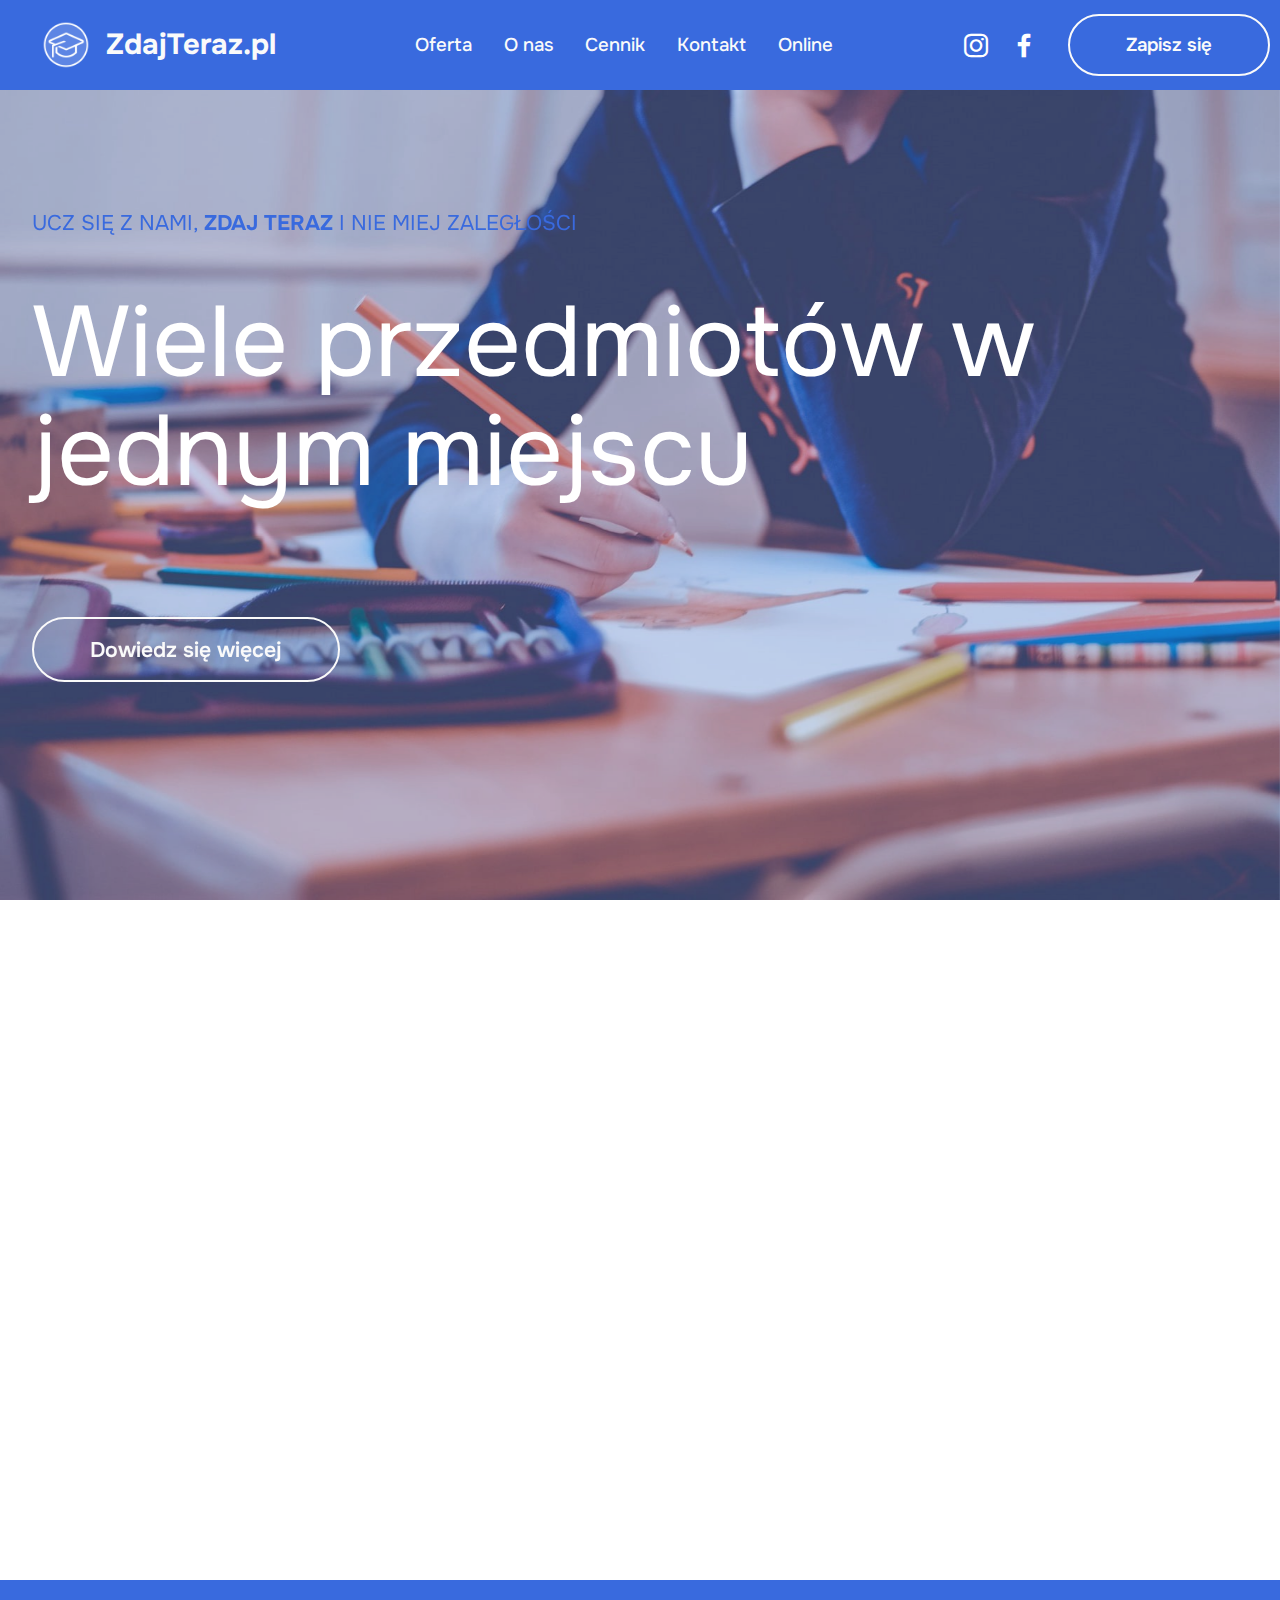
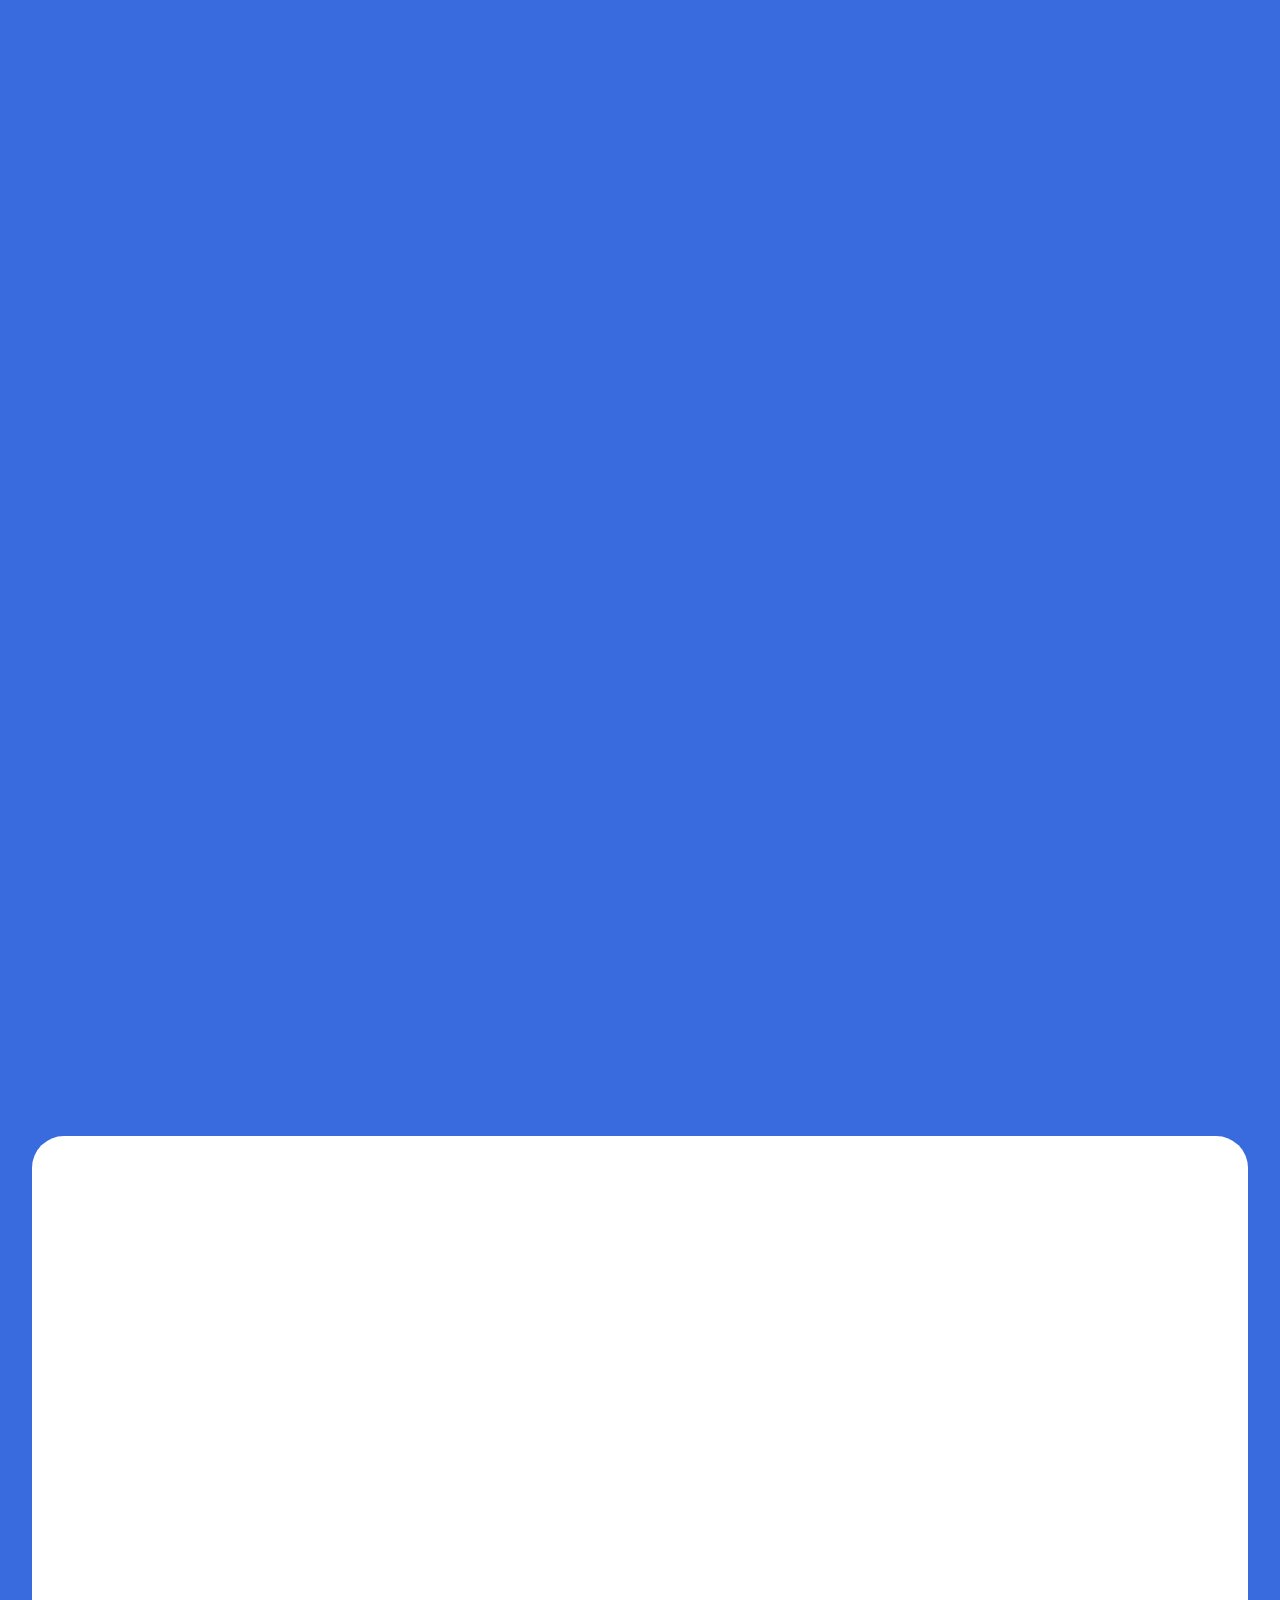
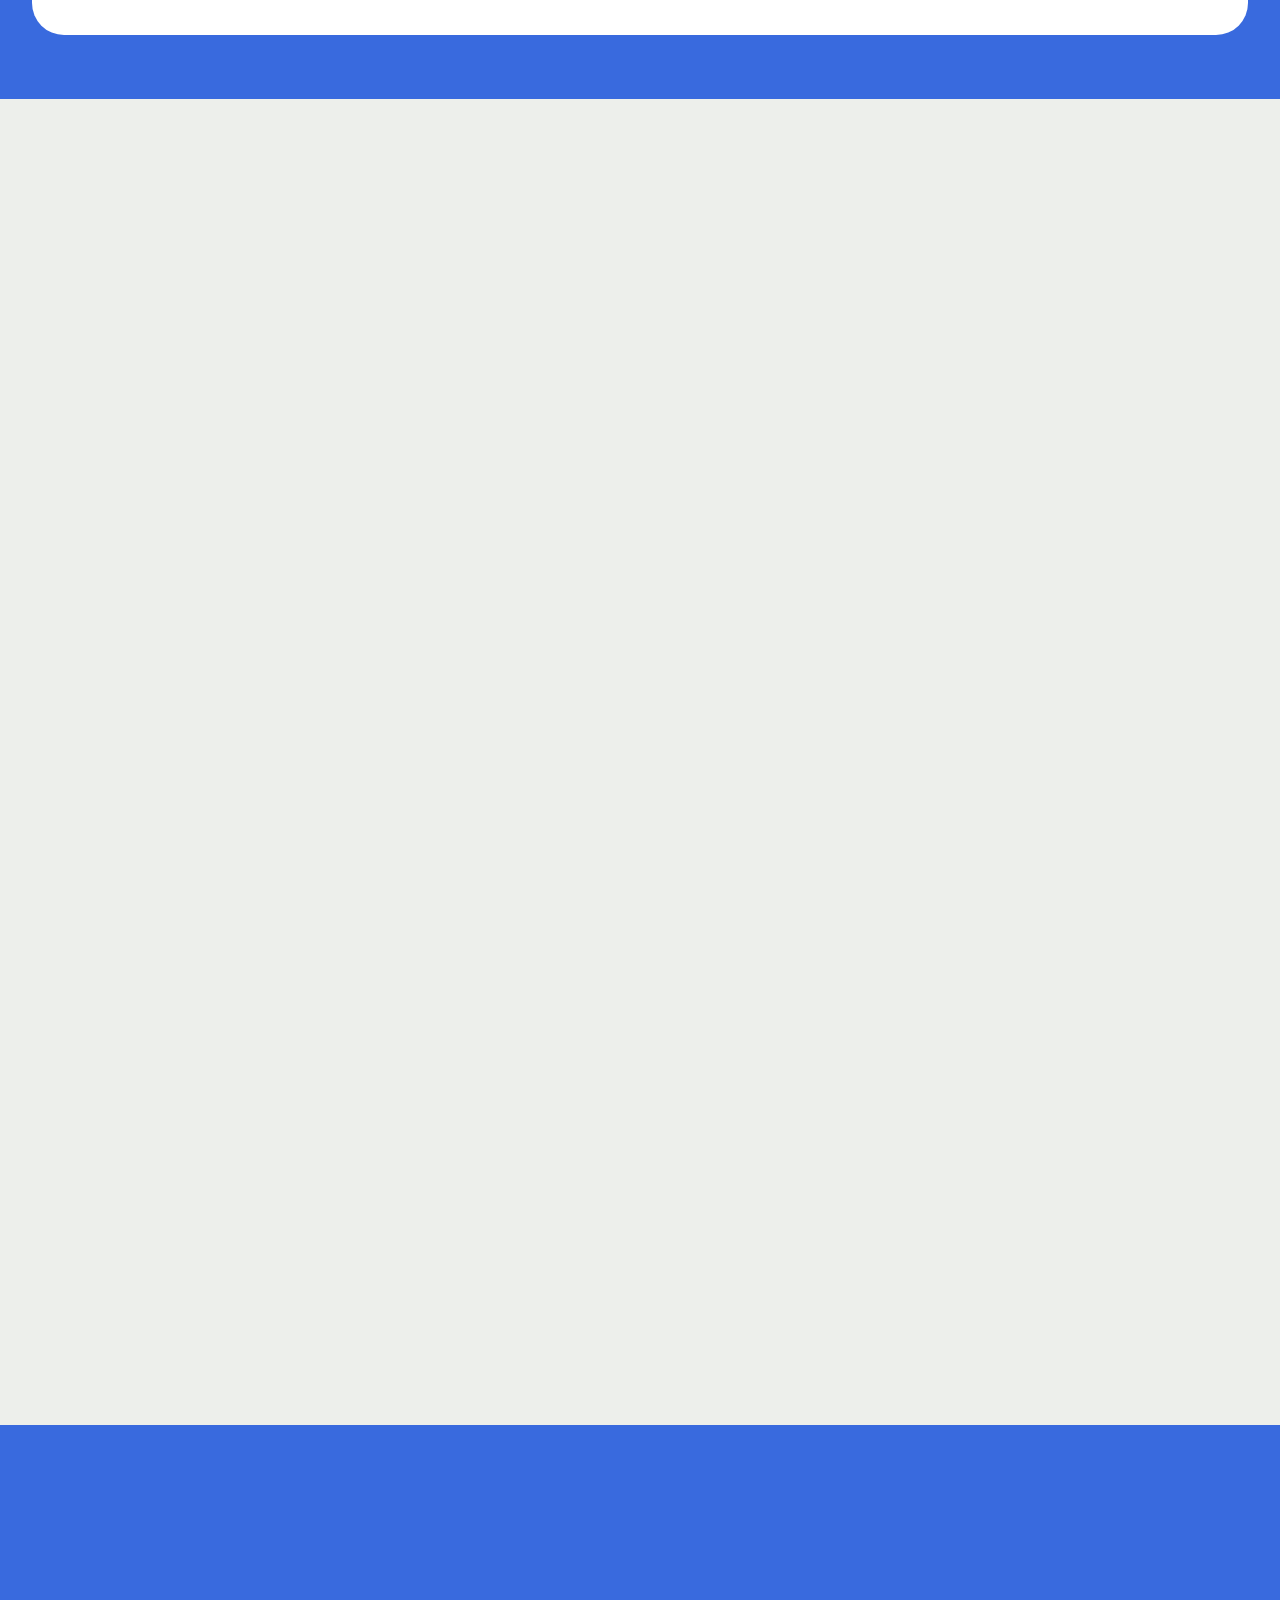
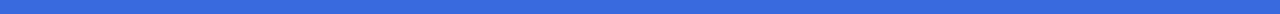
==== commit 5d080821: "add online site" ====
--- a/index.html
+++ b/index.html
@@ -61,8 +61,17 @@
 					</li>
 					<li class="nav-item">
 						<a class="nav-link link text-white text-primary display-4" href="kontakt.html">Kontakt</a>
-					</li></ul>
-				
+					</li><li class="nav-item"><a class="nav-link link text-white text-primary display-4" href="page6.html">Online</a></li></ul>
+				<div class="icons-menu">
+					<a class="iconfont-wrapper" href="https://www.instagram.com/zdajteraz.pl/" target="_blank">
+						<span class="p-2 mbr-iconfont socicon-instagram socicon" style="color: rgb(255, 255, 255); fill: rgb(255, 255, 255);"></span>
+					</a>
+					<a class="iconfont-wrapper" href="https://www.facebook.com/zdajteraz" target="_blank">
+						<span class="p-2 mbr-iconfont socicon-facebook socicon" style="color: rgb(255, 255, 255); fill: rgb(255, 255, 255);"></span>
+					</a>
+					
+					
+				</div>
 				<div class="navbar-buttons mbr-section-btn"><a class="btn btn-white-outline display-4" href="zapiszsie.html">Zapisz się</a></div>
 			</div>
 		</div>
@@ -99,7 +108,7 @@
       <div class="col-12 content-head">
         <div class="mbr-section-head mb-5">
           <h4 class="mbr-section-title mbr-fonts-style align-center mb-0 display-2"><strong>Przedmioty</strong></h4>
-          
+          <h5 class="mbr-section-subtitle mbr-fonts-style align-center mb-0 mt-4 display-7">Wszystkie zajęcia są przeprowadzane w formie zdalnej.</h5>
           
         </div>
       </div>
@@ -215,6 +224,19 @@
       </div>
     </div>
   </div>
+</section>
+
+<section data-bs-version="5.1" class="content7 cid-u753HDWsE0" id="content7-1x">
+    
+    <div class="container-fluid">
+        <div class="row justify-content-center">
+            <div class="col-12 col-md-11">
+                <blockquote>
+                <h5 class="mbr-section-title mbr-fonts-style mb-2 display-5"><strong>WAŻNE</strong></h5>
+                <p class="mbr-text mbr-fonts-style display-4">Wszystkie zajęcia na naszej platformie odbywają się w formie zdalnej. Korzystamy z najnowszych rozwiązań technologicznych, aby efektywnie przekazywać wiedzę.<br>Dowiedz się więcej o formie <strong><a href="page6.html" class="text-danger">ONLINE</a></strong>.</p></blockquote>
+            </div>
+        </div>
+    </div>
 </section>
 
 <section data-bs-version="5.1" class="tutorm5 features6 cid-u2mfJ9T5fg" id="features6-16">
--- a/assets/mobirise/css/mbr-additional.css
+++ b/assets/mobirise/css/mbr-additional.css
@@ -158,7 +158,7 @@
   background-color: #a0e2e1 !important;
 }
 .bg-danger {
-  background-color: #ffea64 !important;
+  background-color: #f5c023 !important;
 }
 .btn-primary,
 .btn-primary:active {
@@ -272,9 +272,9 @@
 }
 .btn-danger,
 .btn-danger:active {
-  background-color: #ffea64 !important;
-  border-color: #ffea64 !important;
-  color: #000000 !important;
+  background-color: #f5c023 !important;
+  border-color: #f5c023 !important;
+  color: #ffffff !important;
   box-shadow: none;
 }
 .btn-danger:hover,
@@ -282,15 +282,15 @@
 .btn-danger.focus,
 .btn-danger.active {
   color: #000000 !important;
-  background-color: #fffffd !important;
-  border-color: #fffffd !important;
+  background-color: #fceab5 !important;
+  border-color: #fceab5 !important;
   box-shadow: none;
 }
 .btn-danger.disabled,
 .btn-danger:disabled {
-  color: #000000 !important;
-  background-color: #fffffd !important;
-  border-color: #fffffd !important;
+  color: #ffffff !important;
+  background-color: #fceab5 !important;
+  border-color: #fceab5 !important;
 }
 .btn-white,
 .btn-white:active {
@@ -444,23 +444,23 @@
 .btn-danger-outline,
 .btn-danger-outline:active {
   background-color: transparent !important;
-  border-color: #ffea64;
-  color: #ffea64;
+  border-color: #f5c023;
+  color: #f5c023;
 }
 .btn-danger-outline:hover,
 .btn-danger-outline:focus,
 .btn-danger-outline.focus,
 .btn-danger-outline.active {
-  color: #ffde0d !important;
+  color: #b98c08 !important;
   background-color: transparent !important;
-  border-color: #ffde0d !important;
+  border-color: #b98c08 !important;
   box-shadow: none !important;
 }
 .btn-danger-outline.disabled,
 .btn-danger-outline:disabled {
-  color: #645600 !important;
-  background-color: #ffea64 !important;
-  border-color: #ffea64 !important;
+  color: #ffffff !important;
+  background-color: #f5c023 !important;
+  border-color: #f5c023 !important;
 }
 .btn-black-outline,
 .btn-black-outline:active {
@@ -520,7 +520,7 @@
   color: #a0e2e1 !important;
 }
 .text-danger {
-  color: #ffea64 !important;
+  color: #f5c023 !important;
 }
 .text-white {
   color: #fafafa !important;
@@ -556,7 +556,7 @@
 a.text-danger:hover,
 a.text-danger:focus,
 a.text-danger.active {
-  color: #fddb00 !important;
+  color: #aa8108 !important;
 }
 a.text-white:hover,
 a.text-white:focus,
@@ -592,7 +592,7 @@
   background-color: #a0e2e1;
 }
 .alert-danger {
-  background-color: #ffea64;
+  background-color: #f5c023;
 }
 .mbr-section-btn .btn:not(.btn-form) {
   border-radius: 100px;
@@ -633,7 +633,7 @@
 }
 .mbr-plan-header.bg-danger .mbr-plan-subtitle,
 .mbr-plan-header.bg-danger .mbr-plan-price-desc {
-  color: #ffffff;
+  color: #fef8e6;
 }
 /* Scroll to top button*/
 .scrollToTop_wraper {
@@ -4439,6 +4439,23 @@
 .cid-u2mfJWfaL7 .card-text {
   color: #f3f6f9;
 }
+.cid-u753HDWsE0 {
+  padding-top: 2rem;
+  padding-bottom: 2rem;
+  background-color: #396ade;
+}
+.cid-u753HDWsE0 blockquote {
+  border-color: #396ade;
+  border-radius: 4px;
+  background-color: #6d99ff;
+}
+.cid-u753HDWsE0 .mbr-section-title {
+  text-align: center;
+  color: #f5c023;
+}
+.cid-u753HDWsE0 .mbr-text {
+  color: #ffffff;
+}
 .cid-u2mfJ9T5fg {
   padding-top: 4rem;
   padding-bottom: 4rem;
@@ -6294,3 +6311,833 @@
 .cid-u2h33fWctp .list {
   color: #ffffff;
 }
+.cid-u2h3mNXCfK {
+  z-index: 1000;
+  width: 100%;
+  position: relative;
+}
+.cid-u2h3mNXCfK .dropdown-item:before {
+  font-family: Moririse2 !important;
+  content: "\e966";
+  display: inline-block;
+  width: 0;
+  position: absolute;
+  left: 1rem;
+  top: 0.5rem;
+  margin-right: 0.5rem;
+  line-height: 1;
+  font-size: inherit;
+  vertical-align: middle;
+  text-align: center;
+  overflow: hidden;
+  transform: scale(0, 1);
+  transition: all 0.25s ease-in-out;
+}
+.cid-u2h3mNXCfK .btn:hover {
+  background: #396ade !important;
+  border-color: #396ade !important;
+}
+@media (max-width: 767px) {
+  .cid-u2h3mNXCfK .navbar-toggler {
+    transform: scale(0.8);
+  }
+}
+.cid-u2h3mNXCfK .navbar-brand {
+  flex-shrink: 0;
+  align-items: center;
+  margin-right: 0;
+  padding: 10px 0;
+  transition: all 0.3s;
+  word-break: break-word;
+  z-index: 1;
+}
+.cid-u2h3mNXCfK .navbar-brand img {
+  max-width: 100%;
+  max-height: 100%;
+  border-radius: 0px !important;
+}
+.cid-u2h3mNXCfK .navbar-brand .navbar-caption {
+  line-height: inherit !important;
+}
+.cid-u2h3mNXCfK .navbar-brand .navbar-logo a {
+  outline: none;
+}
+.cid-u2h3mNXCfK .navbar-nav {
+  margin: auto;
+  margin-left: 0;
+  margin-left: auto;
+}
+.cid-u2h3mNXCfK .navbar-nav .nav-item {
+  padding: 0 !important;
+  transition: 0.3s all !important;
+}
+.cid-u2h3mNXCfK .navbar-nav .nav-item .nav-link {
+  padding: 16px !important;
+  margin: 0 !important;
+  border-radius: 1rem !important;
+  transition: 0.3s all !important;
+}
+.cid-u2h3mNXCfK .navbar-nav .nav-item .nav-link:hover {
+  background-color: rgba(27, 31, 10, 0.06);
+}
+.cid-u2h3mNXCfK .navbar-nav .open .nav-link::after {
+  transform: rotate(180deg);
+}
+@media (min-width: 992px) {
+  .cid-u2h3mNXCfK .navbar-nav .open .nav-link::before {
+    content: "";
+    width: 100%;
+    height: 20px;
+    top: 100%;
+    background: transparent;
+    position: absolute;
+  }
+}
+.cid-u2h3mNXCfK .navbar-nav .dropdown-item {
+  padding: 12px !important;
+  border-radius: 0.5rem !important;
+  margin: 0 8px !important;
+  transition: 0.3s all !important;
+}
+.cid-u2h3mNXCfK .navbar-nav .dropdown-item:hover {
+  background-color: rgba(27, 31, 10, 0.06);
+}
+@media (min-width: 992px) {
+  .cid-u2h3mNXCfK .navbar-nav {
+    padding-left: 1.5rem;
+  }
+}
+.cid-u2h3mNXCfK .nav-link {
+  width: fit-content;
+  position: relative;
+}
+.cid-u2h3mNXCfK .navbar-logo {
+  padding-left: 2rem;
+  margin: 0 !important;
+}
+@media (max-width: 767px) {
+  .cid-u2h3mNXCfK .navbar-logo {
+    padding-left: 1rem;
+  }
+}
+.cid-u2h3mNXCfK .navbar-caption {
+  padding-left: 1rem;
+  padding-right: 0.5rem;
+}
+@media (max-width: 767px) {
+  .cid-u2h3mNXCfK .nav-dropdown {
+    padding-bottom: 0.5rem;
+  }
+}
+.cid-u2h3mNXCfK .nav-dropdown .link.dropdown-toggle::after {
+  margin-left: 0.5rem;
+  margin-top: 0.2rem;
+  transition: 0.3s all;
+}
+.cid-u2h3mNXCfK .container {
+  display: flex;
+  height: 90px;
+  padding: 0.5rem 0.6rem;
+  flex-wrap: nowrap;
+  left: 0;
+  right: 0;
+  -webkit-box-pack: justify;
+  -ms-flex-pack: justify;
+  justify-content: flex-end;
+  -webkit-box-align: center;
+  -webkit-align-items: center;
+  -ms-flex-align: center;
+  align-items: center;
+  border-radius: 100vw;
+}
+@media (max-width: 992px) {
+  .cid-u2h3mNXCfK .container {
+    padding-right: 2rem;
+  }
+}
+@media (max-width: 767px) {
+  .cid-u2h3mNXCfK .container {
+    width: 95%;
+    height: 56px !important;
+    padding-right: 1rem;
+    margin-top: 0rem;
+  }
+}
+.cid-u2h3mNXCfK .iconfont-wrapper {
+  color: #000000 !important;
+  font-size: 1.5rem;
+  padding-right: 0.5rem;
+}
+.cid-u2h3mNXCfK .dropdown-menu {
+  flex-wrap: wrap;
+  flex-direction: column;
+  max-width: 100%;
+  padding: 12px 4px !important;
+  border-radius: 1.5rem;
+  transition: 0.3s all !important;
+  min-width: auto;
+  background: #396ade;
+}
+.cid-u2h3mNXCfK .nav-item:focus,
+.cid-u2h3mNXCfK .nav-link:focus {
+  outline: none;
+}
+.cid-u2h3mNXCfK .dropdown .dropdown-menu .dropdown-item {
+  width: auto;
+  transition: all 0.25s ease-in-out;
+}
+.cid-u2h3mNXCfK .dropdown .dropdown-menu .dropdown-item::after {
+  right: 0.5rem;
+}
+.cid-u2h3mNXCfK .dropdown .dropdown-menu .dropdown-item .mbr-iconfont {
+  margin-right: 0.5rem;
+  vertical-align: sub;
+}
+.cid-u2h3mNXCfK .dropdown .dropdown-menu .dropdown-item .mbr-iconfont:before {
+  display: inline-block;
+  transform: scale(1, 1);
+  transition: all 0.25s ease-in-out;
+}
+.cid-u2h3mNXCfK .collapsed .dropdown-menu .dropdown-item:before {
+  display: none;
+}
+.cid-u2h3mNXCfK .collapsed .dropdown .dropdown-menu .dropdown-item {
+  padding: 0.235em 1.5em 0.235em 1.5em !important;
+  transition: none;
+  margin: 0 !important;
+}
+.cid-u2h3mNXCfK .navbar {
+  min-height: 90px;
+  transition: all 0.3s;
+  border-bottom: 1px solid transparent;
+  background: transparent !important;
+  padding: 0 !important;
+  border: none !important;
+  box-shadow: none !important;
+  border-radius: 0 !important;
+}
+.cid-u2h3mNXCfK .navbar.opened {
+  transition: all 0.25s;
+}
+.cid-u2h3mNXCfK .navbar .dropdown-item {
+  padding: 0.5rem 1.8rem;
+}
+.cid-u2h3mNXCfK .navbar .navbar-logo img {
+  width: auto;
+}
+.cid-u2h3mNXCfK .navbar .navbar-collapse {
+  z-index: 1;
+  justify-content: flex-end;
+}
+.cid-u2h3mNXCfK .navbar.collapsed {
+  justify-content: center;
+}
+.cid-u2h3mNXCfK .navbar.collapsed .nav-item .nav-link::before {
+  display: none;
+}
+.cid-u2h3mNXCfK .navbar.collapsed.opened .dropdown-menu {
+  top: 0;
+}
+@media (min-width: 992px) {
+  .cid-u2h3mNXCfK .navbar.collapsed.opened:not(.navbar-short) .navbar-collapse {
+    max-height: calc(98.5vh - 3rem);
+  }
+}
+.cid-u2h3mNXCfK .navbar.collapsed .dropdown-menu .dropdown-submenu {
+  left: 0 !important;
+}
+.cid-u2h3mNXCfK .navbar.collapsed .dropdown-menu .dropdown-item:after {
+  right: auto;
+}
+.cid-u2h3mNXCfK .navbar.collapsed .dropdown-menu .dropdown-toggle[data-toggle="dropdown-submenu"]:after {
+  margin-left: 0.5rem;
+  margin-top: 0.2rem;
+  border-top: 0.35em solid;
+  border-right: 0.35em solid transparent;
+  border-left: 0.35em solid transparent;
+  border-bottom: 0;
+  top: 41%;
+}
+.cid-u2h3mNXCfK .navbar.collapsed ul.navbar-nav li {
+  margin: auto;
+}
+.cid-u2h3mNXCfK .navbar.collapsed .dropdown-menu .dropdown-item {
+  padding: 0.25rem 1.5rem;
+  text-align: center;
+}
+.cid-u2h3mNXCfK .navbar.collapsed .icons-menu {
+  padding-left: 0;
+  padding-right: 0;
+  padding-top: 0.5rem;
+  padding-bottom: 0.5rem;
+}
+@media (max-width: 767px) {
+  .cid-u2h3mNXCfK .navbar {
+    min-height: 72px;
+  }
+  .cid-u2h3mNXCfK .navbar .navbar-logo img {
+    height: 2rem !important;
+  }
+}
+@media (max-width: 991px) {
+  .cid-u2h3mNXCfK .navbar .nav-item .nav-link::before {
+    display: none;
+  }
+  .cid-u2h3mNXCfK .navbar.opened .dropdown-menu {
+    top: 0;
+  }
+  .cid-u2h3mNXCfK .navbar .dropdown-menu .dropdown-submenu {
+    left: 0 !important;
+  }
+  .cid-u2h3mNXCfK .navbar .dropdown-menu .dropdown-item:after {
+    right: auto;
+  }
+  .cid-u2h3mNXCfK .navbar .dropdown-menu .dropdown-toggle[data-toggle="dropdown-submenu"]:after {
+    margin-left: 0.5rem;
+    margin-top: 0.2rem;
+    border-top: 0.35em solid;
+    border-right: 0.35em solid transparent;
+    border-left: 0.35em solid transparent;
+    border-bottom: 0;
+    top: 40%;
+  }
+  .cid-u2h3mNXCfK .navbar .dropdown-menu .dropdown-item {
+    padding: 0.25rem 1.5rem !important;
+    text-align: center;
+  }
+  .cid-u2h3mNXCfK .navbar .navbar-brand {
+    flex-shrink: initial;
+    flex-basis: auto;
+    word-break: break-word;
+    padding-right: 10px;
+  }
+  .cid-u2h3mNXCfK .navbar .navbar-toggler {
+    flex-basis: auto;
+  }
+  .cid-u2h3mNXCfK .navbar .icons-menu {
+    padding-left: 0;
+    padding-top: 0.5rem;
+    padding-bottom: 0.5rem;
+  }
+}
+.cid-u2h3mNXCfK .navbar.navbar-short .navbar-logo img {
+  height: 2rem;
+}
+.cid-u2h3mNXCfK .dropdown-item.active,
+.cid-u2h3mNXCfK .dropdown-item:active {
+  background-color: transparent;
+}
+.cid-u2h3mNXCfK .navbar-expand-lg .navbar-nav .nav-link {
+  padding: 0;
+}
+.cid-u2h3mNXCfK .nav-dropdown .link.dropdown-toggle {
+  margin-right: 1.667em;
+}
+.cid-u2h3mNXCfK .nav-dropdown .link.dropdown-toggle[aria-expanded="true"] {
+  margin-right: 0;
+  padding: 0.667em 1.667em;
+}
+.cid-u2h3mNXCfK .navbar.navbar-expand-lg .dropdown .dropdown-menu {
+  background: #396ade;
+}
+.cid-u2h3mNXCfK .navbar.navbar-expand-lg .dropdown .dropdown-menu .dropdown-submenu {
+  margin: 0;
+  left: 105%;
+  transform: none;
+  top: -12px;
+}
+.cid-u2h3mNXCfK .navbar .dropdown.open > .dropdown-menu {
+  display: flex;
+}
+.cid-u2h3mNXCfK ul.navbar-nav {
+  flex-wrap: wrap;
+}
+.cid-u2h3mNXCfK .navbar-buttons {
+  text-align: center;
+  min-width: 140px;
+}
+@media (max-width: 992px) {
+  .cid-u2h3mNXCfK .navbar-buttons {
+    text-align: left;
+  }
+}
+.cid-u2h3mNXCfK button.navbar-toggler {
+  outline: none;
+  width: 31px;
+  height: 20px;
+  cursor: pointer;
+  transition: all 0.2s;
+  position: relative;
+  align-self: center;
+}
+.cid-u2h3mNXCfK button.navbar-toggler .hamburger span {
+  position: absolute;
+  right: 0;
+  width: 30px;
+  height: 2px;
+  border-right: 5px;
+  background-color: #000000;
+}
+.cid-u2h3mNXCfK button.navbar-toggler .hamburger span:nth-child(1) {
+  top: 0;
+  transition: all 0.2s;
+}
+.cid-u2h3mNXCfK button.navbar-toggler .hamburger span:nth-child(2) {
+  top: 8px;
+  transition: all 0.15s;
+}
+.cid-u2h3mNXCfK button.navbar-toggler .hamburger span:nth-child(3) {
+  top: 8px;
+  transition: all 0.15s;
+}
+.cid-u2h3mNXCfK button.navbar-toggler .hamburger span:nth-child(4) {
+  top: 16px;
+  transition: all 0.2s;
+}
+.cid-u2h3mNXCfK nav.opened .hamburger span:nth-child(1) {
+  top: 8px;
+  width: 0;
+  opacity: 0;
+  right: 50%;
+  transition: all 0.2s;
+}
+.cid-u2h3mNXCfK nav.opened .hamburger span:nth-child(2) {
+  transform: rotate(45deg);
+  transition: all 0.25s;
+}
+.cid-u2h3mNXCfK nav.opened .hamburger span:nth-child(3) {
+  transform: rotate(-45deg);
+  transition: all 0.25s;
+}
+.cid-u2h3mNXCfK nav.opened .hamburger span:nth-child(4) {
+  top: 8px;
+  width: 0;
+  opacity: 0;
+  right: 50%;
+  transition: all 0.2s;
+}
+.cid-u2h3mNXCfK .navbar-dropdown {
+  padding: 0;
+  background-color: #396ade !important;
+  position: fixed;
+}
+.cid-u2h3mNXCfK .opacityScroll {
+  background: #396ade !important;
+}
+.cid-u2h3mNXCfK a.nav-link {
+  display: flex;
+  align-items: center;
+  justify-content: center;
+}
+.cid-u2h3mNXCfK .icons-menu {
+  flex-wrap: nowrap;
+  display: flex;
+  justify-content: center;
+  padding-left: 1rem;
+  padding-right: 1rem;
+  padding-top: 0.3rem;
+  text-align: center;
+}
+@media (max-width: 992px) {
+  .cid-u2h3mNXCfK .icons-menu {
+    justify-content: flex-start;
+    margin-bottom: 0.5rem;
+  }
+}
+@media screen and (-ms-high-contrast: active), (-ms-high-contrast: none) {
+  .cid-u2h3mNXCfK .navbar {
+    height: 70px;
+  }
+  .cid-u2h3mNXCfK .navbar.opened {
+    height: auto;
+  }
+  .cid-u2h3mNXCfK .nav-item .nav-link:hover::before {
+    width: 175%;
+    max-width: calc(100% + 2rem);
+    left: -1rem;
+  }
+}
+.cid-u2h3mNXCfK .navbar .dropdown > .dropdown-menu {
+  display: none;
+  width: max-content;
+  max-width: 500px !important;
+  transform: translateX(-50%);
+  top: calc(100% + 20px);
+  left: 50%;
+}
+.cid-u2h3mNXCfK .navbar .dropdown > .dropdown-menu .dropdown-item {
+  line-height: 1 !important;
+}
+.cid-u2h3mNXCfK .navbar .dropdown > .dropdown-menu .dropdown .dropdown-item {
+  align-items: center;
+  display: flex;
+  height: max-content !important;
+  min-height: max-content !important;
+}
+.cid-u2h3mNXCfK .navbar .dropdown > .dropdown-menu .dropdown .dropdown-item::after {
+  display: inline-block;
+  position: static;
+  margin-left: 0.5rem;
+  margin-top: 0;
+  margin-right: 0;
+  margin-bottom: 0;
+  transition: 0.3s all;
+  transform: rotate(-90deg);
+}
+.cid-u2h3mNXCfK .navbar .dropdown > .dropdown-menu .dropdown.open .dropdown-item::after {
+  transform: rotate(0deg);
+}
+.cid-u2h3mNXCfK .mbr-section-btn {
+  margin: -0.6rem -0.6rem;
+}
+.cid-u2h3mNXCfK .navbar-toggler {
+  margin-left: 12px;
+  margin-right: 8px;
+  order: 1000;
+}
+@media (max-width: 991px) {
+  .cid-u2h3mNXCfK .navbar-brand {
+    margin-right: auto;
+  }
+  .cid-u2h3mNXCfK .navbar-collapse {
+    z-index: -1 !important;
+    position: absolute;
+    top: 100%;
+    left: 0;
+    width: 100%;
+    padding: 1rem;
+    border-radius: 1.5rem;
+    background: #396ade;
+    backdrop-filter: blur(8px);
+  }
+  .cid-u2h3mNXCfK .navbar-nav .nav-item .nav-link::after {
+    margin-left: 10px;
+  }
+  .cid-u2h3mNXCfK .navbar-nav .dropdown-item:hover {
+    background-color: rgba(27, 31, 10, 0.06);
+  }
+  .cid-u2h3mNXCfK .navbar .dropdown > .dropdown-menu {
+    max-width: 100% !important;
+    transform: translateX(0);
+    top: 10px;
+    left: 0;
+    padding: 8px !important;
+    border-radius: 1rem;
+    background-color: rgba(27, 31, 10, 0.04) !important;
+  }
+  .cid-u2h3mNXCfK .navbar .dropdown > .dropdown-menu .dropdown-item {
+    padding: 8px !important;
+    line-height: 1 !important;
+    margin-bottom: 4px !important;
+  }
+  .cid-u2h3mNXCfK .navbar .dropdown > .dropdown-menu .dropdown .dropdown-item {
+    align-items: center;
+    display: flex;
+    height: max-content !important;
+    min-height: max-content !important;
+  }
+  .cid-u2h3mNXCfK .navbar .dropdown > .dropdown-menu .dropdown .dropdown-item::after {
+    display: inline-block;
+    position: static;
+    margin-left: 0.5rem;
+    margin-top: 0;
+    margin-right: 0;
+    margin-bottom: 0;
+    transition: 0.3s all;
+    transform: rotate(0deg);
+  }
+  .cid-u2h3mNXCfK .navbar .dropdown > .dropdown-menu .dropdown.open .dropdown-item::after {
+    transform: rotate(180deg);
+  }
+  .cid-u2h3mNXCfK .navbar .dropdown > .dropdown-menu .dropdown-submenu {
+    position: static;
+    width: 100%;
+    max-width: 100% !important;
+    transform: translateX(0) !important;
+    top: 0;
+    left: 0;
+    padding: 8px !important;
+    border-radius: 1rem;
+    background-color: rgba(27, 31, 10, 0.04) !important;
+  }
+  .cid-u2h3mNXCfK .navbar .dropdown.open > .dropdown-menu {
+    display: flex !important;
+    flex-direction: column;
+    align-items: flex-start;
+  }
+}
+@media (max-width: 991px) and (max-width: 767px) {
+  .cid-u2h3mNXCfK .navbar-collapse {
+    left: -0.7rem;
+    width: 106%;
+    border-radius: 0;
+  }
+}
+@media (max-width: 991px) and (min-width: 768px) and (max-width: 991px) {
+  .cid-u2h3mNXCfK .navbar-collapse {
+    left: 0rem;
+    width: 106%;
+    border-radius: 0;
+  }
+}
+@media (max-width: 575px) {
+  .cid-u2h3mNXCfK .navbar-collapse {
+    padding: 1rem;
+  }
+}
+.cid-u6T1Tm9KcI {
+  padding-top: 9rem;
+  padding-bottom: 5rem;
+  background-color: #396ade;
+}
+.cid-u6T1Tm9KcI .mbr-fallback-image.disabled {
+  display: none;
+}
+.cid-u6T1Tm9KcI .mbr-fallback-image {
+  display: block;
+  background-size: cover;
+  background-position: center center;
+  width: 100%;
+  height: 100%;
+  position: absolute;
+  top: 0;
+}
+.cid-u6T1Tm9KcI .end {
+  justify-content: flex-end;
+}
+.cid-u6T1Tm9KcI .title .num {
+  width: 100%;
+  display: block;
+}
+.cid-u6T1Tm9KcI .title .card-title {
+  z-index: 1;
+}
+.cid-u6T1Tm9KcI .item-wrapper {
+  margin-bottom: 2rem;
+}
+.cid-u6T1Tm9KcI .num {
+  color: #f5c023;
+}
+.cid-u6T1Tm9KcI .item-mb {
+  margin-bottom: 2rem;
+}
+@media (max-width: 767px) {
+  .cid-u6T1Tm9KcI .item-mb {
+    margin-bottom: 1rem;
+  }
+}
+@media (max-width: 767px) {
+  .cid-u6T1Tm9KcI * {
+    text-align: center !important;
+  }
+  .cid-u6T1Tm9KcI .content-column {
+    margin-bottom: 2rem;
+  }
+}
+.cid-u6T1Tm9KcI .mbr-section-title,
+.cid-u6T1Tm9KcI .card-box {
+  text-align: left;
+  color: #edefeb;
+}
+.cid-u6T1Tm9KcI .mbr-text,
+.cid-u6T1Tm9KcI .mbr-section-btn {
+  color: #ffffff;
+}
+.cid-u6T1Tm9KcI .card-title,
+.cid-u6T1Tm9KcI .card-img {
+  color: #ffffff;
+}
+.cid-u6T1Tm9KcI .mbr-maintext,
+.cid-u6T1Tm9KcI .mbr-section-btn {
+  color: #ffffff;
+  text-align: center;
+}
+.cid-u6T1Tm9KcI .card-text {
+  color: #f3f6f9;
+}
+.cid-u6T5RLpIvN {
+  padding-top: 6rem;
+  padding-bottom: 6rem;
+  background-color: #396ade;
+}
+.cid-u6T5RLpIvN img,
+.cid-u6T5RLpIvN .item-img {
+  width: 100%;
+}
+.cid-u6T5RLpIvN .item:focus,
+.cid-u6T5RLpIvN span:focus {
+  outline: none;
+}
+.cid-u6T5RLpIvN .item {
+  cursor: pointer;
+  margin-bottom: 2rem;
+}
+.cid-u6T5RLpIvN .item-wrapper {
+  position: relative;
+  border-radius: 4px;
+  background: #6d99ff;
+  height: 100%;
+  display: flex;
+  flex-flow: column nowrap;
+}
+@media (min-width: 992px) {
+  .cid-u6T5RLpIvN .item-wrapper .item-content {
+    padding: 2rem;
+  }
+}
+@media (max-width: 991px) {
+  .cid-u6T5RLpIvN .item-wrapper .item-content {
+    padding: 1rem;
+  }
+}
+.cid-u6T5RLpIvN .mbr-section-btn {
+  margin-top: auto !important;
+}
+.cid-u6T5RLpIvN .mbr-section-title {
+  color: #ffffff;
+}
+.cid-u6T5RLpIvN .mbr-text,
+.cid-u6T5RLpIvN .mbr-section-btn {
+  text-align: center;
+  color: #ffffff;
+}
+.cid-u6T5RLpIvN .item-title {
+  text-align: center;
+  color: #ffffff;
+}
+.cid-u6T5RLpIvN .item-subtitle {
+  text-align: left;
+}
+.cid-u6T3xQ8RCw {
+  padding-top: 5rem;
+  padding-bottom: 2rem;
+  background-color: #ffffff;
+}
+.cid-u6T3xQ8RCw .mbr-fallback-image.disabled {
+  display: none;
+}
+.cid-u6T3xQ8RCw .mbr-fallback-image {
+  display: block;
+  background-size: cover;
+  background-position: center center;
+  width: 100%;
+  height: 100%;
+  position: absolute;
+  top: 0;
+}
+.cid-u6T3xQ8RCw .mbr-section-title,
+.cid-u6T3xQ8RCw .mbr-text,
+.cid-u6T3xQ8RCw .mbr-section-btn {
+  text-align: center;
+}
+.cid-u6T3xQ8RCw .video-wrapper {
+  margin: auto;
+}
+.cid-u6T3xQ8RCw .video-wrapper iframe {
+  width: 100%;
+}
+.cid-u26yhKQiL4 {
+  padding-top: 2rem;
+  padding-bottom: 0rem;
+  background-color: #396ade;
+}
+.cid-u26yhKQiL4 .mbr-fallback-image.disabled {
+  display: none;
+}
+.cid-u26yhKQiL4 .mbr-fallback-image {
+  display: block;
+  background-size: cover;
+  background-position: center center;
+  width: 100%;
+  height: 100%;
+  position: absolute;
+  top: 0;
+}
+@media (max-width: 992px) {
+  .cid-u26yhKQiL4 .container {
+    padding: 0 16px;
+  }
+}
+.cid-u26yhKQiL4 .card {
+  display: flex;
+  flex-direction: column;
+  justify-content: space-between;
+}
+@media (max-width: 992px) {
+  .cid-u26yhKQiL4 .card {
+    margin-bottom: 40px;
+  }
+}
+.cid-u26yhKQiL4 .card .content-wrapper .title-wrapper .title-wrap {
+  display: inline-flex;
+  align-items: center;
+  margin-bottom: 16px;
+}
+@media (max-width: 992px) {
+  .cid-u26yhKQiL4 .card .content-wrapper .title-wrapper .title-wrap {
+    margin-bottom: 40px;
+  }
+}
+.cid-u26yhKQiL4 .card .content-wrapper .title-wrapper .title-wrap img {
+  width: 42px;
+  height: 42px;
+  object-fit: contain;
+  margin-right: 1rem;
+}
+.cid-u26yhKQiL4 .card .content-wrapper .title-wrapper .title-wrap .mbr-section-title {
+  margin-bottom: 0;
+}
+.cid-u26yhKQiL4 .card .content-wrapper .copyright {
+  margin-bottom: 20px;
+}
+@media (max-width: 992px) {
+  .cid-u26yhKQiL4 .card .content-wrapper .copyright {
+    margin-bottom: 40px;
+  }
+}
+.cid-u26yhKQiL4 .card .social-wrapper .social-wrap {
+  display: inline-flex;
+  flex-wrap: wrap;
+}
+.cid-u26yhKQiL4 .card .social-wrapper .social-wrap .mbr-iconfont {
+  font-size: 20px;
+  margin-right: 48px;
+  color: #ffffff;
+}
+.cid-u26yhKQiL4 .social-wrapper .social-wrap {
+  display: inline-flex;
+  flex-wrap: wrap;
+}
+.cid-u26yhKQiL4 .social-wrapper .social-wrap .mbr-iconfont {
+  font-size: 20px;
+  margin-right: 28px;
+  color: #ffffff;
+}
+.cid-u26yhKQiL4 .list-wrapper .mbr-card-title {
+  margin-bottom: 16px;
+}
+.cid-u26yhKQiL4 .list-wrapper .list {
+  margin: 0;
+  padding: 0;
+  list-style-type: none;
+}
+.cid-u26yhKQiL4 .list-wrapper .list .item-wrap {
+  margin-bottom: 16px;
+}
+@media (max-width: 992px) {
+  .cid-u26yhKQiL4 .list-wrapper .list {
+    margin-bottom: 40px;
+  }
+}
+.cid-u26yhKQiL4 .mbr-section-title {
+  color: #ffffff;
+}
+.cid-u26yhKQiL4 .copyright {
+  color: #ffffff;
+}
+.cid-u26yhKQiL4 .mbr-card-title {
+  color: #ffffff;
+}
+.cid-u26yhKQiL4 .list {
+  color: #ffffff;
+}
--- a/assets/mobirise/css/mbr-additional.css
+++ b/assets/mobirise/css/mbr-additional.css
@@ -158,7 +158,7 @@
   background-color: #a0e2e1 !important;
 }
 .bg-danger {
-  background-color: #ffea64 !important;
+  background-color: #f5c023 !important;
 }
 .btn-primary,
 .btn-primary:active {
@@ -272,9 +272,9 @@
 }
 .btn-danger,
 .btn-danger:active {
-  background-color: #ffea64 !important;
-  border-color: #ffea64 !important;
-  color: #000000 !important;
+  background-color: #f5c023 !important;
+  border-color: #f5c023 !important;
+  color: #ffffff !important;
   box-shadow: none;
 }
 .btn-danger:hover,
@@ -282,15 +282,15 @@
 .btn-danger.focus,
 .btn-danger.active {
   color: #000000 !important;
-  background-color: #fffffd !important;
-  border-color: #fffffd !important;
+  background-color: #fceab5 !important;
+  border-color: #fceab5 !important;
   box-shadow: none;
 }
 .btn-danger.disabled,
 .btn-danger:disabled {
-  color: #000000 !important;
-  background-color: #fffffd !important;
-  border-color: #fffffd !important;
+  color: #ffffff !important;
+  background-color: #fceab5 !important;
+  border-color: #fceab5 !important;
 }
 .btn-white,
 .btn-white:active {
@@ -444,23 +444,23 @@
 .btn-danger-outline,
 .btn-danger-outline:active {
   background-color: transparent !important;
-  border-color: #ffea64;
-  color: #ffea64;
+  border-color: #f5c023;
+  color: #f5c023;
 }
 .btn-danger-outline:hover,
 .btn-danger-outline:focus,
 .btn-danger-outline.focus,
 .btn-danger-outline.active {
-  color: #ffde0d !important;
+  color: #b98c08 !important;
   background-color: transparent !important;
-  border-color: #ffde0d !important;
+  border-color: #b98c08 !important;
   box-shadow: none !important;
 }
 .btn-danger-outline.disabled,
 .btn-danger-outline:disabled {
-  color: #645600 !important;
-  background-color: #ffea64 !important;
-  border-color: #ffea64 !important;
+  color: #ffffff !important;
+  background-color: #f5c023 !important;
+  border-color: #f5c023 !important;
 }
 .btn-black-outline,
 .btn-black-outline:active {
@@ -520,7 +520,7 @@
   color: #a0e2e1 !important;
 }
 .text-danger {
-  color: #ffea64 !important;
+  color: #f5c023 !important;
 }
 .text-white {
   color: #fafafa !important;
@@ -556,7 +556,7 @@
 a.text-danger:hover,
 a.text-danger:focus,
 a.text-danger.active {
-  color: #fddb00 !important;
+  color: #aa8108 !important;
 }
 a.text-white:hover,
 a.text-white:focus,
@@ -592,7 +592,7 @@
   background-color: #a0e2e1;
 }
 .alert-danger {
-  background-color: #ffea64;
+  background-color: #f5c023;
 }
 .mbr-section-btn .btn:not(.btn-form) {
   border-radius: 100px;
@@ -633,7 +633,7 @@
 }
 .mbr-plan-header.bg-danger .mbr-plan-subtitle,
 .mbr-plan-header.bg-danger .mbr-plan-price-desc {
-  color: #ffffff;
+  color: #fef8e6;
 }
 /* Scroll to top button*/
 .scrollToTop_wraper {
@@ -4439,6 +4439,23 @@
 .cid-u2mfJWfaL7 .card-text {
   color: #f3f6f9;
 }
+.cid-u753HDWsE0 {
+  padding-top: 2rem;
+  padding-bottom: 2rem;
+  background-color: #396ade;
+}
+.cid-u753HDWsE0 blockquote {
+  border-color: #396ade;
+  border-radius: 4px;
+  background-color: #6d99ff;
+}
+.cid-u753HDWsE0 .mbr-section-title {
+  text-align: center;
+  color: #f5c023;
+}
+.cid-u753HDWsE0 .mbr-text {
+  color: #ffffff;
+}
 .cid-u2mfJ9T5fg {
   padding-top: 4rem;
   padding-bottom: 4rem;
@@ -6294,3 +6311,833 @@
 .cid-u2h33fWctp .list {
   color: #ffffff;
 }
+.cid-u2h3mNXCfK {
+  z-index: 1000;
+  width: 100%;
+  position: relative;
+}
+.cid-u2h3mNXCfK .dropdown-item:before {
+  font-family: Moririse2 !important;
+  content: "\e966";
+  display: inline-block;
+  width: 0;
+  position: absolute;
+  left: 1rem;
+  top: 0.5rem;
+  margin-right: 0.5rem;
+  line-height: 1;
+  font-size: inherit;
+  vertical-align: middle;
+  text-align: center;
+  overflow: hidden;
+  transform: scale(0, 1);
+  transition: all 0.25s ease-in-out;
+}
+.cid-u2h3mNXCfK .btn:hover {
+  background: #396ade !important;
+  border-color: #396ade !important;
+}
+@media (max-width: 767px) {
+  .cid-u2h3mNXCfK .navbar-toggler {
+    transform: scale(0.8);
+  }
+}
+.cid-u2h3mNXCfK .navbar-brand {
+  flex-shrink: 0;
+  align-items: center;
+  margin-right: 0;
+  padding: 10px 0;
+  transition: all 0.3s;
+  word-break: break-word;
+  z-index: 1;
+}
+.cid-u2h3mNXCfK .navbar-brand img {
+  max-width: 100%;
+  max-height: 100%;
+  border-radius: 0px !important;
+}
+.cid-u2h3mNXCfK .navbar-brand .navbar-caption {
+  line-height: inherit !important;
+}
+.cid-u2h3mNXCfK .navbar-brand .navbar-logo a {
+  outline: none;
+}
+.cid-u2h3mNXCfK .navbar-nav {
+  margin: auto;
+  margin-left: 0;
+  margin-left: auto;
+}
+.cid-u2h3mNXCfK .navbar-nav .nav-item {
+  padding: 0 !important;
+  transition: 0.3s all !important;
+}
+.cid-u2h3mNXCfK .navbar-nav .nav-item .nav-link {
+  padding: 16px !important;
+  margin: 0 !important;
+  border-radius: 1rem !important;
+  transition: 0.3s all !important;
+}
+.cid-u2h3mNXCfK .navbar-nav .nav-item .nav-link:hover {
+  background-color: rgba(27, 31, 10, 0.06);
+}
+.cid-u2h3mNXCfK .navbar-nav .open .nav-link::after {
+  transform: rotate(180deg);
+}
+@media (min-width: 992px) {
+  .cid-u2h3mNXCfK .navbar-nav .open .nav-link::before {
+    content: "";
+    width: 100%;
+    height: 20px;
+    top: 100%;
+    background: transparent;
+    position: absolute;
+  }
+}
+.cid-u2h3mNXCfK .navbar-nav .dropdown-item {
+  padding: 12px !important;
+  border-radius: 0.5rem !important;
+  margin: 0 8px !important;
+  transition: 0.3s all !important;
+}
+.cid-u2h3mNXCfK .navbar-nav .dropdown-item:hover {
+  background-color: rgba(27, 31, 10, 0.06);
+}
+@media (min-width: 992px) {
+  .cid-u2h3mNXCfK .navbar-nav {
+    padding-left: 1.5rem;
+  }
+}
+.cid-u2h3mNXCfK .nav-link {
+  width: fit-content;
+  position: relative;
+}
+.cid-u2h3mNXCfK .navbar-logo {
+  padding-left: 2rem;
+  margin: 0 !important;
+}
+@media (max-width: 767px) {
+  .cid-u2h3mNXCfK .navbar-logo {
+    padding-left: 1rem;
+  }
+}
+.cid-u2h3mNXCfK .navbar-caption {
+  padding-left: 1rem;
+  padding-right: 0.5rem;
+}
+@media (max-width: 767px) {
+  .cid-u2h3mNXCfK .nav-dropdown {
+    padding-bottom: 0.5rem;
+  }
+}
+.cid-u2h3mNXCfK .nav-dropdown .link.dropdown-toggle::after {
+  margin-left: 0.5rem;
+  margin-top: 0.2rem;
+  transition: 0.3s all;
+}
+.cid-u2h3mNXCfK .container {
+  display: flex;
+  height: 90px;
+  padding: 0.5rem 0.6rem;
+  flex-wrap: nowrap;
+  left: 0;
+  right: 0;
+  -webkit-box-pack: justify;
+  -ms-flex-pack: justify;
+  justify-content: flex-end;
+  -webkit-box-align: center;
+  -webkit-align-items: center;
+  -ms-flex-align: center;
+  align-items: center;
+  border-radius: 100vw;
+}
+@media (max-width: 992px) {
+  .cid-u2h3mNXCfK .container {
+    padding-right: 2rem;
+  }
+}
+@media (max-width: 767px) {
+  .cid-u2h3mNXCfK .container {
+    width: 95%;
+    height: 56px !important;
+    padding-right: 1rem;
+    margin-top: 0rem;
+  }
+}
+.cid-u2h3mNXCfK .iconfont-wrapper {
+  color: #000000 !important;
+  font-size: 1.5rem;
+  padding-right: 0.5rem;
+}
+.cid-u2h3mNXCfK .dropdown-menu {
+  flex-wrap: wrap;
+  flex-direction: column;
+  max-width: 100%;
+  padding: 12px 4px !important;
+  border-radius: 1.5rem;
+  transition: 0.3s all !important;
+  min-width: auto;
+  background: #396ade;
+}
+.cid-u2h3mNXCfK .nav-item:focus,
+.cid-u2h3mNXCfK .nav-link:focus {
+  outline: none;
+}
+.cid-u2h3mNXCfK .dropdown .dropdown-menu .dropdown-item {
+  width: auto;
+  transition: all 0.25s ease-in-out;
+}
+.cid-u2h3mNXCfK .dropdown .dropdown-menu .dropdown-item::after {
+  right: 0.5rem;
+}
+.cid-u2h3mNXCfK .dropdown .dropdown-menu .dropdown-item .mbr-iconfont {
+  margin-right: 0.5rem;
+  vertical-align: sub;
+}
+.cid-u2h3mNXCfK .dropdown .dropdown-menu .dropdown-item .mbr-iconfont:before {
+  display: inline-block;
+  transform: scale(1, 1);
+  transition: all 0.25s ease-in-out;
+}
+.cid-u2h3mNXCfK .collapsed .dropdown-menu .dropdown-item:before {
+  display: none;
+}
+.cid-u2h3mNXCfK .collapsed .dropdown .dropdown-menu .dropdown-item {
+  padding: 0.235em 1.5em 0.235em 1.5em !important;
+  transition: none;
+  margin: 0 !important;
+}
+.cid-u2h3mNXCfK .navbar {
+  min-height: 90px;
+  transition: all 0.3s;
+  border-bottom: 1px solid transparent;
+  background: transparent !important;
+  padding: 0 !important;
+  border: none !important;
+  box-shadow: none !important;
+  border-radius: 0 !important;
+}
+.cid-u2h3mNXCfK .navbar.opened {
+  transition: all 0.25s;
+}
+.cid-u2h3mNXCfK .navbar .dropdown-item {
+  padding: 0.5rem 1.8rem;
+}
+.cid-u2h3mNXCfK .navbar .navbar-logo img {
+  width: auto;
+}
+.cid-u2h3mNXCfK .navbar .navbar-collapse {
+  z-index: 1;
+  justify-content: flex-end;
+}
+.cid-u2h3mNXCfK .navbar.collapsed {
+  justify-content: center;
+}
+.cid-u2h3mNXCfK .navbar.collapsed .nav-item .nav-link::before {
+  display: none;
+}
+.cid-u2h3mNXCfK .navbar.collapsed.opened .dropdown-menu {
+  top: 0;
+}
+@media (min-width: 992px) {
+  .cid-u2h3mNXCfK .navbar.collapsed.opened:not(.navbar-short) .navbar-collapse {
+    max-height: calc(98.5vh - 3rem);
+  }
+}
+.cid-u2h3mNXCfK .navbar.collapsed .dropdown-menu .dropdown-submenu {
+  left: 0 !important;
+}
+.cid-u2h3mNXCfK .navbar.collapsed .dropdown-menu .dropdown-item:after {
+  right: auto;
+}
+.cid-u2h3mNXCfK .navbar.collapsed .dropdown-menu .dropdown-toggle[data-toggle="dropdown-submenu"]:after {
+  margin-left: 0.5rem;
+  margin-top: 0.2rem;
+  border-top: 0.35em solid;
+  border-right: 0.35em solid transparent;
+  border-left: 0.35em solid transparent;
+  border-bottom: 0;
+  top: 41%;
+}
+.cid-u2h3mNXCfK .navbar.collapsed ul.navbar-nav li {
+  margin: auto;
+}
+.cid-u2h3mNXCfK .navbar.collapsed .dropdown-menu .dropdown-item {
+  padding: 0.25rem 1.5rem;
+  text-align: center;
+}
+.cid-u2h3mNXCfK .navbar.collapsed .icons-menu {
+  padding-left: 0;
+  padding-right: 0;
+  padding-top: 0.5rem;
+  padding-bottom: 0.5rem;
+}
+@media (max-width: 767px) {
+  .cid-u2h3mNXCfK .navbar {
+    min-height: 72px;
+  }
+  .cid-u2h3mNXCfK .navbar .navbar-logo img {
+    height: 2rem !important;
+  }
+}
+@media (max-width: 991px) {
+  .cid-u2h3mNXCfK .navbar .nav-item .nav-link::before {
+    display: none;
+  }
+  .cid-u2h3mNXCfK .navbar.opened .dropdown-menu {
+    top: 0;
+  }
+  .cid-u2h3mNXCfK .navbar .dropdown-menu .dropdown-submenu {
+    left: 0 !important;
+  }
+  .cid-u2h3mNXCfK .navbar .dropdown-menu .dropdown-item:after {
+    right: auto;
+  }
+  .cid-u2h3mNXCfK .navbar .dropdown-menu .dropdown-toggle[data-toggle="dropdown-submenu"]:after {
+    margin-left: 0.5rem;
+    margin-top: 0.2rem;
+    border-top: 0.35em solid;
+    border-right: 0.35em solid transparent;
+    border-left: 0.35em solid transparent;
+    border-bottom: 0;
+    top: 40%;
+  }
+  .cid-u2h3mNXCfK .navbar .dropdown-menu .dropdown-item {
+    padding: 0.25rem 1.5rem !important;
+    text-align: center;
+  }
+  .cid-u2h3mNXCfK .navbar .navbar-brand {
+    flex-shrink: initial;
+    flex-basis: auto;
+    word-break: break-word;
+    padding-right: 10px;
+  }
+  .cid-u2h3mNXCfK .navbar .navbar-toggler {
+    flex-basis: auto;
+  }
+  .cid-u2h3mNXCfK .navbar .icons-menu {
+    padding-left: 0;
+    padding-top: 0.5rem;
+    padding-bottom: 0.5rem;
+  }
+}
+.cid-u2h3mNXCfK .navbar.navbar-short .navbar-logo img {
+  height: 2rem;
+}
+.cid-u2h3mNXCfK .dropdown-item.active,
+.cid-u2h3mNXCfK .dropdown-item:active {
+  background-color: transparent;
+}
+.cid-u2h3mNXCfK .navbar-expand-lg .navbar-nav .nav-link {
+  padding: 0;
+}
+.cid-u2h3mNXCfK .nav-dropdown .link.dropdown-toggle {
+  margin-right: 1.667em;
+}
+.cid-u2h3mNXCfK .nav-dropdown .link.dropdown-toggle[aria-expanded="true"] {
+  margin-right: 0;
+  padding: 0.667em 1.667em;
+}
+.cid-u2h3mNXCfK .navbar.navbar-expand-lg .dropdown .dropdown-menu {
+  background: #396ade;
+}
+.cid-u2h3mNXCfK .navbar.navbar-expand-lg .dropdown .dropdown-menu .dropdown-submenu {
+  margin: 0;
+  left: 105%;
+  transform: none;
+  top: -12px;
+}
+.cid-u2h3mNXCfK .navbar .dropdown.open > .dropdown-menu {
+  display: flex;
+}
+.cid-u2h3mNXCfK ul.navbar-nav {
+  flex-wrap: wrap;
+}
+.cid-u2h3mNXCfK .navbar-buttons {
+  text-align: center;
+  min-width: 140px;
+}
+@media (max-width: 992px) {
+  .cid-u2h3mNXCfK .navbar-buttons {
+    text-align: left;
+  }
+}
+.cid-u2h3mNXCfK button.navbar-toggler {
+  outline: none;
+  width: 31px;
+  height: 20px;
+  cursor: pointer;
+  transition: all 0.2s;
+  position: relative;
+  align-self: center;
+}
+.cid-u2h3mNXCfK button.navbar-toggler .hamburger span {
+  position: absolute;
+  right: 0;
+  width: 30px;
+  height: 2px;
+  border-right: 5px;
+  background-color: #000000;
+}
+.cid-u2h3mNXCfK button.navbar-toggler .hamburger span:nth-child(1) {
+  top: 0;
+  transition: all 0.2s;
+}
+.cid-u2h3mNXCfK button.navbar-toggler .hamburger span:nth-child(2) {
+  top: 8px;
+  transition: all 0.15s;
+}
+.cid-u2h3mNXCfK button.navbar-toggler .hamburger span:nth-child(3) {
+  top: 8px;
+  transition: all 0.15s;
+}
+.cid-u2h3mNXCfK button.navbar-toggler .hamburger span:nth-child(4) {
+  top: 16px;
+  transition: all 0.2s;
+}
+.cid-u2h3mNXCfK nav.opened .hamburger span:nth-child(1) {
+  top: 8px;
+  width: 0;
+  opacity: 0;
+  right: 50%;
+  transition: all 0.2s;
+}
+.cid-u2h3mNXCfK nav.opened .hamburger span:nth-child(2) {
+  transform: rotate(45deg);
+  transition: all 0.25s;
+}
+.cid-u2h3mNXCfK nav.opened .hamburger span:nth-child(3) {
+  transform: rotate(-45deg);
+  transition: all 0.25s;
+}
+.cid-u2h3mNXCfK nav.opened .hamburger span:nth-child(4) {
+  top: 8px;
+  width: 0;
+  opacity: 0;
+  right: 50%;
+  transition: all 0.2s;
+}
+.cid-u2h3mNXCfK .navbar-dropdown {
+  padding: 0;
+  background-color: #396ade !important;
+  position: fixed;
+}
+.cid-u2h3mNXCfK .opacityScroll {
+  background: #396ade !important;
+}
+.cid-u2h3mNXCfK a.nav-link {
+  display: flex;
+  align-items: center;
+  justify-content: center;
+}
+.cid-u2h3mNXCfK .icons-menu {
+  flex-wrap: nowrap;
+  display: flex;
+  justify-content: center;
+  padding-left: 1rem;
+  padding-right: 1rem;
+  padding-top: 0.3rem;
+  text-align: center;
+}
+@media (max-width: 992px) {
+  .cid-u2h3mNXCfK .icons-menu {
+    justify-content: flex-start;
+    margin-bottom: 0.5rem;
+  }
+}
+@media screen and (-ms-high-contrast: active), (-ms-high-contrast: none) {
+  .cid-u2h3mNXCfK .navbar {
+    height: 70px;
+  }
+  .cid-u2h3mNXCfK .navbar.opened {
+    height: auto;
+  }
+  .cid-u2h3mNXCfK .nav-item .nav-link:hover::before {
+    width: 175%;
+    max-width: calc(100% + 2rem);
+    left: -1rem;
+  }
+}
+.cid-u2h3mNXCfK .navbar .dropdown > .dropdown-menu {
+  display: none;
+  width: max-content;
+  max-width: 500px !important;
+  transform: translateX(-50%);
+  top: calc(100% + 20px);
+  left: 50%;
+}
+.cid-u2h3mNXCfK .navbar .dropdown > .dropdown-menu .dropdown-item {
+  line-height: 1 !important;
+}
+.cid-u2h3mNXCfK .navbar .dropdown > .dropdown-menu .dropdown .dropdown-item {
+  align-items: center;
+  display: flex;
+  height: max-content !important;
+  min-height: max-content !important;
+}
+.cid-u2h3mNXCfK .navbar .dropdown > .dropdown-menu .dropdown .dropdown-item::after {
+  display: inline-block;
+  position: static;
+  margin-left: 0.5rem;
+  margin-top: 0;
+  margin-right: 0;
+  margin-bottom: 0;
+  transition: 0.3s all;
+  transform: rotate(-90deg);
+}
+.cid-u2h3mNXCfK .navbar .dropdown > .dropdown-menu .dropdown.open .dropdown-item::after {
+  transform: rotate(0deg);
+}
+.cid-u2h3mNXCfK .mbr-section-btn {
+  margin: -0.6rem -0.6rem;
+}
+.cid-u2h3mNXCfK .navbar-toggler {
+  margin-left: 12px;
+  margin-right: 8px;
+  order: 1000;
+}
+@media (max-width: 991px) {
+  .cid-u2h3mNXCfK .navbar-brand {
+    margin-right: auto;
+  }
+  .cid-u2h3mNXCfK .navbar-collapse {
+    z-index: -1 !important;
+    position: absolute;
+    top: 100%;
+    left: 0;
+    width: 100%;
+    padding: 1rem;
+    border-radius: 1.5rem;
+    background: #396ade;
+    backdrop-filter: blur(8px);
+  }
+  .cid-u2h3mNXCfK .navbar-nav .nav-item .nav-link::after {
+    margin-left: 10px;
+  }
+  .cid-u2h3mNXCfK .navbar-nav .dropdown-item:hover {
+    background-color: rgba(27, 31, 10, 0.06);
+  }
+  .cid-u2h3mNXCfK .navbar .dropdown > .dropdown-menu {
+    max-width: 100% !important;
+    transform: translateX(0);
+    top: 10px;
+    left: 0;
+    padding: 8px !important;
+    border-radius: 1rem;
+    background-color: rgba(27, 31, 10, 0.04) !important;
+  }
+  .cid-u2h3mNXCfK .navbar .dropdown > .dropdown-menu .dropdown-item {
+    padding: 8px !important;
+    line-height: 1 !important;
+    margin-bottom: 4px !important;
+  }
+  .cid-u2h3mNXCfK .navbar .dropdown > .dropdown-menu .dropdown .dropdown-item {
+    align-items: center;
+    display: flex;
+    height: max-content !important;
+    min-height: max-content !important;
+  }
+  .cid-u2h3mNXCfK .navbar .dropdown > .dropdown-menu .dropdown .dropdown-item::after {
+    display: inline-block;
+    position: static;
+    margin-left: 0.5rem;
+    margin-top: 0;
+    margin-right: 0;
+    margin-bottom: 0;
+    transition: 0.3s all;
+    transform: rotate(0deg);
+  }
+  .cid-u2h3mNXCfK .navbar .dropdown > .dropdown-menu .dropdown.open .dropdown-item::after {
+    transform: rotate(180deg);
+  }
+  .cid-u2h3mNXCfK .navbar .dropdown > .dropdown-menu .dropdown-submenu {
+    position: static;
+    width: 100%;
+    max-width: 100% !important;
+    transform: translateX(0) !important;
+    top: 0;
+    left: 0;
+    padding: 8px !important;
+    border-radius: 1rem;
+    background-color: rgba(27, 31, 10, 0.04) !important;
+  }
+  .cid-u2h3mNXCfK .navbar .dropdown.open > .dropdown-menu {
+    display: flex !important;
+    flex-direction: column;
+    align-items: flex-start;
+  }
+}
+@media (max-width: 991px) and (max-width: 767px) {
+  .cid-u2h3mNXCfK .navbar-collapse {
+    left: -0.7rem;
+    width: 106%;
+    border-radius: 0;
+  }
+}
+@media (max-width: 991px) and (min-width: 768px) and (max-width: 991px) {
+  .cid-u2h3mNXCfK .navbar-collapse {
+    left: 0rem;
+    width: 106%;
+    border-radius: 0;
+  }
+}
+@media (max-width: 575px) {
+  .cid-u2h3mNXCfK .navbar-collapse {
+    padding: 1rem;
+  }
+}
+.cid-u6T1Tm9KcI {
+  padding-top: 9rem;
+  padding-bottom: 5rem;
+  background-color: #396ade;
+}
+.cid-u6T1Tm9KcI .mbr-fallback-image.disabled {
+  display: none;
+}
+.cid-u6T1Tm9KcI .mbr-fallback-image {
+  display: block;
+  background-size: cover;
+  background-position: center center;
+  width: 100%;
+  height: 100%;
+  position: absolute;
+  top: 0;
+}
+.cid-u6T1Tm9KcI .end {
+  justify-content: flex-end;
+}
+.cid-u6T1Tm9KcI .title .num {
+  width: 100%;
+  display: block;
+}
+.cid-u6T1Tm9KcI .title .card-title {
+  z-index: 1;
+}
+.cid-u6T1Tm9KcI .item-wrapper {
+  margin-bottom: 2rem;
+}
+.cid-u6T1Tm9KcI .num {
+  color: #f5c023;
+}
+.cid-u6T1Tm9KcI .item-mb {
+  margin-bottom: 2rem;
+}
+@media (max-width: 767px) {
+  .cid-u6T1Tm9KcI .item-mb {
+    margin-bottom: 1rem;
+  }
+}
+@media (max-width: 767px) {
+  .cid-u6T1Tm9KcI * {
+    text-align: center !important;
+  }
+  .cid-u6T1Tm9KcI .content-column {
+    margin-bottom: 2rem;
+  }
+}
+.cid-u6T1Tm9KcI .mbr-section-title,
+.cid-u6T1Tm9KcI .card-box {
+  text-align: left;
+  color: #edefeb;
+}
+.cid-u6T1Tm9KcI .mbr-text,
+.cid-u6T1Tm9KcI .mbr-section-btn {
+  color: #ffffff;
+}
+.cid-u6T1Tm9KcI .card-title,
+.cid-u6T1Tm9KcI .card-img {
+  color: #ffffff;
+}
+.cid-u6T1Tm9KcI .mbr-maintext,
+.cid-u6T1Tm9KcI .mbr-section-btn {
+  color: #ffffff;
+  text-align: center;
+}
+.cid-u6T1Tm9KcI .card-text {
+  color: #f3f6f9;
+}
+.cid-u6T5RLpIvN {
+  padding-top: 6rem;
+  padding-bottom: 6rem;
+  background-color: #396ade;
+}
+.cid-u6T5RLpIvN img,
+.cid-u6T5RLpIvN .item-img {
+  width: 100%;
+}
+.cid-u6T5RLpIvN .item:focus,
+.cid-u6T5RLpIvN span:focus {
+  outline: none;
+}
+.cid-u6T5RLpIvN .item {
+  cursor: pointer;
+  margin-bottom: 2rem;
+}
+.cid-u6T5RLpIvN .item-wrapper {
+  position: relative;
+  border-radius: 4px;
+  background: #6d99ff;
+  height: 100%;
+  display: flex;
+  flex-flow: column nowrap;
+}
+@media (min-width: 992px) {
+  .cid-u6T5RLpIvN .item-wrapper .item-content {
+    padding: 2rem;
+  }
+}
+@media (max-width: 991px) {
+  .cid-u6T5RLpIvN .item-wrapper .item-content {
+    padding: 1rem;
+  }
+}
+.cid-u6T5RLpIvN .mbr-section-btn {
+  margin-top: auto !important;
+}
+.cid-u6T5RLpIvN .mbr-section-title {
+  color: #ffffff;
+}
+.cid-u6T5RLpIvN .mbr-text,
+.cid-u6T5RLpIvN .mbr-section-btn {
+  text-align: center;
+  color: #ffffff;
+}
+.cid-u6T5RLpIvN .item-title {
+  text-align: center;
+  color: #ffffff;
+}
+.cid-u6T5RLpIvN .item-subtitle {
+  text-align: left;
+}
+.cid-u6T3xQ8RCw {
+  padding-top: 5rem;
+  padding-bottom: 2rem;
+  background-color: #ffffff;
+}
+.cid-u6T3xQ8RCw .mbr-fallback-image.disabled {
+  display: none;
+}
+.cid-u6T3xQ8RCw .mbr-fallback-image {
+  display: block;
+  background-size: cover;
+  background-position: center center;
+  width: 100%;
+  height: 100%;
+  position: absolute;
+  top: 0;
+}
+.cid-u6T3xQ8RCw .mbr-section-title,
+.cid-u6T3xQ8RCw .mbr-text,
+.cid-u6T3xQ8RCw .mbr-section-btn {
+  text-align: center;
+}
+.cid-u6T3xQ8RCw .video-wrapper {
+  margin: auto;
+}
+.cid-u6T3xQ8RCw .video-wrapper iframe {
+  width: 100%;
+}
+.cid-u26yhKQiL4 {
+  padding-top: 2rem;
+  padding-bottom: 0rem;
+  background-color: #396ade;
+}
+.cid-u26yhKQiL4 .mbr-fallback-image.disabled {
+  display: none;
+}
+.cid-u26yhKQiL4 .mbr-fallback-image {
+  display: block;
+  background-size: cover;
+  background-position: center center;
+  width: 100%;
+  height: 100%;
+  position: absolute;
+  top: 0;
+}
+@media (max-width: 992px) {
+  .cid-u26yhKQiL4 .container {
+    padding: 0 16px;
+  }
+}
+.cid-u26yhKQiL4 .card {
+  display: flex;
+  flex-direction: column;
+  justify-content: space-between;
+}
+@media (max-width: 992px) {
+  .cid-u26yhKQiL4 .card {
+    margin-bottom: 40px;
+  }
+}
+.cid-u26yhKQiL4 .card .content-wrapper .title-wrapper .title-wrap {
+  display: inline-flex;
+  align-items: center;
+  margin-bottom: 16px;
+}
+@media (max-width: 992px) {
+  .cid-u26yhKQiL4 .card .content-wrapper .title-wrapper .title-wrap {
+    margin-bottom: 40px;
+  }
+}
+.cid-u26yhKQiL4 .card .content-wrapper .title-wrapper .title-wrap img {
+  width: 42px;
+  height: 42px;
+  object-fit: contain;
+  margin-right: 1rem;
+}
+.cid-u26yhKQiL4 .card .content-wrapper .title-wrapper .title-wrap .mbr-section-title {
+  margin-bottom: 0;
+}
+.cid-u26yhKQiL4 .card .content-wrapper .copyright {
+  margin-bottom: 20px;
+}
+@media (max-width: 992px) {
+  .cid-u26yhKQiL4 .card .content-wrapper .copyright {
+    margin-bottom: 40px;
+  }
+}
+.cid-u26yhKQiL4 .card .social-wrapper .social-wrap {
+  display: inline-flex;
+  flex-wrap: wrap;
+}
+.cid-u26yhKQiL4 .card .social-wrapper .social-wrap .mbr-iconfont {
+  font-size: 20px;
+  margin-right: 48px;
+  color: #ffffff;
+}
+.cid-u26yhKQiL4 .social-wrapper .social-wrap {
+  display: inline-flex;
+  flex-wrap: wrap;
+}
+.cid-u26yhKQiL4 .social-wrapper .social-wrap .mbr-iconfont {
+  font-size: 20px;
+  margin-right: 28px;
+  color: #ffffff;
+}
+.cid-u26yhKQiL4 .list-wrapper .mbr-card-title {
+  margin-bottom: 16px;
+}
+.cid-u26yhKQiL4 .list-wrapper .list {
+  margin: 0;
+  padding: 0;
+  list-style-type: none;
+}
+.cid-u26yhKQiL4 .list-wrapper .list .item-wrap {
+  margin-bottom: 16px;
+}
+@media (max-width: 992px) {
+  .cid-u26yhKQiL4 .list-wrapper .list {
+    margin-bottom: 40px;
+  }
+}
+.cid-u26yhKQiL4 .mbr-section-title {
+  color: #ffffff;
+}
+.cid-u26yhKQiL4 .copyright {
+  color: #ffffff;
+}
+.cid-u26yhKQiL4 .mbr-card-title {
+  color: #ffffff;
+}
+.cid-u26yhKQiL4 .list {
+  color: #ffffff;
+}
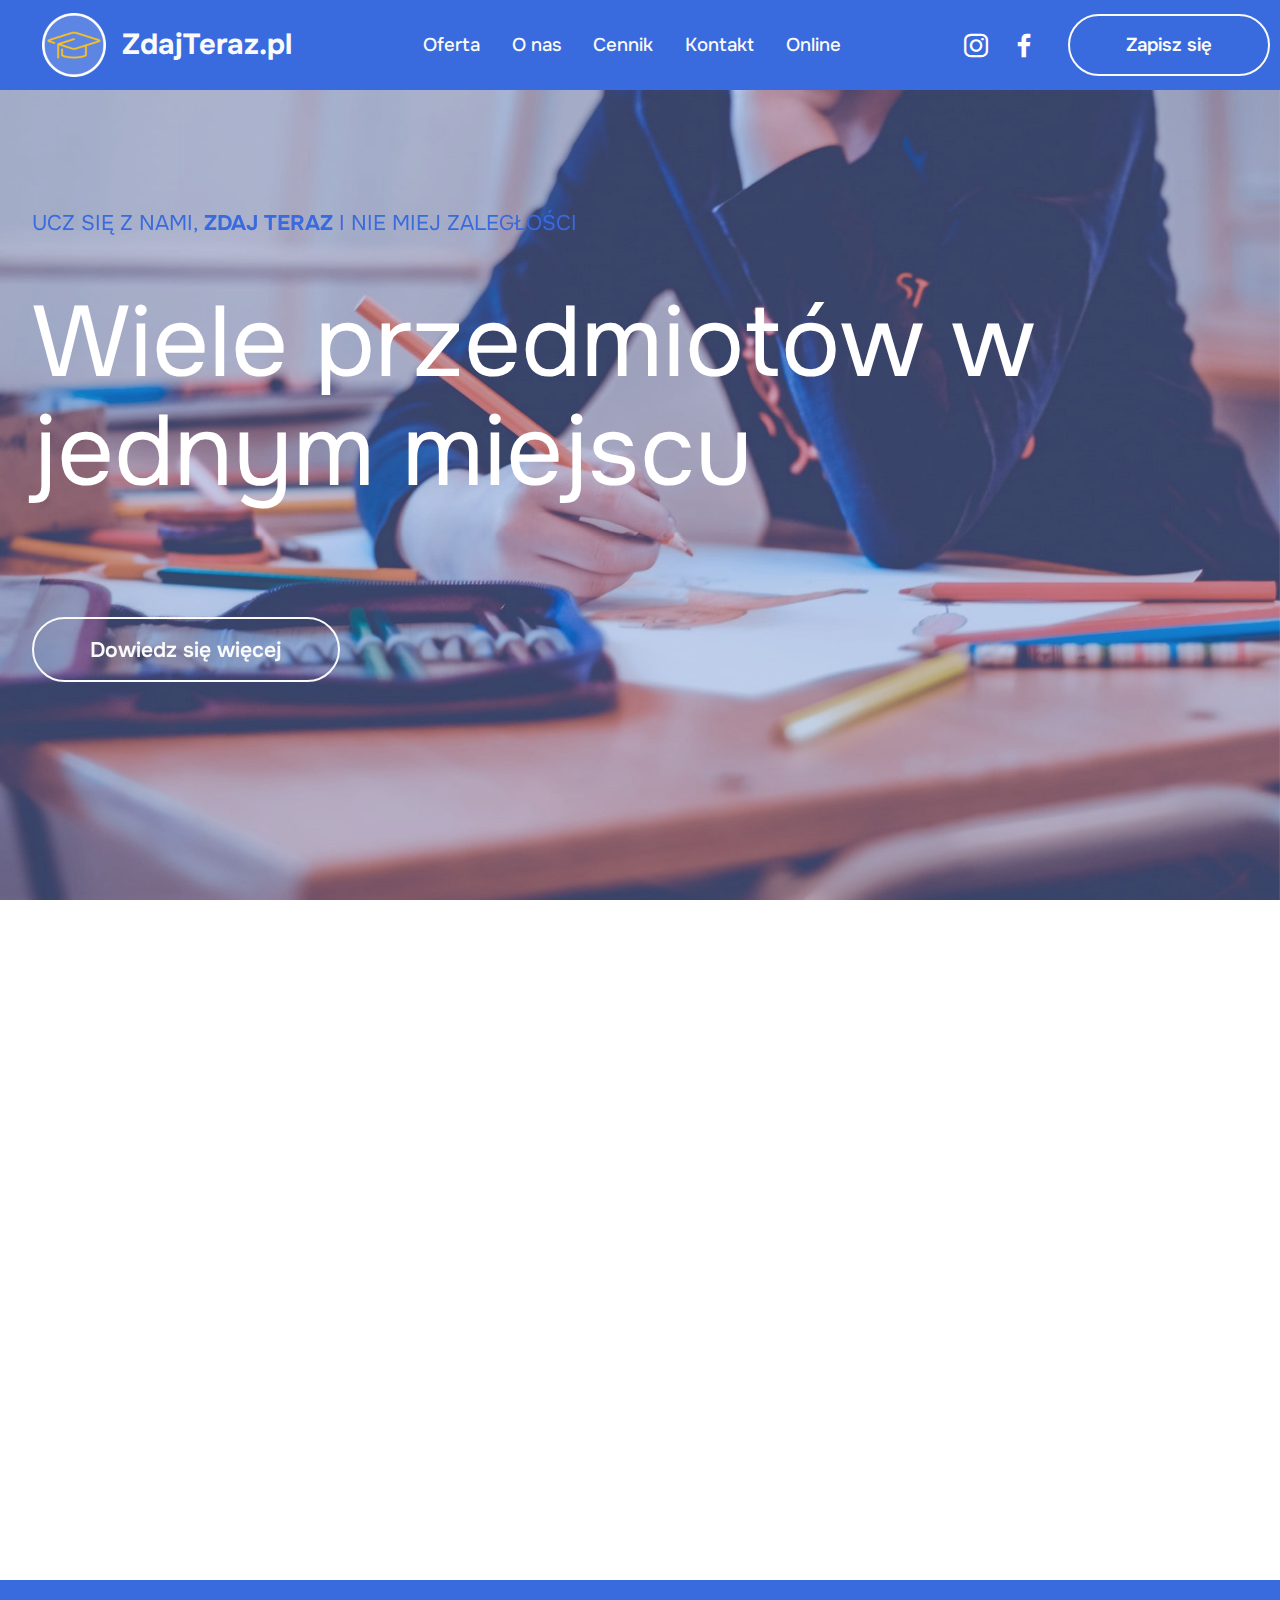
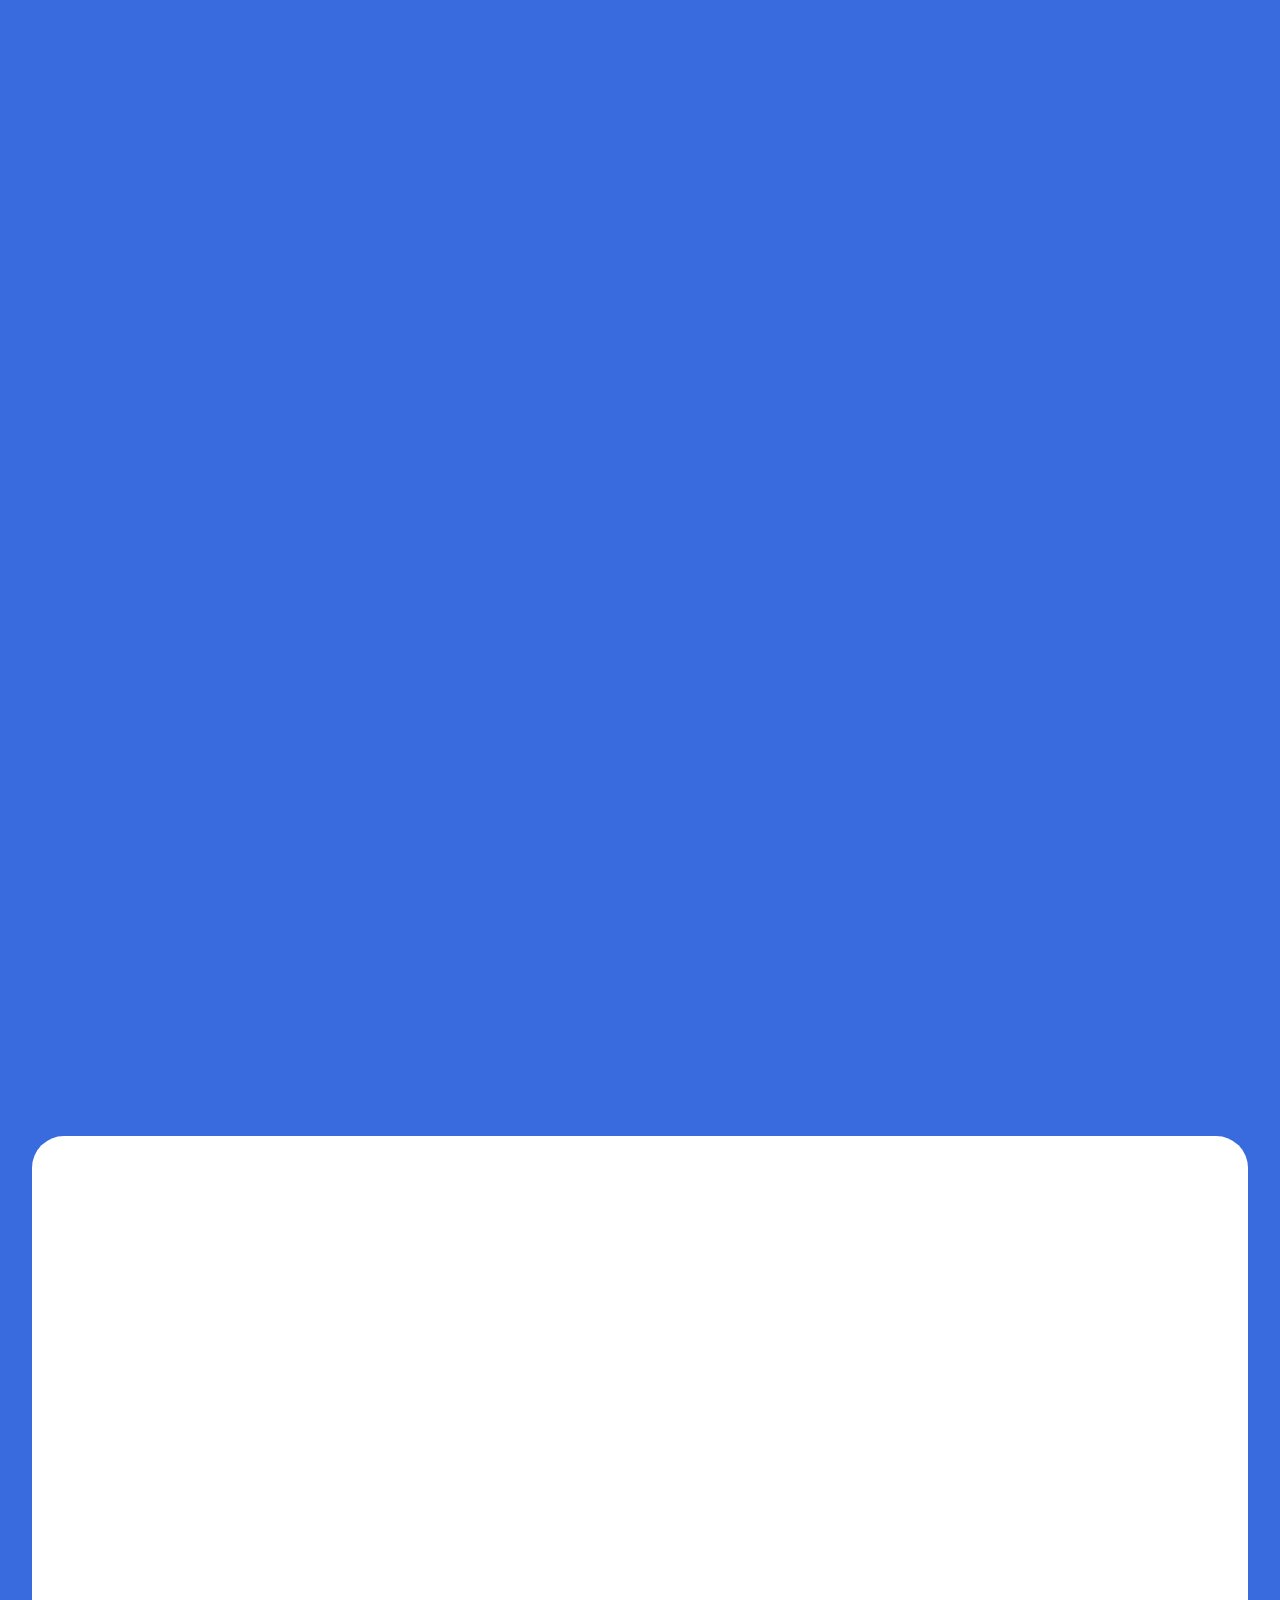
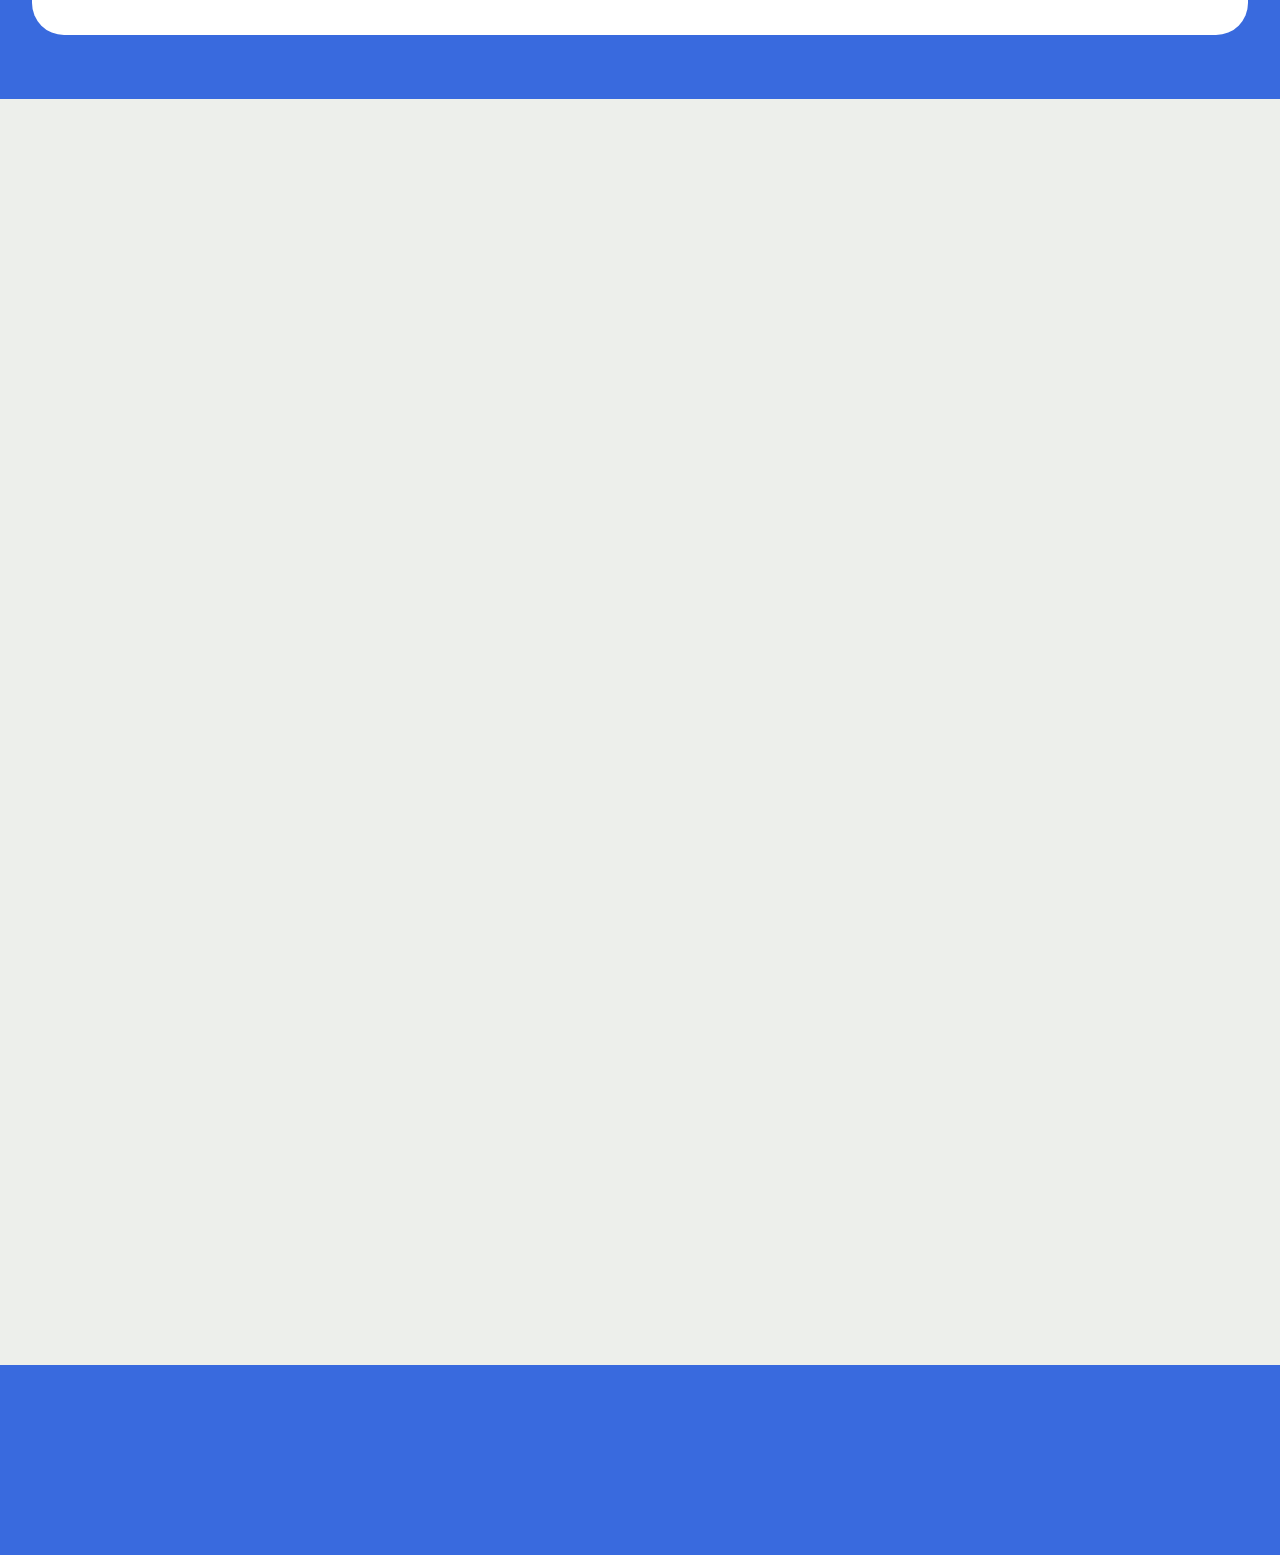
==== commit e95eb2e9: "update website" ====
--- a/index.html
+++ b/index.html
@@ -1,12 +1,12 @@
 <!DOCTYPE html>
 <html  lang="pl">
 <head>
-  
+  <!-- Site made with Mobirise Website Builder v5.9.6, https://mobirise.com -->
   <meta charset="UTF-8">
   <meta http-equiv="X-UA-Compatible" content="IE=edge">
-  
+  <meta name="generator" content="Mobirise v5.9.6, mobirise.com">
   <meta name="viewport" content="width=device-width, initial-scale=1, minimum-scale=1">
-  <link rel="shortcut icon" href="assets/images/brak-napis-bialy-okrag-116x116.png" type="image/x-icon">
+  <link rel="shortcut icon" href="assets/images/logo-2k-96x96.png" type="image/x-icon">
   <meta name="description" content="">
   
   
@@ -37,11 +37,11 @@
 		<div class="container">
 			<div class="navbar-brand">
 				<span class="navbar-logo">
-					<a href="#">
-						<img src="assets/images/brak-napis-bialy-okrag-116x116.png" alt="" style="height: 3rem;">
+					<a href="https://zdajteraz.pl">
+						<img src="assets/images/logo-2k-96x96.png" alt="ZdajTeraz.pl" style="height: 4rem;">
 					</a>
 				</span>
-				<span class="navbar-caption-wrap"><a class="navbar-caption text-white text-primary display-5" href="index.html">ZdajTeraz.pl</a></span>
+				<span class="navbar-caption-wrap"><a class="navbar-caption text-white display-5" href="index.html">ZdajTeraz.pl</a></span>
 			</div>
 			<button class="navbar-toggler" type="button" data-toggle="collapse" data-bs-toggle="collapse" data-target="#navbarSupportedContent" data-bs-target="#navbarSupportedContent" aria-controls="navbarNavAltMarkup" aria-expanded="false" aria-label="Toggle navigation">
 				<div class="hamburger">
@@ -61,7 +61,7 @@
 					</li>
 					<li class="nav-item">
 						<a class="nav-link link text-white text-primary display-4" href="kontakt.html">Kontakt</a>
-					</li><li class="nav-item"><a class="nav-link link text-white text-primary display-4" href="page6.html">Online</a></li></ul>
+					</li><li class="nav-item"><a class="nav-link link text-white text-primary display-4" href="online.html">Online</a></li></ul>
 				<div class="icons-menu">
 					<a class="iconfont-wrapper" href="https://www.instagram.com/zdajteraz.pl/" target="_blank">
 						<span class="p-2 mbr-iconfont socicon-instagram socicon" style="color: rgb(255, 255, 255); fill: rgb(255, 255, 255);"></span>
@@ -137,7 +137,7 @@
       </div><div class="item features-without-image col-12 col-md-6 col-lg-4">
         <div class="item-wrapper">
           <div class="item-content">
-            <h5 class="mbr-card-title mbr-fonts-style mt-0 mb-3 mbr-number display-5">Informatyka</h5>
+            <h5 class="mbr-card-title mbr-fonts-style mt-0 mb-3 mbr-number display-5">Język polski</h5>
             
             <p class="card-text mbr-fonts-style mt-0 mb-3 display-4"><strong>
               Podstawówka </strong>| <strong>Liceum </strong>| <strong>Technikum</strong><br>Poziom <strong>podstawowy </strong>i <strong>rozszerzony</strong></p>
@@ -183,7 +183,7 @@
           <div class="item features-without-image col-12 col-md-6 col-lg-6 item-mb active">
             <div class="item-wrapper">
               <div class="title mb-1">
-                <span class="num mbr-fonts-style display-5">01</span>
+                <span class="num mbr-fonts-style display-5"><strong>01</strong></span>
               </div>
               <h4 class="card-title mbr-fonts-style display-5">
                 <strong>Przed zajęciami</strong></h4>
@@ -193,7 +193,7 @@
           <div class="item features-without-image col-12 col-md-6 col-lg-6 item-mb">
             <div class="item-wrapper">
               <div class="title mb-1">
-                <span class="num mbr-fonts-style display-5">02</span>
+                <span class="num mbr-fonts-style display-5"><strong>02</strong></span>
               </div>
               <h4 class="card-title mbr-fonts-style display-5"><strong>Na początku zajęć</strong></h4>
               <p class="mbr-text card-text mbr-fonts-style mb-0 display-4">
@@ -203,7 +203,7 @@
           <div class="item features-without-image col-12 col-md-6 col-lg-6 item-mb">
             <div class="item-wrapper">
               <div class="title mb-1">
-                <span class="num mbr-fonts-style display-5">03</span>
+                <span class="num mbr-fonts-style display-5"><strong>03</strong></span>
               </div>
               <h4 class="card-title mbr-fonts-style display-5"><strong>Główna część zajęć</strong></h4>
               <p class="mbr-text card-text mbr-fonts-style mb-0 display-4">
@@ -212,7 +212,7 @@
           </div><div class="item features-without-image col-12 col-md-6 col-lg-6 item-mb">
             <div class="item-wrapper">
               <div class="title mb-1">
-                <span class="num mbr-fonts-style display-5">04</span>
+                <span class="num mbr-fonts-style display-5"><strong>04</strong></span>
               </div>
               <h4 class="card-title mbr-fonts-style display-5">
                 <strong>Na koniec zajęć</strong></h4>
@@ -233,7 +233,7 @@
             <div class="col-12 col-md-11">
                 <blockquote>
                 <h5 class="mbr-section-title mbr-fonts-style mb-2 display-5"><strong>WAŻNE</strong></h5>
-                <p class="mbr-text mbr-fonts-style display-4">Wszystkie zajęcia na naszej platformie odbywają się w formie zdalnej. Korzystamy z najnowszych rozwiązań technologicznych, aby efektywnie przekazywać wiedzę.<br>Dowiedz się więcej o formie <strong><a href="page6.html" class="text-danger">ONLINE</a></strong>.</p></blockquote>
+                <p class="mbr-text mbr-fonts-style display-4">Wszystkie zajęcia na naszej platformie odbywają się w formie zdalnej. Korzystamy z najnowszych rozwiązań technologicznych, aby efektywnie przekazywać wiedzę.<br>Dowiedz się więcej o formie <strong><a href="online.html" class="text-danger text-primary">ONLINE</a></strong>.</p></blockquote>
             </div>
         </div>
     </div>
@@ -416,7 +416,7 @@
 				<div class="content-wrapper">
 					<div class="title-wrapper">
 						<div class="title-wrap">
-							<img src="assets/images/brak-napis-bialy-okrag-84x84.png" alt="">
+							<img src="assets/images/logo-2k-96x96.png" alt="Mobirise">
 							<h2 class="mbr-section-title mbr-fonts-style display-5"><strong>ZdajTeraz.pl</strong></h2>
 						</div>
 					</div>
@@ -434,7 +434,7 @@
 			</div>
 			<div class="col-12 col-lg-4 col-md-6">
 				<div class="list-wrapper">
-					<h4 class="mbr-card-title mbr-fonts-style display-7">Kontakt</h4>
+					<h4 class="mbr-card-title mbr-fonts-style display-7"><strong>Kontakt</strong></h4>
 					<ul class="list mbr-fonts-style display-4">
 						<li class="item-wrap"><a href="mailto:kontakt@zdajteraz.pl" class="text-white">kontakt@zdajteraz.pl</a></li><li class="item-wrap"><a href="tel:733 723 899" class="text-white">+48 733 723 899</a></li>
 					</ul>
--- a/assets/theme/css/style.css
+++ b/assets/theme/css/style.css
@@ -955,4 +955,11 @@
     width: 300% !important;
     left: -100% !important;
   }
+}.engine {
+	position: absolute;
+	text-indent: -2400px;
+	text-align: center;
+	padding: 0;
+	top: 0;
+	left: -2400px;
 }--- a/assets/mobirise/css/mbr-additional.css
+++ b/assets/mobirise/css/mbr-additional.css
@@ -1002,7 +1002,7 @@
 }
 @media (min-width: 992px) {
   .cid-u2h3mNXCfK .navbar.collapsed.opened:not(.navbar-short) .navbar-collapse {
-    max-height: calc(98.5vh - 3rem);
+    max-height: calc(98.5vh - 4rem);
   }
 }
 .cid-u2h3mNXCfK .navbar.collapsed .dropdown-menu .dropdown-submenu {
@@ -1473,7 +1473,7 @@
   margin-bottom: 2rem;
 }
 .cid-u2hk4SxHJx .num {
-  color: #ffffff;
+  color: #f5c023;
 }
 .cid-u2hk4SxHJx .item-mb {
   margin-bottom: 2rem;
@@ -1628,7 +1628,7 @@
 }
 .cid-u2hj3EuWh6 .card-title {
   text-align: center;
-  color: #ffffff;
+  color: #f5c023;
 }
 .cid-u26yhKQiL4 {
   padding-top: 2rem;
@@ -1964,7 +1964,7 @@
 }
 @media (min-width: 992px) {
   .cid-u2h3mNXCfK .navbar.collapsed.opened:not(.navbar-short) .navbar-collapse {
-    max-height: calc(98.5vh - 3rem);
+    max-height: calc(98.5vh - 4rem);
   }
 }
 .cid-u2h3mNXCfK .navbar.collapsed .dropdown-menu .dropdown-submenu {
@@ -2721,7 +2721,7 @@
 }
 @media (min-width: 992px) {
   .cid-u2h3mNXCfK .navbar.collapsed.opened:not(.navbar-short) .navbar-collapse {
-    max-height: calc(98.5vh - 3rem);
+    max-height: calc(98.5vh - 4rem);
   }
 }
 .cid-u2h3mNXCfK .navbar.collapsed .dropdown-menu .dropdown-submenu {
@@ -3844,7 +3844,7 @@
 }
 @media (min-width: 992px) {
   .cid-u2h3mNXCfK .navbar.collapsed.opened:not(.navbar-short) .navbar-collapse {
-    max-height: calc(98.5vh - 3rem);
+    max-height: calc(98.5vh - 4rem);
   }
 }
 .cid-u2h3mNXCfK .navbar.collapsed .dropdown-menu .dropdown-submenu {
@@ -4400,7 +4400,7 @@
   margin-bottom: 2rem;
 }
 .cid-u2mfJWfaL7 .num {
-  color: #ffffff;
+  color: #f5c023;
 }
 .cid-u2mfJWfaL7 .item-mb {
   margin-bottom: 2rem;
@@ -4572,7 +4572,7 @@
 }
 .cid-u2mfJ9T5fg .card-title {
   text-align: center;
-  color: #ffffff;
+  color: #f5c023;
 }
 .cid-u2WlohNoi5 {
   padding-top: 8rem;
@@ -4972,7 +4972,7 @@
 }
 @media (min-width: 992px) {
   .cid-u2h3mNXCfK .navbar.collapsed.opened:not(.navbar-short) .navbar-collapse {
-    max-height: calc(98.5vh - 3rem);
+    max-height: calc(98.5vh - 4rem);
   }
 }
 .cid-u2h3mNXCfK .navbar.collapsed .dropdown-menu .dropdown-submenu {
@@ -5663,7 +5663,7 @@
 }
 @media (min-width: 992px) {
   .cid-u2h3mNXCfK .navbar.collapsed.opened:not(.navbar-short) .navbar-collapse {
-    max-height: calc(98.5vh - 3rem);
+    max-height: calc(98.5vh - 4rem);
   }
 }
 .cid-u2h3mNXCfK .navbar.collapsed .dropdown-menu .dropdown-submenu {
@@ -6540,7 +6540,7 @@
 }
 @media (min-width: 992px) {
   .cid-u2h3mNXCfK .navbar.collapsed.opened:not(.navbar-short) .navbar-collapse {
-    max-height: calc(98.5vh - 3rem);
+    max-height: calc(98.5vh - 4rem);
   }
 }
 .cid-u2h3mNXCfK .navbar.collapsed .dropdown-menu .dropdown-submenu {
--- a/assets/mobirise/css/mbr-additional.css
+++ b/assets/mobirise/css/mbr-additional.css
@@ -1002,7 +1002,7 @@
 }
 @media (min-width: 992px) {
   .cid-u2h3mNXCfK .navbar.collapsed.opened:not(.navbar-short) .navbar-collapse {
-    max-height: calc(98.5vh - 3rem);
+    max-height: calc(98.5vh - 4rem);
   }
 }
 .cid-u2h3mNXCfK .navbar.collapsed .dropdown-menu .dropdown-submenu {
@@ -1473,7 +1473,7 @@
   margin-bottom: 2rem;
 }
 .cid-u2hk4SxHJx .num {
-  color: #ffffff;
+  color: #f5c023;
 }
 .cid-u2hk4SxHJx .item-mb {
   margin-bottom: 2rem;
@@ -1628,7 +1628,7 @@
 }
 .cid-u2hj3EuWh6 .card-title {
   text-align: center;
-  color: #ffffff;
+  color: #f5c023;
 }
 .cid-u26yhKQiL4 {
   padding-top: 2rem;
@@ -1964,7 +1964,7 @@
 }
 @media (min-width: 992px) {
   .cid-u2h3mNXCfK .navbar.collapsed.opened:not(.navbar-short) .navbar-collapse {
-    max-height: calc(98.5vh - 3rem);
+    max-height: calc(98.5vh - 4rem);
   }
 }
 .cid-u2h3mNXCfK .navbar.collapsed .dropdown-menu .dropdown-submenu {
@@ -2721,7 +2721,7 @@
 }
 @media (min-width: 992px) {
   .cid-u2h3mNXCfK .navbar.collapsed.opened:not(.navbar-short) .navbar-collapse {
-    max-height: calc(98.5vh - 3rem);
+    max-height: calc(98.5vh - 4rem);
   }
 }
 .cid-u2h3mNXCfK .navbar.collapsed .dropdown-menu .dropdown-submenu {
@@ -3844,7 +3844,7 @@
 }
 @media (min-width: 992px) {
   .cid-u2h3mNXCfK .navbar.collapsed.opened:not(.navbar-short) .navbar-collapse {
-    max-height: calc(98.5vh - 3rem);
+    max-height: calc(98.5vh - 4rem);
   }
 }
 .cid-u2h3mNXCfK .navbar.collapsed .dropdown-menu .dropdown-submenu {
@@ -4400,7 +4400,7 @@
   margin-bottom: 2rem;
 }
 .cid-u2mfJWfaL7 .num {
-  color: #ffffff;
+  color: #f5c023;
 }
 .cid-u2mfJWfaL7 .item-mb {
   margin-bottom: 2rem;
@@ -4572,7 +4572,7 @@
 }
 .cid-u2mfJ9T5fg .card-title {
   text-align: center;
-  color: #ffffff;
+  color: #f5c023;
 }
 .cid-u2WlohNoi5 {
   padding-top: 8rem;
@@ -4972,7 +4972,7 @@
 }
 @media (min-width: 992px) {
   .cid-u2h3mNXCfK .navbar.collapsed.opened:not(.navbar-short) .navbar-collapse {
-    max-height: calc(98.5vh - 3rem);
+    max-height: calc(98.5vh - 4rem);
   }
 }
 .cid-u2h3mNXCfK .navbar.collapsed .dropdown-menu .dropdown-submenu {
@@ -5663,7 +5663,7 @@
 }
 @media (min-width: 992px) {
   .cid-u2h3mNXCfK .navbar.collapsed.opened:not(.navbar-short) .navbar-collapse {
-    max-height: calc(98.5vh - 3rem);
+    max-height: calc(98.5vh - 4rem);
   }
 }
 .cid-u2h3mNXCfK .navbar.collapsed .dropdown-menu .dropdown-submenu {
@@ -6540,7 +6540,7 @@
 }
 @media (min-width: 992px) {
   .cid-u2h3mNXCfK .navbar.collapsed.opened:not(.navbar-short) .navbar-collapse {
-    max-height: calc(98.5vh - 3rem);
+    max-height: calc(98.5vh - 4rem);
   }
 }
 .cid-u2h3mNXCfK .navbar.collapsed .dropdown-menu .dropdown-submenu {
